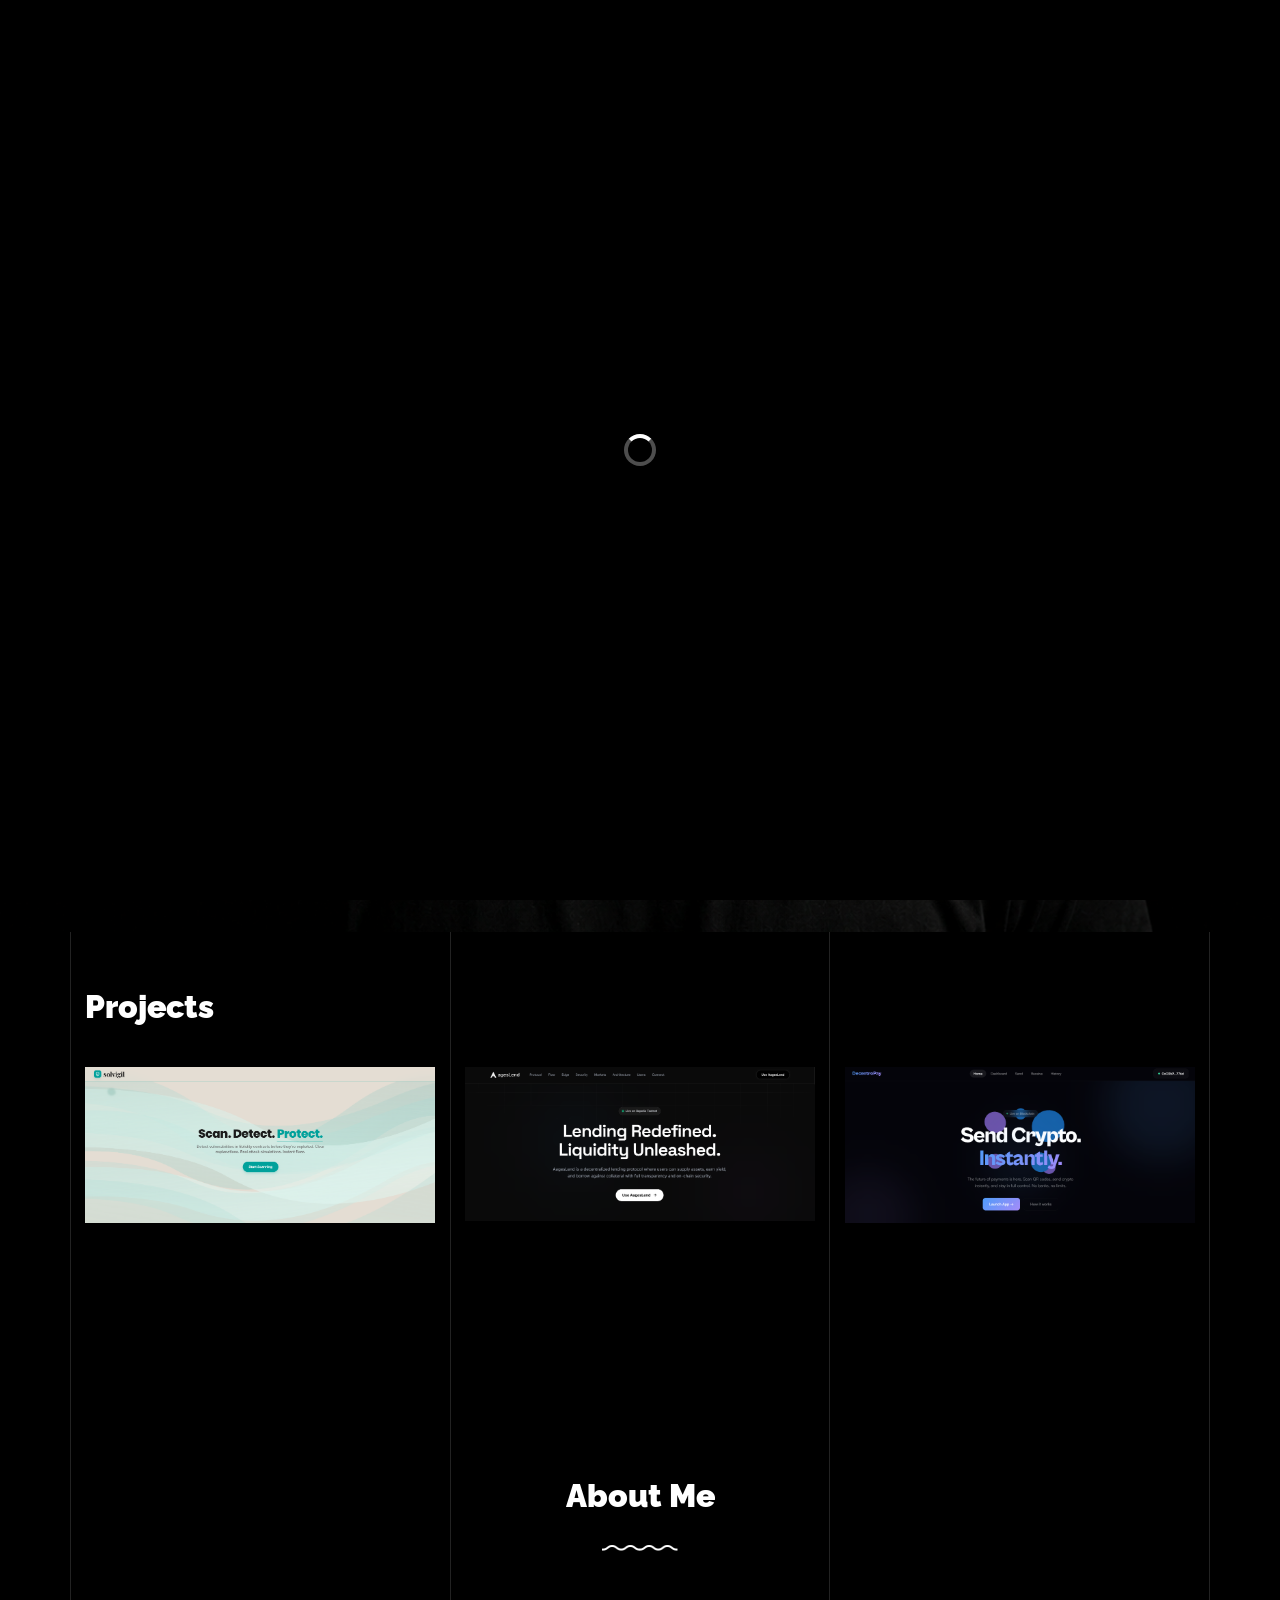
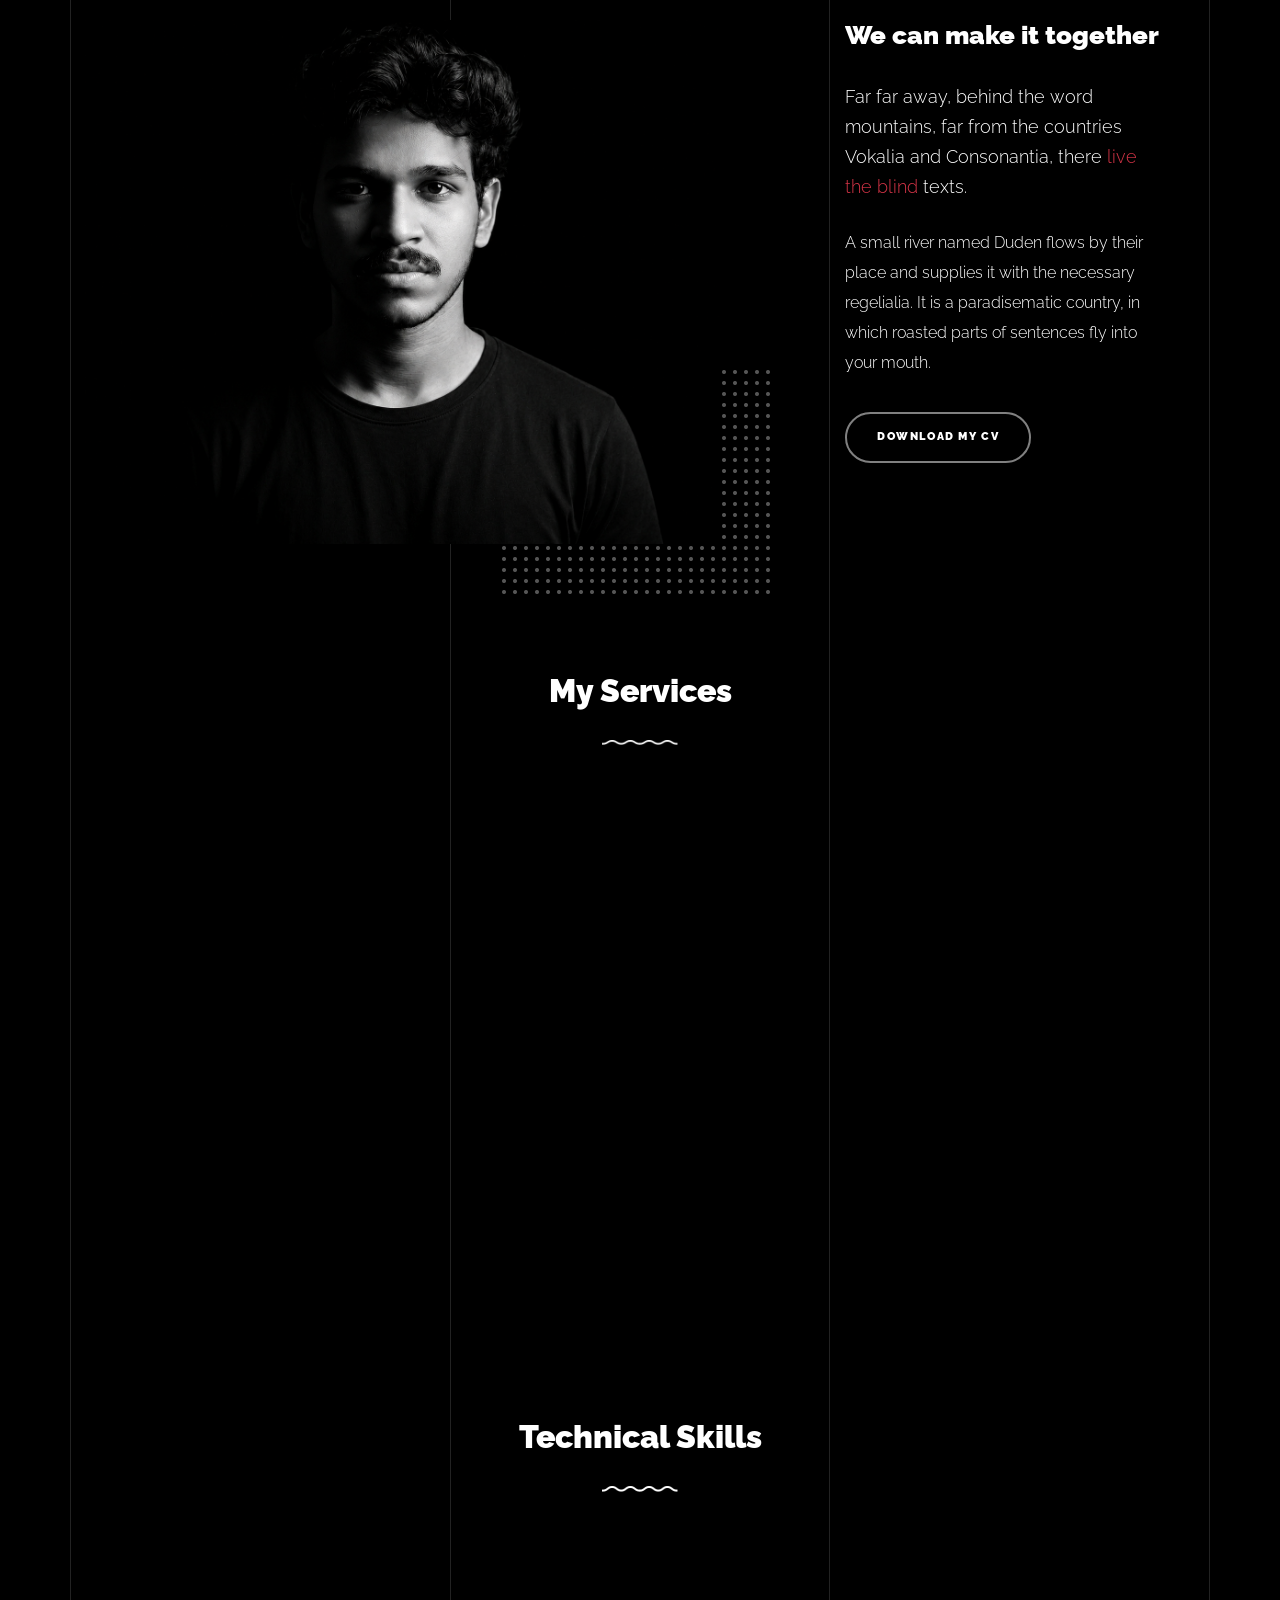
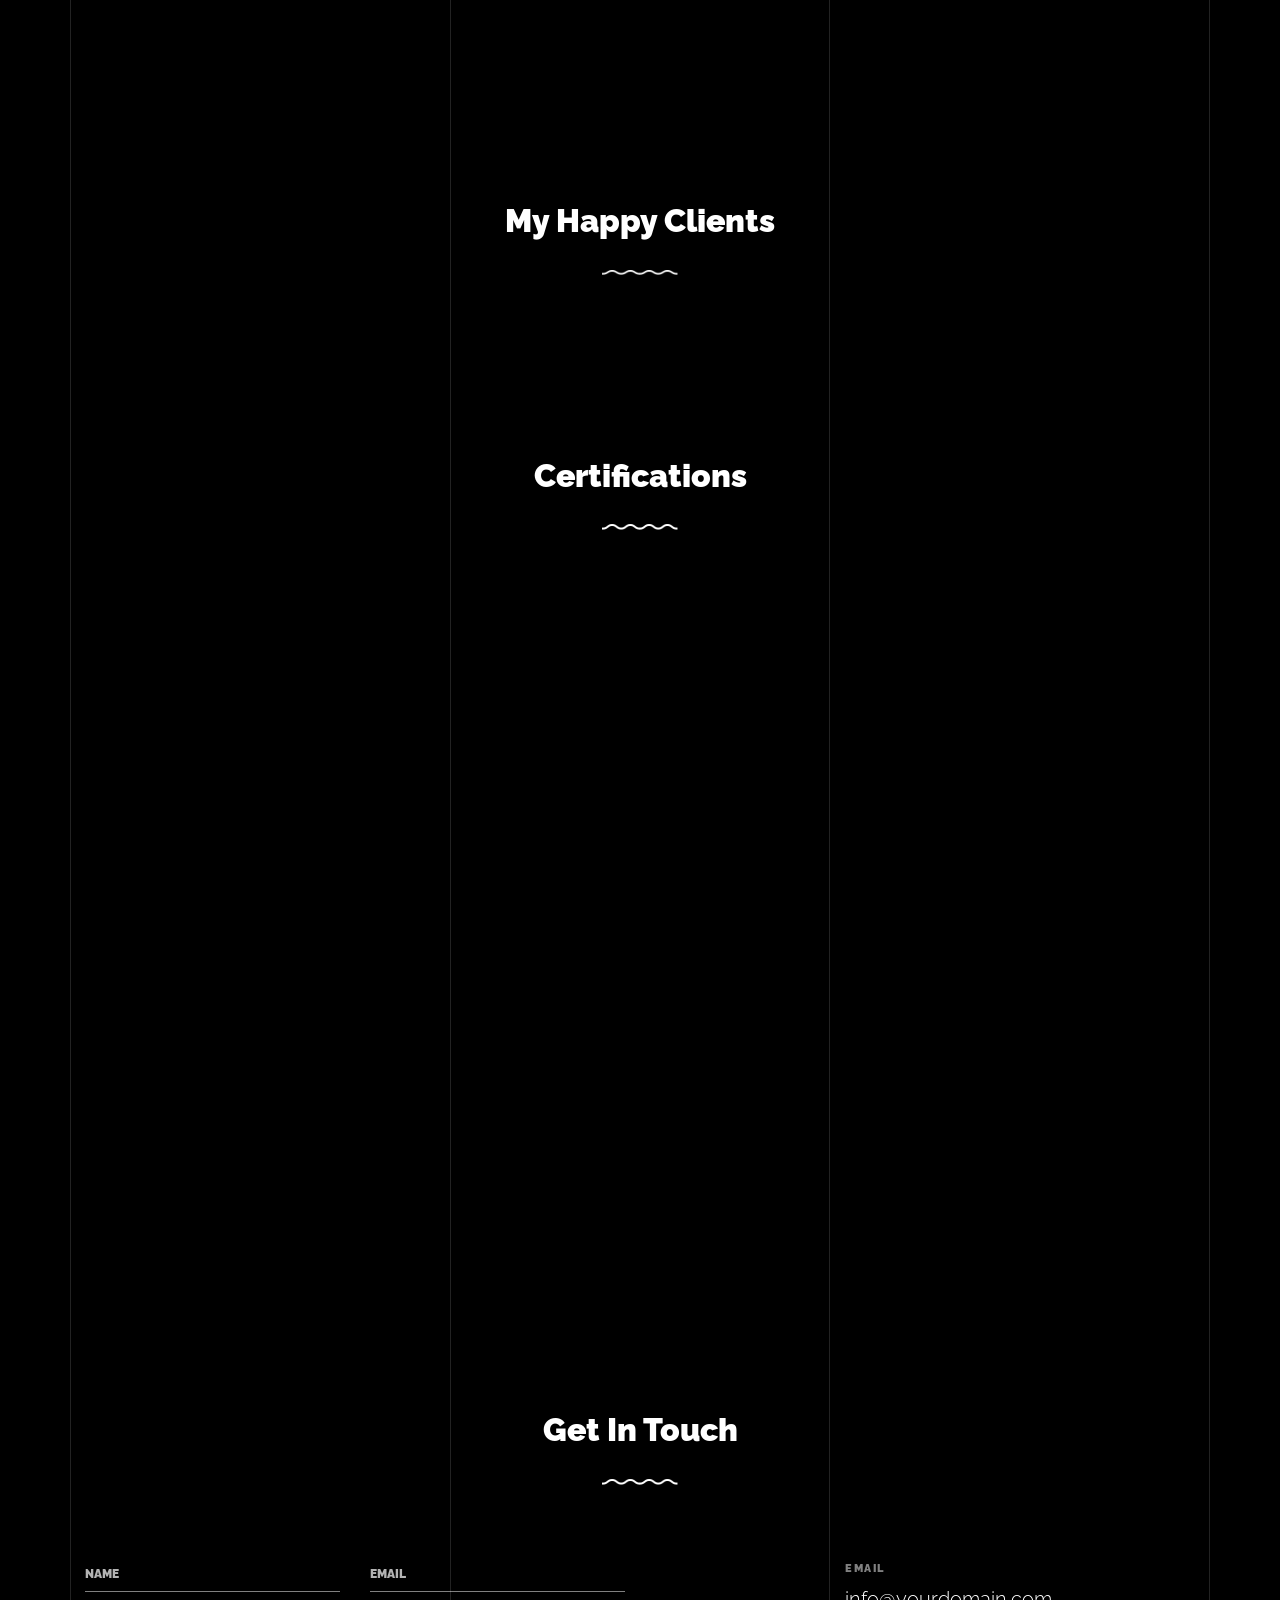
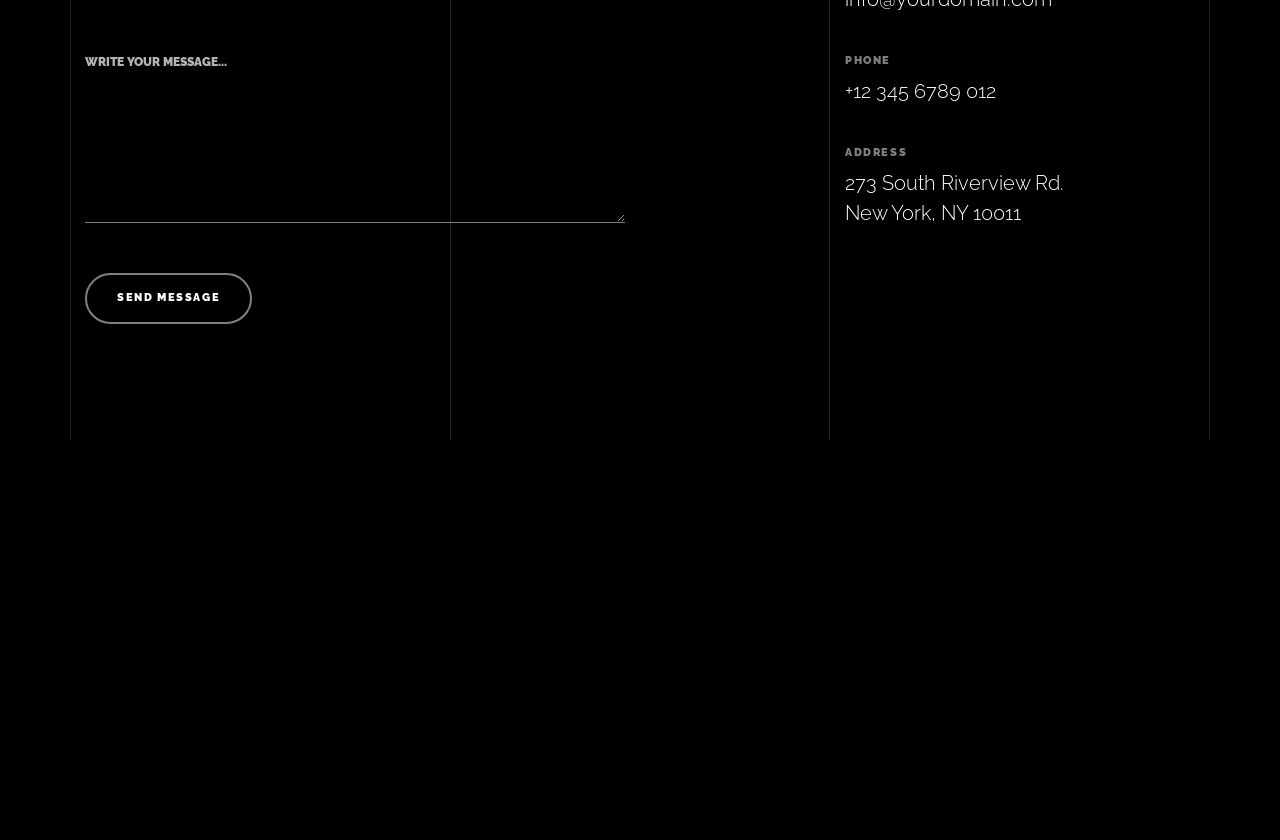
==== index.html @ a4828976 "Restored Owl Carousel Layout instead of single-slider" ====
<!doctype html>
<html lang="en">

<head>
  <title>Anand Doddi &mdash; Blockchain Developer & Smart Contract Security Expert</title>
  <meta charset="utf-8">
  <meta name="viewport" content="width=device-width, initial-scale=1, shrink-to-fit=no">

  <meta name="description" content="">
  <meta name="keywords" content="html, css, javascript, jquery">
  <meta name="author" content="">

  <link rel="stylesheet" href="css/vendor/icomoon/style.css">
  <link rel="stylesheet" href="css/vendor/owl.carousel.min.css">
  <link rel="stylesheet" href="css/vendor/animate.min.css">
  <link rel="stylesheet" href="css/vendor/aos.css">
  <link rel="stylesheet" href="css/vendor/bootstrap.min.css">
  <link rel="stylesheet" href="css/vendor/jquery.fancybox.min.css">


  <!-- Theme Style -->
  <link rel="stylesheet" href="css/style.css">

</head>

<body data-spy="scroll" data-target=".site-nav-target" data-offset="200">

  <nav class="unslate_co--site-mobile-menu">
    <div class="close-wrap d-flex">
      <a href="#" class="d-flex ml-auto js-menu-toggle">
        <span class="close-label">Close</span>
        <div class="close-times">
          <span class="bar1"></span>
          <span class="bar2"></span>
        </div>
      </a>
    </div>
    <div class="site-mobile-inner"></div>
  </nav>


  <div class="unslate_co--site-wrap">

    <div class="unslate_co--site-inner">

      <div class="lines-wrap">
        <div class="lines-inner">
          <div class="lines"></div>
        </div>
      </div>
      <!-- END lines -->

      <nav class="unslate_co--site-nav site-nav-target">

        <div class="container">

          <div class="row align-items-center justify-content-between text-left">
            <div class="col-md-5 text-right">
              <ul class="site-nav-ul js-clone-nav text-left d-none d-lg-inline-block">
                <li><a href="#home-section" class="nav-link">Home</a></li>
                <li><a href="#portfolio-section" class="nav-link">Projects</a></li>
                <li><a href="#skills-section" class="nav-link">Technical Skills</a></li>
              </ul>
            </div>
            <div class="site-logo pos-absolute">
              <a href="index.html" class="unslate_co--site-logo">Anand<span>.</span></a>
            </div>
            <div class="col-md-5 text-right text-lg-left">
              <ul class="site-nav-ul js-clone-nav text-left d-none d-lg-inline-block">
                <li><a href="#about-section" class="nav-link">About Me</a></li>
                <li><a href="#certifications-section" class="nav-link">Certifications</a></li>
                <li><a href="#contact-section" class="nav-link">Contact</a></li>
              </ul>

              <ul class="site-nav-ul-none-onepage text-right d-inline-block d-lg-none">
                <li><a href="#" class="js-menu-toggle">Menu</a></li>
              </ul>

            </div>
          </div>
        </div>

      </nav>
      <!-- END nav -->

      <div class="cover-v1 jarallax" style="background-image: url('images/PortfolioBackground_Picture.png');"
        id="home-section">
        <div class="container">
          <div class="row align-items-center">

            <div class="col-md-7 mx-auto text-center">
              <h1 class="heading gsap-reveal-hero">Anand Doddi</h1>
              <h2 class="subheading gsap-reveal-hero">Building Secure Web3 Solutions | Solidity Developer | DeFi
                Architect</h2>
              <p class="gsap-reveal-hero lead text-white-50 mt-3">Specializing in Smart Contract Development, DeFi
                Protocols, and Blockchain Security</p>
            </div>

          </div>
        </div>


        <a href="#portfolio-section" class="mouse-wrap smoothscroll">
          <span class="mouse">
            <span class="scroll"></span>
          </span>
          <span class="mouse-label">Scroll</span>
        </a>

      </div>
      <!-- END .cover-v1 -->


      <div class="unslate_co--section" id="portfolio-section">
        <div class="container">


          <div class="relative">
            <div class="loader-portfolio-wrap">
              <div class="loader-portfolio"></div>
            </div>
          </div>
          <div id="portfolio-single-holder"></div>

          <div class="portfolio-wrapper">

            <div class="d-flex align-items-center mb-4 gsap-reveal gsap-reveal-filter">
              <h2 class="mr-auto heading-h2"><span class="gsap-reveal">Projects</span></h2>

              <!-- <a href="#" class="text-white js-filter d-inline-block d-lg-none">Filter</a>
              
              <div class="filter-wrap">
                <div class="filter ml-auto" id="filters">
                  <a href="#" class="active" data-filter="*">All</a>
                  <a href="#" data-filter=".web">Web</a>
                  <a href="#" data-filter=".branding">Branding</a>
                  <a href="#" data-filter=".illustration">Illustration</a>
                  <a href="#" data-filter=".packaging">Packaging</a>
                </div>
              </div> -->
            </div>



            <div id="posts" class="row gutter-isotope-item">
              <!-- PROJECT 1: Solvigil Security Scanner -->
              <div class="item col-sm-6 col-md-6 col-lg-4 isotope-mb-2">
                <a href="portfolio-single-1.html" class="portfolio-item ajax-load-page isotope-item gsap-reveal-img"
                  data-id="1">
                  <div class="overlay">
                    <span class="wrap-icon icon-link2"></span>
                    <div class="portfolio-item-content">
                      <h3>Solvigil Scanner</h3>
                      <p>Solidity, Node.js, React, Security Analysis</p>
                    </div>
                  </div>
                  <img src="images/solvigil_scanner.png" class="lazyload img-fluid" alt="Solvigil Security Scanner" />
                </a>
              </div>

              <!-- PROJECT 2: AagesLend Finance -->
              <div class="item col-sm-6 col-md-6 col-lg-4 isotope-mb-2">
                <a href="portfolio-single-2.html" class="portfolio-item ajax-load-page isotope-item gsap-reveal-img"
                  data-id="2">
                  <div class="overlay">
                    <span class="wrap-icon icon-link2"></span>
                    <div class="portfolio-item-content">
                      <h3>AagesLend Finance</h3>
                      <p>Solidity, DeFi, Gas Optimization, Web3</p>
                    </div>
                  </div>
                  <img src="images/aageslend_finance.png" class="lazyload img-fluid" alt="AagesLend DeFi Lending" />
                </a>
              </div>

              <!-- PROJECT 3: DecentroPay -->
              <div class="item col-sm-6 col-md-6 col-lg-4 isotope-mb-2">
                <a href="portfolio-single-3.html" class="portfolio-item ajax-load-page isotope-item gsap-reveal-img"
                  data-id="3">
                  <div class="overlay">
                    <span class="wrap-icon icon-link2"></span>
                    <div class="portfolio-item-content">
                      <h3>DecentroPay</h3>
                      <p>Polygon, Web3.js, Payment Processing, L2</p>
                    </div>
                  </div>
                  <img src="images/decentropay.png" class="lazyload img-fluid" alt="DecentroPay Layer 2 Payment" />
                </a>
              </div>
            </div>

          </div>


        </div>
      </div>


      <div class="unslate_co--section">
        <div class="container">
          <div class="owl-carousel logo-slider">
            <div class="logo-v1 gsap-reveal">
              <img src="images/logo-google.png" alt="Image" class="img-fluid">
            </div>
            <div class="logo-v1 gsap-reveal">
              <img src="images/logo-puma.png" alt="Image" class="img-fluid">
            </div>
            <div class="logo-v1 gsap-reveal">
              <img src="images/logo-paypal.png" alt="Image" class="img-fluid">
            </div>
            <div class="logo-v1 gsap-reveal">
              <img src="images/logo-adobe.png" alt="Image" class="img-fluid">
            </div>
          </div>
        </div>
      </div>


      <div class="unslate_co--section" id="about-section">
        <div class="container">

          <div class="section-heading-wrap text-center mb-5">
            <h2 class="heading-h2 text-center divider"><span class="gsap-reveal">About Me</span></h2>
            <span class="gsap-reveal">
              <img src="images/divider.png" alt="divider" width="76">
            </span>
          </div>


          <div class="row mt-5 justify-content-between">
            <div class="col-lg-7 mb-5 mb-lg-0">
              <figure class="dotted-bg gsap-reveal-img ">
                <img src="images/PortfolioBackground_Picture.png" alt="Image" class="img-fluid">
              </figure>
            </div>
            <div class="col-lg-4 pr-lg-5">
              <h3 class="mb-4 heading-h3"><span class="gsap-reveal">We can make it together</span></h3>
              <p class="lead gsap-reveal">Far far away, behind the word mountains, far from the countries Vokalia and
                Consonantia, there <a href="#">live the blind</a> texts. </p>
              <p class="mb-4 gsap-reveal">A small river named Duden flows by their place and supplies it with the
                necessary regelialia. It is a paradisematic country, in which roasted parts of sentences fly into your
                mouth.</p>
              <p class="gsap-reveal"><a href="#" class="btn btn-outline-pill btn-custom-light">Download my CV</a></p>
            </div>
          </div>
        </div>
      </div>

      <div class="unslate_co--section" id="services-section">
        <div class="container">

          <div class="section-heading-wrap text-center mb-5">
            <h2 class="heading-h2 text-center divider"><span class="gsap-reveal">My Services</span></h2>
            <span class="gsap-reveal"><img src="images/divider.png" alt="divider" width="76"></span>
          </div>

          <div class="row gutter-v3">
            <div class="col-md-6 col-lg-4 mb-4">
              <div class="feature-v1" data-aos="fade-up" data-aos-delay="0">
                <div class="wrap-icon mb-3">
                  <img src="images/svg/001-options.svg" alt="Image" width="45">
                </div>
                <h3>Digital <br> Strategy</h3>
                <p>A small river named Duden flows by their place and supplies it with the necessary regelialia. </p>
              </div>
            </div>
            <div class="col-md-6 col-lg-4 mb-4">
              <div class="feature-v1" data-aos="fade-up" data-aos-delay="100">
                <div class="wrap-icon mb-3">
                  <img src="images/svg/002-chat.svg" alt="Icon" width="45">
                </div>
                <h3>Web <br> Design</h3>
                <p>A small river named Duden flows by their place and supplies it with the necessary regelialia. </p>
              </div>
            </div>
            <div class="col-md-6 col-lg-4 mb-4">
              <div class="feature-v1" data-aos="fade-up" data-aos-delay="200">
                <div class="wrap-icon mb-3">
                  <img src="images/svg/003-contact-book.svg" alt="Image" class="img-fluid" width="45">
                </div>
                <h3>User <br> Experience</h3>
                <p>A small river named Duden flows by their place and supplies it with the necessary regelialia. </p>
              </div>
            </div>

            <div class="col-md-6 col-lg-4 mb-4">
              <div class="feature-v1" data-aos="fade-up" data-aos-delay="0">
                <div class="wrap-icon mb-3">
                  <img src="images/svg/004-percentage.svg" alt="Image" width="45">
                </div>
                <h3>Web <br> Development</h3>
                <p>A small river named Duden flows by their place and supplies it with the necessary regelialia. </p>
              </div>
            </div>
            <div class="col-md-6 col-lg-4 mb-4">
              <div class="feature-v1" data-aos="fade-up" data-aos-delay="100">
                <div class="wrap-icon mb-3">
                  <img src="images/svg/006-goal.svg" alt="Image" width="45">
                </div>
                <h3>WordPress <br> Solutions</h3>
                <p>A small river named Duden flows by their place and supplies it with the necessary regelialia. </p>
              </div>
            </div>
            <div class="col-md-6 col-lg-4 mb-4">
              <div class="feature-v1" data-aos="fade-up" data-aos-delay="200">
                <div class="wrap-icon mb-3">
                  <img src="images/svg/005-line-chart.svg" alt="Image" width="45">
                </div>
                <h3>Mobile <br> Applications</h3>
                <p>A small river named Duden flows by their place and supplies it with the necessary regelialia. </p>
              </div>
            </div>

          </div>
        </div>
      </div>

      <div class="unslate_co--section section-counter" id="skills-section">
        <div class="container">
          <div class="section-heading-wrap text-center mb-5">
            <h2 class="heading-h2 text-center divider"><span class="gsap-reveal">Technical Skills</span></h2>
            <span class="gsap-reveal"><img src="images/divider.png" alt="divider" width="76"></span>
          </div>


          <div class="row pt-5">
            <div class="col-6 col-sm-6 mb-5 mb-lg-0 col-md-6 col-lg-3" data-aos="fade-up" data-aos-delay="0">
              <div class="counter-v1 text-center">
                <span class="number-wrap">
                  <span class="number number-counter" data-number="90">0</span>
                  <span class="append-text">%</span>
                </span>
                <span class="counter-label">WordPress</span>
              </div>
            </div>
            <div class="col-6 col-sm-6 mb-5 mb-lg-0 col-md-6 col-lg-3" data-aos="fade-up" data-aos-delay="100">
              <div class="counter-v1 text-center">
                <span class="number-wrap">
                  <span class="number number-counter" data-number="99">0</span>
                  <span class="append-text">%</span>
                </span>
                <span class="counter-label">HTML/CSS</span>
              </div>
            </div>
            <div class="col-6 col-sm-6 mb-5 mb-lg-0 col-md-6 col-lg-3" data-aos="fade-up" data-aos-delay="200">
              <div class="counter-v1 text-center">
                <span class="number-wrap">
                  <span class="number number-counter" data-number="95">0</span>
                  <span class="append-text">%</span>
                </span>
                <span class="counter-label">jQuery</span>
              </div>
            </div>
            <div class="col-6 col-sm-6 mb-5 mb-lg-0 col-md-6 col-lg-3" data-aos="fade-up" data-aos-delay="300">
              <div class="counter-v1 text-center">
                <span class="number-wrap">
                  <span class="number number-counter" data-number="100">0</span>
                  <span class="append-text">%</span>
                </span>
                <span class="counter-label">Design</span>
              </div>
            </div>
          </div>
        </div>
      </div>
      <!-- END .counter -->

      <div class="unslate_co--section" id="testimonial-section">
        <div class="container">
          <div class="section-heading-wrap text-center mb-5">
            <h2 class="heading-h2 text-center divider"><span class="gsap-reveal">My Happy Clients</span></h2>
            <span class="gsap-reveal"><img src="images/divider.png" alt="divider" width="76"></span>
          </div>
        </div>

        <div class="owl-carousel testimonial-slider" data-aos="fade-up">
          <div>
            <div class="testimonial-v1">
              <div class="testimonial-inner-bg">
                <span class="quote">&ldquo;</span>
                <blockquote>
                  Far far away, behind the word mountains, far from the countries Vokalia and Consonantia, there live
                  the blind texts. Separated they live in Bookmarksgrove right at the coast of the Semantics, a large
                  language ocean. A small river named Duden flows by their place and supplies it with the necessary
                  regelialia. It is a paradisematic country, in which roasted parts of sentences fly into your mouth.
                </blockquote>
              </div>

              <div class="testimonial-author-info">
                <img src="images/person_man_1.jpg" alt="Image">
                <h3>Eric Ingram</h3>
                <span class="d-block position">Product Designer @facebook</span>
              </div>

            </div>
          </div>
          <div>
            <div class="testimonial-v1">
              <div class="testimonial-inner-bg">
                <span class="quote">&ldquo;</span>
                <blockquote>
                  Far far away, behind the word mountains, far from the countries Vokalia and Consonantia, there live
                  the blind texts. Separated they live in Bookmarksgrove right at the coast of the Semantics, a large
                  language ocean. A small river named Duden flows by their place and supplies it with the necessary
                  regelialia. It is a paradisematic country, in which roasted parts of sentences fly into your mouth.
                </blockquote>
              </div>

              <div class="testimonial-author-info">
                <img src="images/person_man_2.jpg" alt="Image">
                <h3>Ryan Mullins</h3>
                <span class="d-block position">Product Designer @Shopify</span>
              </div>

            </div>
          </div>
          <div>
            <div class="testimonial-v1">
              <div class="testimonial-inner-bg">
                <span class="quote">&ldquo;</span>
                <blockquote>
                  Far far away, behind the word mountains, far from the countries Vokalia and Consonantia, there live
                  the blind texts. Separated they live in Bookmarksgrove right at the coast of the Semantics, a large
                  language ocean. A small river named Duden flows by their place and supplies it with the necessary
                  regelialia. It is a paradisematic country, in which roasted parts of sentences fly into your mouth.
                </blockquote>
              </div>

              <div class="testimonial-author-info">
                <img src="images/person_woman_1.jpg" alt="Image">
                <h3>Erica Miller</h3>
                <span class="d-block position">Product Designer @Twitter</span>
              </div>

            </div>
          </div>
        </div>

      </div>
      <!-- END testimonial -->

      <div class="unslate_co--section" id="certifications-section">
        <div class="container">
          <div class="section-heading-wrap text-center mb-5">
            <h2 class="heading-h2 text-center divider"><span class="gsap-reveal">Certifications</span></h2>
            <span class="gsap-reveal"><img src="images/divider.png" alt="divider" width="76"></span>
          </div>


          <div class="row gutter-v4 align-items-stretch">
            <div class="col-sm-6 col-md-6 col-lg-8 blog-post-entry" data-aos="fade-up" data-aos-delay="0">

              <a href="blog-single.html" class="grid-item blog-item w-100 h-100">
                <div class="overlay">
                  <div class="portfolio-item-content">
                    <h3>A Mounteering Guide For Beginners</h3>
                    <p class="post-meta">By Joefrey <span class="small">&bullet;</span> 5 mins read</p>
                  </div>
                </div>
                <img src="images/post_1.jpg" class="lazyload" alt="Image" />
              </a>


            </div>
            <div class="col-sm-6 col-md-6 col-lg-4 blog-post-entry" data-aos="fade-up" data-aos-delay="100">
              <a href="blog-single.html" class="grid-item blog-item w-100 h-100">
                <div class="overlay">
                  <div class="portfolio-item-content">
                    <h3>A Mounteering Guide For Beginners</h3>
                    <p class="post-meta">By Joefrey <span class="small">&bullet;</span> 5 mins read</p>
                  </div>
                </div>
                <img src="images/post_2.jpg" class="lazyload" alt="Image" />
              </a>
            </div>


            <div class="col-sm-6 col-md-6 col-lg-4 blog-post-entry" data-aos="fade-up" data-aos-delay="0">

              <a href="blog-single.html" class="grid-item blog-item w-100 h-100">
                <div class="overlay">
                  <div class="portfolio-item-content">
                    <h3>A Mounteering Guide For Beginners</h3>
                    <p class="post-meta">By Joefrey <span class="small">&bullet;</span> 5 mins read</p>
                  </div>
                </div>
                <img src="images/post_3.jpg" class="lazyload" alt="Image" />
              </a>


            </div>
            <div class="col-sm-6 col-md-6 col-lg-4 blog-post-entry" data-aos="fade-up" data-aos-delay="100">
              <a href="blog-single.html" class="grid-item blog-item w-100 h-100">
                <div class="overlay">
                  <div class="portfolio-item-content">
                    <h3>A Mounteering Guide For Beginners</h3>
                    <p class="post-meta">By Joefrey <span class="small">&bullet;</span> 5 mins read</p>
                  </div>
                </div>
                <img src="images/post_4.jpg" class="lazyload" alt="Image" />
              </a>
            </div>

            <div class="col-sm-6 col-md-6 col-lg-4 blog-post-entry" data-aos="fade-up" data-aos-delay="200">
              <a href="blog-single.html" class="grid-item blog-item w-100 h-100">
                <div class="overlay">
                  <div class="portfolio-item-content">
                    <h3>A Mounteering Guide For Beginners</h3>
                    <p class="post-meta">By Joefrey <span class="small">&bullet;</span> 5 mins read</p>
                  </div>
                </div>
                <img src="images/post_5.jpg" class="lazyload" alt="Image" />
              </a>
            </div>


          </div>

        </div>
      </div>
      <!-- END blog posts -->


      <div class="unslate_co--section" id="contact-section">
        <div class="container">
          <div class="section-heading-wrap text-center mb-5">
            <h2 class="heading-h2 text-center divider"><span class="gsap-reveal">Get In Touch</span></h2>
            <span class="gsap-reveal"><img src="images/divider.png" alt="divider" width="76"></span>
          </div>


          <div class="row justify-content-between">

            <div class="col-md-6">
              <form method="post" class="form-outline-style-v1" id="contactForm">
                <div class="form-group row mb-0">

                  <div class="col-lg-6 form-group gsap-reveal">
                    <label for="name">Name</label>
                    <input name="name" type="text" class="form-control" id="name">
                  </div>
                  <div class="col-lg-6 form-group gsap-reveal">
                    <label for="email">Email</label>
                    <input name="email" type="email" class="form-control" id="email">
                  </div>
                  <div class="col-lg-12 form-group gsap-reveal">
                    <label for="message">Write your message...</label>
                    <textarea name="message" id="message" cols="30" rows="7" class="form-control"></textarea>
                  </div>
                </div>
                <div class="form-group row gsap-reveal">
                  <div class="col-md-12 d-flex align-items-center">
                    <input type="submit" class="btn btn-outline-pill btn-custom-light mr-3" value="Send Message">
                    <span class="submitting"></span>
                  </div>
                </div>
              </form>
              <div id="form-message-warning" class="mt-4"></div>
              <div id="form-message-success">
                Your message was sent, thank you!
              </div>

            </div>

            <div class="col-md-4">
              <div class="contact-info-v1">
                <div class="gsap-reveal d-block">
                  <span class="d-block contact-info-label">Email</span>
                  <a href="#" class="contact-info-val">info@yourdomain.com</a>
                </div>
                <div class="gsap-reveal d-block">
                  <span class="d-block contact-info-label">Phone</span>
                  <a href="#" class="contact-info-val">+12 345 6789 012</a>
                </div>
                <div class="gsap-reveal d-block">
                  <span class="d-block contact-info-label">Address</span>
                  <address class="contact-info-val">273 South Riverview Rd. <br> New York, NY 10011</address>
                </div>
              </div>
            </div>

          </div>
        </div>
      </div>
    </div> <!-- END .unslate_co-site-inner -->

    <footer class="unslate_co--footer unslate_co--section">
      <div class="container">
        <div class="row justify-content-center">
          <div class="col-md-7">

            <div class="footer-site-logo"><a href="#">Anand<span>.</span></a></div>

            <ul class="footer-site-social">
              <li><a href="#">Facebook</a></li>
              <li><a href="#">Twitter</a></li>
              <li><a href="#">Instagram</a></li>
              <li><a href="#">Dribbble</a></li>
              <li><a href="#">Behance</a></li>
            </ul>

            <p class="site-copyright">

              <!-- Link back to Colorlib can't be removed. Template is licensed under CC BY 3.0. -->
              Copyright &copy;
              <script>
                document.write(new Date().getFullYear());
              </script> All rights reserved | This template is made with <i class="icon-heart" aria-hidden="true"></i>
              by <a href="https://colorlib.com" target="_blank">Colorlib</a>
              <!-- Link back to Colorlib can't be removed. Template is licensed under CC BY 3.0. -->

            </p>

          </div>
        </div>
      </div>
    </footer>


  </div>


  <!-- Loader -->
  <div id="unslate_co--overlayer"></div>
  <div class="site-loader-wrap">
    <div class="site-loader"></div>
  </div>

  <script src="js/scripts-dist.js"></script>
  <script src="js/main.js"></script>

</body>

</html>
---- css/vendor/icomoon/style.css ----
@font-face {
  font-family: 'icomoon';
  src:  url('fonts/icomoon.eot?10si43');
  src:  url('fonts/icomoon.eot?10si43#iefix') format('embedded-opentype'),
    url('fonts/icomoon.ttf?10si43') format('truetype'),
    url('fonts/icomoon.woff?10si43') format('woff'),
    url('fonts/icomoon.svg?10si43#icomoon') format('svg');
  font-weight: normal;
  font-style: normal;
}

[class^="icon-"], [class*=" icon-"] {
  /* use !important to prevent issues with browser extensions that change fonts */
  font-family: 'icomoon' !important;
  speak: none;
  font-style: normal;
  font-weight: normal;
  font-variant: normal;
  text-transform: none;
  line-height: 1;

  /* Better Font Rendering =========== */
  -webkit-font-smoothing: antialiased;
  -moz-osx-font-smoothing: grayscale;
}

.icon-asterisk:before {
  content: "\f069";
}
.icon-plus:before {
  content: "\f067";
}
.icon-question:before {
  content: "\f128";
}
.icon-minus:before {
  content: "\f068";
}
.icon-glass:before {
  content: "\f000";
}
.icon-music:before {
  content: "\f001";
}
.icon-search:before {
  content: "\f002";
}
.icon-envelope-o:before {
  content: "\f003";
}
.icon-heart:before {
  content: "\f004";
}
.icon-star:before {
  content: "\f005";
}
.icon-star-o:before {
  content: "\f006";
}
.icon-user:before {
  content: "\f007";
}
.icon-film:before {
  content: "\f008";
}
.icon-th-large:before {
  content: "\f009";
}
.icon-th:before {
  content: "\f00a";
}
.icon-th-list:before {
  content: "\f00b";
}
.icon-check:before {
  content: "\f00c";
}
.icon-close:before {
  content: "\f00d";
}
.icon-remove:before {
  content: "\f00d";
}
.icon-times:before {
  content: "\f00d";
}
.icon-search-plus:before {
  content: "\f00e";
}
.icon-search-minus:before {
  content: "\f010";
}
.icon-power-off:before {
  content: "\f011";
}
.icon-signal:before {
  content: "\f012";
}
.icon-cog:before {
  content: "\f013";
}
.icon-gear:before {
  content: "\f013";
}
.icon-trash-o:before {
  content: "\f014";
}
.icon-home:before {
  content: "\f015";
}
.icon-file-o:before {
  content: "\f016";
}
.icon-clock-o:before {
  content: "\f017";
}
.icon-road:before {
  content: "\f018";
}
.icon-download:before {
  content: "\f019";
}
.icon-arrow-circle-o-down:before {
  content: "\f01a";
}
.icon-arrow-circle-o-up:before {
  content: "\f01b";
}
.icon-inbox:before {
  content: "\f01c";
}
.icon-play-circle-o:before {
  content: "\f01d";
}
.icon-repeat:before {
  content: "\f01e";
}
.icon-rotate-right:before {
  content: "\f01e";
}
.icon-refresh:before {
  content: "\f021";
}
.icon-list-alt:before {
  content: "\f022";
}
.icon-lock:before {
  content: "\f023";
}
.icon-flag:before {
  content: "\f024";
}
.icon-headphones:before {
  content: "\f025";
}
.icon-volume-off:before {
  content: "\f026";
}
.icon-volume-down:before {
  content: "\f027";
}
.icon-volume-up:before {
  content: "\f028";
}
.icon-qrcode:before {
  content: "\f029";
}
.icon-barcode:before {
  content: "\f02a";
}
.icon-tag:before {
  content: "\f02b";
}
.icon-tags:before {
  content: "\f02c";
}
.icon-book:before {
  content: "\f02d";
}
.icon-bookmark:before {
  content: "\f02e";
}
.icon-print:before {
  content: "\f02f";
}
.icon-camera:before {
  content: "\f030";
}
.icon-font:before {
  content: "\f031";
}
.icon-bold:before {
  content: "\f032";
}
.icon-italic:before {
  content: "\f033";
}
.icon-text-height:before {
  content: "\f034";
}
.icon-text-width:before {
  content: "\f035";
}
.icon-align-left:before {
  content: "\f036";
}
.icon-align-center:before {
  content: "\f037";
}
.icon-align-right:before {
  content: "\f038";
}
.icon-align-justify:before {
  content: "\f039";
}
.icon-list:before {
  content: "\f03a";
}
.icon-dedent:before {
  content: "\f03b";
}
.icon-outdent:before {
  content: "\f03b";
}
.icon-indent:before {
  content: "\f03c";
}
.icon-video-camera:before {
  content: "\f03d";
}
.icon-image:before {
  content: "\f03e";
}
.icon-photo:before {
  content: "\f03e";
}
.icon-picture-o:before {
  content: "\f03e";
}
.icon-pencil:before {
  content: "\f040";
}
.icon-map-marker:before {
  content: "\f041";
}
.icon-adjust:before {
  content: "\f042";
}
.icon-tint:before {
  content: "\f043";
}
.icon-edit:before {
  content: "\f044";
}
.icon-pencil-square-o:before {
  content: "\f044";
}
.icon-share-square-o:before {
  content: "\f045";
}
.icon-check-square-o:before {
  content: "\f046";
}
.icon-arrows:before {
  content: "\f047";
}
.icon-step-backward:before {
  content: "\f048";
}
.icon-fast-backward:before {
  content: "\f049";
}
.icon-backward:before {
  content: "\f04a";
}
.icon-play:before {
  content: "\f04b";
}
.icon-pause:before {
  content: "\f04c";
}
.icon-stop:before {
  content: "\f04d";
}
.icon-forward:before {
  content: "\f04e";
}
.icon-fast-forward:before {
  content: "\f050";
}
.icon-step-forward:before {
  content: "\f051";
}
.icon-eject:before {
  content: "\f052";
}
.icon-chevron-left:before {
  content: "\f053";
}
.icon-chevron-right:before {
  content: "\f054";
}
.icon-plus-circle:before {
  content: "\f055";
}
.icon-minus-circle:before {
  content: "\f056";
}
.icon-times-circle:before {
  content: "\f057";
}
.icon-check-circle:before {
  content: "\f058";
}
.icon-question-circle:before {
  content: "\f059";
}
.icon-info-circle:before {
  content: "\f05a";
}
.icon-crosshairs:before {
  content: "\f05b";
}
.icon-times-circle-o:before {
  content: "\f05c";
}
.icon-check-circle-o:before {
  content: "\f05d";
}
.icon-ban:before {
  content: "\f05e";
}
.icon-arrow-left:before {
  content: "\f060";
}
.icon-arrow-right:before {
  content: "\f061";
}
.icon-arrow-up:before {
  content: "\f062";
}
.icon-arrow-down:before {
  content: "\f063";
}
.icon-mail-forward:before {
  content: "\f064";
}
.icon-share:before {
  content: "\f064";
}
.icon-expand:before {
  content: "\f065";
}
.icon-compress:before {
  content: "\f066";
}
.icon-exclamation-circle:before {
  content: "\f06a";
}
.icon-gift:before {
  content: "\f06b";
}
.icon-leaf:before {
  content: "\f06c";
}
.icon-fire:before {
  content: "\f06d";
}
.icon-eye:before {
  content: "\f06e";
}
.icon-eye-slash:before {
  content: "\f070";
}
.icon-exclamation-triangle:before {
  content: "\f071";
}
.icon-warning:before {
  content: "\f071";
}
.icon-plane:before {
  content: "\f072";
}
.icon-calendar:before {
  content: "\f073";
}
.icon-random:before {
  content: "\f074";
}
.icon-comment:before {
  content: "\f075";
}
.icon-magnet:before {
  content: "\f076";
}
.icon-chevron-up:before {
  content: "\f077";
}
.icon-chevron-down:before {
  content: "\f078";
}
.icon-retweet:before {
  content: "\f079";
}
.icon-shopping-cart:before {
  content: "\f07a";
}
.icon-folder:before {
  content: "\f07b";
}
.icon-folder-open:before {
  content: "\f07c";
}
.icon-arrows-v:before {
  content: "\f07d";
}
.icon-arrows-h:before {
  content: "\f07e";
}
.icon-bar-chart:before {
  content: "\f080";
}
.icon-bar-chart-o:before {
  content: "\f080";
}
.icon-twitter-square:before {
  content: "\f081";
}
.icon-facebook-square:before {
  content: "\f082";
}
.icon-camera-retro:before {
  content: "\f083";
}
.icon-key:before {
  content: "\f084";
}
.icon-cogs:before {
  content: "\f085";
}
.icon-gears:before {
  content: "\f085";
}
.icon-comments:before {
  content: "\f086";
}
.icon-thumbs-o-up:before {
  content: "\f087";
}
.icon-thumbs-o-down:before {
  content: "\f088";
}
.icon-star-half:before {
  content: "\f089";
}
.icon-heart-o:before {
  content: "\f08a";
}
.icon-sign-out:before {
  content: "\f08b";
}
.icon-linkedin-square:before {
  content: "\f08c";
}
.icon-thumb-tack:before {
  content: "\f08d";
}
.icon-external-link:before {
  content: "\f08e";
}
.icon-sign-in:before {
  content: "\f090";
}
.icon-trophy:before {
  content: "\f091";
}
.icon-github-square:before {
  content: "\f092";
}
.icon-upload:before {
  content: "\f093";
}
.icon-lemon-o:before {
  content: "\f094";
}
.icon-phone:before {
  content: "\f095";
}
.icon-square-o:before {
  content: "\f096";
}
.icon-bookmark-o:before {
  content: "\f097";
}
.icon-phone-square:before {
  content: "\f098";
}
.icon-twitter:before {
  content: "\f099";
}
.icon-facebook:before {
  content: "\f09a";
}
.icon-facebook-f:before {
  content: "\f09a";
}
.icon-github:before {
  content: "\f09b";
}
.icon-unlock:before {
  content: "\f09c";
}
.icon-credit-card:before {
  content: "\f09d";
}
.icon-feed:before {
  content: "\f09e";
}
.icon-rss:before {
  content: "\f09e";
}
.icon-hdd-o:before {
  content: "\f0a0";
}
.icon-bullhorn:before {
  content: "\f0a1";
}
.icon-bell-o:before {
  content: "\f0a2";
}
.icon-certificate:before {
  content: "\f0a3";
}
.icon-hand-o-right:before {
  content: "\f0a4";
}
.icon-hand-o-left:before {
  content: "\f0a5";
}
.icon-hand-o-up:before {
  content: "\f0a6";
}
.icon-hand-o-down:before {
  content: "\f0a7";
}
.icon-arrow-circle-left:before {
  content: "\f0a8";
}
.icon-arrow-circle-right:before {
  content: "\f0a9";
}
.icon-arrow-circle-up:before {
  content: "\f0aa";
}
.icon-arrow-circle-down:before {
  content: "\f0ab";
}
.icon-globe:before {
  content: "\f0ac";
}
.icon-wrench:before {
  content: "\f0ad";
}
.icon-tasks:before {
  content: "\f0ae";
}
.icon-filter:before {
  content: "\f0b0";
}
.icon-briefcase:before {
  content: "\f0b1";
}
.icon-arrows-alt:before {
  content: "\f0b2";
}
.icon-group:before {
  content: "\f0c0";
}
.icon-users:before {
  content: "\f0c0";
}
.icon-chain:before {
  content: "\f0c1";
}
.icon-link:before {
  content: "\f0c1";
}
.icon-cloud:before {
  content: "\f0c2";
}
.icon-flask:before {
  content: "\f0c3";
}
.icon-cut:before {
  content: "\f0c4";
}
.icon-scissors:before {
  content: "\f0c4";
}
.icon-copy:before {
  content: "\f0c5";
}
.icon-files-o:before {
  content: "\f0c5";
}
.icon-paperclip:before {
  content: "\f0c6";
}
.icon-floppy-o:before {
  content: "\f0c7";
}
.icon-save:before {
  content: "\f0c7";
}
.icon-square:before {
  content: "\f0c8";
}
.icon-bars:before {
  content: "\f0c9";
}
.icon-navicon:before {
  content: "\f0c9";
}
.icon-reorder:before {
  content: "\f0c9";
}
.icon-list-ul:before {
  content: "\f0ca";
}
.icon-list-ol:before {
  content: "\f0cb";
}
.icon-strikethrough:before {
  content: "\f0cc";
}
.icon-underline:before {
  content: "\f0cd";
}
.icon-table:before {
  content: "\f0ce";
}
.icon-magic:before {
  content: "\f0d0";
}
.icon-truck:before {
  content: "\f0d1";
}
.icon-pinterest:before {
  content: "\f0d2";
}
.icon-pinterest-square:before {
  content: "\f0d3";
}
.icon-google-plus-square:before {
  content: "\f0d4";
}
.icon-google-plus:before {
  content: "\f0d5";
}
.icon-money:before {
  content: "\f0d6";
}
.icon-caret-down:before {
  content: "\f0d7";
}
.icon-caret-up:before {
  content: "\f0d8";
}
.icon-caret-left:before {
  content: "\f0d9";
}
.icon-caret-right:before {
  content: "\f0da";
}
.icon-columns:before {
  content: "\f0db";
}
.icon-sort:before {
  content: "\f0dc";
}
.icon-unsorted:before {
  content: "\f0dc";
}
.icon-sort-desc:before {
  content: "\f0dd";
}
.icon-sort-down:before {
  content: "\f0dd";
}
.icon-sort-asc:before {
  content: "\f0de";
}
.icon-sort-up:before {
  content: "\f0de";
}
.icon-envelope:before {
  content: "\f0e0";
}
.icon-linkedin:before {
  content: "\f0e1";
}
.icon-rotate-left:before {
  content: "\f0e2";
}
.icon-undo:before {
  content: "\f0e2";
}
.icon-gavel:before {
  content: "\f0e3";
}
.icon-legal:before {
  content: "\f0e3";
}
.icon-dashboard:before {
  content: "\f0e4";
}
.icon-tachometer:before {
  content: "\f0e4";
}
.icon-comment-o:before {
  content: "\f0e5";
}
.icon-comments-o:before {
  content: "\f0e6";
}
.icon-bolt:before {
  content: "\f0e7";
}
.icon-flash:before {
  content: "\f0e7";
}
.icon-sitemap:before {
  content: "\f0e8";
}
.icon-umbrella:before {
  content: "\f0e9";
}
.icon-clipboard:before {
  content: "\f0ea";
}
.icon-paste:before {
  content: "\f0ea";
}
.icon-lightbulb-o:before {
  content: "\f0eb";
}
.icon-exchange:before {
  content: "\f0ec";
}
.icon-cloud-download:before {
  content: "\f0ed";
}
.icon-cloud-upload:before {
  content: "\f0ee";
}
.icon-user-md:before {
  content: "\f0f0";
}
.icon-stethoscope:before {
  content: "\f0f1";
}
.icon-suitcase:before {
  content: "\f0f2";
}
.icon-bell:before {
  content: "\f0f3";
}
.icon-coffee:before {
  content: "\f0f4";
}
.icon-cutlery:before {
  content: "\f0f5";
}
.icon-file-text-o:before {
  content: "\f0f6";
}
.icon-building-o:before {
  content: "\f0f7";
}
.icon-hospital-o:before {
  content: "\f0f8";
}
.icon-ambulance:before {
  content: "\f0f9";
}
.icon-medkit:before {
  content: "\f0fa";
}
.icon-fighter-jet:before {
  content: "\f0fb";
}
.icon-beer:before {
  content: "\f0fc";
}
.icon-h-square:before {
  content: "\f0fd";
}
.icon-plus-square:before {
  content: "\f0fe";
}
.icon-angle-double-left:before {
  content: "\f100";
}
.icon-angle-double-right:before {
  content: "\f101";
}
.icon-angle-double-up:before {
  content: "\f102";
}
.icon-angle-double-down:before {
  content: "\f103";
}
.icon-angle-left:before {
  content: "\f104";
}
.icon-angle-right:before {
  content: "\f105";
}
.icon-angle-up:before {
  content: "\f106";
}
.icon-angle-down:before {
  content: "\f107";
}
.icon-desktop:before {
  content: "\f108";
}
.icon-laptop:before {
  content: "\f109";
}
.icon-tablet:before {
  content: "\f10a";
}
.icon-mobile:before {
  content: "\f10b";
}
.icon-mobile-phone:before {
  content: "\f10b";
}
.icon-circle-o:before {
  content: "\f10c";
}
.icon-quote-left:before {
  content: "\f10d";
}
.icon-quote-right:before {
  content: "\f10e";
}
.icon-spinner:before {
  content: "\f110";
}
.icon-circle:before {
  content: "\f111";
}
.icon-mail-reply:before {
  content: "\f112";
}
.icon-reply:before {
  content: "\f112";
}
.icon-github-alt:before {
  content: "\f113";
}
.icon-folder-o:before {
  content: "\f114";
}
.icon-folder-open-o:before {
  content: "\f115";
}
.icon-smile-o:before {
  content: "\f118";
}
.icon-frown-o:before {
  content: "\f119";
}
.icon-meh-o:before {
  content: "\f11a";
}
.icon-gamepad:before {
  content: "\f11b";
}
.icon-keyboard-o:before {
  content: "\f11c";
}
.icon-flag-o:before {
  content: "\f11d";
}
.icon-flag-checkered:before {
  content: "\f11e";
}
.icon-terminal:before {
  content: "\f120";
}
.icon-code:before {
  content: "\f121";
}
.icon-mail-reply-all:before {
  content: "\f122";
}
.icon-reply-all:before {
  content: "\f122";
}
.icon-star-half-empty:before {
  content: "\f123";
}
.icon-star-half-full:before {
  content: "\f123";
}
.icon-star-half-o:before {
  content: "\f123";
}
.icon-location-arrow:before {
  content: "\f124";
}
.icon-crop:before {
  content: "\f125";
}
.icon-code-fork:before {
  content: "\f126";
}
.icon-chain-broken:before {
  content: "\f127";
}
.icon-unlink:before {
  content: "\f127";
}
.icon-info:before {
  content: "\f129";
}
.icon-exclamation:before {
  content: "\f12a";
}
.icon-superscript:before {
  content: "\f12b";
}
.icon-subscript:before {
  content: "\f12c";
}
.icon-eraser:before {
  content: "\f12d";
}
.icon-puzzle-piece:before {
  content: "\f12e";
}
.icon-microphone:before {
  content: "\f130";
}
.icon-microphone-slash:before {
  content: "\f131";
}
.icon-shield:before {
  content: "\f132";
}
.icon-calendar-o:before {
  content: "\f133";
}
.icon-fire-extinguisher:before {
  content: "\f134";
}
.icon-rocket:before {
  content: "\f135";
}
.icon-maxcdn:before {
  content: "\f136";
}
.icon-chevron-circle-left:before {
  content: "\f137";
}
.icon-chevron-circle-right:before {
  content: "\f138";
}
.icon-chevron-circle-up:before {
  content: "\f139";
}
.icon-chevron-circle-down:before {
  content: "\f13a";
}
.icon-html5:before {
  content: "\f13b";
}
.icon-css3:before {
  content: "\f13c";
}
.icon-anchor:before {
  content: "\f13d";
}
.icon-unlock-alt:before {
  content: "\f13e";
}
.icon-bullseye:before {
  content: "\f140";
}
.icon-ellipsis-h:before {
  content: "\f141";
}
.icon-ellipsis-v:before {
  content: "\f142";
}
.icon-rss-square:before {
  content: "\f143";
}
.icon-play-circle:before {
  content: "\f144";
}
.icon-ticket:before {
  content: "\f145";
}
.icon-minus-square:before {
  content: "\f146";
}
.icon-minus-square-o:before {
  content: "\f147";
}
.icon-level-up:before {
  content: "\f148";
}
.icon-level-down:before {
  content: "\f149";
}
.icon-check-square:before {
  content: "\f14a";
}
.icon-pencil-square:before {
  content: "\f14b";
}
.icon-external-link-square:before {
  content: "\f14c";
}
.icon-share-square:before {
  content: "\f14d";
}
.icon-compass:before {
  content: "\f14e";
}
.icon-caret-square-o-down:before {
  content: "\f150";
}
.icon-toggle-down:before {
  content: "\f150";
}
.icon-caret-square-o-up:before {
  content: "\f151";
}
.icon-toggle-up:before {
  content: "\f151";
}
.icon-caret-square-o-right:before {
  content: "\f152";
}
.icon-toggle-right:before {
  content: "\f152";
}
.icon-eur:before {
  content: "\f153";
}
.icon-euro:before {
  content: "\f153";
}
.icon-gbp:before {
  content: "\f154";
}
.icon-dollar:before {
  content: "\f155";
}
.icon-usd:before {
  content: "\f155";
}
.icon-inr:before {
  content: "\f156";
}
.icon-rupee:before {
  content: "\f156";
}
.icon-cny:before {
  content: "\f157";
}
.icon-jpy:before {
  content: "\f157";
}
.icon-rmb:before {
  content: "\f157";
}
.icon-yen:before {
  content: "\f157";
}
.icon-rouble:before {
  content: "\f158";
}
.icon-rub:before {
  content: "\f158";
}
.icon-ruble:before {
  content: "\f158";
}
.icon-krw:before {
  content: "\f159";
}
.icon-won:before {
  content: "\f159";
}
.icon-bitcoin:before {
  content: "\f15a";
}
.icon-btc:before {
  content: "\f15a";
}
.icon-file:before {
  content: "\f15b";
}
.icon-file-text:before {
  content: "\f15c";
}
.icon-sort-alpha-asc:before {
  content: "\f15d";
}
.icon-sort-alpha-desc:before {
  content: "\f15e";
}
.icon-sort-amount-asc:before {
  content: "\f160";
}
.icon-sort-amount-desc:before {
  content: "\f161";
}
.icon-sort-numeric-asc:before {
  content: "\f162";
}
.icon-sort-numeric-desc:before {
  content: "\f163";
}
.icon-thumbs-up:before {
  content: "\f164";
}
.icon-thumbs-down:before {
  content: "\f165";
}
.icon-youtube-square:before {
  content: "\f166";
}
.icon-youtube:before {
  content: "\f167";
}
.icon-xing:before {
  content: "\f168";
}
.icon-xing-square:before {
  content: "\f169";
}
.icon-youtube-play:before {
  content: "\f16a";
}
.icon-dropbox:before {
  content: "\f16b";
}
.icon-stack-overflow:before {
  content: "\f16c";
}
.icon-instagram:before {
  content: "\f16d";
}
.icon-flickr:before {
  content: "\f16e";
}
.icon-adn:before {
  content: "\f170";
}
.icon-bitbucket:before {
  content: "\f171";
}
.icon-bitbucket-square:before {
  content: "\f172";
}
.icon-tumblr:before {
  content: "\f173";
}
.icon-tumblr-square:before {
  content: "\f174";
}
.icon-long-arrow-down:before {
  content: "\f175";
}
.icon-long-arrow-up:before {
  content: "\f176";
}
.icon-long-arrow-left:before {
  content: "\f177";
}
.icon-long-arrow-right:before {
  content: "\f178";
}
.icon-apple:before {
  content: "\f179";
}
.icon-windows:before {
  content: "\f17a";
}
.icon-android:before {
  content: "\f17b";
}
.icon-linux:before {
  content: "\f17c";
}
.icon-dribbble:before {
  content: "\f17d";
}
.icon-skype:before {
  content: "\f17e";
}
.icon-foursquare:before {
  content: "\f180";
}
.icon-trello:before {
  content: "\f181";
}
.icon-female:before {
  content: "\f182";
}
.icon-male:before {
  content: "\f183";
}
.icon-gittip:before {
  content: "\f184";
}
.icon-gratipay:before {
  content: "\f184";
}
.icon-sun-o:before {
  content: "\f185";
}
.icon-moon-o:before {
  content: "\f186";
}
.icon-archive:before {
  content: "\f187";
}
.icon-bug:before {
  content: "\f188";
}
.icon-vk:before {
  content: "\f189";
}
.icon-weibo:before {
  content: "\f18a";
}
.icon-renren:before {
  content: "\f18b";
}
.icon-pagelines:before {
  content: "\f18c";
}
.icon-stack-exchange:before {
  content: "\f18d";
}
.icon-arrow-circle-o-right:before {
  content: "\f18e";
}
.icon-arrow-circle-o-left:before {
  content: "\f190";
}
.icon-caret-square-o-left:before {
  content: "\f191";
}
.icon-toggle-left:before {
  content: "\f191";
}
.icon-dot-circle-o:before {
  content: "\f192";
}
.icon-wheelchair:before {
  content: "\f193";
}
.icon-vimeo-square:before {
  content: "\f194";
}
.icon-try:before {
  content: "\f195";
}
.icon-turkish-lira:before {
  content: "\f195";
}
.icon-plus-square-o:before {
  content: "\f196";
}
.icon-space-shuttle:before {
  content: "\f197";
}
.icon-slack:before {
  content: "\f198";
}
.icon-envelope-square:before {
  content: "\f199";
}
.icon-wordpress:before {
  content: "\f19a";
}
.icon-openid:before {
  content: "\f19b";
}
.icon-bank:before {
  content: "\f19c";
}
.icon-institution:before {
  content: "\f19c";
}
.icon-university:before {
  content: "\f19c";
}
.icon-graduation-cap:before {
  content: "\f19d";
}
.icon-mortar-board:before {
  content: "\f19d";
}
.icon-yahoo:before {
  content: "\f19e";
}
.icon-google:before {
  content: "\f1a0";
}
.icon-reddit:before {
  content: "\f1a1";
}
.icon-reddit-square:before {
  content: "\f1a2";
}
.icon-stumbleupon-circle:before {
  content: "\f1a3";
}
.icon-stumbleupon:before {
  content: "\f1a4";
}
.icon-delicious:before {
  content: "\f1a5";
}
.icon-digg:before {
  content: "\f1a6";
}
.icon-pied-piper-pp:before {
  content: "\f1a7";
}
.icon-pied-piper-alt:before {
  content: "\f1a8";
}
.icon-drupal:before {
  content: "\f1a9";
}
.icon-joomla:before {
  content: "\f1aa";
}
.icon-language:before {
  content: "\f1ab";
}
.icon-fax:before {
  content: "\f1ac";
}
.icon-building:before {
  content: "\f1ad";
}
.icon-child:before {
  content: "\f1ae";
}
.icon-paw:before {
  content: "\f1b0";
}
.icon-spoon:before {
  content: "\f1b1";
}
.icon-cube:before {
  content: "\f1b2";
}
.icon-cubes:before {
  content: "\f1b3";
}
.icon-behance:before {
  content: "\f1b4";
}
.icon-behance-square:before {
  content: "\f1b5";
}
.icon-steam:before {
  content: "\f1b6";
}
.icon-steam-square:before {
  content: "\f1b7";
}
.icon-recycle:before {
  content: "\f1b8";
}
.icon-automobile:before {
  content: "\f1b9";
}
.icon-car:before {
  content: "\f1b9";
}
.icon-cab:before {
  content: "\f1ba";
}
.icon-taxi:before {
  content: "\f1ba";
}
.icon-tree:before {
  content: "\f1bb";
}
.icon-spotify:before {
  content: "\f1bc";
}
.icon-deviantart:before {
  content: "\f1bd";
}
.icon-soundcloud:before {
  content: "\f1be";
}
.icon-database:before {
  content: "\f1c0";
}
.icon-file-pdf-o:before {
  content: "\f1c1";
}
.icon-file-word-o:before {
  content: "\f1c2";
}
.icon-file-excel-o:before {
  content: "\f1c3";
}
.icon-file-powerpoint-o:before {
  content: "\f1c4";
}
.icon-file-image-o:before {
  content: "\f1c5";
}
.icon-file-photo-o:before {
  content: "\f1c5";
}
.icon-file-picture-o:before {
  content: "\f1c5";
}
.icon-file-archive-o:before {
  content: "\f1c6";
}
.icon-file-zip-o:before {
  content: "\f1c6";
}
.icon-file-audio-o:before {
  content: "\f1c7";
}
.icon-file-sound-o:before {
  content: "\f1c7";
}
.icon-file-movie-o:before {
  content: "\f1c8";
}
.icon-file-video-o:before {
  content: "\f1c8";
}
.icon-file-code-o:before {
  content: "\f1c9";
}
.icon-vine:before {
  content: "\f1ca";
}
.icon-codepen:before {
  content: "\f1cb";
}
.icon-jsfiddle:before {
  content: "\f1cc";
}
.icon-life-bouy:before {
  content: "\f1cd";
}
.icon-life-buoy:before {
  content: "\f1cd";
}
.icon-life-ring:before {
  content: "\f1cd";
}
.icon-life-saver:before {
  content: "\f1cd";
}
.icon-support:before {
  content: "\f1cd";
}
.icon-circle-o-notch:before {
  content: "\f1ce";
}
.icon-ra:before {
  content: "\f1d0";
}
.icon-rebel:before {
  content: "\f1d0";
}
.icon-resistance:before {
  content: "\f1d0";
}
.icon-empire:before {
  content: "\f1d1";
}
.icon-ge:before {
  content: "\f1d1";
}
.icon-git-square:before {
  content: "\f1d2";
}
.icon-git:before {
  content: "\f1d3";
}
.icon-hacker-news:before {
  content: "\f1d4";
}
.icon-y-combinator-square:before {
  content: "\f1d4";
}
.icon-yc-square:before {
  content: "\f1d4";
}
.icon-tencent-weibo:before {
  content: "\f1d5";
}
.icon-qq:before {
  content: "\f1d6";
}
.icon-wechat:before {
  content: "\f1d7";
}
.icon-weixin:before {
  content: "\f1d7";
}
.icon-paper-plane:before {
  content: "\f1d8";
}
.icon-send:before {
  content: "\f1d8";
}
.icon-paper-plane-o:before {
  content: "\f1d9";
}
.icon-send-o:before {
  content: "\f1d9";
}
.icon-history:before {
  content: "\f1da";
}
.icon-circle-thin:before {
  content: "\f1db";
}
.icon-header:before {
  content: "\f1dc";
}
.icon-paragraph:before {
  content: "\f1dd";
}
.icon-sliders:before {
  content: "\f1de";
}
.icon-share-alt:before {
  content: "\f1e0";
}
.icon-share-alt-square:before {
  content: "\f1e1";
}
.icon-bomb:before {
  content: "\f1e2";
}
.icon-futbol-o:before {
  content: "\f1e3";
}
.icon-soccer-ball-o:before {
  content: "\f1e3";
}
.icon-tty:before {
  content: "\f1e4";
}
.icon-binoculars:before {
  content: "\f1e5";
}
.icon-plug:before {
  content: "\f1e6";
}
.icon-slideshare:before {
  content: "\f1e7";
}
.icon-twitch:before {
  content: "\f1e8";
}
.icon-yelp:before {
  content: "\f1e9";
}
.icon-newspaper-o:before {
  content: "\f1ea";
}
.icon-wifi:before {
  content: "\f1eb";
}
.icon-calculator:before {
  content: "\f1ec";
}
.icon-paypal:before {
  content: "\f1ed";
}
.icon-google-wallet:before {
  content: "\f1ee";
}
.icon-cc-visa:before {
  content: "\f1f0";
}
.icon-cc-mastercard:before {
  content: "\f1f1";
}
.icon-cc-discover:before {
  content: "\f1f2";
}
.icon-cc-amex:before {
  content: "\f1f3";
}
.icon-cc-paypal:before {
  content: "\f1f4";
}
.icon-cc-stripe:before {
  content: "\f1f5";
}
.icon-bell-slash:before {
  content: "\f1f6";
}
.icon-bell-slash-o:before {
  content: "\f1f7";
}
.icon-trash:before {
  content: "\f1f8";
}
.icon-copyright:before {
  content: "\f1f9";
}
.icon-at:before {
  content: "\f1fa";
}
.icon-eyedropper:before {
  content: "\f1fb";
}
.icon-paint-brush:before {
  content: "\f1fc";
}
.icon-birthday-cake:before {
  content: "\f1fd";
}
.icon-area-chart:before {
  content: "\f1fe";
}
.icon-pie-chart:before {
  content: "\f200";
}
.icon-line-chart:before {
  content: "\f201";
}
.icon-lastfm:before {
  content: "\f202";
}
.icon-lastfm-square:before {
  content: "\f203";
}
.icon-toggle-off:before {
  content: "\f204";
}
.icon-toggle-on:before {
  content: "\f205";
}
.icon-bicycle:before {
  content: "\f206";
}
.icon-bus:before {
  content: "\f207";
}
.icon-ioxhost:before {
  content: "\f208";
}
.icon-angellist:before {
  content: "\f209";
}
.icon-cc:before {
  content: "\f20a";
}
.icon-ils:before {
  content: "\f20b";
}
.icon-shekel:before {
  content: "\f20b";
}
.icon-sheqel:before {
  content: "\f20b";
}
.icon-meanpath:before {
  content: "\f20c";
}
.icon-buysellads:before {
  content: "\f20d";
}
.icon-connectdevelop:before {
  content: "\f20e";
}
.icon-dashcube:before {
  content: "\f210";
}
.icon-forumbee:before {
  content: "\f211";
}
.icon-leanpub:before {
  content: "\f212";
}
.icon-sellsy:before {
  content: "\f213";
}
.icon-shirtsinbulk:before {
  content: "\f214";
}
.icon-simplybuilt:before {
  content: "\f215";
}
.icon-skyatlas:before {
  content: "\f216";
}
.icon-cart-plus:before {
  content: "\f217";
}
.icon-cart-arrow-down:before {
  content: "\f218";
}
.icon-diamond:before {
  content: "\f219";
}
.icon-ship:before {
  content: "\f21a";
}
.icon-user-secret:before {
  content: "\f21b";
}
.icon-motorcycle:before {
  content: "\f21c";
}
.icon-street-view:before {
  content: "\f21d";
}
.icon-heartbeat:before {
  content: "\f21e";
}
.icon-venus:before {
  content: "\f221";
}
.icon-mars:before {
  content: "\f222";
}
.icon-mercury:before {
  content: "\f223";
}
.icon-intersex:before {
  content: "\f224";
}
.icon-transgender:before {
  content: "\f224";
}
.icon-transgender-alt:before {
  content: "\f225";
}
.icon-venus-double:before {
  content: "\f226";
}
.icon-mars-double:before {
  content: "\f227";
}
.icon-venus-mars:before {
  content: "\f228";
}
.icon-mars-stroke:before {
  content: "\f229";
}
.icon-mars-stroke-v:before {
  content: "\f22a";
}
.icon-mars-stroke-h:before {
  content: "\f22b";
}
.icon-neuter:before {
  content: "\f22c";
}
.icon-genderless:before {
  content: "\f22d";
}
.icon-facebook-official:before {
  content: "\f230";
}
.icon-pinterest-p:before {
  content: "\f231";
}
.icon-whatsapp:before {
  content: "\f232";
}
.icon-server:before {
  content: "\f233";
}
.icon-user-plus:before {
  content: "\f234";
}
.icon-user-times:before {
  content: "\f235";
}
.icon-bed:before {
  content: "\f236";
}
.icon-hotel:before {
  content: "\f236";
}
.icon-viacoin:before {
  content: "\f237";
}
.icon-train:before {
  content: "\f238";
}
.icon-subway:before {
  content: "\f239";
}
.icon-medium:before {
  content: "\f23a";
}
.icon-y-combinator:before {
  content: "\f23b";
}
.icon-yc:before {
  content: "\f23b";
}
.icon-optin-monster:before {
  content: "\f23c";
}
.icon-opencart:before {
  content: "\f23d";
}
.icon-expeditedssl:before {
  content: "\f23e";
}
.icon-battery:before {
  content: "\f240";
}
.icon-battery-4:before {
  content: "\f240";
}
.icon-battery-full:before {
  content: "\f240";
}
.icon-battery-3:before {
  content: "\f241";
}
.icon-battery-three-quarters:before {
  content: "\f241";
}
.icon-battery-2:before {
  content: "\f242";
}
.icon-battery-half:before {
  content: "\f242";
}
.icon-battery-1:before {
  content: "\f243";
}
.icon-battery-quarter:before {
  content: "\f243";
}
.icon-battery-0:before {
  content: "\f244";
}
.icon-battery-empty:before {
  content: "\f244";
}
.icon-mouse-pointer:before {
  content: "\f245";
}
.icon-i-cursor:before {
  content: "\f246";
}
.icon-object-group:before {
  content: "\f247";
}
.icon-object-ungroup:before {
  content: "\f248";
}
.icon-sticky-note:before {
  content: "\f249";
}
.icon-sticky-note-o:before {
  content: "\f24a";
}
.icon-cc-jcb:before {
  content: "\f24b";
}
.icon-cc-diners-club:before {
  content: "\f24c";
}
.icon-clone:before {
  content: "\f24d";
}
.icon-balance-scale:before {
  content: "\f24e";
}
.icon-hourglass-o:before {
  content: "\f250";
}
.icon-hourglass-1:before {
  content: "\f251";
}
.icon-hourglass-start:before {
  content: "\f251";
}
.icon-hourglass-2:before {
  content: "\f252";
}
.icon-hourglass-half:before {
  content: "\f252";
}
.icon-hourglass-3:before {
  content: "\f253";
}
.icon-hourglass-end:before {
  content: "\f253";
}
.icon-hourglass:before {
  content: "\f254";
}
.icon-hand-grab-o:before {
  content: "\f255";
}
.icon-hand-rock-o:before {
  content: "\f255";
}
.icon-hand-paper-o:before {
  content: "\f256";
}
.icon-hand-stop-o:before {
  content: "\f256";
}
.icon-hand-scissors-o:before {
  content: "\f257";
}
.icon-hand-lizard-o:before {
  content: "\f258";
}
.icon-hand-spock-o:before {
  content: "\f259";
}
.icon-hand-pointer-o:before {
  content: "\f25a";
}
.icon-hand-peace-o:before {
  content: "\f25b";
}
.icon-trademark:before {
  content: "\f25c";
}
.icon-registered:before {
  content: "\f25d";
}
.icon-creative-commons:before {
  content: "\f25e";
}
.icon-gg:before {
  content: "\f260";
}
.icon-gg-circle:before {
  content: "\f261";
}
.icon-tripadvisor:before {
  content: "\f262";
}
.icon-odnoklassniki:before {
  content: "\f263";
}
.icon-odnoklassniki-square:before {
  content: "\f264";
}
.icon-get-pocket:before {
  content: "\f265";
}
.icon-wikipedia-w:before {
  content: "\f266";
}
.icon-safari:before {
  content: "\f267";
}
.icon-chrome:before {
  content: "\f268";
}
.icon-firefox:before {
  content: "\f269";
}
.icon-opera:before {
  content: "\f26a";
}
.icon-internet-explorer:before {
  content: "\f26b";
}
.icon-television:before {
  content: "\f26c";
}
.icon-tv:before {
  content: "\f26c";
}
.icon-contao:before {
  content: "\f26d";
}
.icon-500px:before {
  content: "\f26e";
}
.icon-amazon:before {
  content: "\f270";
}
.icon-calendar-plus-o:before {
  content: "\f271";
}
.icon-calendar-minus-o:before {
  content: "\f272";
}
.icon-calendar-times-o:before {
  content: "\f273";
}
.icon-calendar-check-o:before {
  content: "\f274";
}
.icon-industry:before {
  content: "\f275";
}
.icon-map-pin:before {
  content: "\f276";
}
.icon-map-signs:before {
  content: "\f277";
}
.icon-map-o:before {
  content: "\f278";
}
.icon-map:before {
  content: "\f279";
}
.icon-commenting:before {
  content: "\f27a";
}
.icon-commenting-o:before {
  content: "\f27b";
}
.icon-houzz:before {
  content: "\f27c";
}
.icon-vimeo:before {
  content: "\f27d";
}
.icon-black-tie:before {
  content: "\f27e";
}
.icon-fonticons:before {
  content: "\f280";
}
.icon-reddit-alien:before {
  content: "\f281";
}
.icon-edge:before {
  content: "\f282";
}
.icon-credit-card-alt:before {
  content: "\f283";
}
.icon-codiepie:before {
  content: "\f284";
}
.icon-modx:before {
  content: "\f285";
}
.icon-fort-awesome:before {
  content: "\f286";
}
.icon-usb:before {
  content: "\f287";
}
.icon-product-hunt:before {
  content: "\f288";
}
.icon-mixcloud:before {
  content: "\f289";
}
.icon-scribd:before {
  content: "\f28a";
}
.icon-pause-circle:before {
  content: "\f28b";
}
.icon-pause-circle-o:before {
  content: "\f28c";
}
.icon-stop-circle:before {
  content: "\f28d";
}
.icon-stop-circle-o:before {
  content: "\f28e";
}
.icon-shopping-bag:before {
  content: "\f290";
}
.icon-shopping-basket:before {
  content: "\f291";
}
.icon-hashtag:before {
  content: "\f292";
}
.icon-bluetooth:before {
  content: "\f293";
}
.icon-bluetooth-b:before {
  content: "\f294";
}
.icon-percent:before {
  content: "\f295";
}
.icon-gitlab:before {
  content: "\f296";
}
.icon-wpbeginner:before {
  content: "\f297";
}
.icon-wpforms:before {
  content: "\f298";
}
.icon-envira:before {
  content: "\f299";
}
.icon-universal-access:before {
  content: "\f29a";
}
.icon-wheelchair-alt:before {
  content: "\f29b";
}
.icon-question-circle-o:before {
  content: "\f29c";
}
.icon-blind:before {
  content: "\f29d";
}
.icon-audio-description:before {
  content: "\f29e";
}
.icon-volume-control-phone:before {
  content: "\f2a0";
}
.icon-braille:before {
  content: "\f2a1";
}
.icon-assistive-listening-systems:before {
  content: "\f2a2";
}
.icon-american-sign-language-interpreting:before {
  content: "\f2a3";
}
.icon-asl-interpreting:before {
  content: "\f2a3";
}
.icon-deaf:before {
  content: "\f2a4";
}
.icon-deafness:before {
  content: "\f2a4";
}
.icon-hard-of-hearing:before {
  content: "\f2a4";
}
.icon-glide:before {
  content: "\f2a5";
}
.icon-glide-g:before {
  content: "\f2a6";
}
.icon-sign-language:before {
  content: "\f2a7";
}
.icon-signing:before {
  content: "\f2a7";
}
.icon-low-vision:before {
  content: "\f2a8";
}
.icon-viadeo:before {
  content: "\f2a9";
}
.icon-viadeo-square:before {
  content: "\f2aa";
}
.icon-snapchat:before {
  content: "\f2ab";
}
.icon-snapchat-ghost:before {
  content: "\f2ac";
}
.icon-snapchat-square:before {
  content: "\f2ad";
}
.icon-pied-piper:before {
  content: "\f2ae";
}
.icon-first-order:before {
  content: "\f2b0";
}
.icon-yoast:before {
  content: "\f2b1";
}
.icon-themeisle:before {
  content: "\f2b2";
}
.icon-google-plus-circle:before {
  content: "\f2b3";
}
.icon-google-plus-official:before {
  content: "\f2b3";
}
.icon-fa:before {
  content: "\f2b4";
}
.icon-font-awesome:before {
  content: "\f2b4";
}
.icon-handshake-o:before {
  content: "\f2b5";
}
.icon-envelope-open:before {
  content: "\f2b6";
}
.icon-envelope-open-o:before {
  content: "\f2b7";
}
.icon-linode:before {
  content: "\f2b8";
}
.icon-address-book:before {
  content: "\f2b9";
}
.icon-address-book-o:before {
  content: "\f2ba";
}
.icon-address-card:before {
  content: "\f2bb";
}
.icon-vcard:before {
  content: "\f2bb";
}
.icon-address-card-o:before {
  content: "\f2bc";
}
.icon-vcard-o:before {
  content: "\f2bc";
}
.icon-user-circle:before {
  content: "\f2bd";
}
.icon-user-circle-o:before {
  content: "\f2be";
}
.icon-user-o:before {
  content: "\f2c0";
}
.icon-id-badge:before {
  content: "\f2c1";
}
.icon-drivers-license:before {
  content: "\f2c2";
}
.icon-id-card:before {
  content: "\f2c2";
}
.icon-drivers-license-o:before {
  content: "\f2c3";
}
.icon-id-card-o:before {
  content: "\f2c3";
}
.icon-quora:before {
  content: "\f2c4";
}
.icon-free-code-camp:before {
  content: "\f2c5";
}
.icon-telegram:before {
  content: "\f2c6";
}
.icon-thermometer:before {
  content: "\f2c7";
}
.icon-thermometer-4:before {
  content: "\f2c7";
}
.icon-thermometer-full:before {
  content: "\f2c7";
}
.icon-thermometer-3:before {
  content: "\f2c8";
}
.icon-thermometer-three-quarters:before {
  content: "\f2c8";
}
.icon-thermometer-2:before {
  content: "\f2c9";
}
.icon-thermometer-half:before {
  content: "\f2c9";
}
.icon-thermometer-1:before {
  content: "\f2ca";
}
.icon-thermometer-quarter:before {
  content: "\f2ca";
}
.icon-thermometer-0:before {
  content: "\f2cb";
}
.icon-thermometer-empty:before {
  content: "\f2cb";
}
.icon-shower:before {
  content: "\f2cc";
}
.icon-bath:before {
  content: "\f2cd";
}
.icon-bathtub:before {
  content: "\f2cd";
}
.icon-s15:before {
  content: "\f2cd";
}
.icon-podcast:before {
  content: "\f2ce";
}
.icon-window-maximize:before {
  content: "\f2d0";
}
.icon-window-minimize:before {
  content: "\f2d1";
}
.icon-window-restore:before {
  content: "\f2d2";
}
.icon-times-rectangle:before {
  content: "\f2d3";
}
.icon-window-close:before {
  content: "\f2d3";
}
.icon-times-rectangle-o:before {
  content: "\f2d4";
}
.icon-window-close-o:before {
  content: "\f2d4";
}
.icon-bandcamp:before {
  content: "\f2d5";
}
.icon-grav:before {
  content: "\f2d6";
}
.icon-etsy:before {
  content: "\f2d7";
}
.icon-imdb:before {
  content: "\f2d8";
}
.icon-ravelry:before {
  content: "\f2d9";
}
.icon-eercast:before {
  content: "\f2da";
}
.icon-microchip:before {
  content: "\f2db";
}
.icon-snowflake-o:before {
  content: "\f2dc";
}
.icon-superpowers:before {
  content: "\f2dd";
}
.icon-wpexplorer:before {
  content: "\f2de";
}
.icon-meetup:before {
  content: "\f2e0";
}
.icon-3d_rotation:before {
  content: "\e84d";
}
.icon-ac_unit:before {
  content: "\eb3b";
}
.icon-alarm:before {
  content: "\e855";
}
.icon-access_alarms:before {
  content: "\e191";
}
.icon-schedule:before {
  content: "\e8b5";
}
.icon-accessibility:before {
  content: "\e84e";
}
.icon-accessible:before {
  content: "\e914";
}
.icon-account_balance:before {
  content: "\e84f";
}
.icon-account_balance_wallet:before {
  content: "\e850";
}
.icon-account_box:before {
  content: "\e851";
}
.icon-account_circle:before {
  content: "\e853";
}
.icon-adb:before {
  content: "\e60e";
}
.icon-add:before {
  content: "\e145";
}
.icon-add_a_photo:before {
  content: "\e439";
}
.icon-alarm_add:before {
  content: "\e856";
}
.icon-add_alert:before {
  content: "\e003";
}
.icon-add_box:before {
  content: "\e146";
}
.icon-add_circle:before {
  content: "\e147";
}
.icon-control_point:before {
  content: "\e3ba";
}
.icon-add_location:before {
  content: "\e567";
}
.icon-add_shopping_cart:before {
  content: "\e854";
}
.icon-queue:before {
  content: "\e03c";
}
.icon-add_to_queue:before {
  content: "\e05c";
}
.icon-adjust2:before {
  content: "\e39e";
}
.icon-airline_seat_flat:before {
  content: "\e630";
}
.icon-airline_seat_flat_angled:before {
  content: "\e631";
}
.icon-airline_seat_individual_suite:before {
  content: "\e632";
}
.icon-airline_seat_legroom_extra:before {
  content: "\e633";
}
.icon-airline_seat_legroom_normal:before {
  content: "\e634";
}
.icon-airline_seat_legroom_reduced:before {
  content: "\e635";
}
.icon-airline_seat_recline_extra:before {
  content: "\e636";
}
.icon-airline_seat_recline_normal:before {
  content: "\e637";
}
.icon-flight:before {
  content: "\e539";
}
.icon-airplanemode_inactive:before {
  content: "\e194";
}
.icon-airplay:before {
  content: "\e055";
}
.icon-airport_shuttle:before {
  content: "\eb3c";
}
.icon-alarm_off:before {
  content: "\e857";
}
.icon-alarm_on:before {
  content: "\e858";
}
.icon-album:before {
  content: "\e019";
}
.icon-all_inclusive:before {
  content: "\eb3d";
}
.icon-all_out:before {
  content: "\e90b";
}
.icon-android2:before {
  content: "\e859";
}
.icon-announcement:before {
  content: "\e85a";
}
.icon-apps:before {
  content: "\e5c3";
}
.icon-archive2:before {
  content: "\e149";
}
.icon-arrow_back:before {
  content: "\e5c4";
}
.icon-arrow_downward:before {
  content: "\e5db";
}
.icon-arrow_drop_down:before {
  content: "\e5c5";
}
.icon-arrow_drop_down_circle:before {
  content: "\e5c6";
}
.icon-arrow_drop_up:before {
  content: "\e5c7";
}
.icon-arrow_forward:before {
  content: "\e5c8";
}
.icon-arrow_upward:before {
  content: "\e5d8";
}
.icon-art_track:before {
  content: "\e060";
}
.icon-aspect_ratio:before {
  content: "\e85b";
}
.icon-poll:before {
  content: "\e801";
}
.icon-assignment:before {
  content: "\e85d";
}
.icon-assignment_ind:before {
  content: "\e85e";
}
.icon-assignment_late:before {
  content: "\e85f";
}
.icon-assignment_return:before {
  content: "\e860";
}
.icon-assignment_returned:before {
  content: "\e861";
}
.icon-assignment_turned_in:before {
  content: "\e862";
}
.icon-assistant:before {
  content: "\e39f";
}
.icon-flag2:before {
  content: "\e153";
}
.icon-attach_file:before {
  content: "\e226";
}
.icon-attach_money:before {
  content: "\e227";
}
.icon-attachment:before {
  content: "\e2bc";
}
.icon-audiotrack:before {
  content: "\e3a1";
}
.icon-autorenew:before {
  content: "\e863";
}
.icon-av_timer:before {
  content: "\e01b";
}
.icon-backspace:before {
  content: "\e14a";
}
.icon-cloud_upload:before {
  content: "\e2c3";
}
.icon-battery_alert:before {
  content: "\e19c";
}
.icon-battery_charging_full:before {
  content: "\e1a3";
}
.icon-battery_std:before {
  content: "\e1a5";
}
.icon-battery_unknown:before {
  content: "\e1a6";
}
.icon-beach_access:before {
  content: "\eb3e";
}
.icon-beenhere:before {
  content: "\e52d";
}
.icon-block:before {
  content: "\e14b";
}
.icon-bluetooth2:before {
  content: "\e1a7";
}
.icon-bluetooth_searching:before {
  content: "\e1aa";
}
.icon-bluetooth_connected:before {
  content: "\e1a8";
}
.icon-bluetooth_disabled:before {
  content: "\e1a9";
}
.icon-blur_circular:before {
  content: "\e3a2";
}
.icon-blur_linear:before {
  content: "\e3a3";
}
.icon-blur_off:before {
  content: "\e3a4";
}
.icon-blur_on:before {
  content: "\e3a5";
}
.icon-class:before {
  content: "\e86e";
}
.icon-turned_in:before {
  content: "\e8e6";
}
.icon-turned_in_not:before {
  content: "\e8e7";
}
.icon-border_all:before {
  content: "\e228";
}
.icon-border_bottom:before {
  content: "\e229";
}
.icon-border_clear:before {
  content: "\e22a";
}
.icon-border_color:before {
  content: "\e22b";
}
.icon-border_horizontal:before {
  content: "\e22c";
}
.icon-border_inner:before {
  content: "\e22d";
}
.icon-border_left:before {
  content: "\e22e";
}
.icon-border_outer:before {
  content: "\e22f";
}
.icon-border_right:before {
  content: "\e230";
}
.icon-border_style:before {
  content: "\e231";
}
.icon-border_top:before {
  content: "\e232";
}
.icon-border_vertical:before {
  content: "\e233";
}
.icon-branding_watermark:before {
  content: "\e06b";
}
.icon-brightness_1:before {
  content: "\e3a6";
}
.icon-brightness_2:before {
  content: "\e3a7";
}
.icon-brightness_3:before {
  content: "\e3a8";
}
.icon-brightness_4:before {
  content: "\e3a9";
}
.icon-brightness_low:before {
  content: "\e1ad";
}
.icon-brightness_medium:before {
  content: "\e1ae";
}
.icon-brightness_high:before {
  content: "\e1ac";
}
.icon-brightness_auto:before {
  content: "\e1ab";
}
.icon-broken_image:before {
  content: "\e3ad";
}
.icon-brush:before {
  content: "\e3ae";
}
.icon-bubble_chart:before {
  content: "\e6dd";
}
.icon-bug_report:before {
  content: "\e868";
}
.icon-build:before {
  content: "\e869";
}
.icon-burst_mode:before {
  content: "\e43c";
}
.icon-domain:before {
  content: "\e7ee";
}
.icon-business_center:before {
  content: "\eb3f";
}
.icon-cached:before {
  content: "\e86a";
}
.icon-cake:before {
  content: "\e7e9";
}
.icon-phone2:before {
  content: "\e0cd";
}
.icon-call_end:before {
  content: "\e0b1";
}
.icon-call_made:before {
  content: "\e0b2";
}
.icon-merge_type:before {
  content: "\e252";
}
.icon-call_missed:before {
  content: "\e0b4";
}
.icon-call_missed_outgoing:before {
  content: "\e0e4";
}
.icon-call_received:before {
  content: "\e0b5";
}
.icon-call_split:before {
  content: "\e0b6";
}
.icon-call_to_action:before {
  content: "\e06c";
}
.icon-camera2:before {
  content: "\e3af";
}
.icon-photo_camera:before {
  content: "\e412";
}
.icon-camera_enhance:before {
  content: "\e8fc";
}
.icon-camera_front:before {
  content: "\e3b1";
}
.icon-camera_rear:before {
  content: "\e3b2";
}
.icon-camera_roll:before {
  content: "\e3b3";
}
.icon-cancel:before {
  content: "\e5c9";
}
.icon-redeem:before {
  content: "\e8b1";
}
.icon-card_membership:before {
  content: "\e8f7";
}
.icon-card_travel:before {
  content: "\e8f8";
}
.icon-casino:before {
  content: "\eb40";
}
.icon-cast:before {
  content: "\e307";
}
.icon-cast_connected:before {
  content: "\e308";
}
.icon-center_focus_strong:before {
  content: "\e3b4";
}
.icon-center_focus_weak:before {
  content: "\e3b5";
}
.icon-change_history:before {
  content: "\e86b";
}
.icon-chat:before {
  content: "\e0b7";
}
.icon-chat_bubble:before {
  content: "\e0ca";
}
.icon-chat_bubble_outline:before {
  content: "\e0cb";
}
.icon-check2:before {
  content: "\e5ca";
}
.icon-check_box:before {
  content: "\e834";
}
.icon-check_box_outline_blank:before {
  content: "\e835";
}
.icon-check_circle:before {
  content: "\e86c";
}
.icon-navigate_before:before {
  content: "\e408";
}
.icon-navigate_next:before {
  content: "\e409";
}
.icon-child_care:before {
  content: "\eb41";
}
.icon-child_friendly:before {
  content: "\eb42";
}
.icon-chrome_reader_mode:before {
  content: "\e86d";
}
.icon-close2:before {
  content: "\e5cd";
}
.icon-clear_all:before {
  content: "\e0b8";
}
.icon-closed_caption:before {
  content: "\e01c";
}
.icon-wb_cloudy:before {
  content: "\e42d";
}
.icon-cloud_circle:before {
  content: "\e2be";
}
.icon-cloud_done:before {
  content: "\e2bf";
}
.icon-cloud_download:before {
  content: "\e2c0";
}
.icon-cloud_off:before {
  content: "\e2c1";
}
.icon-cloud_queue:before {
  content: "\e2c2";
}
.icon-code2:before {
  content: "\e86f";
}
.icon-photo_library:before {
  content: "\e413";
}
.icon-collections_bookmark:before {
  content: "\e431";
}
.icon-palette:before {
  content: "\e40a";
}
.icon-colorize:before {
  content: "\e3b8";
}
.icon-comment2:before {
  content: "\e0b9";
}
.icon-compare:before {
  content: "\e3b9";
}
.icon-compare_arrows:before {
  content: "\e915";
}
.icon-laptop2:before {
  content: "\e31e";
}
.icon-confirmation_number:before {
  content: "\e638";
}
.icon-contact_mail:before {
  content: "\e0d0";
}
.icon-contact_phone:before {
  content: "\e0cf";
}
.icon-contacts:before {
  content: "\e0ba";
}
.icon-content_copy:before {
  content: "\e14d";
}
.icon-content_cut:before {
  content: "\e14e";
}
.icon-content_paste:before {
  content: "\e14f";
}
.icon-control_point_duplicate:before {
  content: "\e3bb";
}
.icon-copyright2:before {
  content: "\e90c";
}
.icon-mode_edit:before {
  content: "\e254";
}
.icon-create_new_folder:before {
  content: "\e2cc";
}
.icon-payment:before {
  content: "\e8a1";
}
.icon-crop2:before {
  content: "\e3be";
}
.icon-crop_16_9:before {
  content: "\e3bc";
}
.icon-crop_3_2:before {
  content: "\e3bd";
}
.icon-crop_landscape:before {
  content: "\e3c3";
}
.icon-crop_7_5:before {
  content: "\e3c0";
}
.icon-crop_din:before {
  content: "\e3c1";
}
.icon-crop_free:before {
  content: "\e3c2";
}
.icon-crop_original:before {
  content: "\e3c4";
}
.icon-crop_portrait:before {
  content: "\e3c5";
}
.icon-crop_rotate:before {
  content: "\e437";
}
.icon-crop_square:before {
  content: "\e3c6";
}
.icon-dashboard2:before {
  content: "\e871";
}
.icon-data_usage:before {
  content: "\e1af";
}
.icon-date_range:before {
  content: "\e916";
}
.icon-dehaze:before {
  content: "\e3c7";
}
.icon-delete:before {
  content: "\e872";
}
.icon-delete_forever:before {
  content: "\e92b";
}
.icon-delete_sweep:before {
  content: "\e16c";
}
.icon-description:before {
  content: "\e873";
}
.icon-desktop_mac:before {
  content: "\e30b";
}
.icon-desktop_windows:before {
  content: "\e30c";
}
.icon-details:before {
  content: "\e3c8";
}
.icon-developer_board:before {
  content: "\e30d";
}
.icon-developer_mode:before {
  content: "\e1b0";
}
.icon-device_hub:before {
  content: "\e335";
}
.icon-phonelink:before {
  content: "\e326";
}
.icon-devices_other:before {
  content: "\e337";
}
.icon-dialer_sip:before {
  content: "\e0bb";
}
.icon-dialpad:before {
  content: "\e0bc";
}
.icon-directions:before {
  content: "\e52e";
}
.icon-directions_bike:before {
  content: "\e52f";
}
.icon-directions_boat:before {
  content: "\e532";
}
.icon-directions_bus:before {
  content: "\e530";
}
.icon-directions_car:before {
  content: "\e531";
}
.icon-directions_railway:before {
  content: "\e534";
}
.icon-directions_run:before {
  content: "\e566";
}
.icon-directions_transit:before {
  content: "\e535";
}
.icon-directions_walk:before {
  content: "\e536";
}
.icon-disc_full:before {
  content: "\e610";
}
.icon-dns:before {
  content: "\e875";
}
.icon-not_interested:before {
  content: "\e033";
}
.icon-do_not_disturb_alt:before {
  content: "\e611";
}
.icon-do_not_disturb_off:before {
  content: "\e643";
}
.icon-remove_circle:before {
  content: "\e15c";
}
.icon-dock:before {
  content: "\e30e";
}
.icon-done:before {
  content: "\e876";
}
.icon-done_all:before {
  content: "\e877";
}
.icon-donut_large:before {
  content: "\e917";
}
.icon-donut_small:before {
  content: "\e918";
}
.icon-drafts:before {
  content: "\e151";
}
.icon-drag_handle:before {
  content: "\e25d";
}
.icon-time_to_leave:before {
  content: "\e62c";
}
.icon-dvr:before {
  content: "\e1b2";
}
.icon-edit_location:before {
  content: "\e568";
}
.icon-eject2:before {
  content: "\e8fb";
}
.icon-markunread:before {
  content: "\e159";
}
.icon-enhanced_encryption:before {
  content: "\e63f";
}
.icon-equalizer:before {
  content: "\e01d";
}
.icon-error:before {
  content: "\e000";
}
.icon-error_outline:before {
  content: "\e001";
}
.icon-euro_symbol:before {
  content: "\e926";
}
.icon-ev_station:before {
  content: "\e56d";
}
.icon-insert_invitation:before {
  content: "\e24f";
}
.icon-event_available:before {
  content: "\e614";
}
.icon-event_busy:before {
  content: "\e615";
}
.icon-event_note:before {
  content: "\e616";
}
.icon-event_seat:before {
  content: "\e903";
}
.icon-exit_to_app:before {
  content: "\e879";
}
.icon-expand_less:before {
  content: "\e5ce";
}
.icon-expand_more:before {
  content: "\e5cf";
}
.icon-explicit:before {
  content: "\e01e";
}
.icon-explore:before {
  content: "\e87a";
}
.icon-exposure:before {
  content: "\e3ca";
}
.icon-exposure_neg_1:before {
  content: "\e3cb";
}
.icon-exposure_neg_2:before {
  content: "\e3cc";
}
.icon-exposure_plus_1:before {
  content: "\e3cd";
}
.icon-exposure_plus_2:before {
  content: "\e3ce";
}
.icon-exposure_zero:before {
  content: "\e3cf";
}
.icon-extension:before {
  content: "\e87b";
}
.icon-face:before {
  content: "\e87c";
}
.icon-fast_forward:before {
  content: "\e01f";
}
.icon-fast_rewind:before {
  content: "\e020";
}
.icon-favorite:before {
  content: "\e87d";
}
.icon-favorite_border:before {
  content: "\e87e";
}
.icon-featured_play_list:before {
  content: "\e06d";
}
.icon-featured_video:before {
  content: "\e06e";
}
.icon-sms_failed:before {
  content: "\e626";
}
.icon-fiber_dvr:before {
  content: "\e05d";
}
.icon-fiber_manual_record:before {
  content: "\e061";
}
.icon-fiber_new:before {
  content: "\e05e";
}
.icon-fiber_pin:before {
  content: "\e06a";
}
.icon-fiber_smart_record:before {
  content: "\e062";
}
.icon-get_app:before {
  content: "\e884";
}
.icon-file_upload:before {
  content: "\e2c6";
}
.icon-filter2:before {
  content: "\e3d3";
}
.icon-filter_1:before {
  content: "\e3d0";
}
.icon-filter_2:before {
  content: "\e3d1";
}
.icon-filter_3:before {
  content: "\e3d2";
}
.icon-filter_4:before {
  content: "\e3d4";
}
.icon-filter_5:before {
  content: "\e3d5";
}
.icon-filter_6:before {
  content: "\e3d6";
}
.icon-filter_7:before {
  content: "\e3d7";
}
.icon-filter_8:before {
  content: "\e3d8";
}
.icon-filter_9:before {
  content: "\e3d9";
}
.icon-filter_9_plus:before {
  content: "\e3da";
}
.icon-filter_b_and_w:before {
  content: "\e3db";
}
.icon-filter_center_focus:before {
  content: "\e3dc";
}
.icon-filter_drama:before {
  content: "\e3dd";
}
.icon-filter_frames:before {
  content: "\e3de";
}
.icon-terrain:before {
  content: "\e564";
}
.icon-filter_list:before {
  content: "\e152";
}
.icon-filter_none:before {
  content: "\e3e0";
}
.icon-filter_tilt_shift:before {
  content: "\e3e2";
}
.icon-filter_vintage:before {
  content: "\e3e3";
}
.icon-find_in_page:before {
  content: "\e880";
}
.icon-find_replace:before {
  content: "\e881";
}
.icon-fingerprint:before {
  content: "\e90d";
}
.icon-first_page:before {
  content: "\e5dc";
}
.icon-fitness_center:before {
  content: "\eb43";
}
.icon-flare:before {
  content: "\e3e4";
}
.icon-flash_auto:before {
  content: "\e3e5";
}
.icon-flash_off:before {
  content: "\e3e6";
}
.icon-flash_on:before {
  content: "\e3e7";
}
.icon-flight_land:before {
  content: "\e904";
}
.icon-flight_takeoff:before {
  content: "\e905";
}
.icon-flip:before {
  content: "\e3e8";
}
.icon-flip_to_back:before {
  content: "\e882";
}
.icon-flip_to_front:before {
  content: "\e883";
}
.icon-folder2:before {
  content: "\e2c7";
}
.icon-folder_open:before {
  content: "\e2c8";
}
.icon-folder_shared:before {
  content: "\e2c9";
}
.icon-folder_special:before {
  content: "\e617";
}
.icon-font_download:before {
  content: "\e167";
}
.icon-format_align_center:before {
  content: "\e234";
}
.icon-format_align_justify:before {
  content: "\e235";
}
.icon-format_align_left:before {
  content: "\e236";
}
.icon-format_align_right:before {
  content: "\e237";
}
.icon-format_bold:before {
  content: "\e238";
}
.icon-format_clear:before {
  content: "\e239";
}
.icon-format_color_fill:before {
  content: "\e23a";
}
.icon-format_color_reset:before {
  content: "\e23b";
}
.icon-format_color_text:before {
  content: "\e23c";
}
.icon-format_indent_decrease:before {
  content: "\e23d";
}
.icon-format_indent_increase:before {
  content: "\e23e";
}
.icon-format_italic:before {
  content: "\e23f";
}
.icon-format_line_spacing:before {
  content: "\e240";
}
.icon-format_list_bulleted:before {
  content: "\e241";
}
.icon-format_list_numbered:before {
  content: "\e242";
}
.icon-format_paint:before {
  content: "\e243";
}
.icon-format_quote:before {
  content: "\e244";
}
.icon-format_shapes:before {
  content: "\e25e";
}
.icon-format_size:before {
  content: "\e245";
}
.icon-format_strikethrough:before {
  content: "\e246";
}
.icon-format_textdirection_l_to_r:before {
  content: "\e247";
}
.icon-format_textdirection_r_to_l:before {
  content: "\e248";
}
.icon-format_underlined:before {
  content: "\e249";
}
.icon-question_answer:before {
  content: "\e8af";
}
.icon-forward2:before {
  content: "\e154";
}
.icon-forward_10:before {
  content: "\e056";
}
.icon-forward_30:before {
  content: "\e057";
}
.icon-forward_5:before {
  content: "\e058";
}
.icon-free_breakfast:before {
  content: "\eb44";
}
.icon-fullscreen:before {
  content: "\e5d0";
}
.icon-fullscreen_exit:before {
  content: "\e5d1";
}
.icon-functions:before {
  content: "\e24a";
}
.icon-g_translate:before {
  content: "\e927";
}
.icon-games:before {
  content: "\e021";
}
.icon-gavel2:before {
  content: "\e90e";
}
.icon-gesture:before {
  content: "\e155";
}
.icon-gif:before {
  content: "\e908";
}
.icon-goat:before {
  content: "\e900";
}
.icon-golf_course:before {
  content: "\eb45";
}
.icon-my_location:before {
  content: "\e55c";
}
.icon-location_searching:before {
  content: "\e1b7";
}
.icon-location_disabled:before {
  content: "\e1b6";
}
.icon-star2:before {
  content: "\e838";
}
.icon-gradient:before {
  content: "\e3e9";
}
.icon-grain:before {
  content: "\e3ea";
}
.icon-graphic_eq:before {
  content: "\e1b8";
}
.icon-grid_off:before {
  content: "\e3eb";
}
.icon-grid_on:before {
  content: "\e3ec";
}
.icon-people:before {
  content: "\e7fb";
}
.icon-group_add:before {
  content: "\e7f0";
}
.icon-group_work:before {
  content: "\e886";
}
.icon-hd:before {
  content: "\e052";
}
.icon-hdr_off:before {
  content: "\e3ed";
}
.icon-hdr_on:before {
  content: "\e3ee";
}
.icon-hdr_strong:before {
  content: "\e3f1";
}
.icon-hdr_weak:before {
  content: "\e3f2";
}
.icon-headset:before {
  content: "\e310";
}
.icon-headset_mic:before {
  content: "\e311";
}
.icon-healing:before {
  content: "\e3f3";
}
.icon-hearing:before {
  content: "\e023";
}
.icon-help:before {
  content: "\e887";
}
.icon-help_outline:before {
  content: "\e8fd";
}
.icon-high_quality:before {
  content: "\e024";
}
.icon-highlight:before {
  content: "\e25f";
}
.icon-highlight_off:before {
  content: "\e888";
}
.icon-restore:before {
  content: "\e8b3";
}
.icon-home2:before {
  content: "\e88a";
}
.icon-hot_tub:before {
  content: "\eb46";
}
.icon-local_hotel:before {
  content: "\e549";
}
.icon-hourglass_empty:before {
  content: "\e88b";
}
.icon-hourglass_full:before {
  content: "\e88c";
}
.icon-http:before {
  content: "\e902";
}
.icon-lock2:before {
  content: "\e897";
}
.icon-photo2:before {
  content: "\e410";
}
.icon-image_aspect_ratio:before {
  content: "\e3f5";
}
.icon-import_contacts:before {
  content: "\e0e0";
}
.icon-import_export:before {
  content: "\e0c3";
}
.icon-important_devices:before {
  content: "\e912";
}
.icon-inbox2:before {
  content: "\e156";
}
.icon-indeterminate_check_box:before {
  content: "\e909";
}
.icon-info2:before {
  content: "\e88e";
}
.icon-info_outline:before {
  content: "\e88f";
}
.icon-input:before {
  content: "\e890";
}
.icon-insert_comment:before {
  content: "\e24c";
}
.icon-insert_drive_file:before {
  content: "\e24d";
}
.icon-tag_faces:before {
  content: "\e420";
}
.icon-link2:before {
  content: "\e157";
}
.icon-invert_colors:before {
  content: "\e891";
}
.icon-invert_colors_off:before {
  content: "\e0c4";
}
.icon-iso:before {
  content: "\e3f6";
}
.icon-keyboard:before {
  content: "\e312";
}
.icon-keyboard_arrow_down:before {
  content: "\e313";
}
.icon-keyboard_arrow_left:before {
  content: "\e314";
}
.icon-keyboard_arrow_right:before {
  content: "\e315";
}
.icon-keyboard_arrow_up:before {
  content: "\e316";
}
.icon-keyboard_backspace:before {
  content: "\e317";
}
.icon-keyboard_capslock:before {
  content: "\e318";
}
.icon-keyboard_hide:before {
  content: "\e31a";
}
.icon-keyboard_return:before {
  content: "\e31b";
}
.icon-keyboard_tab:before {
  content: "\e31c";
}
.icon-keyboard_voice:before {
  content: "\e31d";
}
.icon-kitchen:before {
  content: "\eb47";
}
.icon-label:before {
  content: "\e892";
}
.icon-label_outline:before {
  content: "\e893";
}
.icon-language2:before {
  content: "\e894";
}
.icon-laptop_chromebook:before {
  content: "\e31f";
}
.icon-laptop_mac:before {
  content: "\e320";
}
.icon-laptop_windows:before {
  content: "\e321";
}
.icon-last_page:before {
  content: "\e5dd";
}
.icon-open_in_new:before {
  content: "\e89e";
}
.icon-layers:before {
  content: "\e53b";
}
.icon-layers_clear:before {
  content: "\e53c";
}
.icon-leak_add:before {
  content: "\e3f8";
}
.icon-leak_remove:before {
  content: "\e3f9";
}
.icon-lens:before {
  content: "\e3fa";
}
.icon-library_books:before {
  content: "\e02f";
}
.icon-library_music:before {
  content: "\e030";
}
.icon-lightbulb_outline:before {
  content: "\e90f";
}
.icon-line_style:before {
  content: "\e919";
}
.icon-line_weight:before {
  content: "\e91a";
}
.icon-linear_scale:before {
  content: "\e260";
}
.icon-linked_camera:before {
  content: "\e438";
}
.icon-list2:before {
  content: "\e896";
}
.icon-live_help:before {
  content: "\e0c6";
}
.icon-live_tv:before {
  content: "\e639";
}
.icon-local_play:before {
  content: "\e553";
}
.icon-local_airport:before {
  content: "\e53d";
}
.icon-local_atm:before {
  content: "\e53e";
}
.icon-local_bar:before {
  content: "\e540";
}
.icon-local_cafe:before {
  content: "\e541";
}
.icon-local_car_wash:before {
  content: "\e542";
}
.icon-local_convenience_store:before {
  content: "\e543";
}
.icon-restaurant_menu:before {
  content: "\e561";
}
.icon-local_drink:before {
  content: "\e544";
}
.icon-local_florist:before {
  content: "\e545";
}
.icon-local_gas_station:before {
  content: "\e546";
}
.icon-shopping_cart:before {
  content: "\e8cc";
}
.icon-local_hospital:before {
  content: "\e548";
}
.icon-local_laundry_service:before {
  content: "\e54a";
}
.icon-local_library:before {
  content: "\e54b";
}
.icon-local_mall:before {
  content: "\e54c";
}
.icon-theaters:before {
  content: "\e8da";
}
.icon-local_offer:before {
  content: "\e54e";
}
.icon-local_parking:before {
  content: "\e54f";
}
.icon-local_pharmacy:before {
  content: "\e550";
}
.icon-local_pizza:before {
  content: "\e552";
}
.icon-print2:before {
  content: "\e8ad";
}
.icon-local_shipping:before {
  content: "\e558";
}
.icon-local_taxi:before {
  content: "\e559";
}
.icon-location_city:before {
  content: "\e7f1";
}
.icon-location_off:before {
  content: "\e0c7";
}
.icon-room:before {
  content: "\e8b4";
}
.icon-lock_open:before {
  content: "\e898";
}
.icon-lock_outline:before {
  content: "\e899";
}
.icon-looks:before {
  content: "\e3fc";
}
.icon-looks_3:before {
  content: "\e3fb";
}
.icon-looks_4:before {
  content: "\e3fd";
}
.icon-looks_5:before {
  content: "\e3fe";
}
.icon-looks_6:before {
  content: "\e3ff";
}
.icon-looks_one:before {
  content: "\e400";
}
.icon-looks_two:before {
  content: "\e401";
}
.icon-sync:before {
  content: "\e627";
}
.icon-loupe:before {
  content: "\e402";
}
.icon-low_priority:before {
  content: "\e16d";
}
.icon-loyalty:before {
  content: "\e89a";
}
.icon-mail_outline:before {
  content: "\e0e1";
}
.icon-map2:before {
  content: "\e55b";
}
.icon-markunread_mailbox:before {
  content: "\e89b";
}
.icon-memory:before {
  content: "\e322";
}
.icon-menu:before {
  content: "\e5d2";
}
.icon-message:before {
  content: "\e0c9";
}
.icon-mic:before {
  content: "\e029";
}
.icon-mic_none:before {
  content: "\e02a";
}
.icon-mic_off:before {
  content: "\e02b";
}
.icon-mms:before {
  content: "\e618";
}
.icon-mode_comment:before {
  content: "\e253";
}
.icon-monetization_on:before {
  content: "\e263";
}
.icon-money_off:before {
  content: "\e25c";
}
.icon-monochrome_photos:before {
  content: "\e403";
}
.icon-mood_bad:before {
  content: "\e7f3";
}
.icon-more:before {
  content: "\e619";
}
.icon-more_horiz:before {
  content: "\e5d3";
}
.icon-more_vert:before {
  content: "\e5d4";
}
.icon-motorcycle2:before {
  content: "\e91b";
}
.icon-mouse:before {
  content: "\e323";
}
.icon-move_to_inbox:before {
  content: "\e168";
}
.icon-movie_creation:before {
  content: "\e404";
}
.icon-movie_filter:before {
  content: "\e43a";
}
.icon-multiline_chart:before {
  content: "\e6df";
}
.icon-music_note:before {
  content: "\e405";
}
.icon-music_video:before {
  content: "\e063";
}
.icon-nature:before {
  content: "\e406";
}
.icon-nature_people:before {
  content: "\e407";
}
.icon-navigation:before {
  content: "\e55d";
}
.icon-near_me:before {
  content: "\e569";
}
.icon-network_cell:before {
  content: "\e1b9";
}
.icon-network_check:before {
  content: "\e640";
}
.icon-network_locked:before {
  content: "\e61a";
}
.icon-network_wifi:before {
  content: "\e1ba";
}
.icon-new_releases:before {
  content: "\e031";
}
.icon-next_week:before {
  content: "\e16a";
}
.icon-nfc:before {
  content: "\e1bb";
}
.icon-no_encryption:before {
  content: "\e641";
}
.icon-signal_cellular_no_sim:before {
  content: "\e1ce";
}
.icon-note:before {
  content: "\e06f";
}
.icon-note_add:before {
  content: "\e89c";
}
.icon-notifications:before {
  content: "\e7f4";
}
.icon-notifications_active:before {
  content: "\e7f7";
}
.icon-notifications_none:before {
  content: "\e7f5";
}
.icon-notifications_off:before {
  content: "\e7f6";
}
.icon-notifications_paused:before {
  content: "\e7f8";
}
.icon-offline_pin:before {
  content: "\e90a";
}
.icon-ondemand_video:before {
  content: "\e63a";
}
.icon-opacity:before {
  content: "\e91c";
}
.icon-open_in_browser:before {
  content: "\e89d";
}
.icon-open_with:before {
  content: "\e89f";
}
.icon-pages:before {
  content: "\e7f9";
}
.icon-pageview:before {
  content: "\e8a0";
}
.icon-pan_tool:before {
  content: "\e925";
}
.icon-panorama:before {
  content: "\e40b";
}
.icon-radio_button_unchecked:before {
  content: "\e836";
}
.icon-panorama_horizontal:before {
  content: "\e40d";
}
.icon-panorama_vertical:before {
  content: "\e40e";
}
.icon-panorama_wide_angle:before {
  content: "\e40f";
}
.icon-party_mode:before {
  content: "\e7fa";
}
.icon-pause2:before {
  content: "\e034";
}
.icon-pause_circle_filled:before {
  content: "\e035";
}
.icon-pause_circle_outline:before {
  content: "\e036";
}
.icon-people_outline:before {
  content: "\e7fc";
}
.icon-perm_camera_mic:before {
  content: "\e8a2";
}
.icon-perm_contact_calendar:before {
  content: "\e8a3";
}
.icon-perm_data_setting:before {
  content: "\e8a4";
}
.icon-perm_device_information:before {
  content: "\e8a5";
}
.icon-person_outline:before {
  content: "\e7ff";
}
.icon-perm_media:before {
  content: "\e8a7";
}
.icon-perm_phone_msg:before {
  content: "\e8a8";
}
.icon-perm_scan_wifi:before {
  content: "\e8a9";
}
.icon-person:before {
  content: "\e7fd";
}
.icon-person_add:before {
  content: "\e7fe";
}
.icon-person_pin:before {
  content: "\e55a";
}
.icon-person_pin_circle:before {
  content: "\e56a";
}
.icon-personal_video:before {
  content: "\e63b";
}
.icon-pets:before {
  content: "\e91d";
}
.icon-phone_android:before {
  content: "\e324";
}
.icon-phone_bluetooth_speaker:before {
  content: "\e61b";
}
.icon-phone_forwarded:before {
  content: "\e61c";
}
.icon-phone_in_talk:before {
  content: "\e61d";
}
.icon-phone_iphone:before {
  content: "\e325";
}
.icon-phone_locked:before {
  content: "\e61e";
}
.icon-phone_missed:before {
  content: "\e61f";
}
.icon-phone_paused:before {
  content: "\e620";
}
.icon-phonelink_erase:before {
  content: "\e0db";
}
.icon-phonelink_lock:before {
  content: "\e0dc";
}
.icon-phonelink_off:before {
  content: "\e327";
}
.icon-phonelink_ring:before {
  content: "\e0dd";
}
.icon-phonelink_setup:before {
  content: "\e0de";
}
.icon-photo_album:before {
  content: "\e411";
}
.icon-photo_filter:before {
  content: "\e43b";
}
.icon-photo_size_select_actual:before {
  content: "\e432";
}
.icon-photo_size_select_large:before {
  content: "\e433";
}
.icon-photo_size_select_small:before {
  content: "\e434";
}
.icon-picture_as_pdf:before {
  content: "\e415";
}
.icon-picture_in_picture:before {
  content: "\e8aa";
}
.icon-picture_in_picture_alt:before {
  content: "\e911";
}
.icon-pie_chart:before {
  content: "\e6c4";
}
.icon-pie_chart_outlined:before {
  content: "\e6c5";
}
.icon-pin_drop:before {
  content: "\e55e";
}
.icon-play_arrow:before {
  content: "\e037";
}
.icon-play_circle_filled:before {
  content: "\e038";
}
.icon-play_circle_outline:before {
  content: "\e039";
}
.icon-play_for_work:before {
  content: "\e906";
}
.icon-playlist_add:before {
  content: "\e03b";
}
.icon-playlist_add_check:before {
  content: "\e065";
}
.icon-playlist_play:before {
  content: "\e05f";
}
.icon-plus_one:before {
  content: "\e800";
}
.icon-polymer:before {
  content: "\e8ab";
}
.icon-pool:before {
  content: "\eb48";
}
.icon-portable_wifi_off:before {
  content: "\e0ce";
}
.icon-portrait:before {
  content: "\e416";
}
.icon-power:before {
  content: "\e63c";
}
.icon-power_input:before {
  content: "\e336";
}
.icon-power_settings_new:before {
  content: "\e8ac";
}
.icon-pregnant_woman:before {
  content: "\e91e";
}
.icon-present_to_all:before {
  content: "\e0df";
}
.icon-priority_high:before {
  content: "\e645";
}
.icon-public:before {
  content: "\e80b";
}
.icon-publish:before {
  content: "\e255";
}
.icon-queue_music:before {
  content: "\e03d";
}
.icon-queue_play_next:before {
  content: "\e066";
}
.icon-radio:before {
  content: "\e03e";
}
.icon-radio_button_checked:before {
  content: "\e837";
}
.icon-rate_review:before {
  content: "\e560";
}
.icon-receipt:before {
  content: "\e8b0";
}
.icon-recent_actors:before {
  content: "\e03f";
}
.icon-record_voice_over:before {
  content: "\e91f";
}
.icon-redo:before {
  content: "\e15a";
}
.icon-refresh2:before {
  content: "\e5d5";
}
.icon-remove2:before {
  content: "\e15b";
}
.icon-remove_circle_outline:before {
  content: "\e15d";
}
.icon-remove_from_queue:before {
  content: "\e067";
}
.icon-visibility:before {
  content: "\e8f4";
}
.icon-remove_shopping_cart:before {
  content: "\e928";
}
.icon-reorder2:before {
  content: "\e8fe";
}
.icon-repeat2:before {
  content: "\e040";
}
.icon-repeat_one:before {
  content: "\e041";
}
.icon-replay:before {
  content: "\e042";
}
.icon-replay_10:before {
  content: "\e059";
}
.icon-replay_30:before {
  content: "\e05a";
}
.icon-replay_5:before {
  content: "\e05b";
}
.icon-reply2:before {
  content: "\e15e";
}
.icon-reply_all:before {
  content: "\e15f";
}
.icon-report:before {
  content: "\e160";
}
.icon-warning2:before {
  content: "\e002";
}
.icon-restaurant:before {
  content: "\e56c";
}
.icon-restore_page:before {
  content: "\e929";
}
.icon-ring_volume:before {
  content: "\e0d1";
}
.icon-room_service:before {
  content: "\eb49";
}
.icon-rotate_90_degrees_ccw:before {
  content: "\e418";
}
.icon-rotate_left:before {
  content: "\e419";
}
.icon-rotate_right:before {
  content: "\e41a";
}
.icon-rounded_corner:before {
  content: "\e920";
}
.icon-router:before {
  content: "\e328";
}
.icon-rowing:before {
  content: "\e921";
}
.icon-rss_feed:before {
  content: "\e0e5";
}
.icon-rv_hookup:before {
  content: "\e642";
}
.icon-satellite:before {
  content: "\e562";
}
.icon-save2:before {
  content: "\e161";
}
.icon-scanner:before {
  content: "\e329";
}
.icon-school:before {
  content: "\e80c";
}
.icon-screen_lock_landscape:before {
  content: "\e1be";
}
.icon-screen_lock_portrait:before {
  content: "\e1bf";
}
.icon-screen_lock_rotation:before {
  content: "\e1c0";
}
.icon-screen_rotation:before {
  content: "\e1c1";
}
.icon-screen_share:before {
  content: "\e0e2";
}
.icon-sd_storage:before {
  content: "\e1c2";
}
.icon-search2:before {
  content: "\e8b6";
}
.icon-security:before {
  content: "\e32a";
}
.icon-select_all:before {
  content: "\e162";
}
.icon-send2:before {
  content: "\e163";
}
.icon-sentiment_dissatisfied:before {
  content: "\e811";
}
.icon-sentiment_neutral:before {
  content: "\e812";
}
.icon-sentiment_satisfied:before {
  content: "\e813";
}
.icon-sentiment_very_dissatisfied:before {
  content: "\e814";
}
.icon-sentiment_very_satisfied:before {
  content: "\e815";
}
.icon-settings:before {
  content: "\e8b8";
}
.icon-settings_applications:before {
  content: "\e8b9";
}
.icon-settings_backup_restore:before {
  content: "\e8ba";
}
.icon-settings_bluetooth:before {
  content: "\e8bb";
}
.icon-settings_brightness:before {
  content: "\e8bd";
}
.icon-settings_cell:before {
  content: "\e8bc";
}
.icon-settings_ethernet:before {
  content: "\e8be";
}
.icon-settings_input_antenna:before {
  content: "\e8bf";
}
.icon-settings_input_composite:before {
  content: "\e8c1";
}
.icon-settings_input_hdmi:before {
  content: "\e8c2";
}
.icon-settings_input_svideo:before {
  content: "\e8c3";
}
.icon-settings_overscan:before {
  content: "\e8c4";
}
.icon-settings_phone:before {
  content: "\e8c5";
}
.icon-settings_power:before {
  content: "\e8c6";
}
.icon-settings_remote:before {
  content: "\e8c7";
}
.icon-settings_system_daydream:before {
  content: "\e1c3";
}
.icon-settings_voice:before {
  content: "\e8c8";
}
.icon-share2:before {
  content: "\e80d";
}
.icon-shop:before {
  content: "\e8c9";
}
.icon-shop_two:before {
  content: "\e8ca";
}
.icon-shopping_basket:before {
  content: "\e8cb";
}
.icon-short_text:before {
  content: "\e261";
}
.icon-show_chart:before {
  content: "\e6e1";
}
.icon-shuffle:before {
  content: "\e043";
}
.icon-signal_cellular_4_bar:before {
  content: "\e1c8";
}
.icon-signal_cellular_connected_no_internet_4_bar:before {
  content: "\e1cd";
}
.icon-signal_cellular_null:before {
  content: "\e1cf";
}
.icon-signal_cellular_off:before {
  content: "\e1d0";
}
.icon-signal_wifi_4_bar:before {
  content: "\e1d8";
}
.icon-signal_wifi_4_bar_lock:before {
  content: "\e1d9";
}
.icon-signal_wifi_off:before {
  content: "\e1da";
}
.icon-sim_card:before {
  content: "\e32b";
}
.icon-sim_card_alert:before {
  content: "\e624";
}
.icon-skip_next:before {
  content: "\e044";
}
.icon-skip_previous:before {
  content: "\e045";
}
.icon-slideshow:before {
  content: "\e41b";
}
.icon-slow_motion_video:before {
  content: "\e068";
}
.icon-stay_primary_portrait:before {
  content: "\e0d6";
}
.icon-smoke_free:before {
  content: "\eb4a";
}
.icon-smoking_rooms:before {
  content: "\eb4b";
}
.icon-textsms:before {
  content: "\e0d8";
}
.icon-snooze:before {
  content: "\e046";
}
.icon-sort2:before {
  content: "\e164";
}
.icon-sort_by_alpha:before {
  content: "\e053";
}
.icon-spa:before {
  content: "\eb4c";
}
.icon-space_bar:before {
  content: "\e256";
}
.icon-speaker:before {
  content: "\e32d";
}
.icon-speaker_group:before {
  content: "\e32e";
}
.icon-speaker_notes:before {
  content: "\e8cd";
}
.icon-speaker_notes_off:before {
  content: "\e92a";
}
.icon-speaker_phone:before {
  content: "\e0d2";
}
.icon-spellcheck:before {
  content: "\e8ce";
}
.icon-star_border:before {
  content: "\e83a";
}
.icon-star_half:before {
  content: "\e839";
}
.icon-stars:before {
  content: "\e8d0";
}
.icon-stay_primary_landscape:before {
  content: "\e0d5";
}
.icon-stop2:before {
  content: "\e047";
}
.icon-stop_screen_share:before {
  content: "\e0e3";
}
.icon-storage:before {
  content: "\e1db";
}
.icon-store_mall_directory:before {
  content: "\e563";
}
.icon-straighten:before {
  content: "\e41c";
}
.icon-streetview:before {
  content: "\e56e";
}
.icon-strikethrough_s:before {
  content: "\e257";
}
.icon-style:before {
  content: "\e41d";
}
.icon-subdirectory_arrow_left:before {
  content: "\e5d9";
}
.icon-subdirectory_arrow_right:before {
  content: "\e5da";
}
.icon-subject:before {
  content: "\e8d2";
}
.icon-subscriptions:before {
  content: "\e064";
}
.icon-subtitles:before {
  content: "\e048";
}
.icon-subway2:before {
  content: "\e56f";
}
.icon-supervisor_account:before {
  content: "\e8d3";
}
.icon-surround_sound:before {
  content: "\e049";
}
.icon-swap_calls:before {
  content: "\e0d7";
}
.icon-swap_horiz:before {
  content: "\e8d4";
}
.icon-swap_vert:before {
  content: "\e8d5";
}
.icon-swap_vertical_circle:before {
  content: "\e8d6";
}
.icon-switch_camera:before {
  content: "\e41e";
}
.icon-switch_video:before {
  content: "\e41f";
}
.icon-sync_disabled:before {
  content: "\e628";
}
.icon-sync_problem:before {
  content: "\e629";
}
.icon-system_update:before {
  content: "\e62a";
}
.icon-system_update_alt:before {
  content: "\e8d7";
}
.icon-tab:before {
  content: "\e8d8";
}
.icon-tab_unselected:before {
  content: "\e8d9";
}
.icon-tablet2:before {
  content: "\e32f";
}
.icon-tablet_android:before {
  content: "\e330";
}
.icon-tablet_mac:before {
  content: "\e331";
}
.icon-tap_and_play:before {
  content: "\e62b";
}
.icon-text_fields:before {
  content: "\e262";
}
.icon-text_format:before {
  content: "\e165";
}
.icon-texture:before {
  content: "\e421";
}
.icon-thumb_down:before {
  content: "\e8db";
}
.icon-thumb_up:before {
  content: "\e8dc";
}
.icon-thumbs_up_down:before {
  content: "\e8dd";
}
.icon-timelapse:before {
  content: "\e422";
}
.icon-timeline:before {
  content: "\e922";
}
.icon-timer:before {
  content: "\e425";
}
.icon-timer_10:before {
  content: "\e423";
}
.icon-timer_3:before {
  content: "\e424";
}
.icon-timer_off:before {
  content: "\e426";
}
.icon-title:before {
  content: "\e264";
}
.icon-toc:before {
  content: "\e8de";
}
.icon-today:before {
  content: "\e8df";
}
.icon-toll:before {
  content: "\e8e0";
}
.icon-tonality:before {
  content: "\e427";
}
.icon-touch_app:before {
  content: "\e913";
}
.icon-toys:before {
  content: "\e332";
}
.icon-track_changes:before {
  content: "\e8e1";
}
.icon-traffic:before {
  content: "\e565";
}
.icon-train2:before {
  content: "\e570";
}
.icon-tram:before {
  content: "\e571";
}
.icon-transfer_within_a_station:before {
  content: "\e572";
}
.icon-transform:before {
  content: "\e428";
}
.icon-translate:before {
  content: "\e8e2";
}
.icon-trending_down:before {
  content: "\e8e3";
}
.icon-trending_flat:before {
  content: "\e8e4";
}
.icon-trending_up:before {
  content: "\e8e5";
}
.icon-tune:before {
  content: "\e429";
}
.icon-tv2:before {
  content: "\e333";
}
.icon-unarchive:before {
  content: "\e169";
}
.icon-undo2:before {
  content: "\e166";
}
.icon-unfold_less:before {
  content: "\e5d6";
}
.icon-unfold_more:before {
  content: "\e5d7";
}
.icon-update:before {
  content: "\e923";
}
.icon-usb2:before {
  content: "\e1e0";
}
.icon-verified_user:before {
  content: "\e8e8";
}
.icon-vertical_align_bottom:before {
  content: "\e258";
}
.icon-vertical_align_center:before {
  content: "\e259";
}
.icon-vertical_align_top:before {
  content: "\e25a";
}
.icon-vibration:before {
  content: "\e62d";
}
.icon-video_call:before {
  content: "\e070";
}
.icon-video_label:before {
  content: "\e071";
}
.icon-video_library:before {
  content: "\e04a";
}
.icon-videocam:before {
  content: "\e04b";
}
.icon-videocam_off:before {
  content: "\e04c";
}
.icon-videogame_asset:before {
  content: "\e338";
}
.icon-view_agenda:before {
  content: "\e8e9";
}
.icon-view_array:before {
  content: "\e8ea";
}
.icon-view_carousel:before {
  content: "\e8eb";
}
.icon-view_column:before {
  content: "\e8ec";
}
.icon-view_comfy:before {
  content: "\e42a";
}
.icon-view_compact:before {
  content: "\e42b";
}
.icon-view_day:before {
  content: "\e8ed";
}
.icon-view_headline:before {
  content: "\e8ee";
}
.icon-view_list:before {
  content: "\e8ef";
}
.icon-view_module:before {
  content: "\e8f0";
}
.icon-view_quilt:before {
  content: "\e8f1";
}
.icon-view_stream:before {
  content: "\e8f2";
}
.icon-view_week:before {
  content: "\e8f3";
}
.icon-vignette:before {
  content: "\e435";
}
.icon-visibility_off:before {
  content: "\e8f5";
}
.icon-voice_chat:before {
  content: "\e62e";
}
.icon-voicemail:before {
  content: "\e0d9";
}
.icon-volume_down:before {
  content: "\e04d";
}
.icon-volume_mute:before {
  content: "\e04e";
}
.icon-volume_off:before {
  content: "\e04f";
}
.icon-volume_up:before {
  content: "\e050";
}
.icon-vpn_key:before {
  content: "\e0da";
}
.icon-vpn_lock:before {
  content: "\e62f";
}
.icon-wallpaper:before {
  content: "\e1bc";
}
.icon-watch:before {
  content: "\e334";
}
.icon-watch_later:before {
  content: "\e924";
}
.icon-wb_auto:before {
  content: "\e42c";
}
.icon-wb_incandescent:before {
  content: "\e42e";
}
.icon-wb_iridescent:before {
  content: "\e436";
}
.icon-wb_sunny:before {
  content: "\e430";
}
.icon-wc:before {
  content: "\e63d";
}
.icon-web:before {
  content: "\e051";
}
.icon-web_asset:before {
  content: "\e069";
}
.icon-weekend:before {
  content: "\e16b";
}
.icon-whatshot:before {
  content: "\e80e";
}
.icon-widgets:before {
  content: "\e1bd";
}
.icon-wifi2:before {
  content: "\e63e";
}
.icon-wifi_lock:before {
  content: "\e1e1";
}
.icon-wifi_tethering:before {
  content: "\e1e2";
}
.icon-work:before {
  content: "\e8f9";
}
.icon-wrap_text:before {
  content: "\e25b";
}
.icon-youtube_searched_for:before {
  content: "\e8fa";
}
.icon-zoom_in:before {
  content: "\e8ff";
}
.icon-zoom_out:before {
  content: "\e901";
}
.icon-zoom_out_map:before {
  content: "\e56b";
}
---- css/style.css ----
@import url("https://fonts.googleapis.com/css?family=Arimo:400|Raleway:300,400,700&display=swap");

body {
  font-family: "Raleway", sans-serif;
  color: #fff;
  font-size: 16px;
  line-height: 30px;
  font-weight: 300;
  position: relative;
}

body:before {
  content: "";
  position: absolute;
  left: 0;
  right: 0;
  bottom: 0;
  top: 0;
  background: rgba(0, 0, 0, 0.5);
  visibility: hidden;
  opacity: 0;
  -webkit-transition: .3s all ease;
  -o-transition: .3s all ease;
  transition: .3s all ease;
  z-index: 8;
}

body.offcanvas {
  overflow: hidden;
}

body.offcanvas:before {
  visibility: visible;
  opacity: 1;
}

body,
.unslate_co--site-inner {
  background: #000;
}

::-moz-selection {
  background: #000;
  color: #fff;
}

::selection {
  background: #000;
  color: #fff;
}

a {
  -webkit-transition: .3s all ease;
  -o-transition: .3s all ease;
  transition: .3s all ease;
}

a,
a:hover {
  text-decoration: none !important;
}

.unslate_co--site-inner {
  margin-bottom: 400px;
  position: relative;
  width: 100%;
  z-index: 1;
}

@media (max-width: 991.98px) {
  .unslate_co--site-inner {
    margin-bottom: auto !important;
  }
}

.unslate_co--footer {
  position: fixed !important;
  width: 100%;
  background-color: #191919;
  color: #fff;
  left: 0;
  right: 0;
  bottom: 0px;
  z-index: -1;
  height: 400px;
}

@media (max-width: 991.98px) {
  .unslate_co--footer {
    height: auto !important;
    position: relative !important;
  }
}

.btn {
  font-size: 11px;
  border-radius: 30px;
  padding-top: 15px;
  padding-bottom: 15px;
  padding-left: 30px;
  padding-right: 30px;
  letter-spacing: .1rem;
  text-transform: uppercase;
  font-weight: 900;
}

.btn:active,
.btn:focus {
  outline: none;
  -webkit-box-shadow: none;
  box-shadow: none;
}

.btn.btn-outline-pill.btn-custom-light {
  color: #fff;
  border: 2px solid rgba(255, 255, 255, 0.5);
  -webkit-transition: .3s all ease;
  -o-transition: .3s all ease;
  transition: .3s all ease;
}

.btn.btn-outline-pill.btn-custom-light:hover,
.btn.btn-outline-pill.btn-custom-light:active,
.btn.btn-outline-pill.btn-custom-light:focus {
  border-color: #fff;
}

.btn.btn-bg-white--hover:hover {
  background-color: #fff;
  color: #000;
}

#unslate_co--overlayer {
  width: 100%;
  height: 100%;
  position: fixed;
  z-index: 7100;
  background: #000;
  top: 0;
  left: 0;
  right: 0;
  bottom: 0;
}

.site-loader-wrap {
  z-index: 7700;
  position: fixed;
  top: 50%;
  left: 50%;
  -webkit-transform: translate(-50%, -50%);
  -ms-transform: translate(-50%, -50%);
  transform: translate(-50%, -50%);
}

.unslate_co--site-nav {
  padding-top: 30px;
  padding-bottom: 30px;
  position: absolute;
  left: 0;
  font-weight: 400;
  z-index: 1002;
  width: 100%;
  top: 0;
}

.unslate_co--site-nav .container {
  position: relative;
}

.unslate_co--site-nav .site-logo {
  z-index: 99;
}

.unslate_co--site-nav .site-logo.pos-absolute {
  position: absolute;
  left: 50%;
  -webkit-transform: translateX(-50%);
  -ms-transform: translateX(-50%);
  transform: translateX(-50%);
}

.unslate_co--site-nav .site-nav-ul-wrap {
  width: 100%;
  margin: 0 auto;
  z-index: 1;
  position: relative;
}

.unslate_co--site-nav .unslate_co--site-logo {
  font-size: 1.7rem;
  color: #fff;
  font-weight: 700;
}

.unslate_co--site-nav .unslate_co--site-logo span {
  color: #D63447;
}

.unslate_co--site-nav .site-nav-ul,
.unslate_co--site-nav .site-nav-ul-none-onepage {
  text-align: center;
}

.unslate_co--site-nav .site-nav-ul,
.unslate_co--site-nav .site-nav-ul>li,
.unslate_co--site-nav .site-nav-ul-none-onepage,
.unslate_co--site-nav .site-nav-ul-none-onepage>li {
  padding: 0;
  margin: 0;
  list-style: none;
}

.unslate_co--site-nav .site-nav-ul>li,
.unslate_co--site-nav .site-nav-ul-none-onepage>li {
  text-align: left;
  display: inline-block;
}

.unslate_co--site-nav .site-nav-ul>li>a,
.unslate_co--site-nav .site-nav-ul-none-onepage>li>a {
  padding: 10px 7px;
  display: block;
  color: #fff;
  font-size: 14px;
  position: relative;
}

.unslate_co--site-nav .site-nav-ul>li>a:before,
.unslate_co--site-nav .site-nav-ul-none-onepage>li>a:before {
  left: 7px;
  right: 7px;
  content: "";
  position: absolute;
  height: 1px;
  background: #fff;
  bottom: 0;
  width: 0%;
  -webkit-transition: .2s width ease-in-out;
  -o-transition: .2s width ease-in-out;
  transition: .2s width ease-in-out;
}

.unslate_co--site-nav .site-nav-ul>li>a:hover,
.unslate_co--site-nav .site-nav-ul-none-onepage>li>a:hover {
  color: #fff;
}

.unslate_co--site-nav .site-nav-ul>li>a:hover:before,
.unslate_co--site-nav .site-nav-ul-none-onepage>li>a:hover:before {
  width: calc(100% - 14px);
}

.unslate_co--site-nav .site-nav-ul>li>a.active,
.unslate_co--site-nav .site-nav-ul-none-onepage>li>a.active {
  position: relative;
}

.unslate_co--site-nav .site-nav-ul>li>a.active:before,
.unslate_co--site-nav .site-nav-ul-none-onepage>li>a.active:before {
  color: #fff;
  width: calc(100% - 14px);
}

.unslate_co--site-nav .site-nav-ul>li.has-children,
.unslate_co--site-nav .site-nav-ul-none-onepage>li.has-children {
  position: relative;
}

.unslate_co--site-nav .site-nav-ul>li.has-children>.dropdown,
.unslate_co--site-nav .site-nav-ul>li.has-children>ul,
.unslate_co--site-nav .site-nav-ul-none-onepage>li.has-children>.dropdown,
.unslate_co--site-nav .site-nav-ul-none-onepage>li.has-children>ul {
  visibility: hidden;
  opacity: 0;
  z-index: 2;
  position: absolute;
  left: 0;
  top: 100%;
  min-width: 200px;
  background: #fff;
  padding: 20px 0px;
  margin-top: 20px;
  -webkit-box-shadow: 0 15px 30px 0 rgba(0, 0, 0, 0.2);
  box-shadow: 0 15px 30px 0 rgba(0, 0, 0, 0.2);
  -webkit-transition: 0.2s 0s;
  -o-transition: 0.2s 0s;
  transition: 0.2s 0s;
}

.unslate_co--site-nav .site-nav-ul>li.has-children>.dropdown>li,
.unslate_co--site-nav .site-nav-ul>li.has-children>ul>li,
.unslate_co--site-nav .site-nav-ul-none-onepage>li.has-children>.dropdown>li,
.unslate_co--site-nav .site-nav-ul-none-onepage>li.has-children>ul>li {
  padding: 0;
  margin: 0;
  list-style: none;
  line-height: 1.5;
}

.unslate_co--site-nav .site-nav-ul>li.has-children>.dropdown>li,
.unslate_co--site-nav .site-nav-ul>li.has-children>ul>li,
.unslate_co--site-nav .site-nav-ul-none-onepage>li.has-children>.dropdown>li,
.unslate_co--site-nav .site-nav-ul-none-onepage>li.has-children>ul>li {
  display: block;
  /* 2nd level hover*/
}

.unslate_co--site-nav .site-nav-ul>li.has-children>.dropdown>li a,
.unslate_co--site-nav .site-nav-ul>li.has-children>ul>li a,
.unslate_co--site-nav .site-nav-ul-none-onepage>li.has-children>.dropdown>li a,
.unslate_co--site-nav .site-nav-ul-none-onepage>li.has-children>ul>li a {
  font-size: 14px;
  padding-top: 5px;
  padding-bottom: 5px;
  padding-left: 30px;
  padding-right: 30px;
  display: block;
  color: gray;
}

.unslate_co--site-nav .site-nav-ul>li.has-children>.dropdown>li a:hover,
.unslate_co--site-nav .site-nav-ul>li.has-children>ul>li a:hover,
.unslate_co--site-nav .site-nav-ul-none-onepage>li.has-children>.dropdown>li a:hover,
.unslate_co--site-nav .site-nav-ul-none-onepage>li.has-children>ul>li a:hover {
  color: #000;
  background: #f9f9f9;
  padding-left: 30px;
}

.unslate_co--site-nav .site-nav-ul>li.has-children>.dropdown>li.has-children,
.unslate_co--site-nav .site-nav-ul>li.has-children>ul>li.has-children,
.unslate_co--site-nav .site-nav-ul-none-onepage>li.has-children>.dropdown>li.has-children,
.unslate_co--site-nav .site-nav-ul-none-onepage>li.has-children>ul>li.has-children {
  position: relative;
}

.unslate_co--site-nav .site-nav-ul>li.has-children>.dropdown>li.has-children>a,
.unslate_co--site-nav .site-nav-ul>li.has-children>ul>li.has-children>a,
.unslate_co--site-nav .site-nav-ul-none-onepage>li.has-children>.dropdown>li.has-children>a,
.unslate_co--site-nav .site-nav-ul-none-onepage>li.has-children>ul>li.has-children>a {
  position: relative;
}

.unslate_co--site-nav .site-nav-ul>li.has-children>.dropdown>li.has-children>a:before,
.unslate_co--site-nav .site-nav-ul>li.has-children>ul>li.has-children>a:before,
.unslate_co--site-nav .site-nav-ul-none-onepage>li.has-children>.dropdown>li.has-children>a:before,
.unslate_co--site-nav .site-nav-ul-none-onepage>li.has-children>ul>li.has-children>a:before {
  position: absolute;
  content: "\e315";
  font-size: 16px;
  top: 50%;
  color: #000;
  right: 20px;
  -webkit-transform: translateY(-50%);
  -ms-transform: translateY(-50%);
  transform: translateY(-50%);
  font-family: 'icomoon';
}

.unslate_co--site-nav .site-nav-ul>li.has-children>.dropdown>li.has-children>.dropdown,
.unslate_co--site-nav .site-nav-ul>li.has-children>.dropdown>li.has-children>ul,
.unslate_co--site-nav .site-nav-ul>li.has-children>ul>li.has-children>.dropdown,
.unslate_co--site-nav .site-nav-ul>li.has-children>ul>li.has-children>ul,
.unslate_co--site-nav .site-nav-ul-none-onepage>li.has-children>.dropdown>li.has-children>.dropdown,
.unslate_co--site-nav .site-nav-ul-none-onepage>li.has-children>.dropdown>li.has-children>ul,
.unslate_co--site-nav .site-nav-ul-none-onepage>li.has-children>ul>li.has-children>.dropdown,
.unslate_co--site-nav .site-nav-ul-none-onepage>li.has-children>ul>li.has-children>ul {
  z-index: 1;
  visibility: hidden;
  opacity: 0;
  position: absolute;
  left: 0;
  z-index: 22;
  list-style: none;
  top: 0;
  left: 100%;
  min-width: 200px;
  background: #fff;
  padding: 20px 0px;
  margin-top: 20px;
  -webkit-box-shadow: 0 15px 30px 0 rgba(0, 0, 0, 0.2);
  box-shadow: 0 15px 30px 0 rgba(0, 0, 0, 0.2);
  -webkit-transition: 0.2s 0s;
  -o-transition: 0.2s 0s;
  transition: 0.2s 0s;
}

.unslate_co--site-nav .site-nav-ul>li.has-children>.dropdown>li.has-children>.dropdown a,
.unslate_co--site-nav .site-nav-ul>li.has-children>.dropdown>li.has-children>ul a,
.unslate_co--site-nav .site-nav-ul>li.has-children>ul>li.has-children>.dropdown a,
.unslate_co--site-nav .site-nav-ul>li.has-children>ul>li.has-children>ul a,
.unslate_co--site-nav .site-nav-ul-none-onepage>li.has-children>.dropdown>li.has-children>.dropdown a,
.unslate_co--site-nav .site-nav-ul-none-onepage>li.has-children>.dropdown>li.has-children>ul a,
.unslate_co--site-nav .site-nav-ul-none-onepage>li.has-children>ul>li.has-children>.dropdown a,
.unslate_co--site-nav .site-nav-ul-none-onepage>li.has-children>ul>li.has-children>ul a {
  padding-left: 30px;
  padding-right: 30px;
}

.unslate_co--site-nav .site-nav-ul>li.has-children>.dropdown>li:hover,
.unslate_co--site-nav .site-nav-ul>li.has-children>.dropdown>li:focus,
.unslate_co--site-nav .site-nav-ul>li.has-children>.dropdown>li:active,
.unslate_co--site-nav .site-nav-ul>li.has-children>ul>li:hover,
.unslate_co--site-nav .site-nav-ul>li.has-children>ul>li:focus,
.unslate_co--site-nav .site-nav-ul>li.has-children>ul>li:active,
.unslate_co--site-nav .site-nav-ul-none-onepage>li.has-children>.dropdown>li:hover,
.unslate_co--site-nav .site-nav-ul-none-onepage>li.has-children>.dropdown>li:focus,
.unslate_co--site-nav .site-nav-ul-none-onepage>li.has-children>.dropdown>li:active,
.unslate_co--site-nav .site-nav-ul-none-onepage>li.has-children>ul>li:hover,
.unslate_co--site-nav .site-nav-ul-none-onepage>li.has-children>ul>li:focus,
.unslate_co--site-nav .site-nav-ul-none-onepage>li.has-children>ul>li:active {
  cursor: pointer;
}

.unslate_co--site-nav .site-nav-ul>li.has-children>.dropdown>li:hover>.dropdown,
.unslate_co--site-nav .site-nav-ul>li.has-children>.dropdown>li:focus>.dropdown,
.unslate_co--site-nav .site-nav-ul>li.has-children>.dropdown>li:active>.dropdown,
.unslate_co--site-nav .site-nav-ul>li.has-children>ul>li:hover>.dropdown,
.unslate_co--site-nav .site-nav-ul>li.has-children>ul>li:focus>.dropdown,
.unslate_co--site-nav .site-nav-ul>li.has-children>ul>li:active>.dropdown,
.unslate_co--site-nav .site-nav-ul-none-onepage>li.has-children>.dropdown>li:hover>.dropdown,
.unslate_co--site-nav .site-nav-ul-none-onepage>li.has-children>.dropdown>li:focus>.dropdown,
.unslate_co--site-nav .site-nav-ul-none-onepage>li.has-children>.dropdown>li:active>.dropdown,
.unslate_co--site-nav .site-nav-ul-none-onepage>li.has-children>ul>li:hover>.dropdown,
.unslate_co--site-nav .site-nav-ul-none-onepage>li.has-children>ul>li:focus>.dropdown,
.unslate_co--site-nav .site-nav-ul-none-onepage>li.has-children>ul>li:active>.dropdown {
  -webkit-transition-delay: 0s;
  -o-transition-delay: 0s;
  transition-delay: 0s;
  margin-top: 0px;
  visibility: visible;
  opacity: 1;
}

.unslate_co--site-nav .site-nav-ul>li.has-children:hover,
.unslate_co--site-nav .site-nav-ul>li.has-children:focus,
.unslate_co--site-nav .site-nav-ul>li.has-children:active,
.unslate_co--site-nav .site-nav-ul-none-onepage>li.has-children:hover,
.unslate_co--site-nav .site-nav-ul-none-onepage>li.has-children:focus,
.unslate_co--site-nav .site-nav-ul-none-onepage>li.has-children:active {
  cursor: pointer;
}

.unslate_co--site-nav .site-nav-ul>li.has-children:hover>.dropdown,
.unslate_co--site-nav .site-nav-ul>li.has-children:focus>.dropdown,
.unslate_co--site-nav .site-nav-ul>li.has-children:active>.dropdown,
.unslate_co--site-nav .site-nav-ul-none-onepage>li.has-children:hover>.dropdown,
.unslate_co--site-nav .site-nav-ul-none-onepage>li.has-children:focus>.dropdown,
.unslate_co--site-nav .site-nav-ul-none-onepage>li.has-children:active>.dropdown {
  -webkit-transition-delay: 0s;
  -o-transition-delay: 0s;
  transition-delay: 0s;
  margin-top: 0px;
  visibility: visible;
  opacity: 1;
}

.unslate_co--site-nav .site-nav-ul>li.active>a,
.unslate_co--site-nav .site-nav-ul-none-onepage>li.active>a {
  position: relative;
}

.unslate_co--site-nav .site-nav-ul>li.active>a:before,
.unslate_co--site-nav .site-nav-ul-none-onepage>li.active>a:before {
  color: #fff;
  width: calc(100% - 40px);
}

.unslate_co--site-nav .burger-toggle-menu {
  display: block;
  width: 36px;
  position: relative;
  -webkit-transform: rotate(0deg);
  -moz-transform: rotate(0deg);
  -o-transform: rotate(0deg);
  -ms-transform: rotate(0deg);
  transform: rotate(0deg);
  -webkit-transition: .5s ease-in-out;
  -moz-transition: .5s ease-in-out;
  -o-transition: .5s ease-in-out;
  transition: .5s ease-in-out;
  cursor: pointer;
  z-index: 99;
}

.unslate_co--site-nav .burger-toggle-menu span {
  display: block;
  position: absolute;
  height: 2px;
  width: 100%;
  background: #fff;
  border-radius: 0px;
  opacity: 1;
  left: 0;
  -webkit-transform: rotate(0deg);
  -moz-transform: rotate(0deg);
  -o-transform: rotate(0deg);
  -ms-transform: rotate(0deg);
  transform: rotate(0deg);
  -webkit-transition: .25s ease-in-out;
  -moz-transition: .25s ease-in-out;
  -o-transition: .25s ease-in-out;
  transition: .25s ease-in-out;
}

.unslate_co--site-nav .burger-toggle-menu span:nth-child(1) {
  top: 0px;
  -webkit-transform-origin: left center;
  -moz-transform-origin: left center;
  -o-transform-origin: left center;
  -ms-transform-origin: left center;
  transform-origin: left center;
}

.unslate_co--site-nav .burger-toggle-menu span:nth-child(2) {
  top: 10px;
  -webkit-transform-origin: left center;
  -moz-transform-origin: left center;
  -o-transform-origin: left center;
  -ms-transform-origin: left center;
  transform-origin: left center;
}

.unslate_co--site-nav .burger-toggle-menu span:nth-child(3) {
  top: 20px;
  -webkit-transform-origin: left center;
  -moz-transform-origin: left center;
  -o-transform-origin: left center;
  -ms-transform-origin: left center;
  transform-origin: left center;
}

.unslate_co--site-nav .burger-toggle-menu.open span:nth-child(1) {
  -webkit-transform: rotate(45deg);
  -moz-transform: rotate(45deg);
  -o-transform: rotate(45deg);
  -ms-transform: rotate(45deg);
  transform: rotate(45deg);
  top: -3px;
  left: 0;
}

.unslate_co--site-nav .burger-toggle-menu.open span:nth-child(2) {
  width: 0%;
  opacity: 0;
}

.unslate_co--site-nav .burger-toggle-menu.open span:nth-child(3) {
  -webkit-transform: rotate(-45deg);
  -moz-transform: rotate(-45deg);
  -o-transform: rotate(-45deg);
  -ms-transform: rotate(-45deg);
  transform: rotate(-45deg);
  top: 23px;
  left: 0;
}

.unslate_co--site-nav.scrolled {
  position: fixed;
  right: 0;
  left: 0;
  top: 0;
  margin-top: -130px;
  background: #fff !important;
  -webkit-box-shadow: 0 0 10px 0 rgba(0, 0, 0, 0.1);
  box-shadow: 0 0 10px 0 rgba(0, 0, 0, 0.1);
  padding-top: 5px;
  padding-bottom: 5px;
}

.unslate_co--site-nav.scrolled .burger-toggle-menu {
  top: 10px;
}

.unslate_co--site-nav.scrolled .burger-toggle-menu span {
  background: #000;
}

.unslate_co--site-nav.scrolled .unslate_co--site-logo {
  color: #000;
}

.unslate_co--site-nav.scrolled .site-nav-ul,
.unslate_co--site-nav.scrolled .site-nav-ul-none-onepage {
  text-align: center;
}

.unslate_co--site-nav.scrolled .site-nav-ul,
.unslate_co--site-nav.scrolled .site-nav-ul>li,
.unslate_co--site-nav.scrolled .site-nav-ul-none-onepage,
.unslate_co--site-nav.scrolled .site-nav-ul-none-onepage>li {
  padding: 0;
  margin: 0;
  list-style: none;
}

.unslate_co--site-nav.scrolled .site-nav-ul>li,
.unslate_co--site-nav.scrolled .site-nav-ul-none-onepage>li {
  text-align: left;
  display: inline-block;
}

.unslate_co--site-nav.scrolled .site-nav-ul>li>a,
.unslate_co--site-nav.scrolled .site-nav-ul-none-onepage>li>a {
  display: block;
  color: #000;
}

.unslate_co--site-nav.scrolled .site-nav-ul>li>a:hover,
.unslate_co--site-nav.scrolled .site-nav-ul-none-onepage>li>a:hover {
  color: #D63447;
}

.unslate_co--site-nav.scrolled .site-nav-ul>li>a:before,
.unslate_co--site-nav.scrolled .site-nav-ul-none-onepage>li>a:before {
  background: #fff;
}

.unslate_co--site-nav.scrolled .site-nav-ul>li>a.active,
.unslate_co--site-nav.scrolled .site-nav-ul-none-onepage>li>a.active {
  color: #D63447;
}

.unslate_co--site-nav.scrolled .site-nav-ul>li>a.active:before,
.unslate_co--site-nav.scrolled .site-nav-ul-none-onepage>li>a.active:before {
  background: #fff;
}

.unslate_co--site-nav.scrolled.awake {
  margin-top: 0px;
  -webkit-transition: .3s all ease-out;
  -o-transition: .3s all ease-out;
  transition: .3s all ease-out;
}

.unslate_co--site-nav.scrolled.sleep {
  -webkit-transition: .3s all ease-out;
  -o-transition: .3s all ease-out;
  transition: .3s all ease-out;
}

/* Mobile nav */
.unslate_co--site-mobile-menu {
  position: fixed;
  z-index: 1009;
  height: 100vh;
  background: #fff;
  width: 280px;
  overflow: auto;
  padding-top: 30px;
  padding-bottom: 70px;
  width: 280px;
  left: 0;
  -webkit-transform: translateX(-100%);
  -ms-transform: translateX(-100%);
  transform: translateX(-100%);
  -webkit-transition: 1s -webkit-transform cubic-bezier(0.23, 1, 0.32, 1);
  transition: 1s -webkit-transform cubic-bezier(0.23, 1, 0.32, 1);
  -o-transition: 1s transform cubic-bezier(0.23, 1, 0.32, 1);
  transition: 1s transform cubic-bezier(0.23, 1, 0.32, 1);
  transition: 1s transform cubic-bezier(0.23, 1, 0.32, 1), 1s -webkit-transform cubic-bezier(0.23, 1, 0.32, 1);
}

.offcanvas .unslate_co--site-mobile-menu {
  -webkit-transform: translateX(0%);
  -ms-transform: translateX(0%);
  transform: translateX(0%);
}

.unslate_co--site-mobile-menu .close-wrap {
  margin-right: 20px;
  position: relative;
}

.unslate_co--site-mobile-menu .close-wrap a {
  margin-right: 15px;
}

.unslate_co--site-mobile-menu .close-wrap a:hover {
  opacity: .5;
}

.unslate_co--site-mobile-menu .close-wrap a .close-label {
  margin-right: 20px;
  color: #000;
}

.unslate_co--site-mobile-menu .close-wrap a .close-times {
  position: relative;
  margin-top: 4px;
  right: 0;
}

.unslate_co--site-mobile-menu .close-wrap a .close-times .bar1,
.unslate_co--site-mobile-menu .close-wrap a .close-times .bar2 {
  width: 2px;
  height: 20px;
  background: #000;
  position: absolute;
}

.unslate_co--site-mobile-menu .close-wrap a .close-times .bar1 {
  -webkit-transform: rotate(45deg);
  -ms-transform: rotate(45deg);
  transform: rotate(45deg);
}

.unslate_co--site-mobile-menu .close-wrap a .close-times .bar2 {
  -webkit-transform: rotate(-45deg);
  -ms-transform: rotate(-45deg);
  transform: rotate(-45deg);
}

.unslate_co--site-mobile-menu ul,
.unslate_co--site-mobile-menu ul li {
  padding: 0;
  margin: 0;
  position: relative;
}

.unslate_co--site-mobile-menu ul a,
.unslate_co--site-mobile-menu ul li a {
  position: relative;
  display: block;
  padding-top: 10px;
  padding-bottom: 10px;
  padding-left: 20px;
  padding-right: 20px;
  color: #000;
}

.unslate_co--site-mobile-menu ul a:hover,
.unslate_co--site-mobile-menu ul li a:hover {
  color: #D63447;
}

.unslate_co--site-mobile-menu ul>li>ul>li>a {
  position: relative;
  padding-left: 30px;
  font-size: 14px;
  padding-top: 5px;
  padding-bottom: 5px;
}

.unslate_co--site-mobile-menu ul>li>ul>li>ul>li>a {
  position: relative;
  padding-left: 50px;
  font-size: 14px;
  padding-top: 5px;
  padding-bottom: 5px;
}

.unslate_co--site-mobile-menu ul>li.has-children .arrow-collapse {
  position: absolute;
  right: 10px;
  top: 0px;
  z-index: 20;
  width: 45px;
  height: 45px;
  text-align: center;
  cursor: pointer;
  border-radius: 50%;
}

.unslate_co--site-mobile-menu ul>li.has-children .arrow-collapse:before {
  font-size: 11px !important;
  z-index: 20;
  font-family: "icomoon";
  content: "\f078";
  position: absolute;
  top: 50%;
  left: 50%;
  color: #000;
  -webkit-transform: translate(-50%, -50%) rotate(-180deg);
  -ms-transform: translate(-50%, -50%) rotate(-180deg);
  transform: translate(-50%, -50%) rotate(-180deg);
  -webkit-transition: .3s all ease;
  -o-transition: .3s all ease;
  transition: .3s all ease;
}

.unslate_co--site-mobile-menu ul>li.has-children .arrow-collapse.collapsed:before {
  -webkit-transform: translate(-50%, -50%);
  -ms-transform: translate(-50%, -50%);
  transform: translate(-50%, -50%);
}

.unslate_co--site-mobile-menu ul>li.has-children>ul>li.has-children .arrow-collapse {
  top: -10px;
}

.cover-v1 {
  background-size: cover;
  background-position: center center;
  background-repeat: repeat;
  width: 100%;
}

.cover-v1.gradient-bottom-black {
  position: relative;
}

.cover-v1.gradient-bottom-black:before {
  position: absolute;
  top: 0;
  left: 0;
  right: 0;
  bottom: 0;
  content: "";
  background: rgba(0, 0, 0, 0);
  background: -moz-linear-gradient(top, rgba(0, 0, 0, 0) 79%, rgba(0, 0, 0, 0.05) 80%, black 100%);
  background: -webkit-gradient(left top, left bottom, color-stop(79%, rgba(0, 0, 0, 0)), color-stop(80%, rgba(0, 0, 0, 0.05)), color-stop(100%, black));
  background: -webkit-linear-gradient(top, rgba(0, 0, 0, 0) 79%, rgba(0, 0, 0, 0.05) 80%, black 100%);
  background: -o-linear-gradient(top, rgba(0, 0, 0, 0) 79%, rgba(0, 0, 0, 0.05) 80%, black 100%);
  background: -ms-linear-gradient(top, rgba(0, 0, 0, 0) 79%, rgba(0, 0, 0, 0.05) 80%, black 100%);
  background: -webkit-gradient(linear, left top, left bottom, color-stop(79%, rgba(0, 0, 0, 0)), color-stop(80%, rgba(0, 0, 0, 0.05)), to(black));
  background: linear-gradient(to bottom, rgba(0, 0, 0, 0) 79%, rgba(0, 0, 0, 0.05) 80%, black 100%);
  filter: progid:DXImageTransform.Microsoft.gradient(startColorstr='#000000', endColorstr='#000000', GradientType=0);
}

.cover-v1.overlay {
  position: relative;
}

.cover-v1.overlay:before {
  z-index: 9;
  position: absolute;
  top: 0;
  left: 0;
  right: 0;
  bottom: 0;
  content: "";
  background: rgba(0, 0, 0, 0.4);
}

.cover-v1.overlay .mbYTP_wrapper {
  z-index: -1;
}

.cover-v1 .container {
  z-index: 9;
  position: relative;
}

.cover-v1 .container,
.cover-v1 .container>.row {
  height: 100vh;
  min-height: 650px;
}

.cover-v1 .heading {
  font-size: 5rem;
  font-weight: 900;
  color: #fff;
}

@media (max-width: 991.98px) {
  .cover-v1 .heading {
    font-size: 3rem;
  }
}

.cover-v1 .blog-heading {
  font-weight: 900;
  color: #fff;
  font-size: 4rem;
}

@media (max-width: 991.98px) {
  .cover-v1 .blog-heading {
    font-size: 2rem;
  }
}

.cover-v1 .post-meta {
  font-size: 18px;
}

.cover-v1 .subheading {
  font-size: 33px;
  color: #fff;
}

@media (max-width: 991.98px) {
  .cover-v1 .subheading {
    font-size: 24px;
  }
}

.mouse-wrap {
  position: relative;
  display: inline-block;
  left: 50%;
  -webkit-transform: translateX(-50%);
  -ms-transform: translateX(-50%);
  transform: translateX(-50%);
  bottom: 50px;
  z-index: 9;
}

.mouse-wrap:active,
.mouse-wrap:active>.mouse-label,
.mouse-wrap:focus,
.mouse-wrap:focus>.mouse-label {
  outline: none;
}

.mouse-wrap.mouse-with-slider {
  bottom: -50px;
}

.mouse-wrap .mouse-label {
  top: 0;
  color: #fff;
  font-size: 10px;
  font-weight: 700;
  letter-spacing: .05rem;
  text-transform: uppercase;
}

.mouse-wrap.dark .mouse-label {
  color: #000;
}

.mouse-wrap.dark .mouse {
  border: 2px solid #000;
}

.mouse-wrap.dark .mouse .scroll {
  background: #000;
}

.mouse-wrap .mouse {
  position: absolute;
  width: 22px;
  height: 42px;
  bottom: 30px;
  display: block;
  left: 50%;
  margin-left: -12px;
  border-radius: 15px;
  border: 2px solid #fff;
  -webkit-animation: intro 2s;
  animation: intro 2s;
}

.mouse-wrap .mouse .scroll {
  display: block;
  width: 3px;
  height: 3px;
  margin: 6px auto;
  border-radius: 4px;
  background: #fff;
  -webkit-animation: finger 2s infinite;
  animation: finger 2s infinite;
}

@-webkit-keyframes intro {
  0% {
    opacity: 0;
    -webkit-transform: translateY(40px);
    transform: translateY(40px);
  }

  100% {
    opacity: 1;
    -webkit-transform: translateY(0);
    transform: translateY(0);
  }
}

@keyframes intro {
  0% {
    opacity: 0;
    -webkit-transform: translateY(40px);
    transform: translateY(40px);
  }

  100% {
    opacity: 1;
    -webkit-transform: translateY(0);
    transform: translateY(0);
  }
}

@-webkit-keyframes finger {
  0% {
    opacity: 1;
  }

  100% {
    opacity: 0;
    -webkit-transform: translateY(20px);
    transform: translateY(20px);
  }
}

@keyframes finger {
  0% {
    opacity: 1;
  }

  100% {
    opacity: 0;
    -webkit-transform: translateY(20px);
    transform: translateY(20px);
  }
}

.hero-slider-wrap {
  position: relative;
}

.grid-item {
  position: relative;
}

.grid-item:before {
  content: '';
  display: inline-block;
  padding-top: 20rem;
}

.grid-item img {
  position: absolute;
  top: 0;
  left: 0;
  width: 100%;
  height: 100%;
  display: block;
  -o-object-fit: cover;
  object-fit: cover;
}

.blog-item {
  position: relative;
}

.blog-item img {
  position: absolute;
  top: 0;
  left: 0;
  width: 100%;
  height: 100%;
  display: block;
  -o-object-fit: cover;
  object-fit: cover;
}

.portfolio-item {
  overflow: hidden;
}

.portfolio-item img {
  -webkit-transition: .3s all ease;
  -o-transition: .3s all ease;
  transition: .3s all ease;
  position: relative;
  -webkit-transform: scale(1);
  -ms-transform: scale(1);
  transform: scale(1);
}

.portfolio-item:hover img {
  -webkit-transform: scale(1.09);
  -ms-transform: scale(1.09);
  transform: scale(1.09);
}

.portfolio-item,
.blog-item {
  display: block;
  overflow: hidden;
  position: relative;
}

.portfolio-item .overlay,
.blog-item .overlay {
  position: relative;
  z-index: 8;
  opacity: 0;
  visibility: hidden;
  -webkit-transition: .3s all ease;
  -o-transition: .3s all ease;
  transition: .3s all ease;
}

.portfolio-item .overlay,
.portfolio-item .overlay:before,
.blog-item .overlay,
.blog-item .overlay:before {
  position: absolute;
  top: 0;
  left: 0;
  right: 0;
  bottom: 0;
}

.portfolio-item .overlay:before,
.blog-item .overlay:before {
  background: rgba(0, 0, 0, 0.5);
  content: "";
}

.portfolio-item .wrap-icon,
.blog-item .wrap-icon {
  position: absolute;
  right: 20px;
  color: #fff;
  top: 20px;
}

.portfolio-item .portfolio-item-content,
.blog-item .portfolio-item-content {
  position: absolute;
  bottom: 20px;
  left: 20px;
  right: 20px;
}

.portfolio-item .portfolio-item-content h3,
.portfolio-item .portfolio-item-content p,
.blog-item .portfolio-item-content h3,
.blog-item .portfolio-item-content p {
  color: #fff;
  margin: 0;
  padding: 0;
}

.portfolio-item .portfolio-item-content h3,
.blog-item .portfolio-item-content h3 {
  font-size: 18px;
}

.portfolio-item .portfolio-item-content p,
.blog-item .portfolio-item-content p {
  font-size: 12px;
  color: rgba(255, 255, 255, 0.5);
  font-family: "Arimo", sans-serif;
}

.portfolio-item:hover .overlay,
.blog-item:hover .overlay {
  opacity: 1;
  visibility: visible;
}

.blog-item {
  margin-left: 0 !important;
}

.blog-item .overlay {
  opacity: 1;
  visibility: visible;
}

.blog-item:hover .overlay {
  opacity: 0;
  visibility: hidden;
}

.filter-wrap {
  position: relative;
}

.filter-wrap .filter {
  font-size: 14px;
  color: #fff;
}

.filter-wrap .filter a {
  margin-left: 10px;
  color: rgba(255, 255, 255, 0.5);
}

.filter-wrap .filter a:hover {
  color: #fff;
}

.filter-wrap .filter a.active {
  color: #fff;
}

@media (max-width: 991.98px) {
  .filter-wrap .filter {
    background: #000;
    z-index: 9;
    position: absolute;
    min-width: 150px;
    opacity: 0;
    visibility: hidden;
    -webkit-transition: .3s all ease;
    -o-transition: .3s all ease;
    transition: .3s all ease;
    right: 0;
    padding: 20px;
    top: 10px;
    -webkit-box-shadow: 0 2px 5px 0 rgba(0, 0, 0, 0.2);
    box-shadow: 0 2px 5px 0 rgba(0, 0, 0, 0.2);
    border-radius: 4px;
  }

  .filter-wrap .filter.active {
    opacity: 1;
    visibility: visible;
  }

  .filter-wrap .filter a {
    display: block;
  }
}

/* Isotope Transitions
------------------------------- */
.isotope,
.isotope .item {
  -webkit-transition-duration: 0.8s;
  -moz-transition-duration: 0.8s;
  -ms-transition-duration: 0.8s;
  -o-transition-duration: 0.8s;
  transition-duration: 0.8s;
}

.isotope {
  -webkit-transition-property: height, width;
  -moz-transition-property: height, width;
  -ms-transition-property: height, width;
  -o-transition-property: height, width;
  transition-property: height, width;
}

.isotope .item {
  -webkit-transition-property: -webkit-transform, opacity;
  -moz-transition-property: -moz-transform, opacity;
  -ms-transition-property: -ms-transform, opacity;
  -o-transition-property: top, left, opacity;
  -webkit-transition-property: opacity, -webkit-transform;
  transition-property: opacity, -webkit-transform;
  -o-transition-property: transform, opacity;
  transition-property: transform, opacity;
  transition-property: transform, opacity, -webkit-transform;
}

.unslate_co--section {
  padding: 3.5rem 0;
}

@media (max-width: 767.98px) {
  .unslate_co--section {
    padding: 2rem 0;
  }
}

.unslate_co--section a:hover {
  color: #fff;
}

.heading-h2 {
  font-size: 32px;
  color: #fff;
  font-weight: 900;
}

.heading-h2.divider:before {
  position: absolute;
  content: "";
}

.heading-h3 {
  font-size: 26px;
  font-weight: 900;
  color: #fff;
}

.lead {
  font-size: 18px;
  line-height: 30px;
}

.relative {
  position: relative;
}

figure.dotted-bg {
  position: relative;
}

figure.dotted-bg:before {
  z-index: -1;
  content: "";
  position: absolute;
  bottom: -50px;
  right: -50px;
  width: 268px;
  height: 224px;
  background-image: url("../images/dotted_light.png");
  background-repeat: no-repeat;
}

@media (max-width: 991.98px) {
  figure.dotted-bg:before {
    right: 0px;
  }
}

.gutter-v1 {
  margin-right: -1px !important;
  margin-left: -1px !important;
}

@media (max-width: 991.98px) {
  .gutter-v1 {
    margin-left: -15px !important;
    margin-right: -15px !important;
  }
}

.gutter-v1>.col,
.gutter-v1>[class*="col-"] {
  padding-right: 1px !important;
  padding-left: 1px !important;
}

@media (max-width: 991.98px) {

  .gutter-v1>.col,
  .gutter-v1>[class*="col-"] {
    padding-right: 15px !important;
    padding-left: 15px !important;
  }
}

.gutter-v2 {
  margin-right: -2px !important;
  margin-left: -2px !important;
}

@media (max-width: 991.98px) {
  .gutter-v2 {
    margin-left: -15px !important;
    margin-right: -15px !important;
  }
}

.gutter-v2>.col,
.gutter-v2>[class*="col-"] {
  margin-bottom: 4px;
  padding-right: 2px !important;
  padding-left: 2px !important;
}

@media (max-width: 991.98px) {

  .gutter-v2>.col,
  .gutter-v2>[class*="col-"] {
    padding-right: 15px !important;
    padding-left: 15px !important;
  }
}

.gutter-v3 {
  margin-left: -60px !important;
  margin-right: -60px !important;
}

@media (max-width: 991.98px) {
  .gutter-v3 {
    margin-left: -15px !important;
    margin-right: -15px !important;
  }
}

.gutter-v3>.col,
.gutter-v3>[class*="col-"] {
  padding-right: 60px !important;
  padding-left: 60px !important;
}

@media (max-width: 991.98px) {

  .gutter-v3>.col,
  .gutter-v3>[class*="col-"] {
    padding-right: 15px !important;
    padding-left: 15px !important;
  }
}

.gutter-v4 {
  margin-right: -10px !important;
  margin-left: -10px !important;
}

.gutter-v4>.col,
.gutter-v4>[class*="col-"] {
  margin-bottom: 20px;
  padding-right: 10px !important;
  padding-left: 10px !important;
}

.gutter-isotope-item {
  margin-right: -15px !important;
  margin-left: -15px !important;
}

@media (max-width: 991.98px) {
  .gutter-isotope-item {
    margin-left: -15px !important;
    margin-right: -15px !important;
  }
}

.gutter-isotope-item>.col,
.gutter-isotope-item>[class*="col-"] {
  padding-right: 15px !important;
  padding-left: 15px !important;
}

@media (max-width: 991.98px) {

  .gutter-isotope-item>.col,
  .gutter-isotope-item>[class*="col-"] {
    padding-right: 15px !important;
    padding-left: 15px !important;
  }
}

.isotope-mb-2 {
  margin-bottom: 30px !important;
}

.feature-v1 {
  line-height: 28px;
}

@media (max-width: 767.98px) {
  .feature-v1 {
    text-align: center;
  }
}

.feature-v1 h3 {
  font-size: 22px;
  font-weight: 900;
}

.feature-v1 p {
  font-size: 16px;
}

.counter-v1 .number-wrap {
  display: block;
}

.counter-v1 .number-wrap .number {
  font-size: 69px;
  font-weight: 900;
  font-family: "Arimo", sans-serif;
  color: #D63447;
}

.counter-v1 .number-wrap .append-text {
  position: relative;
  top: -30px;
  font-size: 28px;
  font-weight: 900;
}

.counter-v1 .counter-label {
  text-transform: uppercase;
  letter-spacing: .1rem;
  font-size: 11px;
  font-weight: 900;
}

.testimonial-v1 {
  text-align: center;
  z-index: 9;
}

.testimonial-v1 .testimonial-inner-bg {
  padding: 50px;
  padding-bottom: 70px;
  background-color: #212121;
  text-align: center;
  font-size: 20px;
  line-height: 40px;
  position: relative;
  z-index: 1;
  -webkit-box-shadow: 0px 30px 0 -20px #D63447;
  box-shadow: 0px 30px 0 -20px #D63447;
}

@media (max-width: 991.98px) {
  .testimonial-v1 .testimonial-inner-bg {
    font-size: 16px;
    line-height: 32px;
    padding: 30px 30px 50px 30px;
  }
}

.testimonial-v1 .testimonial-inner-bg .quote {
  display: block;
  font-size: 80px;
  font-family: 'Georgia', serif;
}

.testimonial-v1 .testimonial-author-info {
  z-index: 2;
  margin-top: -45px;
  position: relative;
}

.testimonial-v1 .testimonial-author-info img {
  width: 90px;
  margin: 0 auto 30px auto;
  border-radius: 50%;
}

.testimonial-v1 .testimonial-author-info h3 {
  font-size: 20px;
  margin: 0;
}

.testimonial-v1 .testimonial-author-info .position {
  font-size: 12px;
  color: rgba(255, 255, 255, 0.5);
}

.testimonial-slider .owl-stage,
.single-slider .owl-stage {
  overflow: hidden;
}

@media (max-width: 991.98px) {

  .testimonial-slider .owl-nav,
  .single-slider .owl-nav {
    display: none;
  }
}

.testimonial-slider .owl-nav .owl-prev,
.testimonial-slider .owl-nav .owl-next,
.single-slider .owl-nav .owl-prev,
.single-slider .owl-nav .owl-next {
  position: absolute;
  bottom: -70px;
  z-index: 99;
  -webkit-transform: translateY(-50%);
  -ms-transform: translateY(-50%);
  transform: translateY(-50%);
  color: #fff !important;
}

.testimonial-slider .owl-nav .owl-prev span,
.testimonial-slider .owl-nav .owl-next span,
.single-slider .owl-nav .owl-prev span,
.single-slider .owl-nav .owl-next span {
  font-size: 30px;
}

.testimonial-slider .owl-nav .owl-prev:hover,
.testimonial-slider .owl-nav .owl-next:hover,
.single-slider .owl-nav .owl-prev:hover,
.single-slider .owl-nav .owl-next:hover {
  color: #fff;
}

.testimonial-slider .owl-nav .owl-prev:active,
.testimonial-slider .owl-nav .owl-prev:focus,
.testimonial-slider .owl-nav .owl-next:active,
.testimonial-slider .owl-nav .owl-next:focus,
.single-slider .owl-nav .owl-prev:active,
.single-slider .owl-nav .owl-prev:focus,
.single-slider .owl-nav .owl-next:active,
.single-slider .owl-nav .owl-next:focus {
  outline: none;
}

.testimonial-slider .owl-nav .owl-prev,
.single-slider .owl-nav .owl-prev {
  left: 60px;
}

.testimonial-slider .owl-nav .owl-next,
.single-slider .owl-nav .owl-next {
  right: 60px;
}

.testimonial-slider .owl-dots,
.single-slider .owl-dots {
  position: absolute;
  width: 100%;
  text-align: center;
  bottom: 50px;
}

.testimonial-slider .owl-dots .owl-dot,
.single-slider .owl-dots .owl-dot {
  display: inline-block;
}

.testimonial-slider .owl-dots .owl-dot>span,
.single-slider .owl-dots .owl-dot>span {
  margin: 4px;
  display: inline-block;
  width: 8px;
  height: 8px;
  border-radius: 50%;
  background: rgba(255, 255, 255, 0.5);
  -webkit-transition: .3s all ease;
  -o-transition: .3s all ease;
  transition: .3s all ease;
}

.testimonial-slider .owl-dots .owl-dot.active>span,
.single-slider .owl-dots .owl-dot.active>span {
  background: white;
}

.testimonial-slider .owl-dots .owl-dot:active,
.testimonial-slider .owl-dots .owl-dot:focus,
.single-slider .owl-dots .owl-dot:active,
.single-slider .owl-dots .owl-dot:focus {
  outline: none;
}

.testimonial-slider .owl-dots {
  bottom: -50px;
}

.single-slider {
  margin-bottom: 90px;
}

.single-slider .owl-prev,
.single-slider .owl-next {
  position: absolute;
  top: 50%;
  -webkit-transform: translateY(-50%);
  -ms-transform: translateY(-50%);
  transform: translateY(-50%);
  z-index: 99;
  width: 60px;
  height: 60px;
  border-radius: 50%;
  background: rgba(0, 0, 0, 0.2) !important;
  -webkit-transition: .3s all ease;
  -o-transition: .3s all ease;
  transition: .3s all ease;
}

.single-slider .owl-prev:hover,
.single-slider .owl-next:hover {
  background: rgba(0, 0, 0, 0.9) !important;
}

.single-slider .owl-prev span,
.single-slider .owl-next span {
  position: absolute;
  top: 50%;
  left: 50%;
  -webkit-transform: translate(-50%, -50%);
  -ms-transform: translate(-50%, -50%);
  transform: translate(-50%, -50%);
}

.single-slider .owl-prev span:before,
.single-slider .owl-next span:before {
  font-size: 40px;
}

.blog-post-entry {
  margin-bottom: 30px;
}

.blog-post-entry .post-meta {
  font-family: "Arimo", sans-serif;
}

.form-outline-style-v1 .form-group {
  position: relative;
  margin-bottom: 50px;
}

.form-outline-style-v1 .form-group label {
  position: absolute;
  top: 5px;
  -webkit-transition: .3s all ease;
  -o-transition: .3s all ease;
  transition: .3s all ease;
}

.form-outline-style-v1 .form-group .form-control {
  border: none;
  background: none;
  padding-left: 0;
  padding-right: 0;
  border-radius: 0;
  color: #fff;
  border-bottom: 1px solid rgba(255, 255, 255, 0.5);
}

.form-outline-style-v1 .form-group .form-control:active,
.form-outline-style-v1 .form-group .form-control:focus {
  outline: none;
  -webkit-box-shadow: none;
  box-shadow: none;
  border-bottom: 1px solid white;
}

.form-outline-style-v1 .form-group label {
  font-size: 12px;
  display: block;
  margin-bottom: 0;
  color: #b3b3b3;
  text-transform: uppercase;
  font-weight: 900;
}

.form-outline-style-v1 .form-group.focus {
  background: #fff;
}

.form-outline-style-v1 .form-group.field--not-empty label {
  margin-top: -25px;
}

.form-control {
  border: none;
  background: none;
  padding-left: 0;
  padding-right: 0;
  border-radius: 0;
  color: #fff;
  border-bottom: 1px solid rgba(255, 255, 255, 0.5);
}

.form-control:active,
.form-control:focus {
  background: none;
  outline: none;
  -webkit-box-shadow: none;
  box-shadow: none;
  border-bottom: 1px solid white;
}

@media (max-width: 767.98px) {
  .contact-info-v1 {
    text-align: center;
  }
}

.contact-info-v1>div {
  margin-bottom: 30px;
}

.contact-info-v1 .contact-info-label {
  font-size: 11px;
  letter-spacing: .1rem;
  font-weight: 900;
  text-transform: uppercase;
  color: rgba(255, 255, 255, 0.5);
}

.contact-info-v1 .contact-info-val {
  font-size: 20px;
  color: #fff;
}

.portfolio-single-inner .heading-portfolio-single-h2 {
  margin-bottom: 40px;
  font-size: 50px;
  font-weight: 900;
}

@media (max-width: 991.98px) {
  .portfolio-single-inner .heading-portfolio-single-h2 {
    font-size: 30px;
  }
}

#portfolio-single-holder .portfolio-single-inner {
  position: relative;
  opacity: 0;
  display: none;
}

.unslate_co--close-portfolio {
  position: absolute;
  top: -10px;
  cursor: pointer;
  z-index: 9;
  padding: 10px 10px 10px 10px;
  right: -10px;
  border: 2px solid transparent;
  background-color: #212121;
  border-radius: 30px;
  -webkit-transition: .3s all ease;
  -o-transition: .3s all ease;
  transition: .3s all ease;
}

.unslate_co--close-portfolio .close-portfolio-label {
  font-size: 14px;
  top: 25px;
  right: -10px;
  width: 150px;
  position: absolute;
  -webkit-transform: translateY(-50%);
  -ms-transform: translateY(-50%);
  transform: translateY(-50%);
  opacity: 0;
  visibility: hidden;
  -webkit-transition: .3s all ease;
  -o-transition: .3s all ease;
  transition: .3s all ease;
}

.unslate_co--close-portfolio .wrap-icon-close {
  font-size: 30px;
  position: relative;
  -webkit-transition: .3s all ease;
  -o-transition: .3s all ease;
  transition: .3s all ease;
}

.unslate_co--close-portfolio:hover .wrap-icon-close {
  -webkit-transform: rotate(90deg);
  -ms-transform: rotate(90deg);
  transform: rotate(90deg);
}

.unslate_co--close-portfolio:hover .close-portfolio-lanel {
  opacity: 1;
  left: -10px;
  visibility: visible;
}

.unslate_co--close-portfolio:hover,
.unslate_co--close-portfolio:focus {
  border-color: #333333;
  background-color: #2e2e2e;
}

.unslate_co--close-portfolio:hover .close-portfolio-label,
.unslate_co--close-portfolio:focus .close-portfolio-label {
  right: 20px;
  opacity: 1;
  visibility: visible;
}

.close-portfolio--content {
  right: 50%;
  -webkit-transform: translateX(50%);
  -ms-transform: translateX(50%);
  transform: translateX(50%);
}

.close-portfolio--content .close-portfolio-label {
  right: 50% !important;
  -webkit-transform: translateX(50%);
  -ms-transform: translateX(50%);
  transform: translateX(50%);
  top: 50px;
}

.detail-v1 .detail-label {
  display: block;
  font-size: 11px;
  font-weight: 900;
  text-transform: uppercase;
  letter-spacing: .1rem;
  color: rgba(255, 255, 255, 0.5);
}

.detail-v1 .detail-val {
  font-size: 16px;
  color: #fff;
}

.detail-v1 .detail-val a {
  color: #fff;
}

.unslate_co--footer {
  text-align: center;
  font-weight: 300;
  color: rgba(255, 255, 255, 0.5);
}

.unslate_co--footer a {
  color: rgba(255, 255, 255, 0.6);
}

.unslate_co--footer a:hover {
  color: #fff;
}

.unslate_co--footer .footer-site-logo {
  margin-bottom: 30px;
}

.unslate_co--footer .footer-site-logo a {
  font-size: 30px;
  font-weight: 900;
  font-family: "Raleway", sans-serif;
  color: #fff;
}

.unslate_co--footer .footer-site-logo a span {
  color: #D63447;
}

.unslate_co--footer .footer-site-social {
  padding: 0;
  margin: 0;
  margin-bottom: 30px;
}

.unslate_co--footer .footer-site-social li {
  padding: 0;
  margin: 0;
  list-style: none;
  display: inline-block;
}

@media (max-width: 991.98px) {
  .unslate_co--footer .footer-site-social li {
    display: block;
  }
}

.unslate_co--footer .footer-site-social li a {
  display: inline-block;
  padding-left: 20px;
  padding-right: 20px;
  color: rgba(255, 255, 255, 0.5);
  letter-spacing: .1rem;
  text-transform: uppercase;
  font-size: 12px;
  font-weight: bold;
}

.unslate_co--footer .footer-site-social li a:hover,
.unslate_co--footer .footer-site-social li a:focus {
  color: #fff;
}

.loader-portfolio-wrap {
  text-align: center;
  display: none;
  opacity: 0;
  visibility: hidden;
  left: 50%;
  top: 0px;
  -webkit-transform: translateX(-50%);
  -ms-transform: translateX(-50%);
  transform: translateX(-50%);
  position: absolute;
}

.loader-portfolio,
.site-loader {
  width: 2rem;
  height: 2rem;
  margin: 2rem auto;
  border-radius: 50%;
  border: 0.3rem solid rgba(255, 255, 255, 0.3);
  border-top-color: #fff;
  -webkit-animation: 1.5s spin infinite linear;
  animation: 1.5s spin infinite linear;
}

.loader-portfolio.dark,
.site-loader.dark {
  border: 0.3rem solid rgba(0, 0, 0, 0.3);
  border-top-color: #000;
}

@-webkit-keyframes spin {
  to {
    -webkit-transform: rotate(360deg);
    transform: rotate(360deg);
  }
}

@keyframes spin {
  to {
    -webkit-transform: rotate(360deg);
    transform: rotate(360deg);
  }
}

.jarallax {
  position: relative;
  z-index: 0;
}

.jarallax>.jarallax-img {
  position: absolute;
  -o-object-fit: cover;
  object-fit: cover;
  /* support for plugin https://github.com/bfred-it/object-fit-images */
  font-family: 'object-fit: cover;';
  top: 0;
  left: 0;
  width: 100%;
  height: 100%;
  z-index: -1;
}

span.error {
  color: rgba(255, 255, 255, 0.5);
}

#message {
  resize: vertical;
}

#form-message-warning,
#form-message-success {
  display: none;
}

#form-message-warning {
  color: #f64b3c;
}

#form-message-success {
  color: #8cba51;
  font-size: 18px;
  font-weight: bold;
}

.submitting {
  float: left;
  width: 100%;
  padding: 10px 0;
  display: none;
  font-weight: bold;
  font-size: 13px;
  letter-spacing: .1rem;
  color: rgba(255, 255, 255, 0.5);
}

.unslate_co--sticky {
  position: -webkit-sticky;
  position: sticky;
  top: 80px;
}

.unslate_co--sticky:after,
.unslate_co--sticky:before {
  content: '';
  display: table;
}

.comment-form-wrap {
  clear: both;
}

.comment-list {
  padding: 0;
  margin: 0;
}

.comment-list .children {
  padding: 50px 0 0 40px;
  margin: 0;
  float: left;
  width: 100%;
}

.comment-list li {
  padding: 0;
  margin: 0 0 30px 0;
  float: left;
  width: 100%;
  clear: both;
  list-style: none;
}

.comment-list li .vcard {
  width: 80px;
  float: left;
}

.comment-list li .vcard img {
  width: 50px;
  border-radius: 50%;
}

.comment-list li .comment-body {
  float: right;
  width: calc(100% - 80px);
}

.comment-list li .comment-body h3 {
  font-size: 20px;
}

.comment-list li .comment-body .meta {
  text-transform: uppercase;
  font-size: 13px;
  letter-spacing: .1em;
  color: #ccc;
  margin-bottom: 20px;
}

.comment-list li .comment-body .reply {
  padding: 7px 15px;
  background: gray;
  color: #fff;
  text-transform: uppercase;
  border-radius: 30px;
  font-size: 11px;
  font-weight: 900;
  letter-spacing: .1rem;
}

.comment-list li .comment-body .reply:hover {
  color: #fff;
  background: #8c8c8c;
}

.categories_tags {
  font-weight: bold;
}

.post-single-navigation a {
  line-height: 1.5;
  font-weight: bold;
  padding-top: 2rem;
  padding-bottom: 2rem;
  display: inline-block;
}

.post-single-navigation a span {
  margin-bottom: 10px;
  font-size: 11px;
  text-transform: uppercase;
  color: rgba(255, 255, 255, 0.4);
}

.lines-wrap {
  position: absolute;
  z-index: -1;
  left: 0;
  top: 0;
  width: 100%;
  height: 100%;
  overflow: hidden;
}

@media (max-width: 767.98px) {
  .lines-wrap {
    display: none;
  }
}

.lines-wrap .lines-inner {
  position: absolute;
  width: 1140px;
  left: 50%;
  margin-left: -570px;
  top: 0;
  height: 100%;
  border-left: 1px solid #222;
  border-right: 1px solid #222;
}

.lines-wrap .lines-inner .lines {
  position: absolute;
  left: 33.333333%;
  right: 33.333333%;
  height: 100%;
  border-left: 1px solid #222;
  border-right: 1px solid #222;
}

.gsap-reveal {
  position: relative;
  display: inline-block;
  overflow: hidden;
}

@media (max-width: 991.98px) {
  .gsap-reveal.gsap-reveal-filter {
    overflow: visible !important;
  }
}

.gsap-reveal .cover {
  position: absolute;
  top: 0;
  left: 0;
  right: 0;
  bottom: 0;
  background: black;
}

.gsap-reveal-hero {
  line-height: 0;
}

.gsap-reveal-hero .reveal-wrap {
  position: relative;
  overflow: hidden;
  display: inline-block;
}

.gsap-reveal-hero .reveal-wrap .cover {
  position: absolute;
  top: 0;
  left: 0;
  width: 100%;
  height: 100%;
  background: #D63447;
  margin-left: -100%;
  z-index: 2;
}

.gsap-reveal-hero .reveal-wrap .reveal-content {
  line-height: 1.5;
  z-index: 1;
  display: inline-block;
  -webkit-transform: translateX(-100%);
  -ms-transform: translateX(-100%);
  transform: translateX(-100%);
}

.gsap-reveal-img {
  line-height: 0;
}

.gsap-reveal-img .reveal-wrap {
  position: relative;
  overflow: hidden;
}

.gsap-reveal-img .reveal-wrap .cover {
  position: absolute;
  top: 0;
  left: 0;
  width: 100%;
  height: 100%;
  background: #D63447;
  margin-left: -100%;
  z-index: 9;
}

.gsap-reveal-img .reveal-wrap .reveal-content {
  opacity: 0;
  visibility: hidden;
}

.gsap-reveal-img .reveal-wrap .reveal-content .portfolio-item-content h3 {
  margin-bottom: 10px;
}
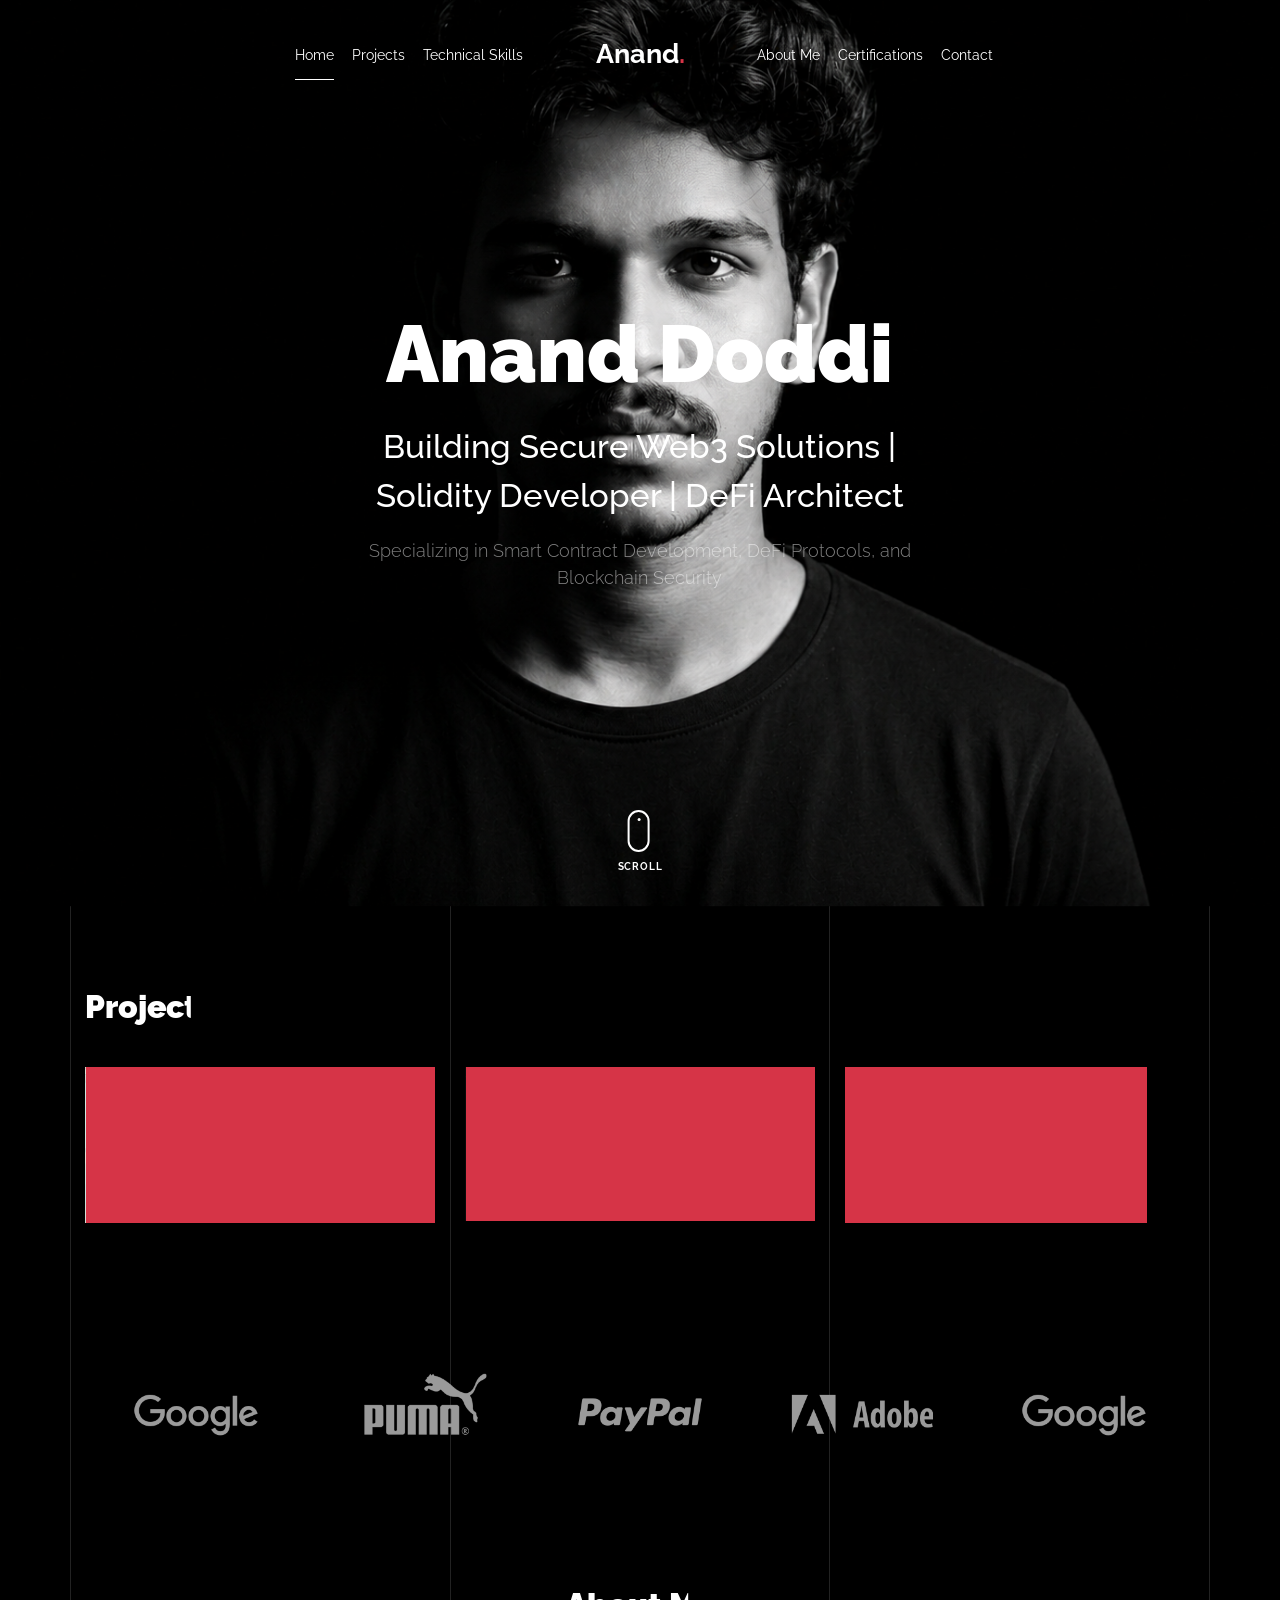
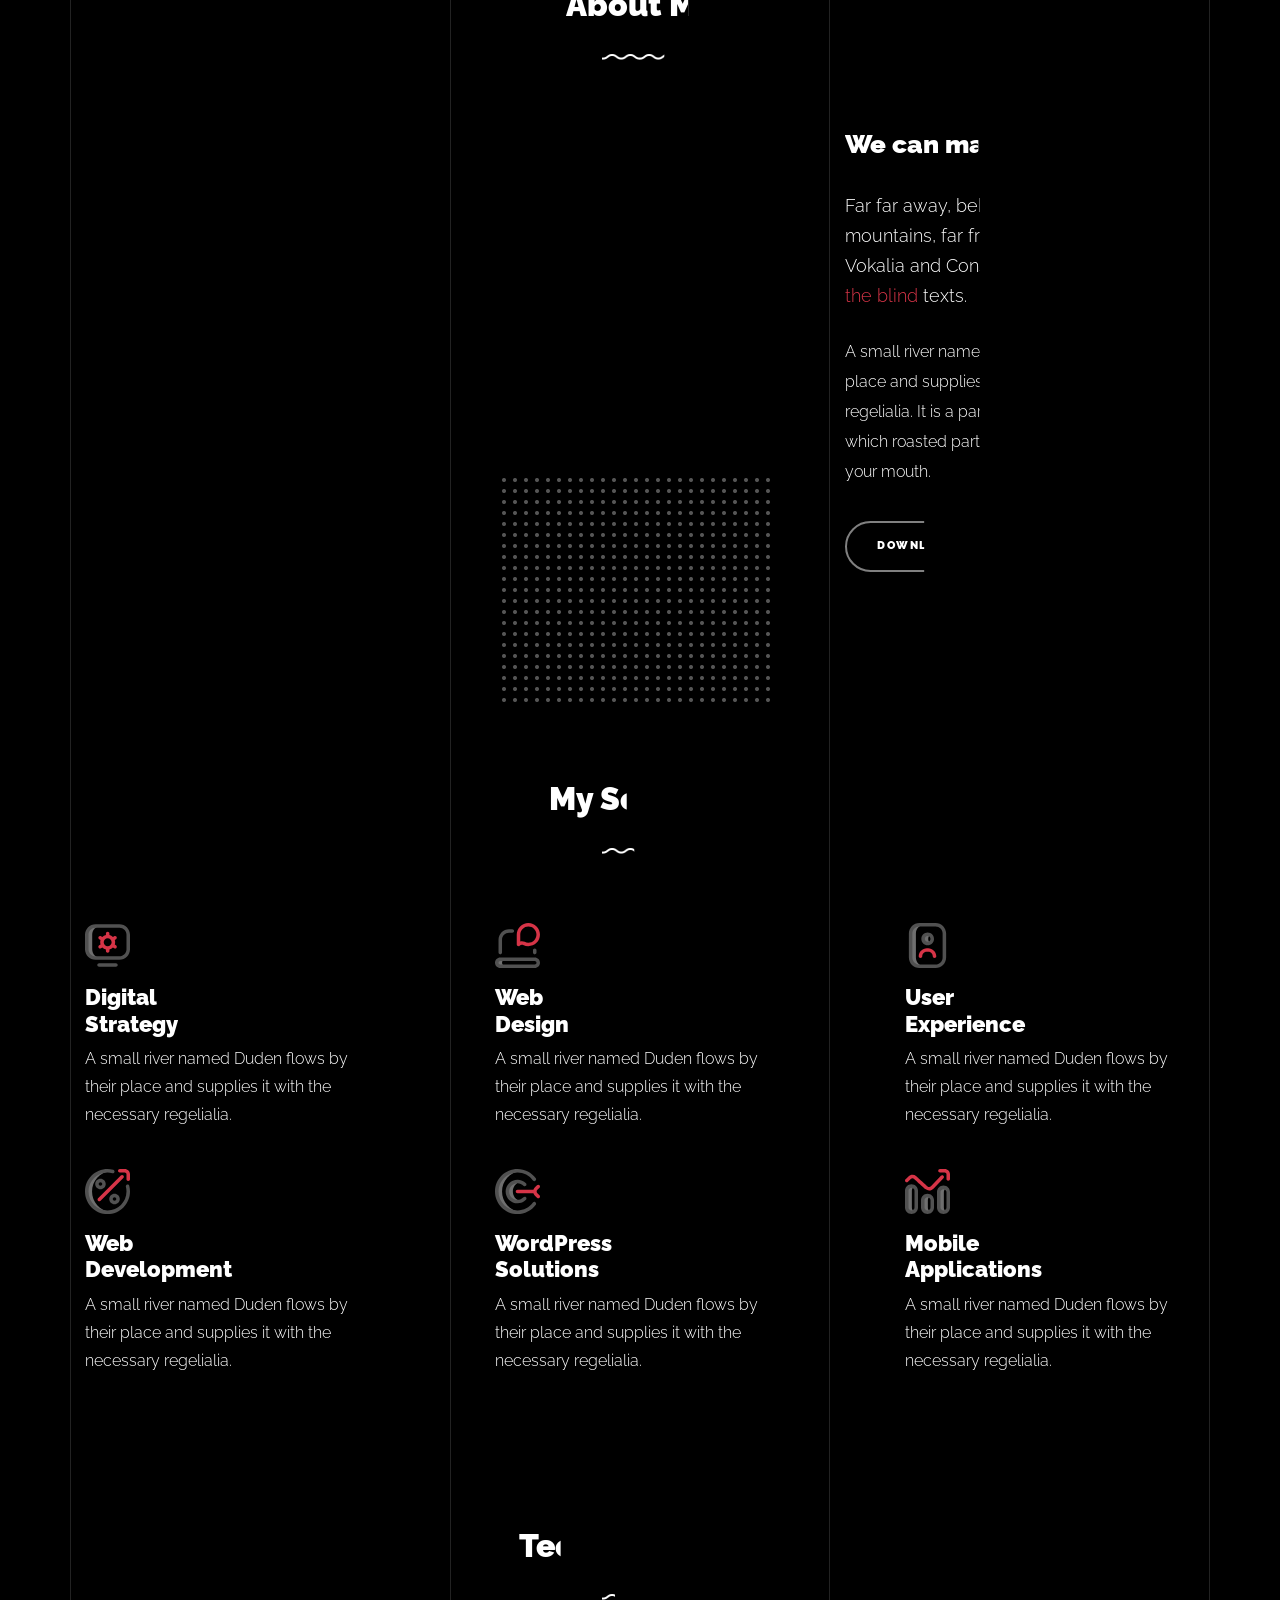
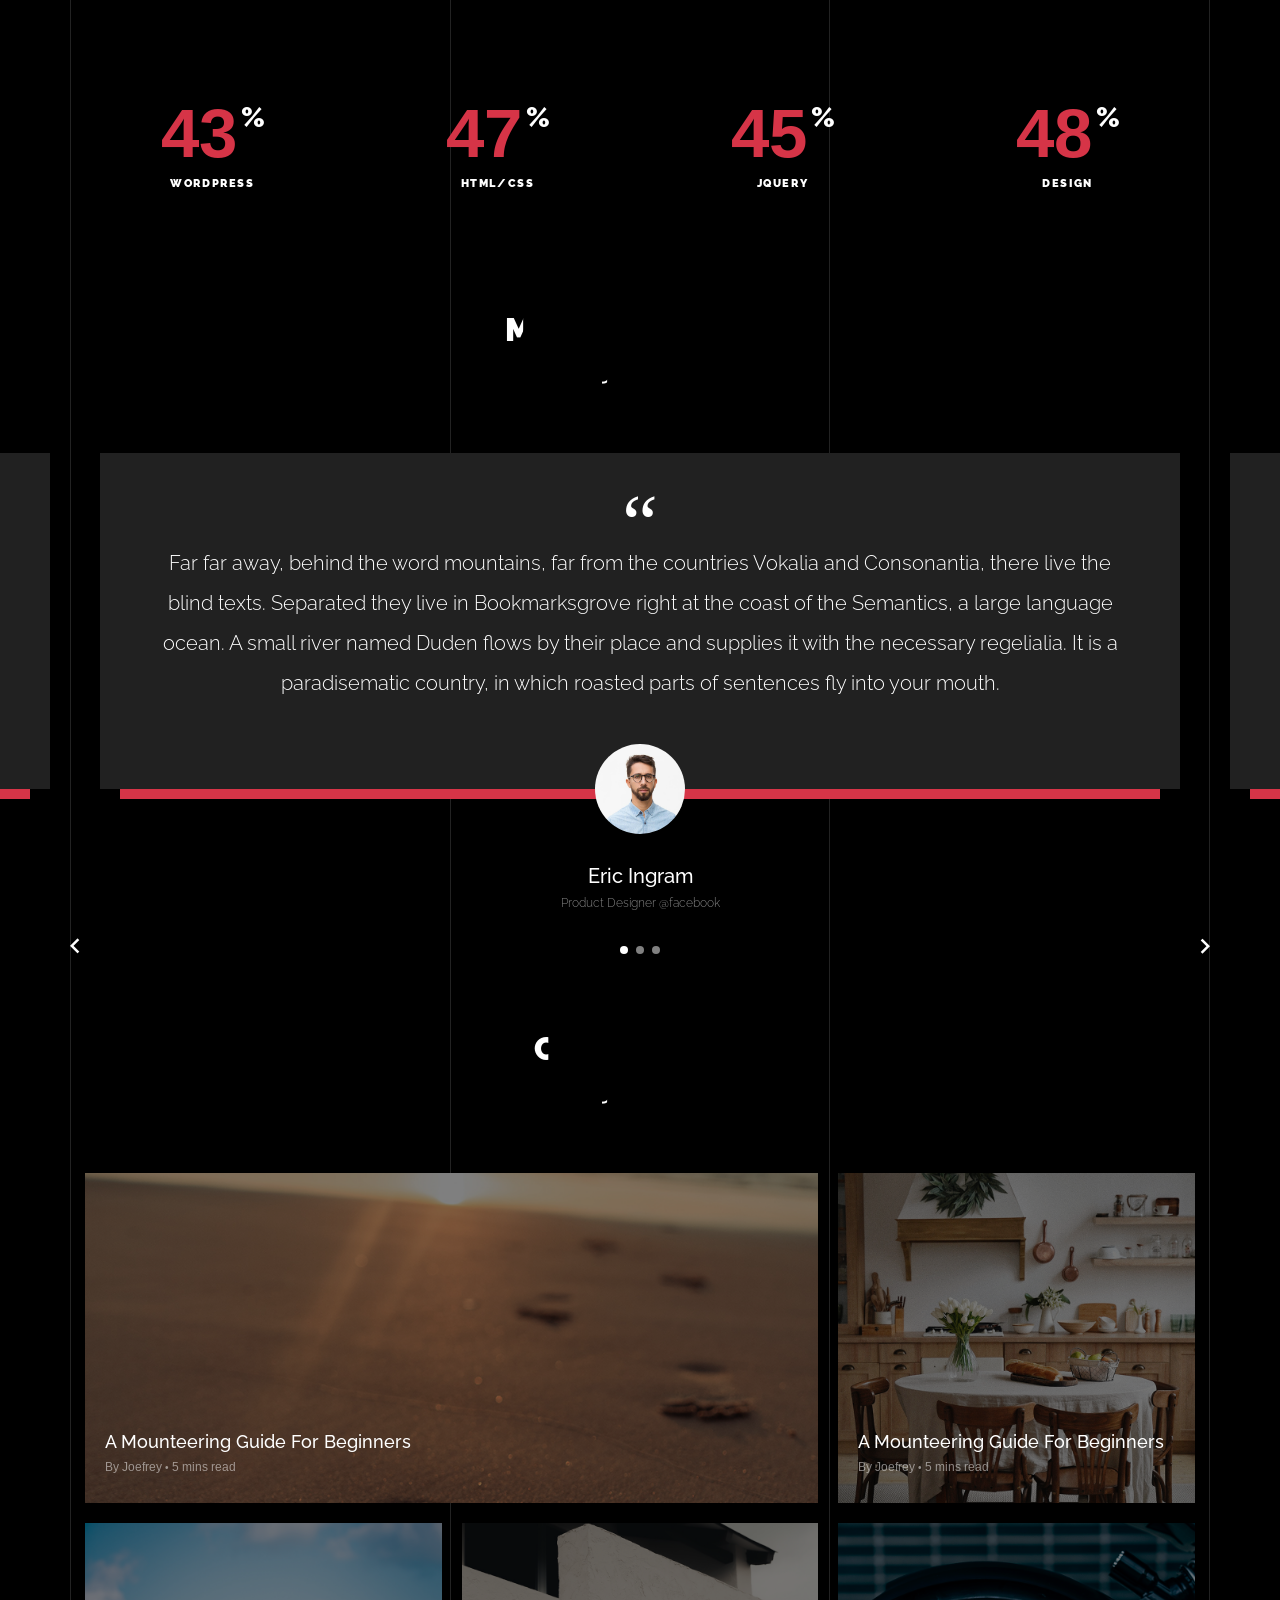
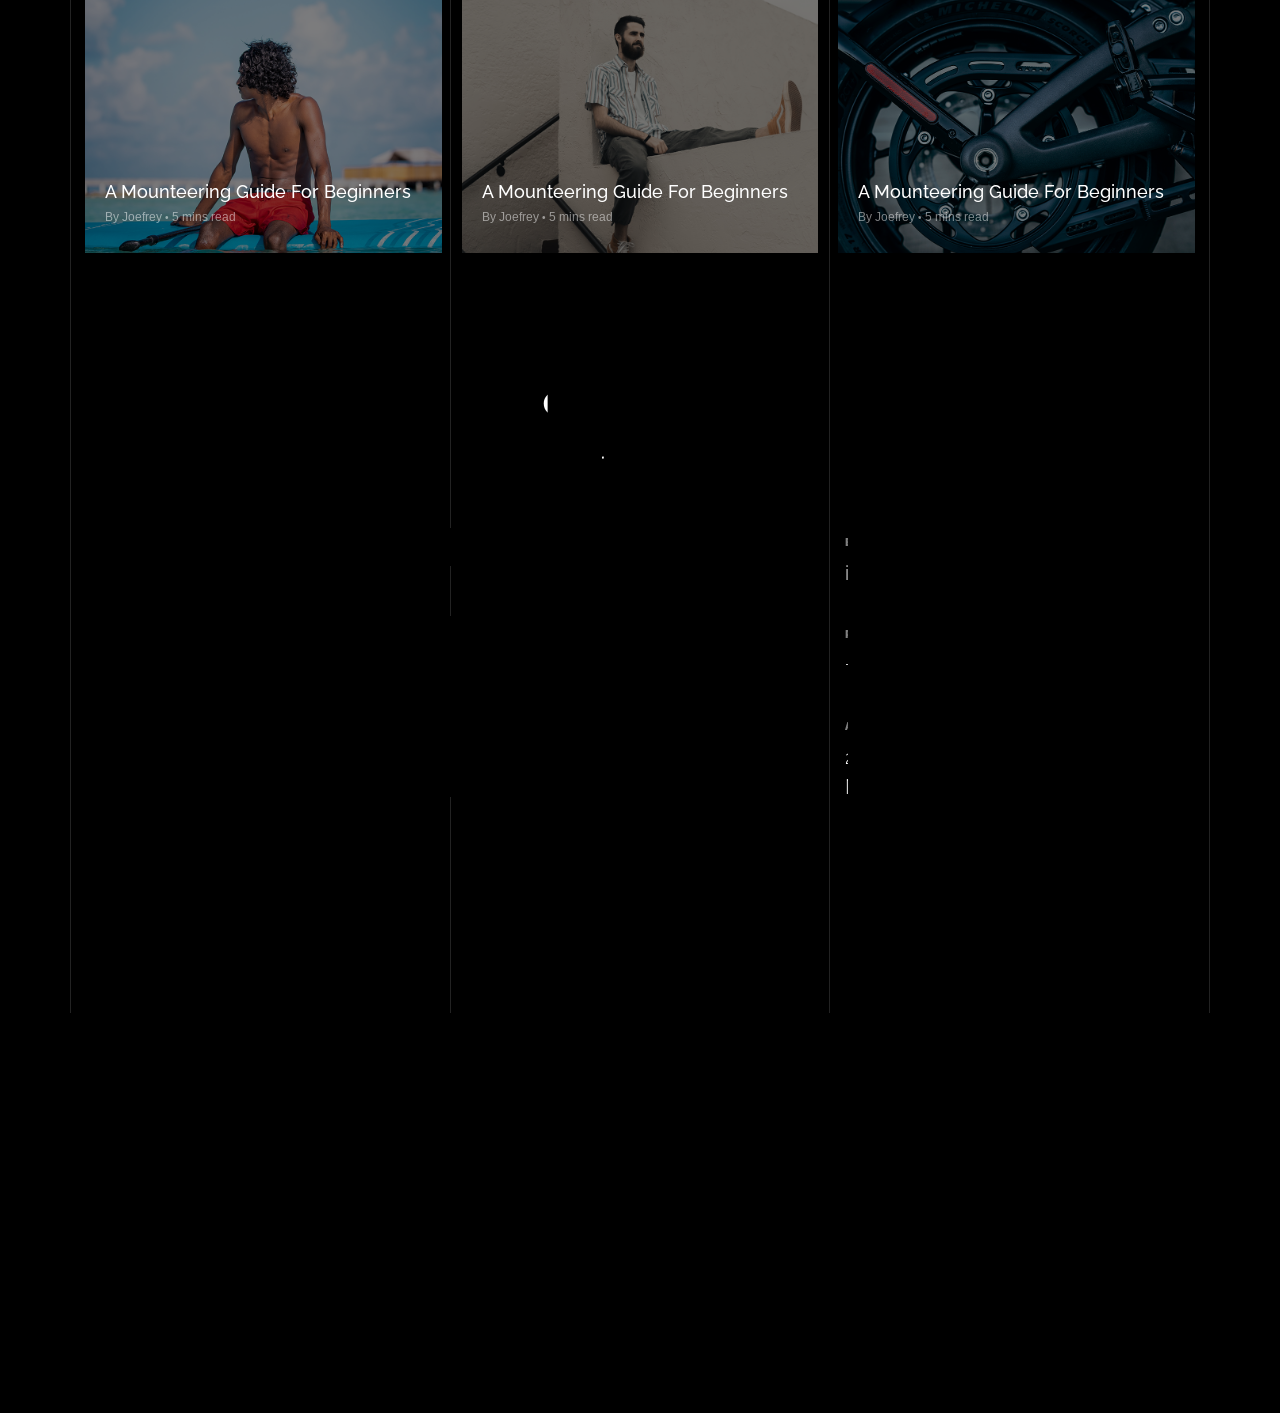
==== commit d4a0cb2e: "Updated Projects section according to requirements" ====
--- a/index.html
+++ b/index.html
@@ -154,7 +154,7 @@
                       <p>Solidity, Node.js, React, Security Analysis</p>
                     </div>
                   </div>
-                  <img src="images/solvigil_scanner.png" class="lazyload img-fluid" alt="Solvigil Security Scanner" />
+                  <img src="images/Solvigil/solvigil_scanner.png" class="lazyload img-fluid" alt="Solvigil Security Scanner" />
                 </a>
               </div>
 
@@ -169,7 +169,7 @@
                       <p>Solidity, DeFi, Gas Optimization, Web3</p>
                     </div>
                   </div>
-                  <img src="images/aageslend_finance.png" class="lazyload img-fluid" alt="AagesLend DeFi Lending" />
+                  <img src="images/AagesLend/aageslend_finance.png" class="lazyload img-fluid" alt="AagesLend DeFi Lending" />
                 </a>
               </div>
 
@@ -184,7 +184,7 @@
                       <p>Polygon, Web3.js, Payment Processing, L2</p>
                     </div>
                   </div>
-                  <img src="images/decentropay.png" class="lazyload img-fluid" alt="DecentroPay Layer 2 Payment" />
+                  <img src="images/Decentropay/decentropay.png" class="lazyload img-fluid" alt="DecentroPay Layer 2 Payment" />
                 </a>
               </div>
             </div>
--- a/css/style.css
+++ b/css/style.css
@@ -2257,4 +2257,89 @@
 
 .gsap-reveal-img .reveal-wrap .reveal-content .portfolio-item-content h3 {
   margin-bottom: 10px;
+}
+
+/* Custom Portfolio Detail Styles */
+.portfolio-section-title {
+  font-size: 20px;
+  font-weight: 700;
+  color: #fff;
+  border-bottom: 2px solid #D63447;
+  padding-bottom: 8px;
+  margin-top: 30px;
+  margin-bottom: 20px;
+}
+
+.tech-tag-list {
+  display: flex;
+  flex-wrap: wrap;
+  padding: 0;
+  list-style: none;
+  margin-bottom: 20px;
+  margin-top: 10px;
+}
+
+.tech-tag-item {
+  background: #212121;
+  color: #fff;
+  border: 1px solid #333;
+  padding: 5px 12px;
+  border-radius: 4px;
+  font-size: 13px;
+  margin-right: 8px;
+  margin-bottom: 8px;
+  font-weight: 500;
+  transition: all 0.3s ease;
+}
+
+.tech-tag-item:hover {
+  border-color: #D63447;
+  background: #1a1a1a;
+}
+
+.portfolio-list {
+  list-style: none;
+  padding-left: 0;
+  margin-bottom: 25px;
+}
+
+.portfolio-list-item {
+  position: relative;
+  padding-left: 20px;
+  margin-bottom: 12px;
+  line-height: 1.6;
+  font-size: 15px;
+  color: rgba(255, 255, 255, 0.8);
+}
+
+.portfolio-list-item::before {
+  content: "•";
+  position: absolute;
+  left: 0;
+  color: #D63447;
+  font-size: 20px;
+  line-height: 1;
+  top: 0;
+}
+
+.challenge-box {
+  background: #1a1a1a;
+  border-left: 3px solid #D63447;
+  padding: 15px 20px;
+  margin-bottom: 20px;
+  border-radius: 0 4px 4px 0;
+}
+
+.challenge-title {
+  font-weight: 700;
+  color: #fff;
+  margin-bottom: 6px;
+  font-size: 15px;
+}
+
+.challenge-text {
+  font-size: 14px;
+  color: rgba(255, 255, 255, 0.7);
+  line-height: 1.5;
+  margin-bottom: 0;
 }
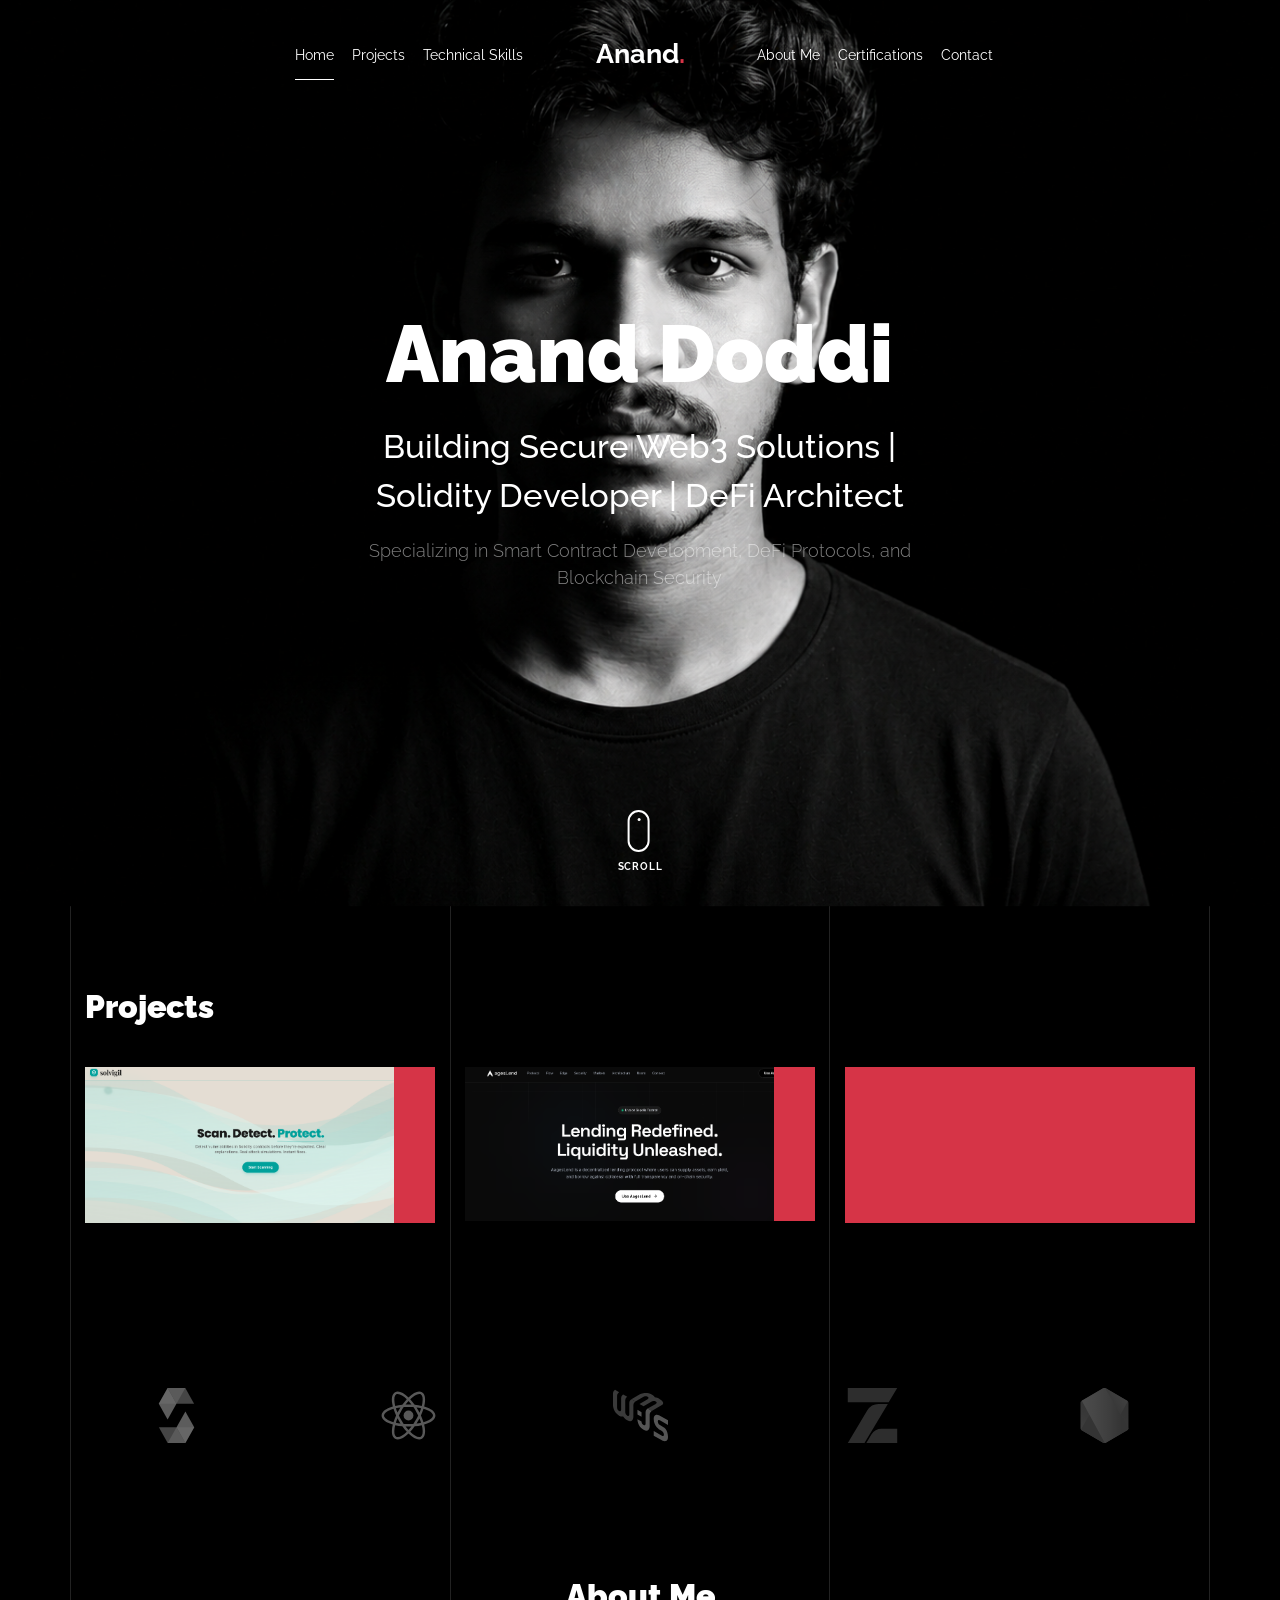
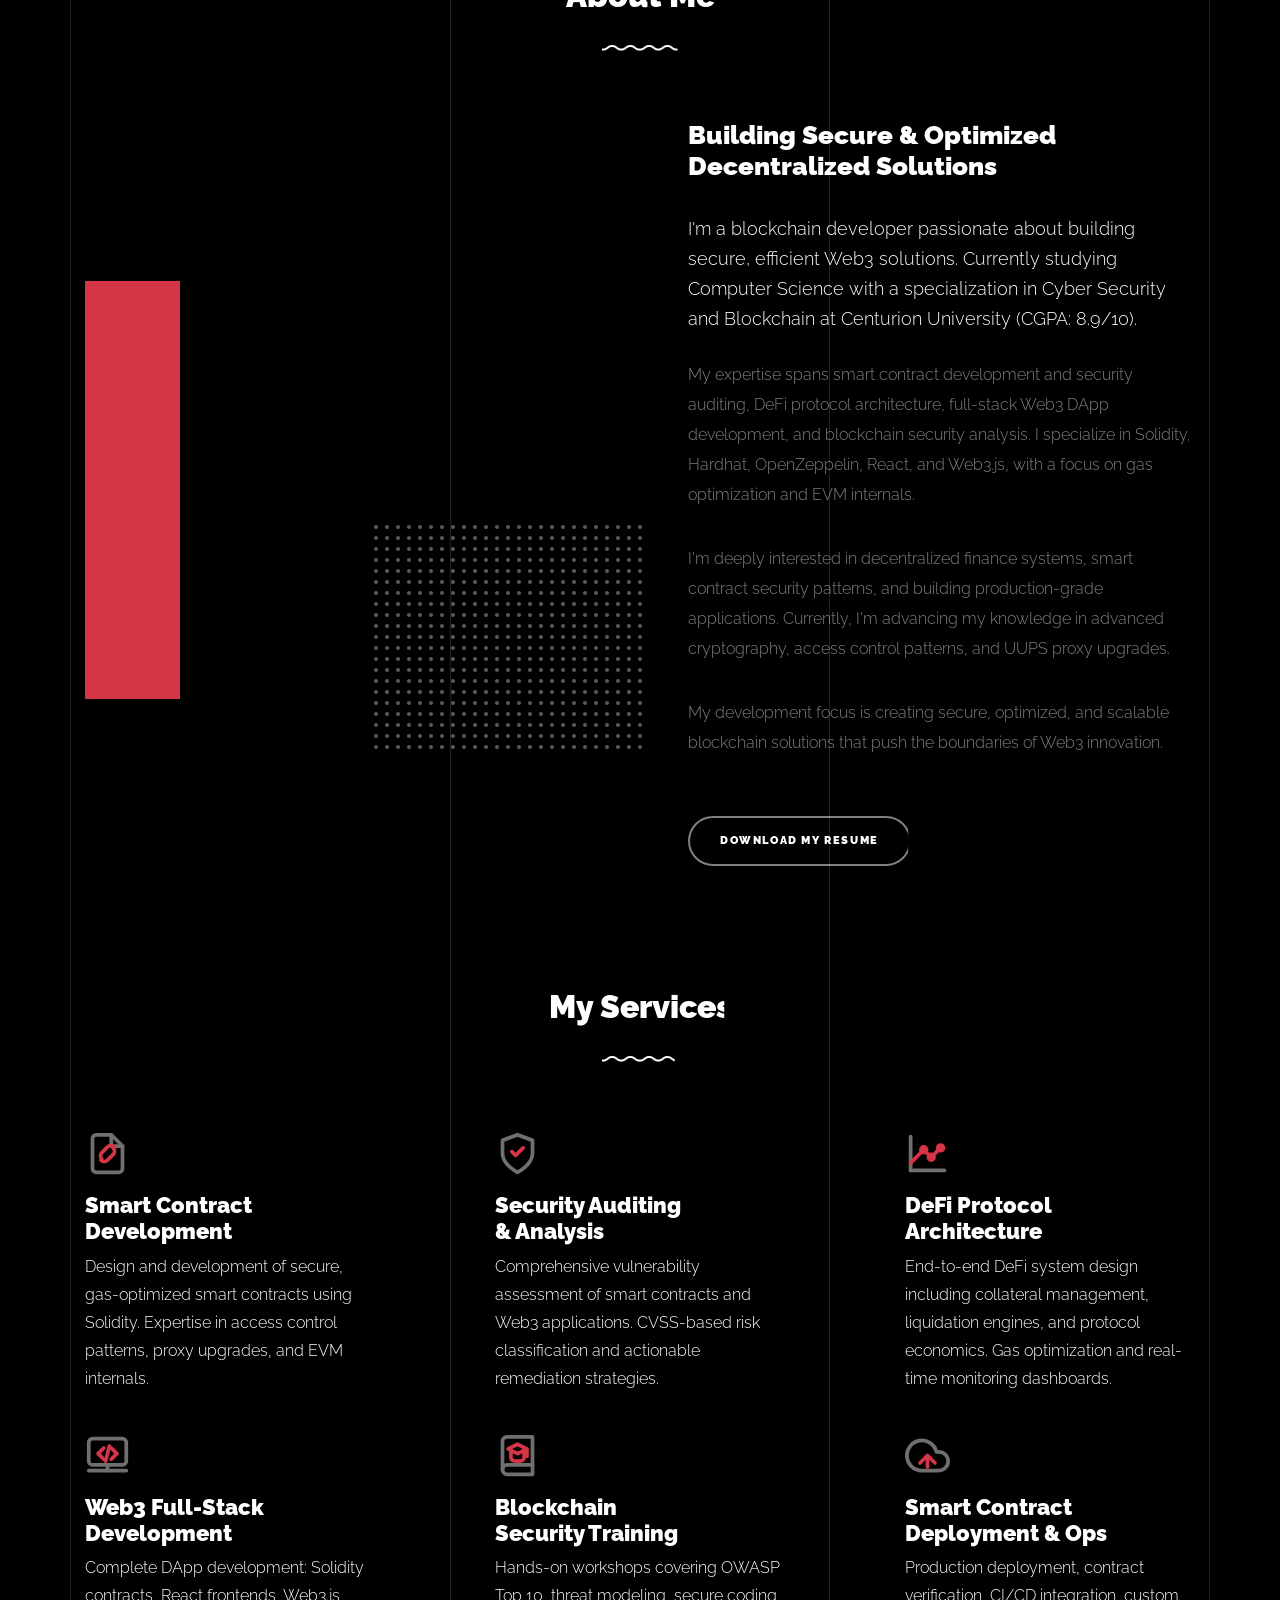
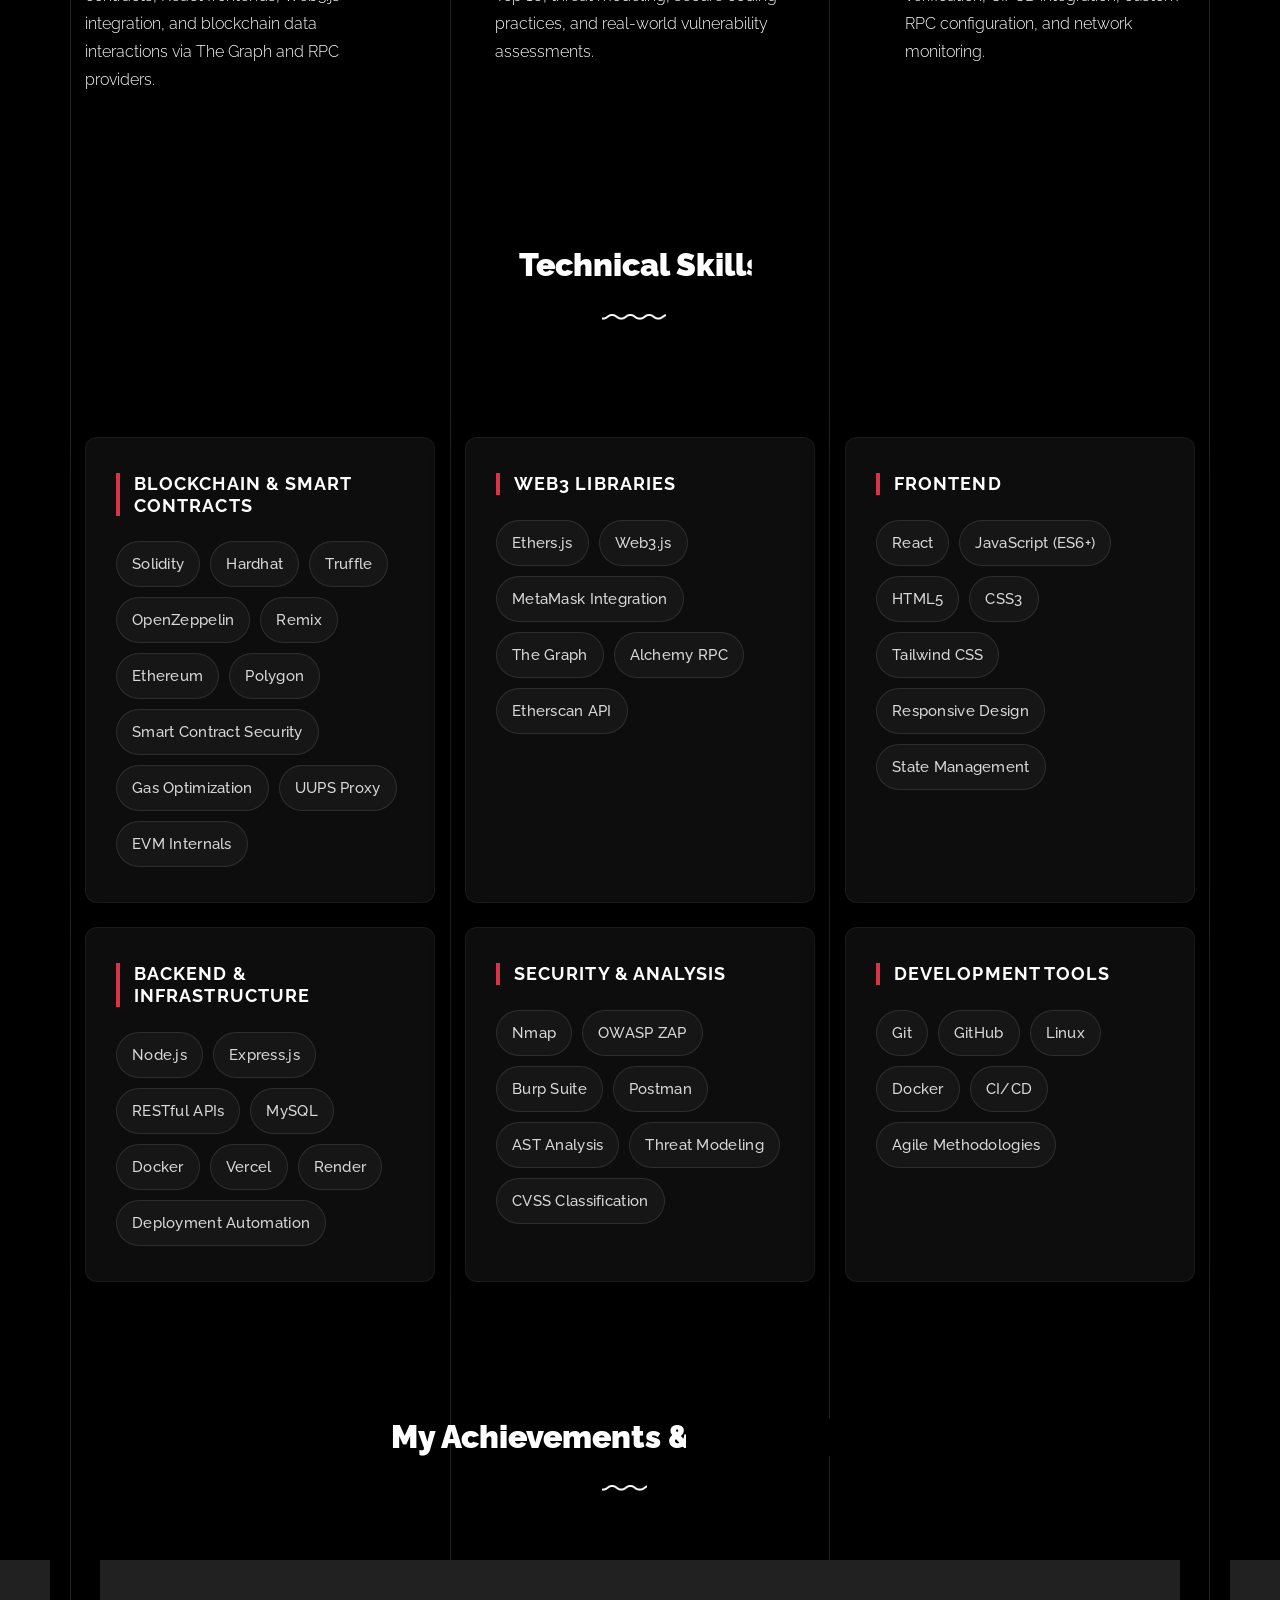
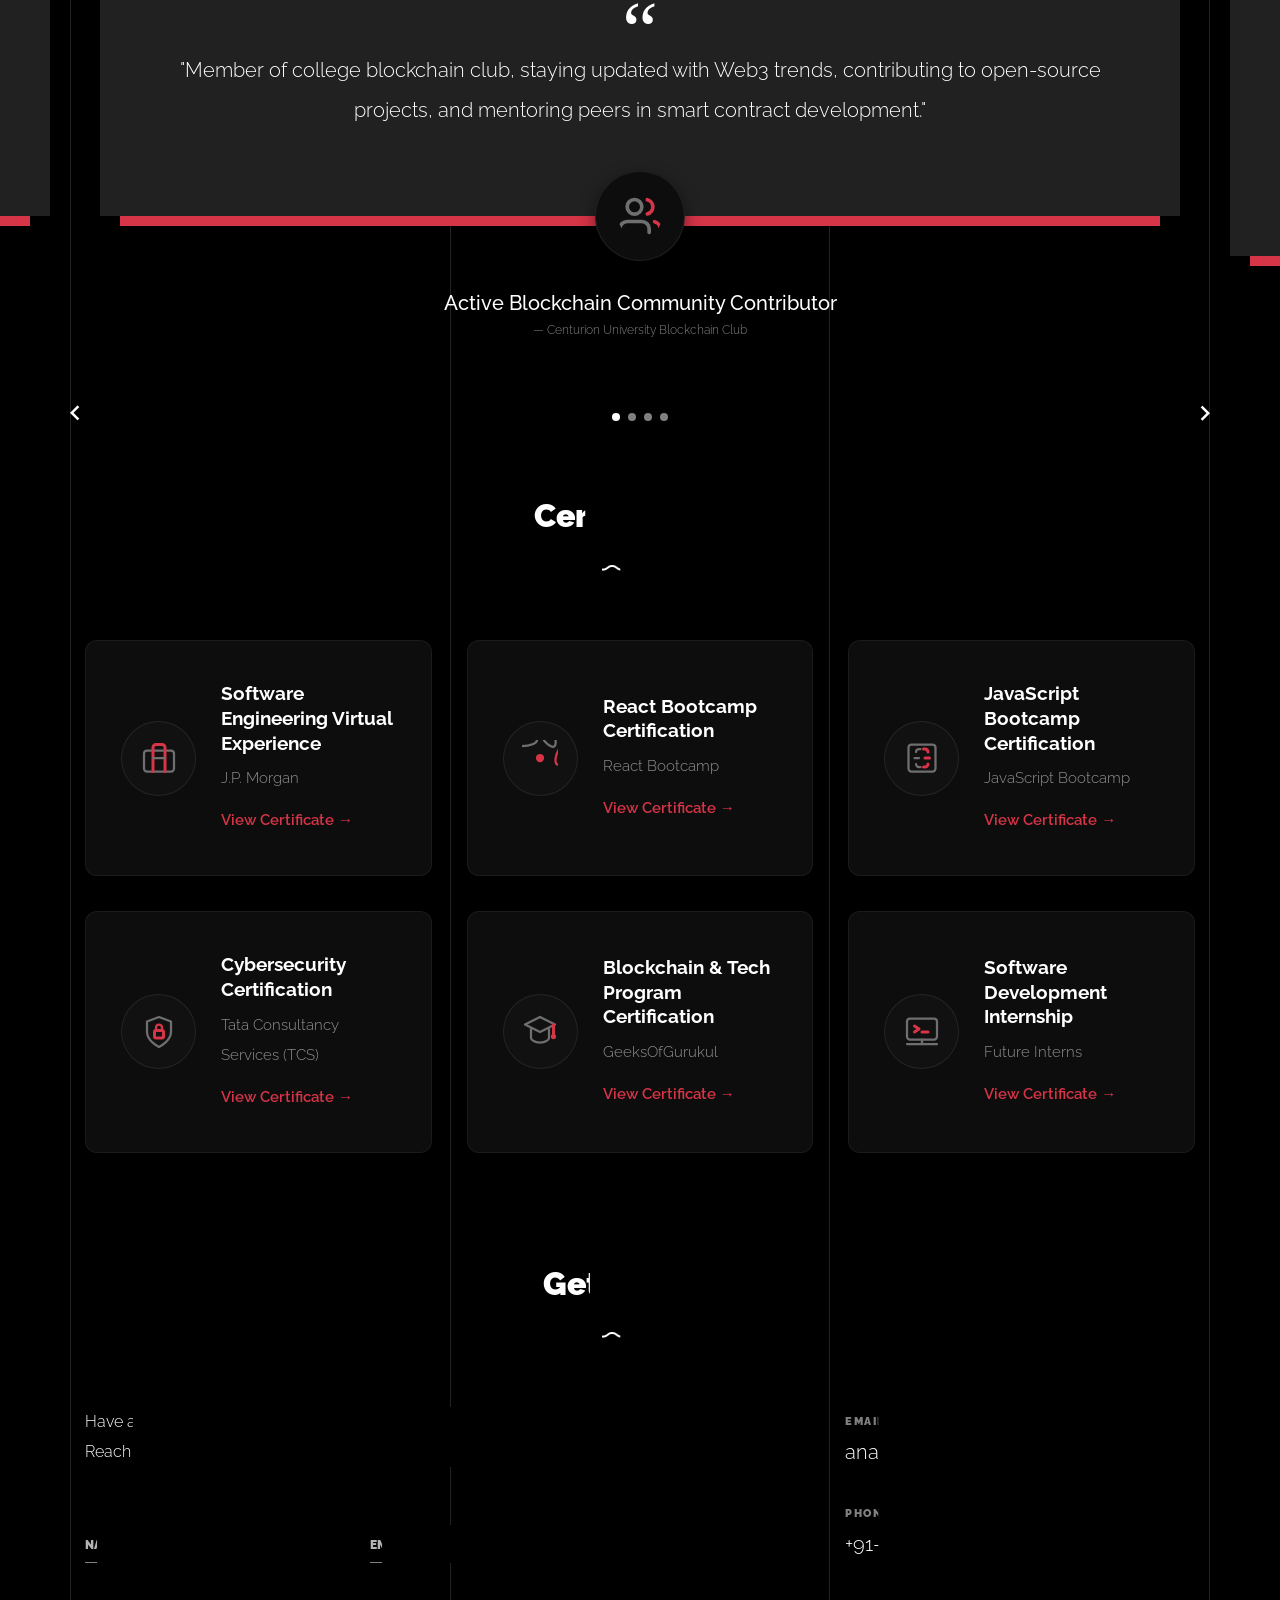
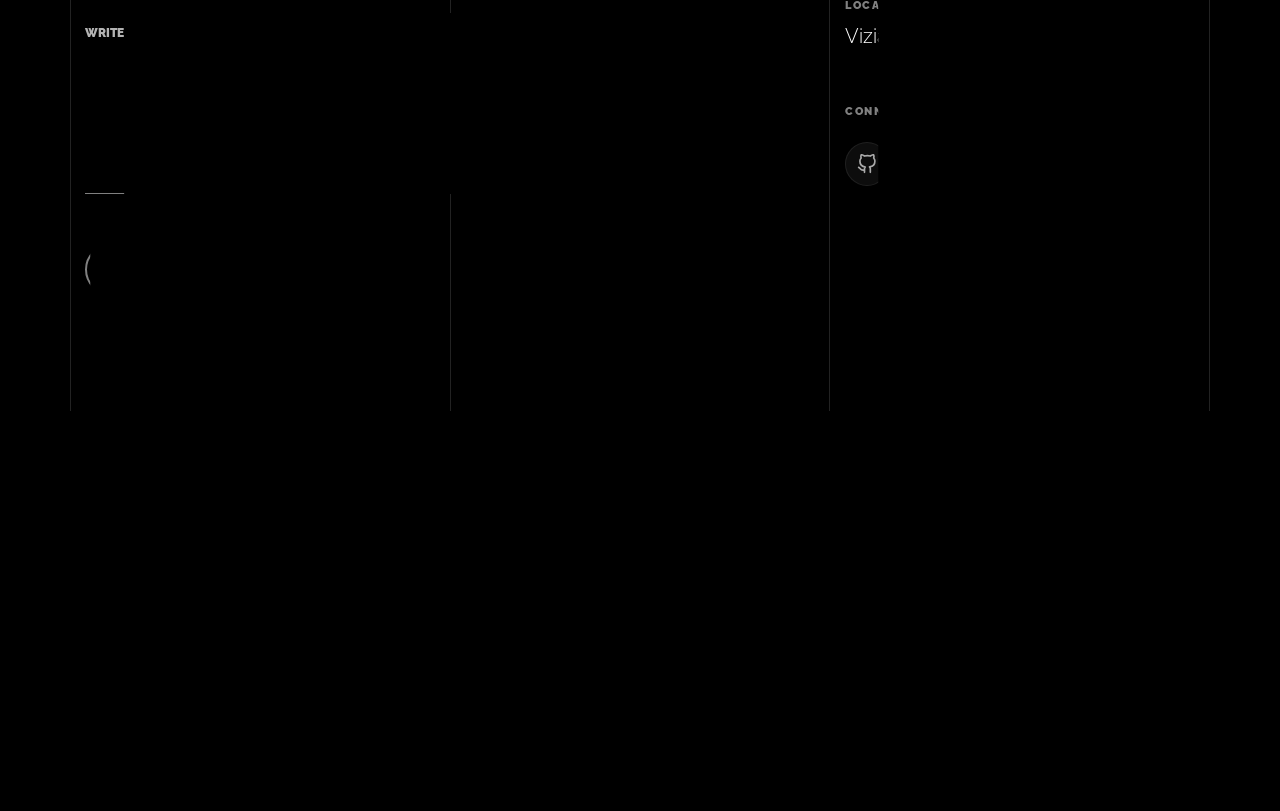
==== commit 48e78431: "Updated Details for projects, certifications, about section" ====
--- a/index.html
+++ b/index.html
@@ -200,16 +200,28 @@
         <div class="container">
           <div class="owl-carousel logo-slider">
             <div class="logo-v1 gsap-reveal">
-              <img src="images/logo-google.png" alt="Image" class="img-fluid">
+              <img src="images/Logos/Ethereum_Logo.svg" alt="Ethereum" class="img-fluid">
             </div>
             <div class="logo-v1 gsap-reveal">
-              <img src="images/logo-puma.png" alt="Image" class="img-fluid">
+              <img src="images/Logos/Solidity_Logo.svg" alt="Solidity" class="img-fluid">
             </div>
             <div class="logo-v1 gsap-reveal">
-              <img src="images/logo-paypal.png" alt="Image" class="img-fluid">
+              <img src="images/Logos/React_Logo.svg" alt="React" class="img-fluid">
             </div>
             <div class="logo-v1 gsap-reveal">
-              <img src="images/logo-adobe.png" alt="Image" class="img-fluid">
+              <img src="images/Logos/Web3js_Logo.svg" alt="Web3.js" class="img-fluid">
+            </div>
+            <div class="logo-v1 gsap-reveal">
+              <img src="images/Logos/OpenZeppelin_Logo.svg" alt="OpenZeppelin" class="img-fluid">
+            </div>
+            <div class="logo-v1 gsap-reveal">
+              <img src="images/Logos/Nodejs_Logo.svg" alt="Node.js" class="img-fluid">
+            </div>
+            <div class="logo-v1 gsap-reveal">
+              <img src="images/Logos/Polygon_Logo.svg" alt="Polygon" class="img-fluid">
+            </div>
+            <div class="logo-v1 gsap-reveal">
+              <img src="images/Logos/Hardhat_Logo.svg" alt="Hardhat" class="img-fluid">
             </div>
           </div>
         </div>
@@ -227,20 +239,28 @@
           </div>
 
 
-          <div class="row mt-5 justify-content-between">
-            <div class="col-lg-7 mb-5 mb-lg-0">
-              <figure class="dotted-bg gsap-reveal-img ">
-                <img src="images/PortfolioBackground_Picture.png" alt="Image" class="img-fluid">
+          <div class="row mt-5 align-items-center">
+            <div class="col-lg-6 pr-lg-5 mb-5 mb-lg-0">
+              <figure class="dotted-bg gsap-reveal-img">
+                <img src="images/PortfolioBackground_Picture.png" alt="Anand Doddi" class="img-fluid rounded w-100" style="max-height: 620px; object-fit: cover; object-position: center;">
               </figure>
             </div>
-            <div class="col-lg-4 pr-lg-5">
-              <h3 class="mb-4 heading-h3"><span class="gsap-reveal">We can make it together</span></h3>
-              <p class="lead gsap-reveal">Far far away, behind the word mountains, far from the countries Vokalia and
-                Consonantia, there <a href="#">live the blind</a> texts. </p>
-              <p class="mb-4 gsap-reveal">A small river named Duden flows by their place and supplies it with the
-                necessary regelialia. It is a paradisematic country, in which roasted parts of sentences fly into your
-                mouth.</p>
-              <p class="gsap-reveal"><a href="#" class="btn btn-outline-pill btn-custom-light">Download my CV</a></p>
+            <div class="col-lg-6 pl-lg-5">
+              <h3 class="mb-4 heading-h3"><span class="gsap-reveal">Building Secure & Optimized Decentralized Solutions</span></h3>
+              <p class="lead gsap-reveal text-white">I'm a blockchain developer passionate about building secure, efficient Web3 solutions. Currently studying Computer Science with a specialization in Cyber Security and Blockchain at Centurion University (CGPA: 8.9/10).</p>
+              <p class="mb-4 gsap-reveal text-white-50">My expertise spans smart contract development and security auditing, DeFi protocol architecture, full-stack Web3 DApp development, and blockchain security analysis. I specialize in Solidity, Hardhat, OpenZeppelin, React, and Web3.js, with a focus on gas optimization and EVM internals.</p>
+              <p class="mb-4 gsap-reveal text-white-50">I'm deeply interested in decentralized finance systems, smart contract security patterns, and building production-grade applications. Currently, I'm advancing my knowledge in advanced cryptography, access control patterns, and UUPS proxy upgrades.</p>
+              <p class="mb-4 gsap-reveal text-white-50">My development focus is creating secure, optimized, and scalable blockchain solutions that push the boundaries of Web3 innovation.</p>
+              <div class="gsap-reveal mt-4">
+                <div class="resume-download-wrapper">
+                  <button class="btn btn-outline-pill btn-custom-light btn-download-resume" onclick="toggleResumeDownload(this)">Download My Resume</button>
+                  <div class="btn btn-outline-pill btn-custom-light btn-download-split">
+                    <a href="images/Docs/Anand_Doddi_Resume.pdf" download="Anand_Doddi_Resume.pdf" class="split-btn-part split-pdf">PDF</a>
+                    <span class="split-divider"></span>
+                    <a href="images/Docs/Anand_Doddi_Resume.docx" download="Anand_Doddi_Resume.docx" class="split-btn-part split-docx">DOCX</a>
+                  </div>
+                </div>
+              </div>
             </div>
           </div>
         </div>
@@ -258,56 +278,88 @@
             <div class="col-md-6 col-lg-4 mb-4">
               <div class="feature-v1" data-aos="fade-up" data-aos-delay="0">
                 <div class="wrap-icon mb-3">
-                  <img src="images/svg/001-options.svg" alt="Image" width="45">
-                </div>
-                <h3>Digital <br> Strategy</h3>
-                <p>A small river named Duden flows by their place and supplies it with the necessary regelialia. </p>
+                  <svg viewBox="0 0 24 24" width="45" height="45" fill="none" stroke="currentColor" stroke-width="2" stroke-linecap="round" stroke-linejoin="round">
+                    <path d="M14 2H6a2 2 0 0 0-2 2v16a2 2 0 0 0 2 2h12a2 2 0 0 0 2-2V8z" stroke="#6f6f6f" />
+                    <polyline points="14 2 14 8 20 8" stroke="#6f6f6f" />
+                    <path d="M9 15a2.5 2.5 0 0 1 0-3.5l3-3a2.5 2.5 0 0 1 3.5 0" stroke="#D63447" />
+                    <path d="M15 9a2.5 2.5 0 0 1 0 3.5l-3 3a2.5 2.5 0 0 1-3.5 0" stroke="#D63447" />
+                  </svg>
+                </div>
+                <h3>Smart Contract <br> Development</h3>
+                <p>Design and development of secure, gas-optimized smart contracts using Solidity. Expertise in access control patterns, proxy upgrades, and EVM internals.</p>
               </div>
             </div>
             <div class="col-md-6 col-lg-4 mb-4">
               <div class="feature-v1" data-aos="fade-up" data-aos-delay="100">
                 <div class="wrap-icon mb-3">
-                  <img src="images/svg/002-chat.svg" alt="Icon" width="45">
-                </div>
-                <h3>Web <br> Design</h3>
-                <p>A small river named Duden flows by their place and supplies it with the necessary regelialia. </p>
+                  <svg viewBox="0 0 24 24" width="45" height="45" fill="none" stroke="currentColor" stroke-width="2" stroke-linecap="round" stroke-linejoin="round">
+                    <path d="M12 22s8-4 8-10V5l-8-3-8 3v7c0 6 8 10 8 10z" stroke="#6f6f6f" />
+                    <path d="m9 11 2 2 4-4" stroke="#D63447" />
+                  </svg>
+                </div>
+                <h3>Security Auditing <br> & Analysis</h3>
+                <p>Comprehensive vulnerability assessment of smart contracts and Web3 applications. CVSS-based risk classification and actionable remediation strategies.</p>
               </div>
             </div>
             <div class="col-md-6 col-lg-4 mb-4">
               <div class="feature-v1" data-aos="fade-up" data-aos-delay="200">
                 <div class="wrap-icon mb-3">
-                  <img src="images/svg/003-contact-book.svg" alt="Image" class="img-fluid" width="45">
-                </div>
-                <h3>User <br> Experience</h3>
-                <p>A small river named Duden flows by their place and supplies it with the necessary regelialia. </p>
+                  <svg viewBox="0 0 24 24" width="45" height="45" fill="none" stroke="currentColor" stroke-width="2" stroke-linecap="round" stroke-linejoin="round">
+                    <line x1="3" y1="3" x2="3" y2="21" stroke="#6f6f6f" />
+                    <line x1="3" y1="21" x2="21" y2="21" stroke="#6f6f6f" />
+                    <path d="m19 9-5 5-4-4-7 7" stroke="#D63447" />
+                    <circle cx="19" cy="9" r="1.5" fill="#D63447" stroke="#D63447" />
+                    <circle cx="14" cy="14" r="1.5" fill="#D63447" stroke="#D63447" />
+                    <circle cx="10" cy="10" r="1.5" fill="#D63447" stroke="#D63447" />
+                  </svg>
+                </div>
+                <h3>DeFi Protocol <br> Architecture</h3>
+                <p>End-to-end DeFi system design including collateral management, liquidation engines, and protocol economics. Gas optimization and real-time monitoring dashboards.</p>
               </div>
             </div>
 
             <div class="col-md-6 col-lg-4 mb-4">
               <div class="feature-v1" data-aos="fade-up" data-aos-delay="0">
                 <div class="wrap-icon mb-3">
-                  <img src="images/svg/004-percentage.svg" alt="Image" width="45">
-                </div>
-                <h3>Web <br> Development</h3>
-                <p>A small river named Duden flows by their place and supplies it with the necessary regelialia. </p>
+                  <svg viewBox="0 0 24 24" width="45" height="45" fill="none" stroke="currentColor" stroke-width="2" stroke-linecap="round" stroke-linejoin="round">
+                    <rect x="2" y="3" width="20" height="14" rx="2" ry="2" stroke="#6f6f6f" />
+                    <line x1="2" y1="20" x2="22" y2="20" stroke="#6f6f6f" />
+                    <line x1="12" y1="17" x2="12" y2="20" stroke="#6f6f6f" />
+                    <path d="m10 8-3 3 3 3" stroke="#D63447" />
+                    <path d="m14 8 3 3-3 3" stroke="#D63447" />
+                    <line x1="13" y1="7" x2="11" y2="15" stroke="#D63447" />
+                  </svg>
+                </div>
+                <h3>Web3 Full-Stack <br> Development</h3>
+                <p>Complete DApp development: Solidity contracts, React frontends, Web3.js integration, and blockchain data interactions via The Graph and RPC providers.</p>
               </div>
             </div>
             <div class="col-md-6 col-lg-4 mb-4">
               <div class="feature-v1" data-aos="fade-up" data-aos-delay="100">
                 <div class="wrap-icon mb-3">
-                  <img src="images/svg/006-goal.svg" alt="Image" width="45">
-                </div>
-                <h3>WordPress <br> Solutions</h3>
-                <p>A small river named Duden flows by their place and supplies it with the necessary regelialia. </p>
+                  <svg viewBox="0 0 24 24" width="45" height="45" fill="none" stroke="currentColor" stroke-width="2" stroke-linecap="round" stroke-linejoin="round">
+                    <path d="M4 19.5A2.5 2.5 0 0 1 6.5 17H20" stroke="#6f6f6f" />
+                    <path d="M6.5 2H20v20H6.5A2.5 2.5 0 0 1 4 19.5v-15A2.5 2.5 0 0 1 6.5 2z" stroke="#6f6f6f" />
+                    <path d="m12 6 5 2.5-5 2.5-5-2.5z" stroke="#D63447" />
+                    <path d="M8.5 10v3c0 1.5 1.5 2 3.5 2s3.5-.5 3.5-2v-3" stroke="#D63447" />
+                    <line x1="17" y1="8.5" x2="17" y2="12.5" stroke="#D63447" />
+                  </svg>
+                </div>
+                <h3>Blockchain <br> Security Training</h3>
+                <p>Hands-on workshops covering OWASP Top 10, threat modeling, secure coding practices, and real-world vulnerability assessments.</p>
               </div>
             </div>
             <div class="col-md-6 col-lg-4 mb-4">
               <div class="feature-v1" data-aos="fade-up" data-aos-delay="200">
                 <div class="wrap-icon mb-3">
-                  <img src="images/svg/005-line-chart.svg" alt="Image" width="45">
-                </div>
-                <h3>Mobile <br> Applications</h3>
-                <p>A small river named Duden flows by their place and supplies it with the necessary regelialia. </p>
+                  <svg viewBox="0 0 24 24" width="45" height="45" fill="none" stroke="currentColor" stroke-width="2" stroke-linecap="round" stroke-linejoin="round">
+                    <path d="M18 10h-1.26A8 8 0 1 0 9 20h9a5 5 0 0 0 0-10z" stroke="#6f6f6f" />
+                    <polyline points="16 16 12 12 8 16" stroke="#D63447" />
+                    <line x1="12" y1="12" x2="12" y2="18" stroke="#D63447" />
+                  </svg>
+                </div>
+                <h3>Smart Contract <br> Deployment & Ops</h3>
+                <p>Production deployment, contract verification, CI/CD integration, custom RPC configuration, and network monitoring.</p>
               </div>
             </div>
 
@@ -324,40 +376,91 @@
 
 
           <div class="row pt-5">
-            <div class="col-6 col-sm-6 mb-5 mb-lg-0 col-md-6 col-lg-3" data-aos="fade-up" data-aos-delay="0">
-              <div class="counter-v1 text-center">
-                <span class="number-wrap">
-                  <span class="number number-counter" data-number="90">0</span>
-                  <span class="append-text">%</span>
-                </span>
-                <span class="counter-label">WordPress</span>
-              </div>
-            </div>
-            <div class="col-6 col-sm-6 mb-5 mb-lg-0 col-md-6 col-lg-3" data-aos="fade-up" data-aos-delay="100">
-              <div class="counter-v1 text-center">
-                <span class="number-wrap">
-                  <span class="number number-counter" data-number="99">0</span>
-                  <span class="append-text">%</span>
-                </span>
-                <span class="counter-label">HTML/CSS</span>
-              </div>
-            </div>
-            <div class="col-6 col-sm-6 mb-5 mb-lg-0 col-md-6 col-lg-3" data-aos="fade-up" data-aos-delay="200">
-              <div class="counter-v1 text-center">
-                <span class="number-wrap">
-                  <span class="number number-counter" data-number="95">0</span>
-                  <span class="append-text">%</span>
-                </span>
-                <span class="counter-label">jQuery</span>
-              </div>
-            </div>
-            <div class="col-6 col-sm-6 mb-5 mb-lg-0 col-md-6 col-lg-3" data-aos="fade-up" data-aos-delay="300">
-              <div class="counter-v1 text-center">
-                <span class="number-wrap">
-                  <span class="number number-counter" data-number="100">0</span>
-                  <span class="append-text">%</span>
-                </span>
-                <span class="counter-label">Design</span>
+            <div class="col-md-6 col-lg-4 mb-4" data-aos="fade-up" data-aos-delay="0">
+              <div class="skill-card">
+                <h3>Blockchain & Smart Contracts</h3>
+                <div class="skill-tags">
+                  <span class="skill-tag">Solidity</span>
+                  <span class="skill-tag">Hardhat</span>
+                  <span class="skill-tag">Truffle</span>
+                  <span class="skill-tag">OpenZeppelin</span>
+                  <span class="skill-tag">Remix</span>
+                  <span class="skill-tag">Ethereum</span>
+                  <span class="skill-tag">Polygon</span>
+                  <span class="skill-tag">Smart Contract Security</span>
+                  <span class="skill-tag">Gas Optimization</span>
+                  <span class="skill-tag">UUPS Proxy</span>
+                  <span class="skill-tag">EVM Internals</span>
+                </div>
+              </div>
+            </div>
+            <div class="col-md-6 col-lg-4 mb-4" data-aos="fade-up" data-aos-delay="100">
+              <div class="skill-card">
+                <h3>Web3 Libraries</h3>
+                <div class="skill-tags">
+                  <span class="skill-tag">Ethers.js</span>
+                  <span class="skill-tag">Web3.js</span>
+                  <span class="skill-tag">MetaMask Integration</span>
+                  <span class="skill-tag">The Graph</span>
+                  <span class="skill-tag">Alchemy RPC</span>
+                  <span class="skill-tag">Etherscan API</span>
+                </div>
+              </div>
+            </div>
+            <div class="col-md-6 col-lg-4 mb-4" data-aos="fade-up" data-aos-delay="200">
+              <div class="skill-card">
+                <h3>Frontend</h3>
+                <div class="skill-tags">
+                  <span class="skill-tag">React</span>
+                  <span class="skill-tag">JavaScript (ES6+)</span>
+                  <span class="skill-tag">HTML5</span>
+                  <span class="skill-tag">CSS3</span>
+                  <span class="skill-tag">Tailwind CSS</span>
+                  <span class="skill-tag">Responsive Design</span>
+                  <span class="skill-tag">State Management</span>
+                </div>
+              </div>
+            </div>
+            <div class="col-md-6 col-lg-4 mb-4" data-aos="fade-up" data-aos-delay="0">
+              <div class="skill-card">
+                <h3>Backend & Infrastructure</h3>
+                <div class="skill-tags">
+                  <span class="skill-tag">Node.js</span>
+                  <span class="skill-tag">Express.js</span>
+                  <span class="skill-tag">RESTful APIs</span>
+                  <span class="skill-tag">MySQL</span>
+                  <span class="skill-tag">Docker</span>
+                  <span class="skill-tag">Vercel</span>
+                  <span class="skill-tag">Render</span>
+                  <span class="skill-tag">Deployment Automation</span>
+                </div>
+              </div>
+            </div>
+            <div class="col-md-6 col-lg-4 mb-4" data-aos="fade-up" data-aos-delay="100">
+              <div class="skill-card">
+                <h3>Security & Analysis</h3>
+                <div class="skill-tags">
+                  <span class="skill-tag">Nmap</span>
+                  <span class="skill-tag">OWASP ZAP</span>
+                  <span class="skill-tag">Burp Suite</span>
+                  <span class="skill-tag">Postman</span>
+                  <span class="skill-tag">AST Analysis</span>
+                  <span class="skill-tag">Threat Modeling</span>
+                  <span class="skill-tag">CVSS Classification</span>
+                </div>
+              </div>
+            </div>
+            <div class="col-md-6 col-lg-4 mb-4" data-aos="fade-up" data-aos-delay="200">
+              <div class="skill-card">
+                <h3>Development Tools</h3>
+                <div class="skill-tags">
+                  <span class="skill-tag">Git</span>
+                  <span class="skill-tag">GitHub</span>
+                  <span class="skill-tag">Linux</span>
+                  <span class="skill-tag">Docker</span>
+                  <span class="skill-tag">CI/CD</span>
+                  <span class="skill-tag">Agile Methodologies</span>
+                </div>
               </div>
             </div>
           </div>
@@ -368,7 +471,7 @@
       <div class="unslate_co--section" id="testimonial-section">
         <div class="container">
           <div class="section-heading-wrap text-center mb-5">
-            <h2 class="heading-h2 text-center divider"><span class="gsap-reveal">My Happy Clients</span></h2>
+            <h2 class="heading-h2 text-center divider"><span class="gsap-reveal">My Achievements & Recognition</span></h2>
             <span class="gsap-reveal"><img src="images/divider.png" alt="divider" width="76"></span>
           </div>
         </div>
@@ -379,17 +482,19 @@
               <div class="testimonial-inner-bg">
                 <span class="quote">&ldquo;</span>
                 <blockquote>
-                  Far far away, behind the word mountains, far from the countries Vokalia and Consonantia, there live
-                  the blind texts. Separated they live in Bookmarksgrove right at the coast of the Semantics, a large
-                  language ocean. A small river named Duden flows by their place and supplies it with the necessary
-                  regelialia. It is a paradisematic country, in which roasted parts of sentences fly into your mouth.
+                  "Member of college blockchain club, staying updated with Web3 trends, contributing to open-source projects, and mentoring peers in smart contract development."
                 </blockquote>
               </div>
 
               <div class="testimonial-author-info">
-                <img src="images/person_man_1.jpg" alt="Image">
-                <h3>Eric Ingram</h3>
-                <span class="d-block position">Product Designer @facebook</span>
+                <svg viewBox="0 0 24 24" class="achievement-icon" fill="none" stroke="currentColor" stroke-width="2" stroke-linecap="round" stroke-linejoin="round">
+                  <path d="M17 21v-2a4 4 0 0 0-4-4H5a4 4 0 0 0-4 4v2" stroke="#6f6f6f" />
+                  <circle cx="9" cy="7" r="4" stroke="#6f6f6f" />
+                  <path d="M23 21v-2a4 4 0 0 0-3-3.87" stroke="#D63447" />
+                  <path d="M16 3.13a4 4 0 0 1 0 7.75" stroke="#D63447" />
+                </svg>
+                <h3>Active Blockchain Community Contributor</h3>
+                <span class="d-block position">— Centurion University Blockchain Club</span>
               </div>
 
             </div>
@@ -399,17 +504,20 @@
               <div class="testimonial-inner-bg">
                 <span class="quote">&ldquo;</span>
                 <blockquote>
-                  Far far away, behind the word mountains, far from the countries Vokalia and Consonantia, there live
-                  the blind texts. Separated they live in Bookmarksgrove right at the coast of the Semantics, a large
-                  language ocean. A small river named Duden flows by their place and supplies it with the necessary
-                  regelialia. It is a paradisematic country, in which roasted parts of sentences fly into your mouth.
+                  "Completed hands-on CryptoZombies course building interactive DApps with Solidity. Gained advanced experience in smart contract design patterns, gas optimization, and real-world blockchain application development."
                 </blockquote>
               </div>
 
               <div class="testimonial-author-info">
-                <img src="images/person_man_2.jpg" alt="Image">
-                <h3>Ryan Mullins</h3>
-                <span class="d-block position">Product Designer @Shopify</span>
+                <svg viewBox="0 0 24 24" class="achievement-icon" fill="none" stroke="currentColor" stroke-width="2" stroke-linecap="round" stroke-linejoin="round">
+                  <path d="M12 2a5 5 0 0 0-5 5v3a5 5 0 0 0 10 0V7a5 5 0 0 0-5-5z" stroke="#6f6f6f" />
+                  <path d="M9 5h6M10 4v2M14 4v2" stroke="#D63447" />
+                  <circle cx="9" cy="9" r="1.5" fill="#D63447" stroke="#D63447" />
+                  <circle cx="15" cy="9" r="1.5" fill="#D63447" stroke="#D63447" />
+                  <path d="M9 13h6M10 12v2M12 12v2M14 12v2" stroke="#6f6f6f" />
+                </svg>
+                <h3>CryptoZombies Advanced Solidity Course</h3>
+                <span class="d-block position">— CryptoZombies Learning Platform</span>
               </div>
 
             </div>
@@ -419,17 +527,47 @@
               <div class="testimonial-inner-bg">
                 <span class="quote">&ldquo;</span>
                 <blockquote>
-                  Far far away, behind the word mountains, far from the countries Vokalia and Consonantia, there live
-                  the blind texts. Separated they live in Bookmarksgrove right at the coast of the Semantics, a large
-                  language ocean. A small river named Duden flows by their place and supplies it with the necessary
-                  regelialia. It is a paradisematic country, in which roasted parts of sentences fly into your mouth.
+                  "Completed CodeTantra comprehensive DSA course, solving 70-80 algorithmic problems covering fundamental data structures, advanced algorithms, and problem-solving techniques essential for blockchain development."
                 </blockquote>
               </div>
 
               <div class="testimonial-author-info">
-                <img src="images/person_woman_1.jpg" alt="Image">
-                <h3>Erica Miller</h3>
-                <span class="d-block position">Product Designer @Twitter</span>
+                <svg viewBox="0 0 24 24" class="achievement-icon" fill="none" stroke="currentColor" stroke-width="2" stroke-linecap="round" stroke-linejoin="round">
+                  <circle cx="12" cy="5" r="2.5" fill="#D63447" stroke="#D63447" />
+                  <circle cx="6" cy="12" r="2.5" fill="#6f6f6f" stroke="#6f6f6f" />
+                  <circle cx="18" cy="12" r="2.5" fill="#6f6f6f" stroke="#6f6f6f" />
+                  <circle cx="3" cy="19" r="2.5" fill="#6f6f6f" stroke="#6f6f6f" />
+                  <circle cx="9" cy="19" r="2.5" fill="#6f6f6f" stroke="#6f6f6f" />
+                  <line x1="12" y1="7.5" x2="6" y2="9.5" stroke="#D63447" />
+                  <line x1="12" y1="7.5" x2="18" y2="9.5" stroke="#D63447" />
+                  <line x1="6" y1="14.5" x2="3" y2="16.5" stroke="#6f6f6f" />
+                  <line x1="6" y1="14.5" x2="9" y2="16.5" stroke="#6f6f6f" />
+                </svg>
+                <h3>Data Structures & Algorithms Mastery</h3>
+                <span class="d-block position">— CodeTantra Course Completion</span>
+              </div>
+
+            </div>
+          </div>
+          <div>
+            <div class="testimonial-v1">
+              <div class="testimonial-inner-bg">
+                <span class="quote">&ldquo;</span>
+                <blockquote>
+                  "Completed comprehensive Ethereum development bootcamp from Alchemy University, mastering smart contract architecture, security patterns, and production deployment practices."
+                </blockquote>
+              </div>
+
+              <div class="testimonial-author-info">
+                <svg viewBox="0 0 24 24" class="achievement-icon" fill="none" stroke="currentColor" stroke-width="1.5" stroke-linecap="round" stroke-linejoin="round">
+                  <polygon points="12 2 19.5 12 12 15.5 4.5 12" stroke="#6f6f6f" />
+                  <polygon points="12 2 12 15.5" stroke="#D63447" />
+                  <polygon points="12 15.5 19.5 12 12 22" stroke="#6f6f6f" />
+                  <polygon points="12 15.5 4.5 12 12 22" stroke="#6f6f6f" />
+                  <polygon points="12 15.5 12 22" stroke="#D63447" />
+                </svg>
+                <h3>Ethereum Bootcamp Certified</h3>
+                <span class="d-block position">— Alchemy University Certification</span>
               </div>
 
             </div>
@@ -447,73 +585,100 @@
           </div>
 
 
-          <div class="row gutter-v4 align-items-stretch">
-            <div class="col-sm-6 col-md-6 col-lg-8 blog-post-entry" data-aos="fade-up" data-aos-delay="0">
-
-              <a href="blog-single.html" class="grid-item blog-item w-100 h-100">
-                <div class="overlay">
-                  <div class="portfolio-item-content">
-                    <h3>A Mounteering Guide For Beginners</h3>
-                    <p class="post-meta">By Joefrey <span class="small">&bullet;</span> 5 mins read</p>
-                  </div>
-                </div>
-                <img src="images/post_1.jpg" class="lazyload" alt="Image" />
-              </a>
-
-
-            </div>
-            <div class="col-sm-6 col-md-6 col-lg-4 blog-post-entry" data-aos="fade-up" data-aos-delay="100">
-              <a href="blog-single.html" class="grid-item blog-item w-100 h-100">
-                <div class="overlay">
-                  <div class="portfolio-item-content">
-                    <h3>A Mounteering Guide For Beginners</h3>
-                    <p class="post-meta">By Joefrey <span class="small">&bullet;</span> 5 mins read</p>
-                  </div>
-                </div>
-                <img src="images/post_2.jpg" class="lazyload" alt="Image" />
-              </a>
-            </div>
-
-
-            <div class="col-sm-6 col-md-6 col-lg-4 blog-post-entry" data-aos="fade-up" data-aos-delay="0">
-
-              <a href="blog-single.html" class="grid-item blog-item w-100 h-100">
-                <div class="overlay">
-                  <div class="portfolio-item-content">
-                    <h3>A Mounteering Guide For Beginners</h3>
-                    <p class="post-meta">By Joefrey <span class="small">&bullet;</span> 5 mins read</p>
-                  </div>
-                </div>
-                <img src="images/post_3.jpg" class="lazyload" alt="Image" />
-              </a>
-
-
-            </div>
-            <div class="col-sm-6 col-md-6 col-lg-4 blog-post-entry" data-aos="fade-up" data-aos-delay="100">
-              <a href="blog-single.html" class="grid-item blog-item w-100 h-100">
-                <div class="overlay">
-                  <div class="portfolio-item-content">
-                    <h3>A Mounteering Guide For Beginners</h3>
-                    <p class="post-meta">By Joefrey <span class="small">&bullet;</span> 5 mins read</p>
-                  </div>
-                </div>
-                <img src="images/post_4.jpg" class="lazyload" alt="Image" />
-              </a>
-            </div>
-
-            <div class="col-sm-6 col-md-6 col-lg-4 blog-post-entry" data-aos="fade-up" data-aos-delay="200">
-              <a href="blog-single.html" class="grid-item blog-item w-100 h-100">
-                <div class="overlay">
-                  <div class="portfolio-item-content">
-                    <h3>A Mounteering Guide For Beginners</h3>
-                    <p class="post-meta">By Joefrey <span class="small">&bullet;</span> 5 mins read</p>
-                  </div>
-                </div>
-                <img src="images/post_5.jpg" class="lazyload" alt="Image" />
-              </a>
-            </div>
-
-
+          <div class="certifications-grid">
+            <a href="images/Certifications/JPMorgan_Software_Engineering_Virtual_Experience_Certificate.pdf" target="_blank" class="cert-card" data-aos="fade-up" data-aos-delay="0">
+              <div class="cert-icon-wrap">
+                <svg viewBox="0 0 24 24" fill="none" stroke="currentColor" stroke-width="1.5" stroke-linecap="round" stroke-linejoin="round">
+                  <rect x="2" y="7" width="20" height="14" rx="2" ry="2" stroke="#6f6f6f" />
+                  <path d="M16 21V5a2 2 0 0 0-2-2h-4a2 2 0 0 0-2 2v16" stroke="#D63447" stroke-width="2" />
+                  <line x1="8" y1="12" x2="16" y2="12" stroke="#6f6f6f" />
+                </svg>
+              </div>
+              <div class="cert-content">
+                <h3>Software Engineering Virtual Experience</h3>
+                <span class="cert-issuer">J.P. Morgan</span>
+                <span class="cert-link">View Certificate &rarr;</span>
+              </div>
+            </a>
+
+            <a href="images/Certifications/React_Bootcamp_Certification.pdf" target="_blank" class="cert-card" data-aos="fade-up" data-aos-delay="100">
+              <div class="cert-icon-wrap">
+                <svg viewBox="0 0 24 24" fill="none" stroke="currentColor" stroke-width="1.5" stroke-linecap="round" stroke-linejoin="round">
+                  <circle cx="12" cy="12" r="2" fill="#D63447" stroke="#D63447" />
+                  <ellipse rx="10" ry="4" transform="rotate(0 12 12)" stroke="#6f6f6f" />
+                  <ellipse rx="10" ry="4" transform="rotate(60 12 12)" stroke="#6f6f6f" />
+                  <ellipse rx="10" ry="4" transform="rotate(120 12 12)" stroke="#D63447" />
+                </svg>
+              </div>
+              <div class="cert-content">
+                <h3>React Bootcamp Certification</h3>
+                <span class="cert-issuer">React Bootcamp</span>
+                <span class="cert-link">View Certificate &rarr;</span>
+              </div>
+            </a>
+
+            <a href="images/Certifications/JavaScript_Bootcamp_Certification.pdf" target="_blank" class="cert-card" data-aos="fade-up" data-aos-delay="200">
+              <div class="cert-icon-wrap">
+                <svg viewBox="0 0 24 24" fill="none" stroke="currentColor" stroke-width="1.5" stroke-linecap="round" stroke-linejoin="round">
+                  <rect x="3" y="3" width="18" height="18" rx="2" stroke="#6f6f6f" />
+                  <path d="M8 8a2 2 0 0 1 2-2h1M8 16a2 2 0 0 0 2 2h1M7 12h3" stroke="#6f6f6f" />
+                  <path d="M16 8a2 2 0 0 0-2-2h-1M16 16a2 2 0 0 1-2 2h-1M17 12h-3" stroke="#D63447" stroke-width="2" />
+                </svg>
+              </div>
+              <div class="cert-content">
+                <h3>JavaScript Bootcamp Certification</h3>
+                <span class="cert-issuer">JavaScript Bootcamp</span>
+                <span class="cert-link">View Certificate &rarr;</span>
+              </div>
+            </a>
+
+            <a href="images/Certifications/Cybersecurity_Certification_TCS.pdf" target="_blank" class="cert-card" data-aos="fade-up" data-aos-delay="0">
+              <div class="cert-icon-wrap">
+                <svg viewBox="0 0 24 24" fill="none" stroke="currentColor" stroke-width="1.5" stroke-linecap="round" stroke-linejoin="round">
+                  <path d="M12 22s8-4 8-10V5l-8-3-8 3v7c0 6 8 10 8 10z" stroke="#6f6f6f" />
+                  <rect x="9" y="11" width="6" height="5" rx="1" stroke="#D63447" stroke-width="2" />
+                  <path d="M10 11V9a2 2 0 0 1 4 0v2" stroke="#D63447" stroke-width="1.5" />
+                </svg>
+              </div>
+              <div class="cert-content">
+                <h3>Cybersecurity Certification</h3>
+                <span class="cert-issuer">Tata Consultancy Services (TCS)</span>
+                <span class="cert-link">View Certificate &rarr;</span>
+              </div>
+            </a>
+
+            <a href="images/Certifications/GeeksOfGurukul_Certification.pdf" target="_blank" class="cert-card" data-aos="fade-up" data-aos-delay="100">
+              <div class="cert-icon-wrap">
+                <svg viewBox="0 0 24 24" fill="none" stroke="currentColor" stroke-width="1.5" stroke-linecap="round" stroke-linejoin="round">
+                  <path d="m12 2 10 5-10 5-10-5z" stroke="#6f6f6f" />
+                  <path d="M6 10v6c0 1.5 2.5 3 6 3s6-1.5 6-3v-6" stroke="#6f6f6f" />
+                  <line x1="21" y1="7" x2="21" y2="15" stroke="#D63447" stroke-width="2" />
+                  <circle cx="21" cy="15" r="1" fill="#D63447" stroke="#D63447" />
+                </svg>
+              </div>
+              <div class="cert-content">
+                <h3>Blockchain & Tech Program Certification</h3>
+                <span class="cert-issuer">GeeksOfGurukul</span>
+                <span class="cert-link">View Certificate &rarr;</span>
+              </div>
+            </a>
+
+            <a href="images/Certifications/InternshipCertificate_FutureInterns.pdf" target="_blank" class="cert-card" data-aos="fade-up" data-aos-delay="200">
+              <div class="cert-icon-wrap">
+                <svg viewBox="0 0 24 24" fill="none" stroke="currentColor" stroke-width="1.5" stroke-linecap="round" stroke-linejoin="round">
+                  <rect x="2" y="3" width="20" height="14" rx="2" stroke="#6f6f6f" />
+                  <line x1="2" y1="20" x2="22" y2="20" stroke="#6f6f6f" />
+                  <line x1="12" y1="17" x2="12" y2="20" stroke="#6f6f6f" />
+                  <polyline points="7 8 10 10 7 12" stroke="#D63447" stroke-width="2" />
+                  <line x1="12" y1="12" x2="16" y2="12" stroke="#D63447" stroke-width="2" />
+                </svg>
+              </div>
+              <div class="cert-content">
+                <h3>Software Development Internship</h3>
+                <span class="cert-issuer">Future Interns</span>
+                <span class="cert-link">View Certificate &rarr;</span>
+              </div>
+            </a>
           </div>
 
         </div>
@@ -532,6 +697,7 @@
           <div class="row justify-content-between">
 
             <div class="col-md-6">
+              <p class="gsap-reveal mb-5 lead-text">Have a Web3 project idea? Let's build it together.<br>Reach out for freelance work, collaborations, or blockchain consulting.</p>
               <form method="post" class="form-outline-style-v1" id="contactForm">
                 <div class="form-group row mb-0">
 
@@ -566,15 +732,34 @@
               <div class="contact-info-v1">
                 <div class="gsap-reveal d-block">
                   <span class="d-block contact-info-label">Email</span>
-                  <a href="#" class="contact-info-val">info@yourdomain.com</a>
+                  <a href="mailto:anand.doddi.dev@gmail.com" class="contact-info-val">anand.doddi.dev@gmail.com</a>
                 </div>
                 <div class="gsap-reveal d-block">
                   <span class="d-block contact-info-label">Phone</span>
-                  <a href="#" class="contact-info-val">+12 345 6789 012</a>
+                  <a href="tel:+919550524368" class="contact-info-val">+91-9550524368</a>
                 </div>
                 <div class="gsap-reveal d-block">
-                  <span class="d-block contact-info-label">Address</span>
-                  <address class="contact-info-val">273 South Riverview Rd. <br> New York, NY 10011</address>
+                  <span class="d-block contact-info-label">Location</span>
+                  <address class="contact-info-val">Vizianagaram, Andhra Pradesh, India</address>
+                </div>
+                <div class="gsap-reveal d-block mt-4">
+                  <span class="d-block contact-info-label mb-2">Connect & Socials</span>
+                  <div class="contact-social-icons">
+                    <a href="https://github.com/0xAnandDev" target="_blank" title="GitHub" class="contact-social-icon-btn">
+                      <svg viewBox="0 0 24 24" width="20" height="20" fill="none" stroke="currentColor" stroke-width="2" stroke-linecap="round" stroke-linejoin="round"><path d="M9 19c-5 1.5-5-2.5-7-3m14 6v-3.87a3.37 3.37 0 0 0-.94-2.61c3.14-.35 6.44-1.54 6.44-7A5.44 5.44 0 0 0 20 4.77 5.07 5.07 0 0 0 19.91 1S18.73.65 16 2.48a13.38 13.38 0 0 0-7 0C6.27.65 5.09 1 5.09 1A5.07 5.07 0 0 0 5 4.77a5.44 5.44 0 0 0-1.5 3.78c0 5.42 3.3 6.61 6.44 7A3.37 3.37 0 0 0 9 18.13V22"></path></svg>
+                    </a>
+                    <a href="https://linkedin.com/in/anand-blockchain" target="_blank" title="LinkedIn" class="contact-social-icon-btn">
+                      <svg viewBox="0 0 24 24" width="20" height="20" fill="none" stroke="currentColor" stroke-width="2" stroke-linecap="round" stroke-linejoin="round"><path d="M16 8a6 6 0 0 1 6 6v7h-4v-7a2 2 0 0 0-2-2 2 2 0 0 0-2 2v7h-4v-7a6 6 0 0 1 6-6zM2 9h4v12H2z"></path><circle cx="4" cy="4" r="2"></circle></svg>
+                    </a>
+                    <a href="https://x.com/AnandBlockchain" target="_blank" title="Twitter / X" class="contact-social-icon-btn">
+                      <svg viewBox="0 0 24 24" width="20" height="20" fill="none" stroke="currentColor" stroke-width="2" stroke-linecap="round" stroke-linejoin="round"><path d="M4 4l11.733 16h4.267l-11.733 -16z"></path><path d="M4 20l6.768 -6.768m2.46 -2.46l6.772 -6.772"></path></svg>
+                    </a>
+                    <a href="#" onclick="navigator.clipboard.writeText('0xananddev'); alert('Discord username 0xananddev copied to clipboard!'); return false;" title="Discord: 0xananddev (Click to copy)" class="contact-social-icon-btn">
+                      <svg viewBox="0 0 24 24" width="20" height="20" fill="currentColor">
+                        <path d="M20.317 4.37a19.791 19.791 0 0 0-4.885-1.515.074.074 0 0 0-.079.037c-.21.375-.444.864-.608 1.25a18.27 18.27 0 0 0-5.487 0 12.64 12.64 0 0 0-.617-1.25.077.077 0 0 0-.079-.037A19.736 19.736 0 0 0 3.677 4.37a.07.07 0 0 0-.032.027C.533 9.046-.32 13.58.099 18.057a.082.082 0 0 0 .031.057 19.9 19.9 0 0 0 5.993 3.03.078.078 0 0 0 .084-.028 14.09 14.09 0 0 0 1.226-1.994.076.076 0 0 0-.041-.106 13.107 13.107 0 0 1-1.873-.894.077.077 0 0 1-.008-.128c.126-.093.252-.19.372-.287a.075.075 0 0 1 .077-.011c3.92 1.793 8.18 1.793 12.061 0a.073.073 0 0 1 .078.009c.12.099.246.195.373.289a.077.077 0 0 1-.006.127 12.299 12.299 0 0 1-1.873.894.077.077 0 0 0-.041.107c.36 1.157.772 1.823 1.225 1.993a.076.076 0 0 0 .084.028 19.839 19.839 0 0 0 6.002-3.03.077.077 0 0 0 .032-.054c.5-5.177-.838-9.674-3.549-13.66a.061.061 0 0 0-.031-.03zM8.02 15.33c-1.183 0-2.157-1.085-2.157-2.419 0-1.333.956-2.419 2.156-2.419 1.21 0 2.176 1.096 2.157 2.42 0 1.333-.956 2.418-2.156 2.418zm7.975 0c-1.183 0-2.157-1.085-2.157-2.419 0-1.333.955-2.419 2.156-2.419 1.21 0 2.176 1.096 2.157 2.42 0 1.333-.946 2.418-2.156 2.418z"/>
+                      </svg>
+                    </a>
+                  </div>
                 </div>
               </div>
             </div>
@@ -592,11 +777,10 @@
             <div class="footer-site-logo"><a href="#">Anand<span>.</span></a></div>
 
             <ul class="footer-site-social">
-              <li><a href="#">Facebook</a></li>
-              <li><a href="#">Twitter</a></li>
-              <li><a href="#">Instagram</a></li>
-              <li><a href="#">Dribbble</a></li>
-              <li><a href="#">Behance</a></li>
+              <li><a href="https://github.com/0xAnandDev" target="_blank">GitHub</a></li>
+              <li><a href="https://linkedin.com/in/anand-blockchain" target="_blank">LinkedIn</a></li>
+              <li><a href="https://x.com/AnandBlockchain" target="_blank">Twitter/X</a></li>
+              <li><a href="#" onclick="navigator.clipboard.writeText('0xananddev'); alert('Discord username 0xananddev copied to clipboard!'); return false;">Discord</a></li>
             </ul>
 
             <p class="site-copyright">
--- a/css/style.css
+++ b/css/style.css
@@ -2342,4 +2342,292 @@
   color: rgba(255, 255, 255, 0.7);
   line-height: 1.5;
   margin-bottom: 0;
+}
+
+/* Resume Download Split Button Styles */
+.resume-download-wrapper {
+  display: inline-block;
+  vertical-align: middle;
+}
+
+.btn-download-split {
+  display: none !important;
+  align-items: center;
+  justify-content: center;
+  padding: 0 !important;
+  overflow: hidden;
+  height: 48px;
+  min-width: 220px;
+  transition: none !important;
+}
+
+.btn-download-split:hover {
+  background-color: transparent !important;
+  border-color: #fff !important;
+  color: inherit !important;
+}
+
+.split-btn-part {
+  flex: 1;
+  text-align: center;
+  color: #fff !important;
+  font-weight: 900;
+  font-size: 11px;
+  letter-spacing: .2rem;
+  text-transform: uppercase;
+  height: 100%;
+  line-height: 44px;
+  transition: all 0.3s ease;
+  text-decoration: none !important;
+  cursor: pointer;
+}
+
+.split-btn-part:hover {
+  background-color: #D63447 !important;
+  color: #fff !important;
+}
+
+.split-divider {
+  width: 1px;
+  height: 24px;
+  background-color: rgba(255, 255, 255, 0.3);
+  align-self: center;
+}
+
+/* Logo Slider Styles */
+.logo-v1 {
+  text-align: center;
+  display: flex;
+  align-items: center;
+  justify-content: center;
+  height: 100px;
+}
+
+.logo-v1 img {
+  max-height: 55px;
+  max-width: 130px;
+  width: auto !important;
+  height: auto !important;
+  display: inline-block !important;
+  filter: grayscale(100%) brightness(0.6) opacity(0.75);
+  transition: all 0.4s ease;
+}
+
+.logo-v1 img:hover {
+  filter: grayscale(100%) brightness(1.25) opacity(1);
+  transform: scale(1.08);
+}
+
+/* Smooth continuous marquee scroll */
+.logo-slider .owl-stage {
+  transition-timing-function: linear !important;
+}
+
+/* Skills Section Card & Badge System */
+.skill-card {
+  background: #0d0d0d;
+  border: 1px solid rgba(255, 255, 255, 0.06);
+  border-radius: 12px;
+  padding: 35px 30px;
+  transition: all 0.3s cubic-bezier(0.25, 0.8, 0.25, 1);
+  box-shadow: 0 10px 30px rgba(0, 0, 0, 0.6);
+  height: 100%;
+}
+
+.skill-card:hover {
+  transform: translateY(-5px);
+  border-color: rgba(214, 52, 71, 0.5);
+  box-shadow: 0 15px 40px rgba(214, 52, 71, 0.08), 0 0 2px rgba(214, 52, 71, 0.2);
+}
+
+.skill-card h3 {
+  font-size: 18px;
+  letter-spacing: 0.06em;
+  font-weight: 700;
+  text-transform: uppercase;
+  color: #fff;
+  margin-bottom: 25px;
+  border-left: 4px solid #D63447;
+  padding-left: 14px;
+  line-height: 1.2;
+}
+
+.skill-tags {
+  display: flex;
+  flex-wrap: wrap;
+  gap: 10px;
+}
+
+.skill-tag {
+  background: rgba(255, 255, 255, 0.04);
+  border: 1px solid rgba(255, 255, 255, 0.1);
+  color: #d8d8d8;
+  padding: 7px 15px;
+  border-radius: 30px;
+  font-size: 14.5px;
+  font-weight: 500;
+  letter-spacing: 0.02em;
+  transition: all 0.25s cubic-bezier(0.2, 0.8, 0.2, 1);
+  display: inline-block;
+}
+
+.skill-tag:hover {
+  background: rgba(214, 52, 71, 0.12);
+  border-color: #D63447;
+  color: #fff;
+  box-shadow: 0 4px 12px rgba(214, 52, 71, 0.25);
+  transform: translateY(-2px);
+}
+
+/* Achievement & Recognition Section Styles */
+.testimonial-v1 .testimonial-author-info svg.achievement-icon {
+  width: 90px;
+  height: 90px;
+  margin: 0 auto 30px auto;
+  border-radius: 50%;
+  background: #0d0d0d;
+  border: 1px solid rgba(255, 255, 255, 0.08);
+  padding: 22px;
+  display: block;
+  box-shadow: 0 5px 15px rgba(0, 0, 0, 0.5);
+  transition: all 0.3s ease;
+}
+
+.testimonial-v1:hover .testimonial-author-info svg.achievement-icon {
+  border-color: #D63447;
+  box-shadow: 0 5px 20px rgba(214, 52, 71, 0.25);
+}
+
+/* Certifications Grid & Card Styling */
+.certifications-grid {
+  display: grid;
+  grid-template-columns: repeat(3, 1fr);
+  gap: 35px;
+  margin-top: 40px;
+}
+
+@media (max-width: 991.98px) {
+  .certifications-grid {
+    grid-template-columns: repeat(2, 1fr);
+    gap: 25px;
+  }
+}
+
+@media (max-width: 767.98px) {
+  .certifications-grid {
+    grid-template-columns: 1fr;
+    gap: 20px;
+  }
+}
+
+.cert-card {
+  background: #0d0d0d;
+  border: 1px solid rgba(255, 255, 255, 0.06);
+  border-radius: 12px;
+  padding: 40px 35px;
+  display: flex;
+  align-items: center;
+  gap: 25px;
+  height: 100%;
+  transition: all 0.3s cubic-bezier(0.25, 0.8, 0.25, 1);
+  text-decoration: none !important;
+}
+
+.cert-card:hover {
+  transform: translateY(-5px);
+  border-color: rgba(214, 52, 71, 0.5);
+  box-shadow: 0 15px 40px rgba(214, 52, 71, 0.08), 0 0 2px rgba(214, 52, 71, 0.2);
+}
+
+.cert-icon-wrap {
+  flex-shrink: 0;
+  width: 75px;
+  height: 75px;
+  border-radius: 50%;
+  background: rgba(255, 255, 255, 0.02);
+  border: 1px solid rgba(255, 255, 255, 0.08);
+  display: flex;
+  align-items: center;
+  justify-content: center;
+  transition: all 0.3s ease;
+}
+
+.cert-icon-wrap svg {
+  width: 36px;
+  height: 36px;
+}
+
+.cert-card:hover .cert-icon-wrap {
+  border-color: #D63447;
+  background: rgba(214, 52, 71, 0.05);
+}
+
+.cert-content {
+  flex-grow: 1;
+}
+
+.cert-content h3 {
+  font-size: 19px;
+  font-weight: 700;
+  color: #fff;
+  margin: 0 0 8px 0;
+  line-height: 1.3;
+  transition: color 0.3s ease;
+}
+
+.cert-issuer {
+  font-size: 15px;
+  color: rgba(255, 255, 255, 0.55);
+  margin: 0 0 12px 0;
+  display: block;
+}
+
+.cert-link {
+  font-size: 15px;
+  font-weight: 600;
+  color: #D63447;
+  display: inline-block;
+  transition: all 0.3s ease;
+}
+
+.cert-card:hover .cert-link {
+  color: #ff3b5c;
+  transform: translateX(6px);
+}
+
+/* Contact Social Icons */
+.contact-social-icons {
+  display: flex;
+  gap: 15px;
+  margin-top: 15px;
+}
+
+.contact-social-icon-btn {
+  display: inline-flex;
+  align-items: center;
+  justify-content: center;
+  width: 44px;
+  height: 44px;
+  border-radius: 50%;
+  background: #0d0d0d;
+  border: 1px solid rgba(255, 255, 255, 0.08);
+  color: rgba(255, 255, 255, 0.65);
+  transition: all 0.3s cubic-bezier(0.25, 0.8, 0.25, 1);
+  box-shadow: 0 4px 6px rgba(0, 0, 0, 0.15);
+}
+
+.contact-social-icon-btn svg {
+  transition: transform 0.3s ease, fill 0.3s ease, stroke 0.3s ease;
+}
+
+.contact-social-icon-btn:hover {
+  background: rgba(214, 52, 71, 0.1);
+  border-color: #D63447;
+  color: #D63447;
+  transform: translateY(-3px);
+  box-shadow: 0 8px 12px rgba(214, 52, 71, 0.15);
+}
+
+.contact-social-icon-btn:hover svg {
+  transform: scale(1.1);
 }
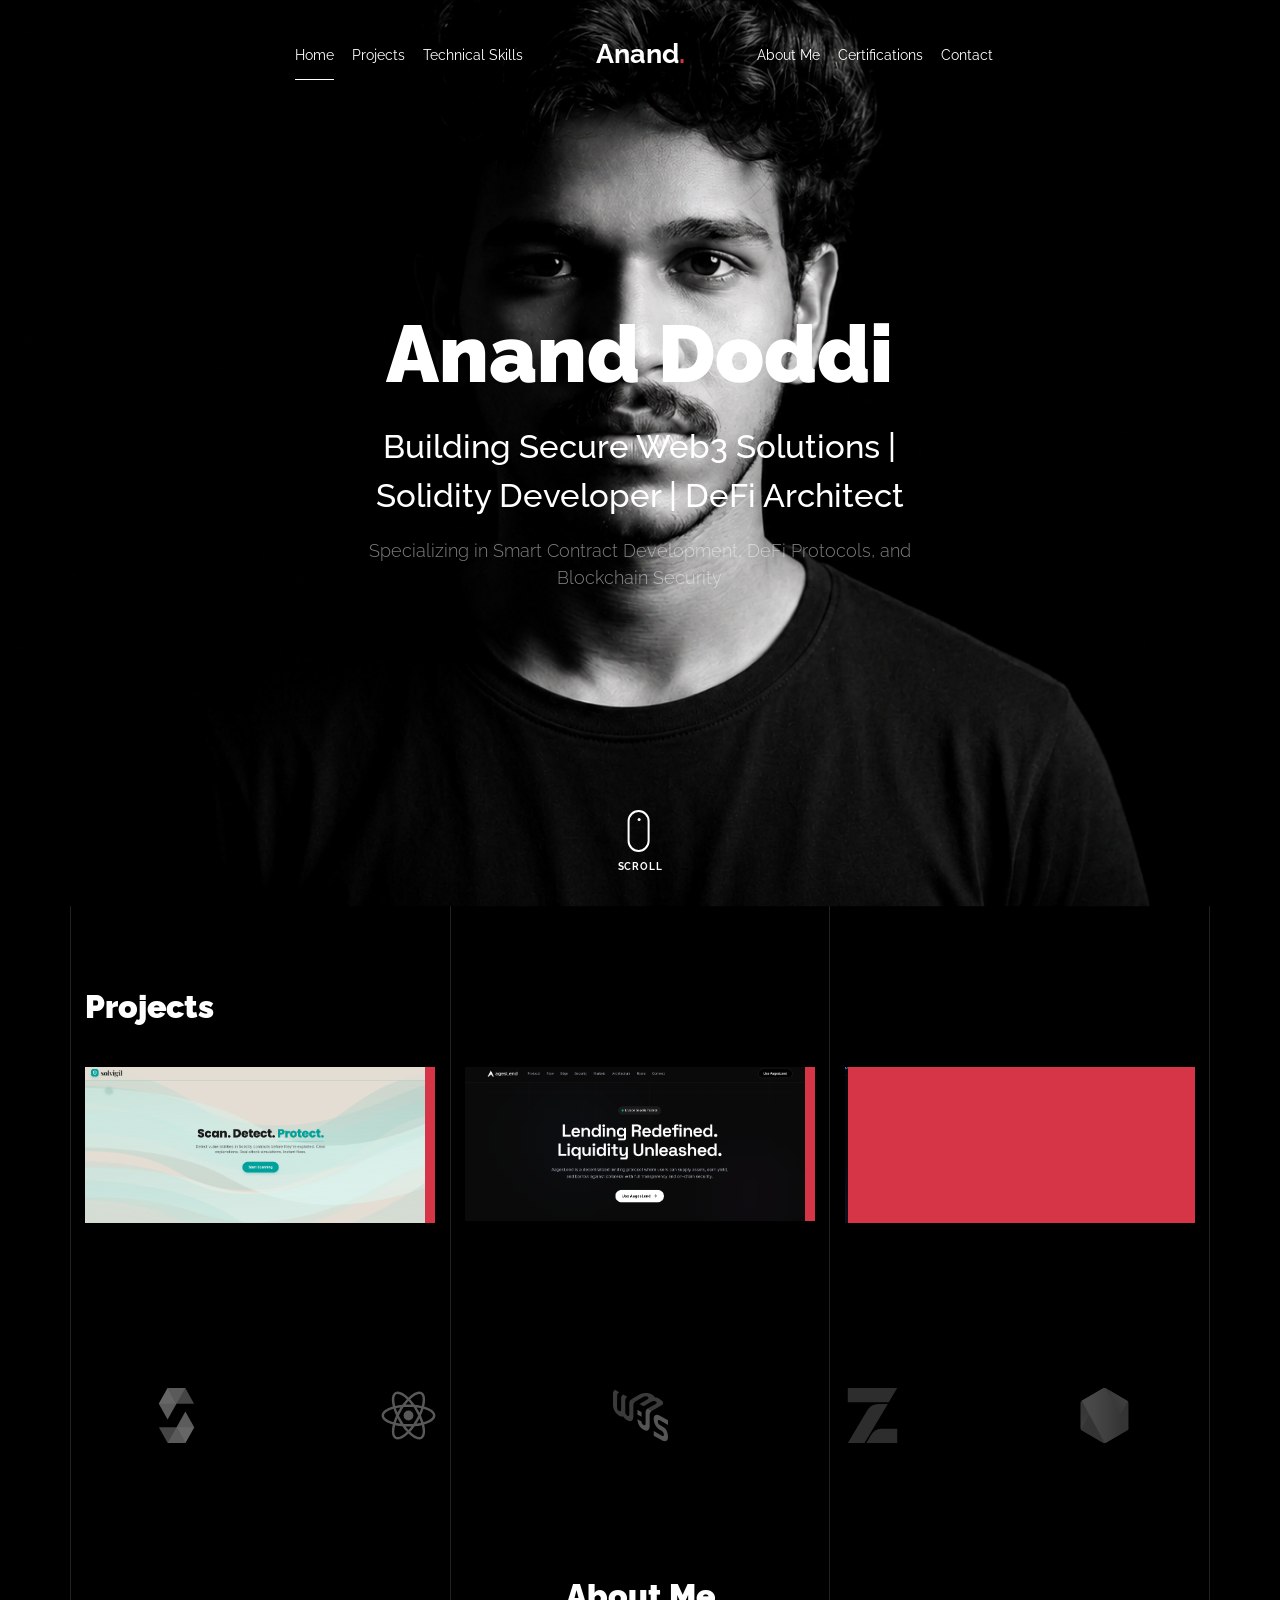
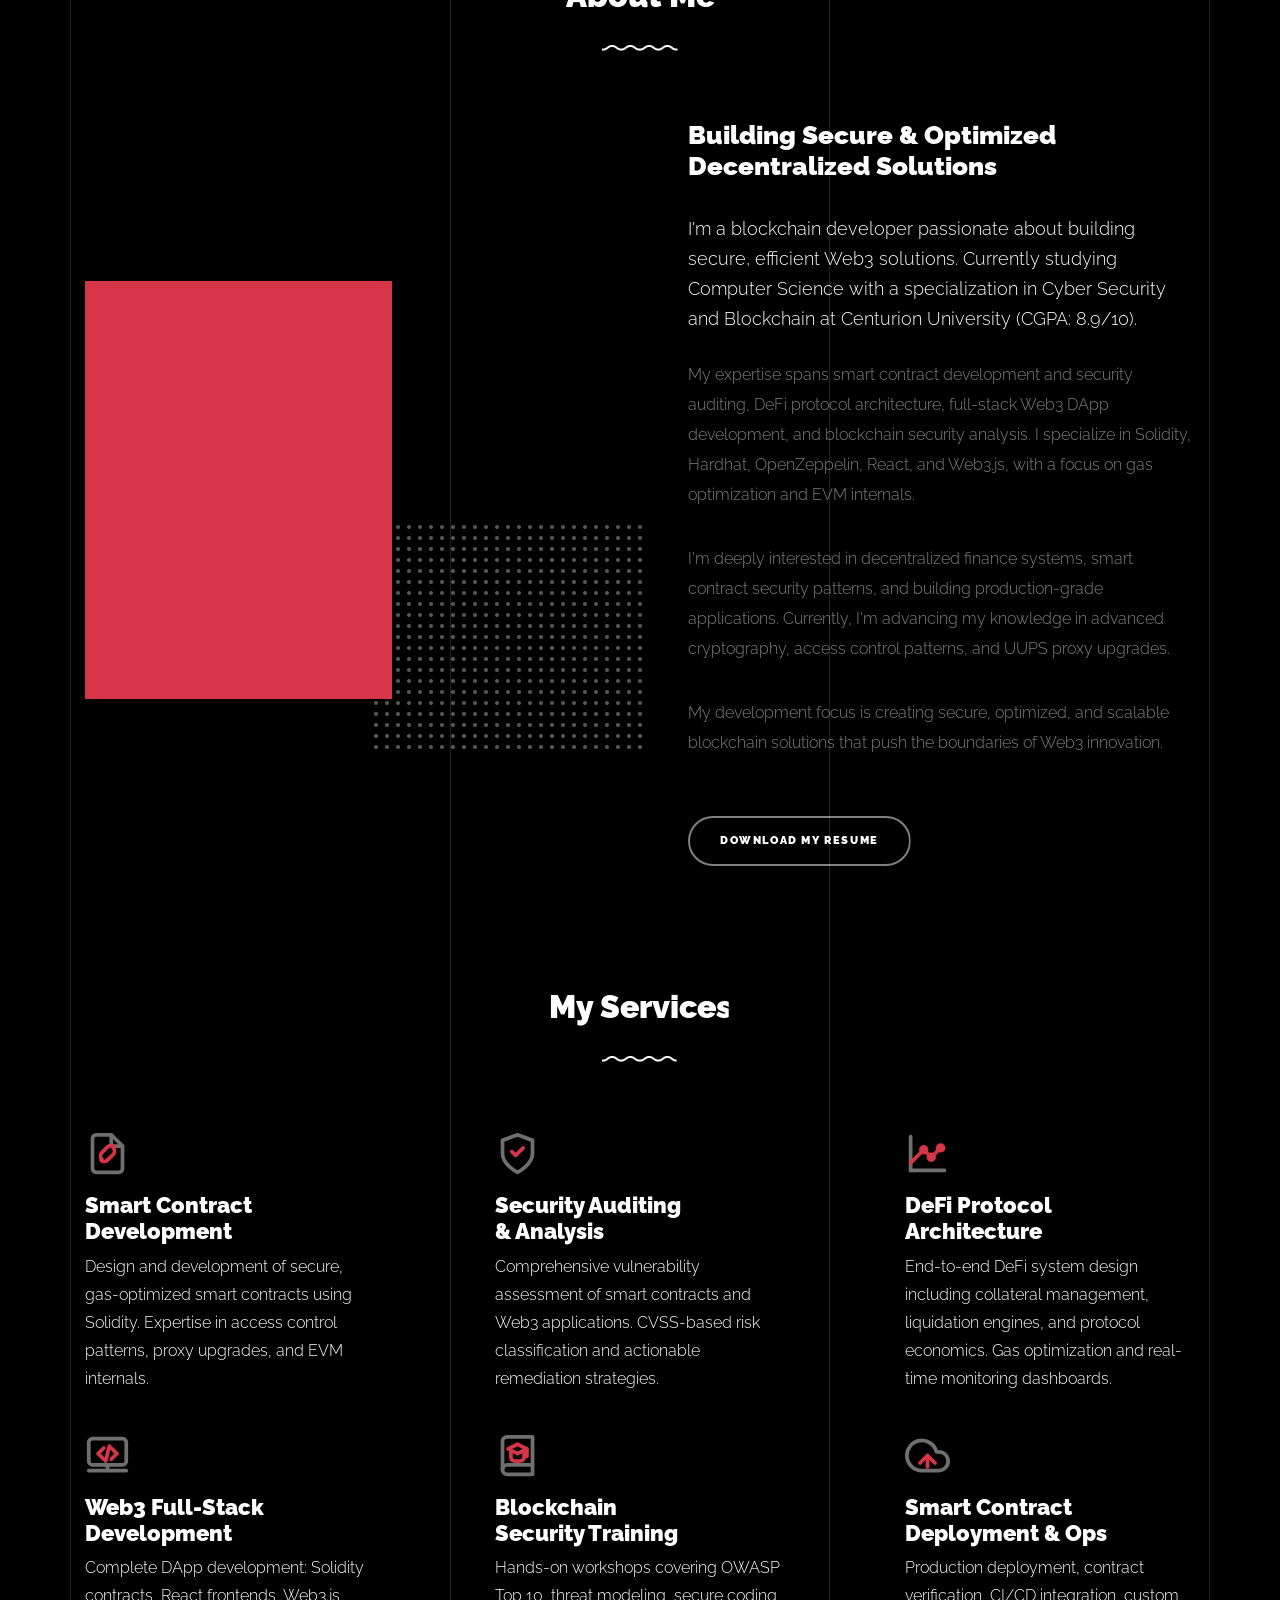
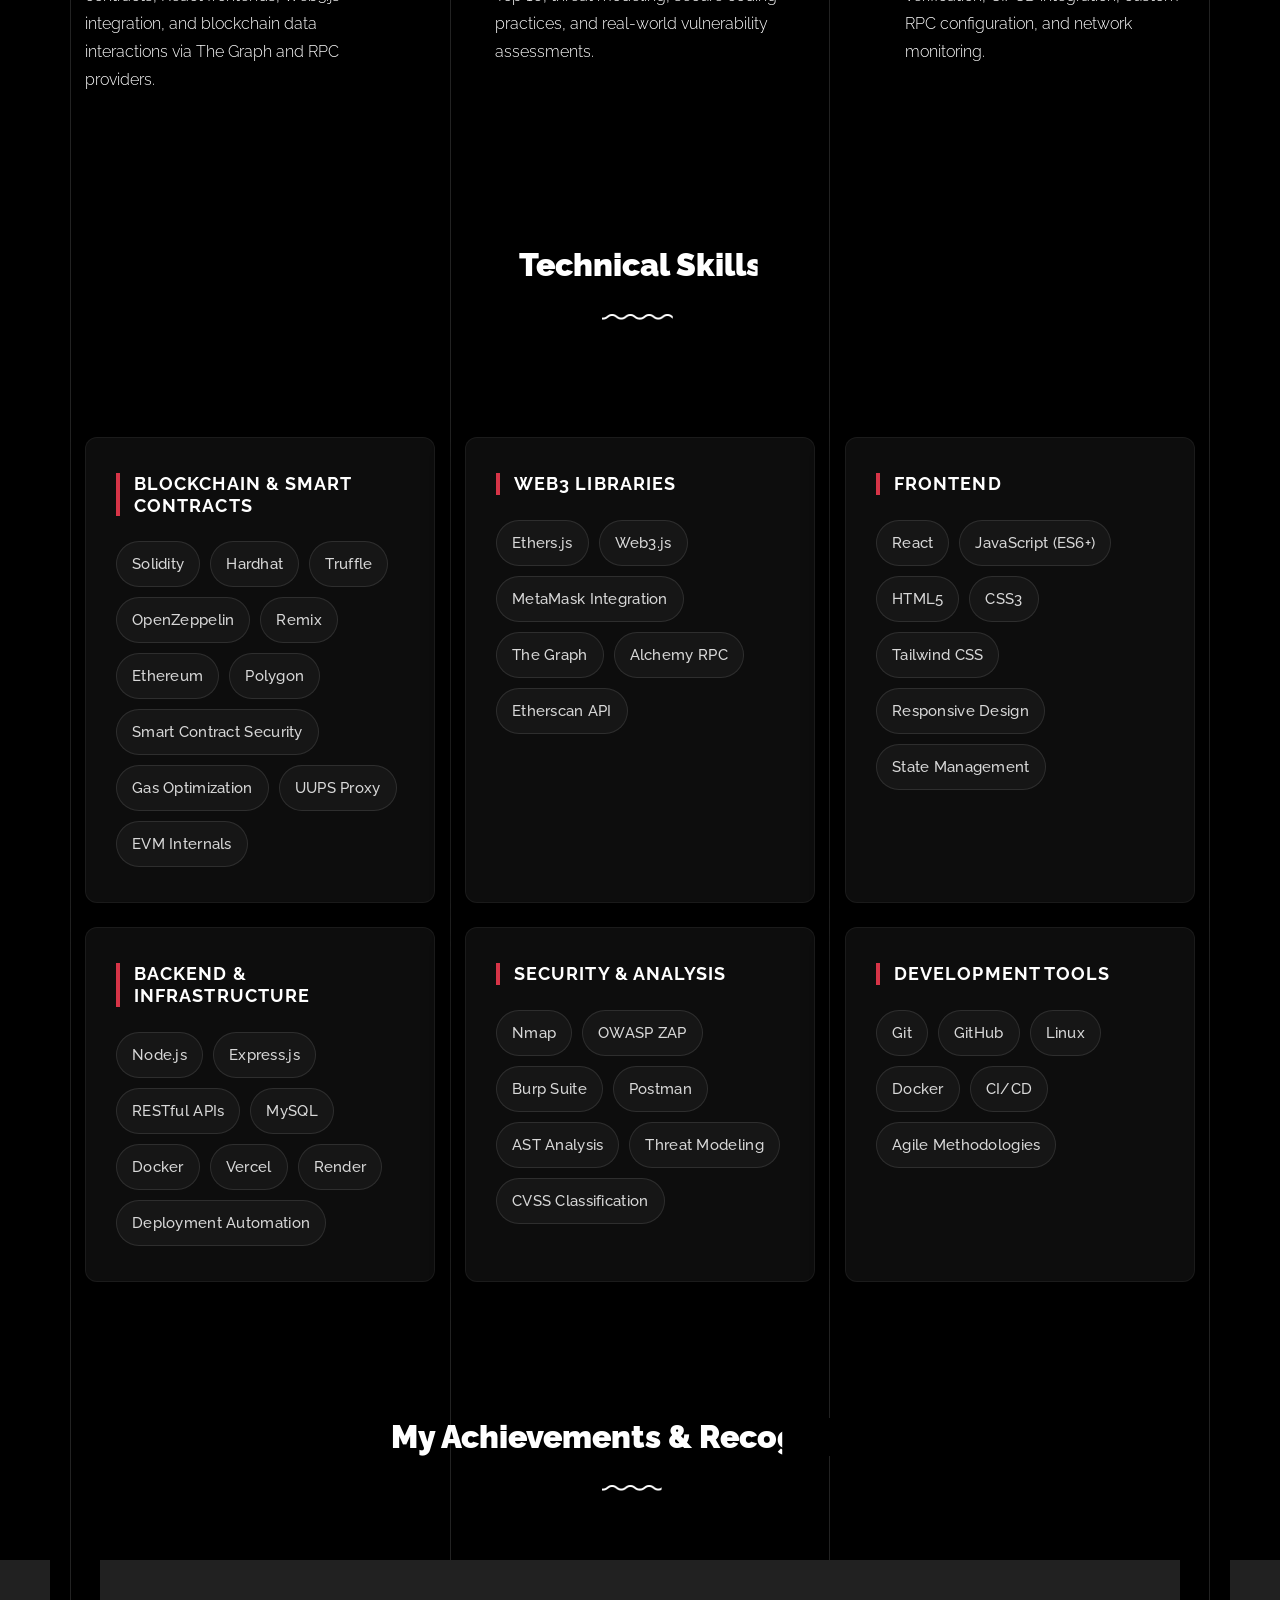
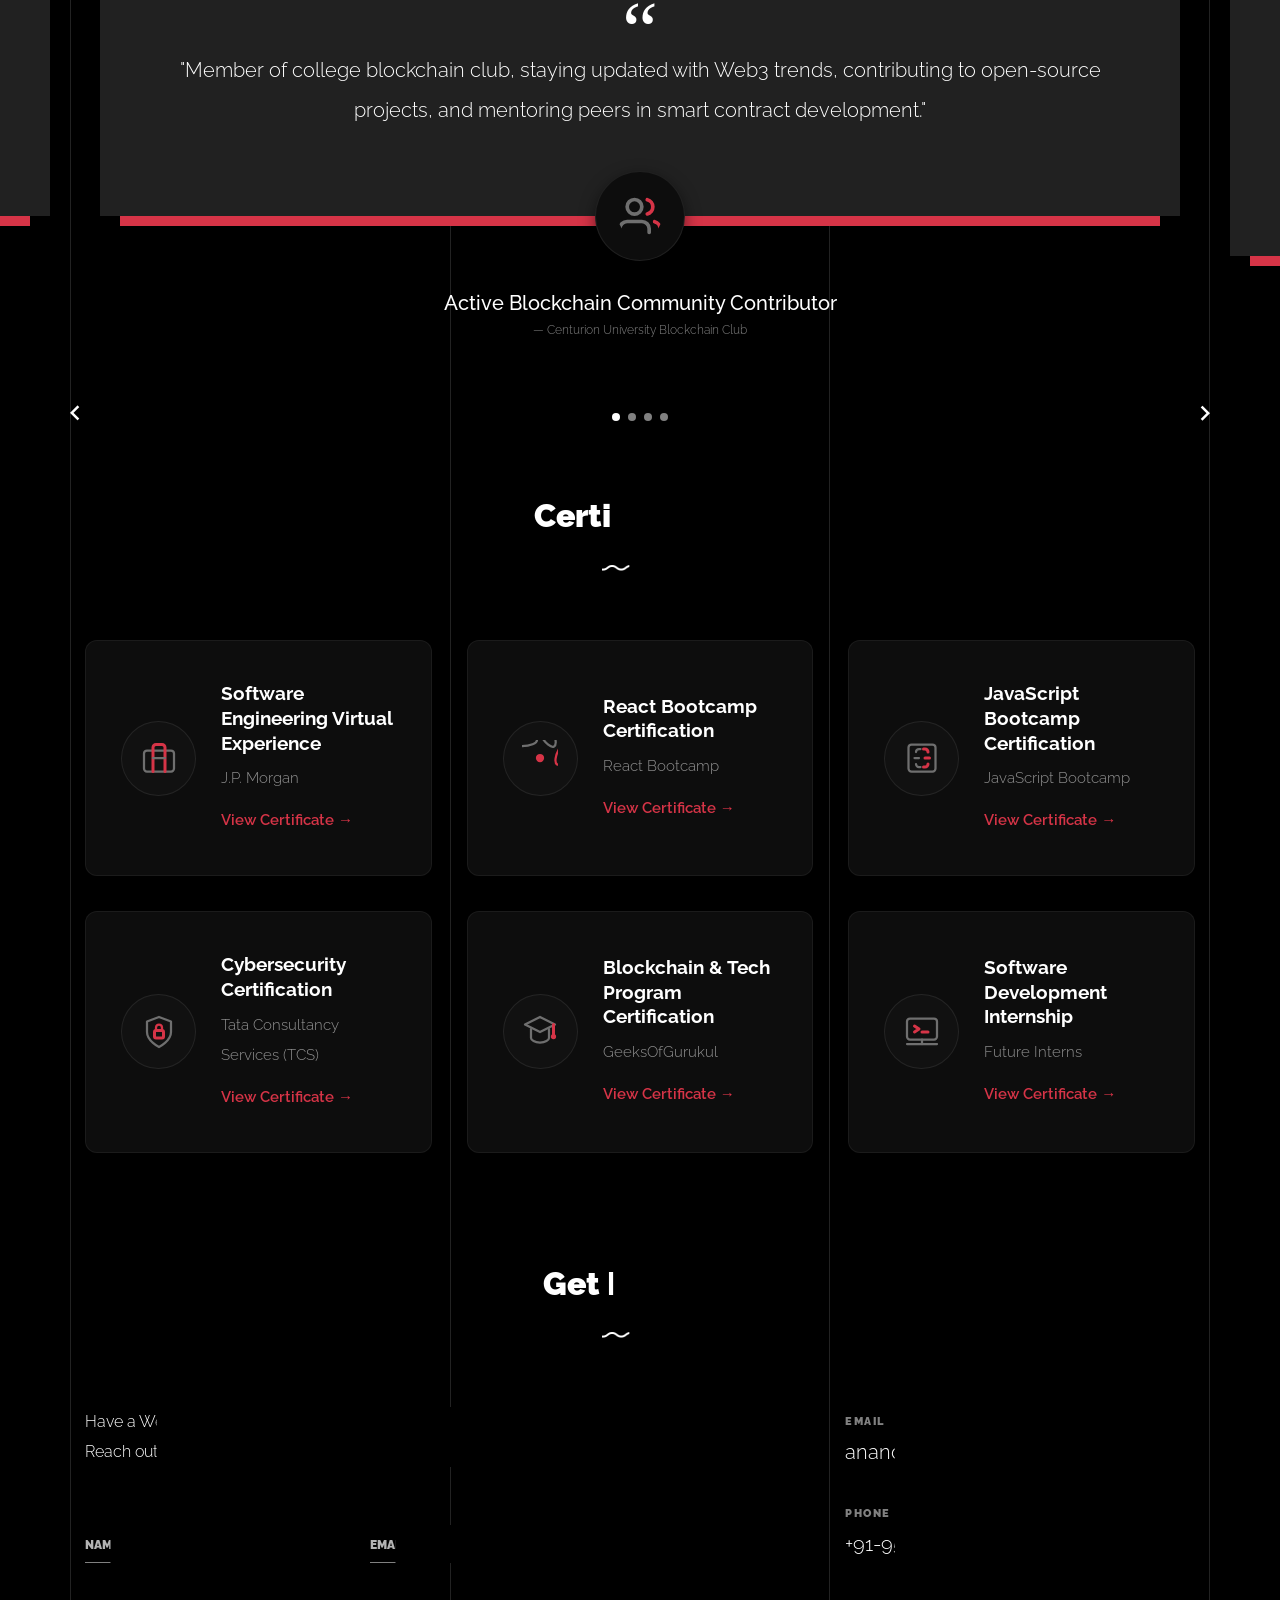
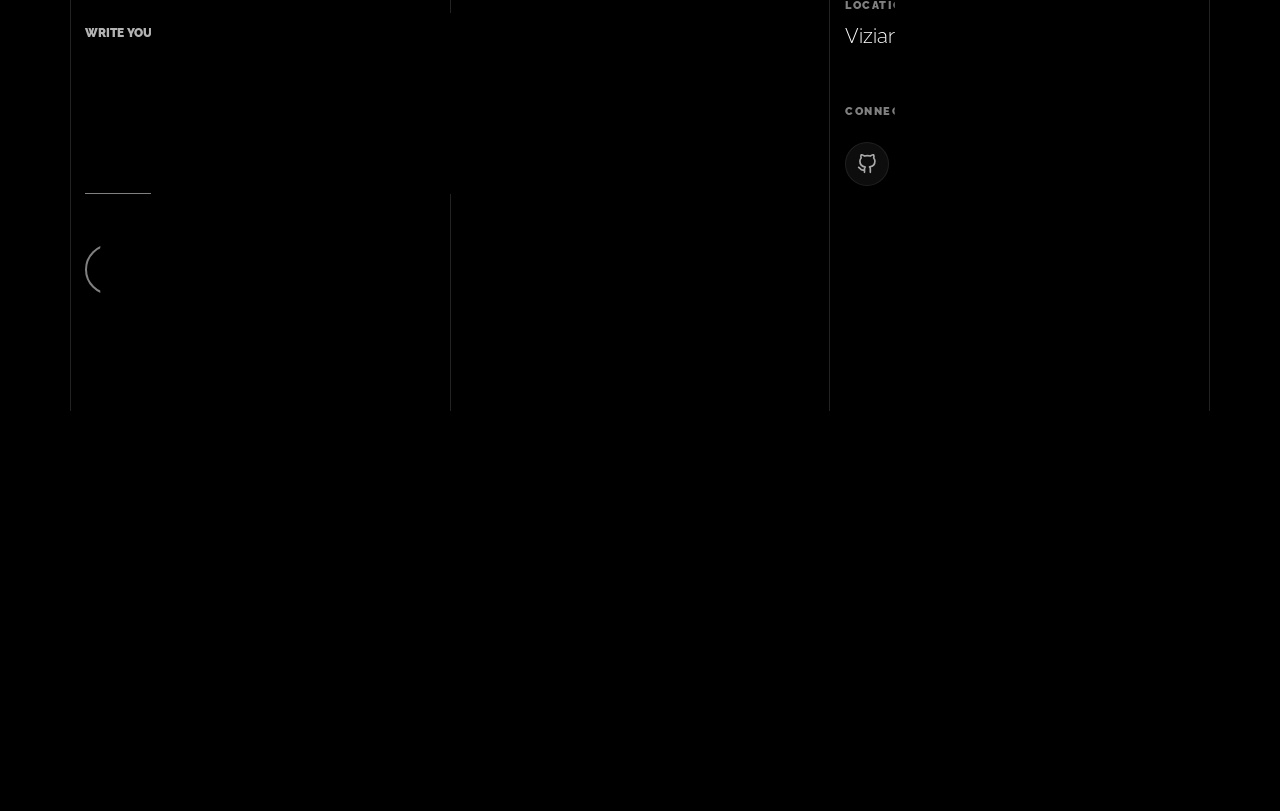
==== commit 2ebe9dff: "Fixed the issue of sending message using PHP scripts, and modified footer section" ====
--- a/index.html
+++ b/index.html
@@ -154,7 +154,8 @@
                       <p>Solidity, Node.js, React, Security Analysis</p>
                     </div>
                   </div>
-                  <img src="images/Solvigil/solvigil_scanner.png" class="lazyload img-fluid" alt="Solvigil Security Scanner" />
+                  <img src="images/Solvigil/solvigil_scanner.png" class="lazyload img-fluid"
+                    alt="Solvigil Security Scanner" />
                 </a>
               </div>
 
@@ -169,7 +170,8 @@
                       <p>Solidity, DeFi, Gas Optimization, Web3</p>
                     </div>
                   </div>
-                  <img src="images/AagesLend/aageslend_finance.png" class="lazyload img-fluid" alt="AagesLend DeFi Lending" />
+                  <img src="images/AagesLend/aageslend_finance.png" class="lazyload img-fluid"
+                    alt="AagesLend DeFi Lending" />
                 </a>
               </div>
 
@@ -184,7 +186,8 @@
                       <p>Polygon, Web3.js, Payment Processing, L2</p>
                     </div>
                   </div>
-                  <img src="images/Decentropay/decentropay.png" class="lazyload img-fluid" alt="DecentroPay Layer 2 Payment" />
+                  <img src="images/Decentropay/decentropay.png" class="lazyload img-fluid"
+                    alt="DecentroPay Layer 2 Payment" />
                 </a>
               </div>
             </div>
@@ -242,22 +245,35 @@
           <div class="row mt-5 align-items-center">
             <div class="col-lg-6 pr-lg-5 mb-5 mb-lg-0">
               <figure class="dotted-bg gsap-reveal-img">
-                <img src="images/PortfolioBackground_Picture.png" alt="Anand Doddi" class="img-fluid rounded w-100" style="max-height: 620px; object-fit: cover; object-position: center;">
+                <img src="images/PortfolioBackground_Picture.png" alt="Anand Doddi" class="img-fluid rounded w-100"
+                  style="max-height: 620px; object-fit: cover; object-position: center;">
               </figure>
             </div>
             <div class="col-lg-6 pl-lg-5">
-              <h3 class="mb-4 heading-h3"><span class="gsap-reveal">Building Secure & Optimized Decentralized Solutions</span></h3>
-              <p class="lead gsap-reveal text-white">I'm a blockchain developer passionate about building secure, efficient Web3 solutions. Currently studying Computer Science with a specialization in Cyber Security and Blockchain at Centurion University (CGPA: 8.9/10).</p>
-              <p class="mb-4 gsap-reveal text-white-50">My expertise spans smart contract development and security auditing, DeFi protocol architecture, full-stack Web3 DApp development, and blockchain security analysis. I specialize in Solidity, Hardhat, OpenZeppelin, React, and Web3.js, with a focus on gas optimization and EVM internals.</p>
-              <p class="mb-4 gsap-reveal text-white-50">I'm deeply interested in decentralized finance systems, smart contract security patterns, and building production-grade applications. Currently, I'm advancing my knowledge in advanced cryptography, access control patterns, and UUPS proxy upgrades.</p>
-              <p class="mb-4 gsap-reveal text-white-50">My development focus is creating secure, optimized, and scalable blockchain solutions that push the boundaries of Web3 innovation.</p>
+              <h3 class="mb-4 heading-h3"><span class="gsap-reveal">Building Secure & Optimized Decentralized
+                  Solutions</span></h3>
+              <p class="lead gsap-reveal text-white">I'm a blockchain developer passionate about building secure,
+                efficient Web3 solutions. Currently studying Computer Science with a specialization in Cyber Security
+                and Blockchain at Centurion University (CGPA: 8.9/10).</p>
+              <p class="mb-4 gsap-reveal text-white-50">My expertise spans smart contract development and security
+                auditing, DeFi protocol architecture, full-stack Web3 DApp development, and blockchain security
+                analysis. I specialize in Solidity, Hardhat, OpenZeppelin, React, and Web3.js, with a focus on gas
+                optimization and EVM internals.</p>
+              <p class="mb-4 gsap-reveal text-white-50">I'm deeply interested in decentralized finance systems, smart
+                contract security patterns, and building production-grade applications. Currently, I'm advancing my
+                knowledge in advanced cryptography, access control patterns, and UUPS proxy upgrades.</p>
+              <p class="mb-4 gsap-reveal text-white-50">My development focus is creating secure, optimized, and scalable
+                blockchain solutions that push the boundaries of Web3 innovation.</p>
               <div class="gsap-reveal mt-4">
                 <div class="resume-download-wrapper">
-                  <button class="btn btn-outline-pill btn-custom-light btn-download-resume" onclick="toggleResumeDownload(this)">Download My Resume</button>
+                  <button class="btn btn-outline-pill btn-custom-light btn-download-resume"
+                    onclick="toggleResumeDownload(this)">Download My Resume</button>
                   <div class="btn btn-outline-pill btn-custom-light btn-download-split">
-                    <a href="images/Docs/Anand_Doddi_Resume.pdf" download="Anand_Doddi_Resume.pdf" class="split-btn-part split-pdf">PDF</a>
+                    <a href="images/Docs/Anand_Doddi_Resume.pdf" download="Anand_Doddi_Resume.pdf"
+                      class="split-btn-part split-pdf">PDF</a>
                     <span class="split-divider"></span>
-                    <a href="images/Docs/Anand_Doddi_Resume.docx" download="Anand_Doddi_Resume.docx" class="split-btn-part split-docx">DOCX</a>
+                    <a href="images/Docs/Anand_Doddi_Resume.docx" download="Anand_Doddi_Resume.docx"
+                      class="split-btn-part split-docx">DOCX</a>
                   </div>
                 </div>
               </div>
@@ -278,7 +294,8 @@
             <div class="col-md-6 col-lg-4 mb-4">
               <div class="feature-v1" data-aos="fade-up" data-aos-delay="0">
                 <div class="wrap-icon mb-3">
-                  <svg viewBox="0 0 24 24" width="45" height="45" fill="none" stroke="currentColor" stroke-width="2" stroke-linecap="round" stroke-linejoin="round">
+                  <svg viewBox="0 0 24 24" width="45" height="45" fill="none" stroke="currentColor" stroke-width="2"
+                    stroke-linecap="round" stroke-linejoin="round">
                     <path d="M14 2H6a2 2 0 0 0-2 2v16a2 2 0 0 0 2 2h12a2 2 0 0 0 2-2V8z" stroke="#6f6f6f" />
                     <polyline points="14 2 14 8 20 8" stroke="#6f6f6f" />
                     <path d="M9 15a2.5 2.5 0 0 1 0-3.5l3-3a2.5 2.5 0 0 1 3.5 0" stroke="#D63447" />
@@ -286,25 +303,29 @@
                   </svg>
                 </div>
                 <h3>Smart Contract <br> Development</h3>
-                <p>Design and development of secure, gas-optimized smart contracts using Solidity. Expertise in access control patterns, proxy upgrades, and EVM internals.</p>
+                <p>Design and development of secure, gas-optimized smart contracts using Solidity. Expertise in access
+                  control patterns, proxy upgrades, and EVM internals.</p>
               </div>
             </div>
             <div class="col-md-6 col-lg-4 mb-4">
               <div class="feature-v1" data-aos="fade-up" data-aos-delay="100">
                 <div class="wrap-icon mb-3">
-                  <svg viewBox="0 0 24 24" width="45" height="45" fill="none" stroke="currentColor" stroke-width="2" stroke-linecap="round" stroke-linejoin="round">
+                  <svg viewBox="0 0 24 24" width="45" height="45" fill="none" stroke="currentColor" stroke-width="2"
+                    stroke-linecap="round" stroke-linejoin="round">
                     <path d="M12 22s8-4 8-10V5l-8-3-8 3v7c0 6 8 10 8 10z" stroke="#6f6f6f" />
                     <path d="m9 11 2 2 4-4" stroke="#D63447" />
                   </svg>
                 </div>
                 <h3>Security Auditing <br> & Analysis</h3>
-                <p>Comprehensive vulnerability assessment of smart contracts and Web3 applications. CVSS-based risk classification and actionable remediation strategies.</p>
+                <p>Comprehensive vulnerability assessment of smart contracts and Web3 applications. CVSS-based risk
+                  classification and actionable remediation strategies.</p>
               </div>
             </div>
             <div class="col-md-6 col-lg-4 mb-4">
               <div class="feature-v1" data-aos="fade-up" data-aos-delay="200">
                 <div class="wrap-icon mb-3">
-                  <svg viewBox="0 0 24 24" width="45" height="45" fill="none" stroke="currentColor" stroke-width="2" stroke-linecap="round" stroke-linejoin="round">
+                  <svg viewBox="0 0 24 24" width="45" height="45" fill="none" stroke="currentColor" stroke-width="2"
+                    stroke-linecap="round" stroke-linejoin="round">
                     <line x1="3" y1="3" x2="3" y2="21" stroke="#6f6f6f" />
                     <line x1="3" y1="21" x2="21" y2="21" stroke="#6f6f6f" />
                     <path d="m19 9-5 5-4-4-7 7" stroke="#D63447" />
@@ -314,14 +335,16 @@
                   </svg>
                 </div>
                 <h3>DeFi Protocol <br> Architecture</h3>
-                <p>End-to-end DeFi system design including collateral management, liquidation engines, and protocol economics. Gas optimization and real-time monitoring dashboards.</p>
+                <p>End-to-end DeFi system design including collateral management, liquidation engines, and protocol
+                  economics. Gas optimization and real-time monitoring dashboards.</p>
               </div>
             </div>
 
             <div class="col-md-6 col-lg-4 mb-4">
               <div class="feature-v1" data-aos="fade-up" data-aos-delay="0">
                 <div class="wrap-icon mb-3">
-                  <svg viewBox="0 0 24 24" width="45" height="45" fill="none" stroke="currentColor" stroke-width="2" stroke-linecap="round" stroke-linejoin="round">
+                  <svg viewBox="0 0 24 24" width="45" height="45" fill="none" stroke="currentColor" stroke-width="2"
+                    stroke-linecap="round" stroke-linejoin="round">
                     <rect x="2" y="3" width="20" height="14" rx="2" ry="2" stroke="#6f6f6f" />
                     <line x1="2" y1="20" x2="22" y2="20" stroke="#6f6f6f" />
                     <line x1="12" y1="17" x2="12" y2="20" stroke="#6f6f6f" />
@@ -331,13 +354,15 @@
                   </svg>
                 </div>
                 <h3>Web3 Full-Stack <br> Development</h3>
-                <p>Complete DApp development: Solidity contracts, React frontends, Web3.js integration, and blockchain data interactions via The Graph and RPC providers.</p>
+                <p>Complete DApp development: Solidity contracts, React frontends, Web3.js integration, and blockchain
+                  data interactions via The Graph and RPC providers.</p>
               </div>
             </div>
             <div class="col-md-6 col-lg-4 mb-4">
               <div class="feature-v1" data-aos="fade-up" data-aos-delay="100">
                 <div class="wrap-icon mb-3">
-                  <svg viewBox="0 0 24 24" width="45" height="45" fill="none" stroke="currentColor" stroke-width="2" stroke-linecap="round" stroke-linejoin="round">
+                  <svg viewBox="0 0 24 24" width="45" height="45" fill="none" stroke="currentColor" stroke-width="2"
+                    stroke-linecap="round" stroke-linejoin="round">
                     <path d="M4 19.5A2.5 2.5 0 0 1 6.5 17H20" stroke="#6f6f6f" />
                     <path d="M6.5 2H20v20H6.5A2.5 2.5 0 0 1 4 19.5v-15A2.5 2.5 0 0 1 6.5 2z" stroke="#6f6f6f" />
                     <path d="m12 6 5 2.5-5 2.5-5-2.5z" stroke="#D63447" />
@@ -346,20 +371,23 @@
                   </svg>
                 </div>
                 <h3>Blockchain <br> Security Training</h3>
-                <p>Hands-on workshops covering OWASP Top 10, threat modeling, secure coding practices, and real-world vulnerability assessments.</p>
+                <p>Hands-on workshops covering OWASP Top 10, threat modeling, secure coding practices, and real-world
+                  vulnerability assessments.</p>
               </div>
             </div>
             <div class="col-md-6 col-lg-4 mb-4">
               <div class="feature-v1" data-aos="fade-up" data-aos-delay="200">
                 <div class="wrap-icon mb-3">
-                  <svg viewBox="0 0 24 24" width="45" height="45" fill="none" stroke="currentColor" stroke-width="2" stroke-linecap="round" stroke-linejoin="round">
+                  <svg viewBox="0 0 24 24" width="45" height="45" fill="none" stroke="currentColor" stroke-width="2"
+                    stroke-linecap="round" stroke-linejoin="round">
                     <path d="M18 10h-1.26A8 8 0 1 0 9 20h9a5 5 0 0 0 0-10z" stroke="#6f6f6f" />
                     <polyline points="16 16 12 12 8 16" stroke="#D63447" />
                     <line x1="12" y1="12" x2="12" y2="18" stroke="#D63447" />
                   </svg>
                 </div>
                 <h3>Smart Contract <br> Deployment & Ops</h3>
-                <p>Production deployment, contract verification, CI/CD integration, custom RPC configuration, and network monitoring.</p>
+                <p>Production deployment, contract verification, CI/CD integration, custom RPC configuration, and
+                  network monitoring.</p>
               </div>
             </div>
 
@@ -471,7 +499,8 @@
       <div class="unslate_co--section" id="testimonial-section">
         <div class="container">
           <div class="section-heading-wrap text-center mb-5">
-            <h2 class="heading-h2 text-center divider"><span class="gsap-reveal">My Achievements & Recognition</span></h2>
+            <h2 class="heading-h2 text-center divider"><span class="gsap-reveal">My Achievements & Recognition</span>
+            </h2>
             <span class="gsap-reveal"><img src="images/divider.png" alt="divider" width="76"></span>
           </div>
         </div>
@@ -482,12 +511,14 @@
               <div class="testimonial-inner-bg">
                 <span class="quote">&ldquo;</span>
                 <blockquote>
-                  "Member of college blockchain club, staying updated with Web3 trends, contributing to open-source projects, and mentoring peers in smart contract development."
+                  "Member of college blockchain club, staying updated with Web3 trends, contributing to open-source
+                  projects, and mentoring peers in smart contract development."
                 </blockquote>
               </div>
 
               <div class="testimonial-author-info">
-                <svg viewBox="0 0 24 24" class="achievement-icon" fill="none" stroke="currentColor" stroke-width="2" stroke-linecap="round" stroke-linejoin="round">
+                <svg viewBox="0 0 24 24" class="achievement-icon" fill="none" stroke="currentColor" stroke-width="2"
+                  stroke-linecap="round" stroke-linejoin="round">
                   <path d="M17 21v-2a4 4 0 0 0-4-4H5a4 4 0 0 0-4 4v2" stroke="#6f6f6f" />
                   <circle cx="9" cy="7" r="4" stroke="#6f6f6f" />
                   <path d="M23 21v-2a4 4 0 0 0-3-3.87" stroke="#D63447" />
@@ -504,12 +535,15 @@
               <div class="testimonial-inner-bg">
                 <span class="quote">&ldquo;</span>
                 <blockquote>
-                  "Completed hands-on CryptoZombies course building interactive DApps with Solidity. Gained advanced experience in smart contract design patterns, gas optimization, and real-world blockchain application development."
+                  "Completed hands-on CryptoZombies course building interactive DApps with Solidity. Gained advanced
+                  experience in smart contract design patterns, gas optimization, and real-world blockchain application
+                  development."
                 </blockquote>
               </div>
 
               <div class="testimonial-author-info">
-                <svg viewBox="0 0 24 24" class="achievement-icon" fill="none" stroke="currentColor" stroke-width="2" stroke-linecap="round" stroke-linejoin="round">
+                <svg viewBox="0 0 24 24" class="achievement-icon" fill="none" stroke="currentColor" stroke-width="2"
+                  stroke-linecap="round" stroke-linejoin="round">
                   <path d="M12 2a5 5 0 0 0-5 5v3a5 5 0 0 0 10 0V7a5 5 0 0 0-5-5z" stroke="#6f6f6f" />
                   <path d="M9 5h6M10 4v2M14 4v2" stroke="#D63447" />
                   <circle cx="9" cy="9" r="1.5" fill="#D63447" stroke="#D63447" />
@@ -527,12 +561,15 @@
               <div class="testimonial-inner-bg">
                 <span class="quote">&ldquo;</span>
                 <blockquote>
-                  "Completed CodeTantra comprehensive DSA course, solving 70-80 algorithmic problems covering fundamental data structures, advanced algorithms, and problem-solving techniques essential for blockchain development."
+                  "Completed CodeTantra comprehensive DSA course, solving 70-80 algorithmic problems covering
+                  fundamental data structures, advanced algorithms, and problem-solving techniques essential for
+                  blockchain development."
                 </blockquote>
               </div>
 
               <div class="testimonial-author-info">
-                <svg viewBox="0 0 24 24" class="achievement-icon" fill="none" stroke="currentColor" stroke-width="2" stroke-linecap="round" stroke-linejoin="round">
+                <svg viewBox="0 0 24 24" class="achievement-icon" fill="none" stroke="currentColor" stroke-width="2"
+                  stroke-linecap="round" stroke-linejoin="round">
                   <circle cx="12" cy="5" r="2.5" fill="#D63447" stroke="#D63447" />
                   <circle cx="6" cy="12" r="2.5" fill="#6f6f6f" stroke="#6f6f6f" />
                   <circle cx="18" cy="12" r="2.5" fill="#6f6f6f" stroke="#6f6f6f" />
@@ -554,12 +591,14 @@
               <div class="testimonial-inner-bg">
                 <span class="quote">&ldquo;</span>
                 <blockquote>
-                  "Completed comprehensive Ethereum development bootcamp from Alchemy University, mastering smart contract architecture, security patterns, and production deployment practices."
+                  "Completed comprehensive Ethereum development bootcamp from Alchemy University, mastering smart
+                  contract architecture, security patterns, and production deployment practices."
                 </blockquote>
               </div>
 
               <div class="testimonial-author-info">
-                <svg viewBox="0 0 24 24" class="achievement-icon" fill="none" stroke="currentColor" stroke-width="1.5" stroke-linecap="round" stroke-linejoin="round">
+                <svg viewBox="0 0 24 24" class="achievement-icon" fill="none" stroke="currentColor" stroke-width="1.5"
+                  stroke-linecap="round" stroke-linejoin="round">
                   <polygon points="12 2 19.5 12 12 15.5 4.5 12" stroke="#6f6f6f" />
                   <polygon points="12 2 12 15.5" stroke="#D63447" />
                   <polygon points="12 15.5 19.5 12 12 22" stroke="#6f6f6f" />
@@ -586,9 +625,11 @@
 
 
           <div class="certifications-grid">
-            <a href="images/Certifications/JPMorgan_Software_Engineering_Virtual_Experience_Certificate.pdf" target="_blank" class="cert-card" data-aos="fade-up" data-aos-delay="0">
+            <a href="images/Certifications/JPMorgan_Software_Engineering_Virtual_Experience_Certificate.pdf"
+              target="_blank" class="cert-card" data-aos="fade-up" data-aos-delay="0">
               <div class="cert-icon-wrap">
-                <svg viewBox="0 0 24 24" fill="none" stroke="currentColor" stroke-width="1.5" stroke-linecap="round" stroke-linejoin="round">
+                <svg viewBox="0 0 24 24" fill="none" stroke="currentColor" stroke-width="1.5" stroke-linecap="round"
+                  stroke-linejoin="round">
                   <rect x="2" y="7" width="20" height="14" rx="2" ry="2" stroke="#6f6f6f" />
                   <path d="M16 21V5a2 2 0 0 0-2-2h-4a2 2 0 0 0-2 2v16" stroke="#D63447" stroke-width="2" />
                   <line x1="8" y1="12" x2="16" y2="12" stroke="#6f6f6f" />
@@ -601,9 +642,11 @@
               </div>
             </a>
 
-            <a href="images/Certifications/React_Bootcamp_Certification.pdf" target="_blank" class="cert-card" data-aos="fade-up" data-aos-delay="100">
+            <a href="images/Certifications/React_Bootcamp_Certification.pdf" target="_blank" class="cert-card"
+              data-aos="fade-up" data-aos-delay="100">
               <div class="cert-icon-wrap">
-                <svg viewBox="0 0 24 24" fill="none" stroke="currentColor" stroke-width="1.5" stroke-linecap="round" stroke-linejoin="round">
+                <svg viewBox="0 0 24 24" fill="none" stroke="currentColor" stroke-width="1.5" stroke-linecap="round"
+                  stroke-linejoin="round">
                   <circle cx="12" cy="12" r="2" fill="#D63447" stroke="#D63447" />
                   <ellipse rx="10" ry="4" transform="rotate(0 12 12)" stroke="#6f6f6f" />
                   <ellipse rx="10" ry="4" transform="rotate(60 12 12)" stroke="#6f6f6f" />
@@ -617,9 +660,11 @@
               </div>
             </a>
 
-            <a href="images/Certifications/JavaScript_Bootcamp_Certification.pdf" target="_blank" class="cert-card" data-aos="fade-up" data-aos-delay="200">
+            <a href="images/Certifications/JavaScript_Bootcamp_Certification.pdf" target="_blank" class="cert-card"
+              data-aos="fade-up" data-aos-delay="200">
               <div class="cert-icon-wrap">
-                <svg viewBox="0 0 24 24" fill="none" stroke="currentColor" stroke-width="1.5" stroke-linecap="round" stroke-linejoin="round">
+                <svg viewBox="0 0 24 24" fill="none" stroke="currentColor" stroke-width="1.5" stroke-linecap="round"
+                  stroke-linejoin="round">
                   <rect x="3" y="3" width="18" height="18" rx="2" stroke="#6f6f6f" />
                   <path d="M8 8a2 2 0 0 1 2-2h1M8 16a2 2 0 0 0 2 2h1M7 12h3" stroke="#6f6f6f" />
                   <path d="M16 8a2 2 0 0 0-2-2h-1M16 16a2 2 0 0 1-2 2h-1M17 12h-3" stroke="#D63447" stroke-width="2" />
@@ -632,9 +677,11 @@
               </div>
             </a>
 
-            <a href="images/Certifications/Cybersecurity_Certification_TCS.pdf" target="_blank" class="cert-card" data-aos="fade-up" data-aos-delay="0">
+            <a href="images/Certifications/Cybersecurity_Certification_TCS.pdf" target="_blank" class="cert-card"
+              data-aos="fade-up" data-aos-delay="0">
               <div class="cert-icon-wrap">
-                <svg viewBox="0 0 24 24" fill="none" stroke="currentColor" stroke-width="1.5" stroke-linecap="round" stroke-linejoin="round">
+                <svg viewBox="0 0 24 24" fill="none" stroke="currentColor" stroke-width="1.5" stroke-linecap="round"
+                  stroke-linejoin="round">
                   <path d="M12 22s8-4 8-10V5l-8-3-8 3v7c0 6 8 10 8 10z" stroke="#6f6f6f" />
                   <rect x="9" y="11" width="6" height="5" rx="1" stroke="#D63447" stroke-width="2" />
                   <path d="M10 11V9a2 2 0 0 1 4 0v2" stroke="#D63447" stroke-width="1.5" />
@@ -647,9 +694,11 @@
               </div>
             </a>
 
-            <a href="images/Certifications/GeeksOfGurukul_Certification.pdf" target="_blank" class="cert-card" data-aos="fade-up" data-aos-delay="100">
+            <a href="images/Certifications/GeeksOfGurukul_Certification.pdf" target="_blank" class="cert-card"
+              data-aos="fade-up" data-aos-delay="100">
               <div class="cert-icon-wrap">
-                <svg viewBox="0 0 24 24" fill="none" stroke="currentColor" stroke-width="1.5" stroke-linecap="round" stroke-linejoin="round">
+                <svg viewBox="0 0 24 24" fill="none" stroke="currentColor" stroke-width="1.5" stroke-linecap="round"
+                  stroke-linejoin="round">
                   <path d="m12 2 10 5-10 5-10-5z" stroke="#6f6f6f" />
                   <path d="M6 10v6c0 1.5 2.5 3 6 3s6-1.5 6-3v-6" stroke="#6f6f6f" />
                   <line x1="21" y1="7" x2="21" y2="15" stroke="#D63447" stroke-width="2" />
@@ -663,9 +712,11 @@
               </div>
             </a>
 
-            <a href="images/Certifications/InternshipCertificate_FutureInterns.pdf" target="_blank" class="cert-card" data-aos="fade-up" data-aos-delay="200">
+            <a href="images/Certifications/InternshipCertificate_FutureInterns.pdf" target="_blank" class="cert-card"
+              data-aos="fade-up" data-aos-delay="200">
               <div class="cert-icon-wrap">
-                <svg viewBox="0 0 24 24" fill="none" stroke="currentColor" stroke-width="1.5" stroke-linecap="round" stroke-linejoin="round">
+                <svg viewBox="0 0 24 24" fill="none" stroke="currentColor" stroke-width="1.5" stroke-linecap="round"
+                  stroke-linejoin="round">
                   <rect x="2" y="3" width="20" height="14" rx="2" stroke="#6f6f6f" />
                   <line x1="2" y1="20" x2="22" y2="20" stroke="#6f6f6f" />
                   <line x1="12" y1="17" x2="12" y2="20" stroke="#6f6f6f" />
@@ -697,7 +748,8 @@
           <div class="row justify-content-between">
 
             <div class="col-md-6">
-              <p class="gsap-reveal mb-5 lead-text">Have a Web3 project idea? Let's build it together.<br>Reach out for freelance work, collaborations, or blockchain consulting.</p>
+              <p class="gsap-reveal mb-5 lead-text">Have a Web3 project idea? Let's build it together.<br>Reach out for
+                freelance work, collaborations, or blockchain consulting.</p>
               <form method="post" class="form-outline-style-v1" id="contactForm">
                 <div class="form-group row mb-0">
 
@@ -745,18 +797,38 @@
                 <div class="gsap-reveal d-block mt-4">
                   <span class="d-block contact-info-label mb-2">Connect & Socials</span>
                   <div class="contact-social-icons">
-                    <a href="https://github.com/0xAnandDev" target="_blank" title="GitHub" class="contact-social-icon-btn">
-                      <svg viewBox="0 0 24 24" width="20" height="20" fill="none" stroke="currentColor" stroke-width="2" stroke-linecap="round" stroke-linejoin="round"><path d="M9 19c-5 1.5-5-2.5-7-3m14 6v-3.87a3.37 3.37 0 0 0-.94-2.61c3.14-.35 6.44-1.54 6.44-7A5.44 5.44 0 0 0 20 4.77 5.07 5.07 0 0 0 19.91 1S18.73.65 16 2.48a13.38 13.38 0 0 0-7 0C6.27.65 5.09 1 5.09 1A5.07 5.07 0 0 0 5 4.77a5.44 5.44 0 0 0-1.5 3.78c0 5.42 3.3 6.61 6.44 7A3.37 3.37 0 0 0 9 18.13V22"></path></svg>
+                    <a href="https://github.com/0xAnandDev" target="_blank" title="GitHub"
+                      class="contact-social-icon-btn">
+                      <svg viewBox="0 0 24 24" width="20" height="20" fill="none" stroke="currentColor" stroke-width="2"
+                        stroke-linecap="round" stroke-linejoin="round">
+                        <path
+                          d="M9 19c-5 1.5-5-2.5-7-3m14 6v-3.87a3.37 3.37 0 0 0-.94-2.61c3.14-.35 6.44-1.54 6.44-7A5.44 5.44 0 0 0 20 4.77 5.07 5.07 0 0 0 19.91 1S18.73.65 16 2.48a13.38 13.38 0 0 0-7 0C6.27.65 5.09 1 5.09 1A5.07 5.07 0 0 0 5 4.77a5.44 5.44 0 0 0-1.5 3.78c0 5.42 3.3 6.61 6.44 7A3.37 3.37 0 0 0 9 18.13V22">
+                        </path>
+                      </svg>
                     </a>
-                    <a href="https://linkedin.com/in/anand-blockchain" target="_blank" title="LinkedIn" class="contact-social-icon-btn">
-                      <svg viewBox="0 0 24 24" width="20" height="20" fill="none" stroke="currentColor" stroke-width="2" stroke-linecap="round" stroke-linejoin="round"><path d="M16 8a6 6 0 0 1 6 6v7h-4v-7a2 2 0 0 0-2-2 2 2 0 0 0-2 2v7h-4v-7a6 6 0 0 1 6-6zM2 9h4v12H2z"></path><circle cx="4" cy="4" r="2"></circle></svg>
+                    <a href="https://linkedin.com/in/anand-blockchain" target="_blank" title="LinkedIn"
+                      class="contact-social-icon-btn">
+                      <svg viewBox="0 0 24 24" width="20" height="20" fill="none" stroke="currentColor" stroke-width="2"
+                        stroke-linecap="round" stroke-linejoin="round">
+                        <path
+                          d="M16 8a6 6 0 0 1 6 6v7h-4v-7a2 2 0 0 0-2-2 2 2 0 0 0-2 2v7h-4v-7a6 6 0 0 1 6-6zM2 9h4v12H2z">
+                        </path>
+                        <circle cx="4" cy="4" r="2"></circle>
+                      </svg>
                     </a>
-                    <a href="https://x.com/AnandBlockchain" target="_blank" title="Twitter / X" class="contact-social-icon-btn">
-                      <svg viewBox="0 0 24 24" width="20" height="20" fill="none" stroke="currentColor" stroke-width="2" stroke-linecap="round" stroke-linejoin="round"><path d="M4 4l11.733 16h4.267l-11.733 -16z"></path><path d="M4 20l6.768 -6.768m2.46 -2.46l6.772 -6.772"></path></svg>
+                    <a href="https://x.com/AnandBlockchain" target="_blank" title="Twitter / X"
+                      class="contact-social-icon-btn">
+                      <svg viewBox="0 0 24 24" width="20" height="20" fill="none" stroke="currentColor" stroke-width="2"
+                        stroke-linecap="round" stroke-linejoin="round">
+                        <path d="M4 4l11.733 16h4.267l-11.733 -16z"></path>
+                        <path d="M4 20l6.768 -6.768m2.46 -2.46l6.772 -6.772"></path>
+                      </svg>
                     </a>
-                    <a href="#" onclick="navigator.clipboard.writeText('0xananddev'); alert('Discord username 0xananddev copied to clipboard!'); return false;" title="Discord: 0xananddev (Click to copy)" class="contact-social-icon-btn">
+                    <a href="#" onclick="copyDiscordUsername(event)" title="Discord: 0xananddev (Click to copy)"
+                      class="contact-social-icon-btn">
                       <svg viewBox="0 0 24 24" width="20" height="20" fill="currentColor">
-                        <path d="M20.317 4.37a19.791 19.791 0 0 0-4.885-1.515.074.074 0 0 0-.079.037c-.21.375-.444.864-.608 1.25a18.27 18.27 0 0 0-5.487 0 12.64 12.64 0 0 0-.617-1.25.077.077 0 0 0-.079-.037A19.736 19.736 0 0 0 3.677 4.37a.07.07 0 0 0-.032.027C.533 9.046-.32 13.58.099 18.057a.082.082 0 0 0 .031.057 19.9 19.9 0 0 0 5.993 3.03.078.078 0 0 0 .084-.028 14.09 14.09 0 0 0 1.226-1.994.076.076 0 0 0-.041-.106 13.107 13.107 0 0 1-1.873-.894.077.077 0 0 1-.008-.128c.126-.093.252-.19.372-.287a.075.075 0 0 1 .077-.011c3.92 1.793 8.18 1.793 12.061 0a.073.073 0 0 1 .078.009c.12.099.246.195.373.289a.077.077 0 0 1-.006.127 12.299 12.299 0 0 1-1.873.894.077.077 0 0 0-.041.107c.36 1.157.772 1.823 1.225 1.993a.076.076 0 0 0 .084.028 19.839 19.839 0 0 0 6.002-3.03.077.077 0 0 0 .032-.054c.5-5.177-.838-9.674-3.549-13.66a.061.061 0 0 0-.031-.03zM8.02 15.33c-1.183 0-2.157-1.085-2.157-2.419 0-1.333.956-2.419 2.156-2.419 1.21 0 2.176 1.096 2.157 2.42 0 1.333-.956 2.418-2.156 2.418zm7.975 0c-1.183 0-2.157-1.085-2.157-2.419 0-1.333.955-2.419 2.156-2.419 1.21 0 2.176 1.096 2.157 2.42 0 1.333-.946 2.418-2.156 2.418z"/>
+                        <path
+                          d="M20.317 4.37a19.791 19.791 0 0 0-4.885-1.515.074.074 0 0 0-.079.037c-.21.375-.444.864-.608 1.25a18.27 18.27 0 0 0-5.487 0 12.64 12.64 0 0 0-.617-1.25.077.077 0 0 0-.079-.037A19.736 19.736 0 0 0 3.677 4.37a.07.07 0 0 0-.032.027C.533 9.046-.32 13.58.099 18.057a.082.082 0 0 0 .031.057 19.9 19.9 0 0 0 5.993 3.03.078.078 0 0 0 .084-.028 14.09 14.09 0 0 0 1.226-1.994.076.076 0 0 0-.041-.106 13.107 13.107 0 0 1-1.873-.894.077.077 0 0 1-.008-.128c.126-.093.252-.19.372-.287a.075.075 0 0 1 .077-.011c3.92 1.793 8.18 1.793 12.061 0a.073.073 0 0 1 .078.009c.12.099.246.195.373.289a.077.077 0 0 1-.006.127 12.299 12.299 0 0 1-1.873.894.077.077 0 0 0-.041.107c.36 1.157.772 1.823 1.225 1.993a.076.076 0 0 0 .084.028 19.839 19.839 0 0 0 6.002-3.03.077.077 0 0 0 .032-.054c.5-5.177-.838-9.674-3.549-13.66a.061.061 0 0 0-.031-.03zM8.02 15.33c-1.183 0-2.157-1.085-2.157-2.419 0-1.333.956-2.419 2.156-2.419 1.21 0 2.176 1.096 2.157 2.42 0 1.333-.956 2.418-2.156 2.418zm7.975 0c-1.183 0-2.157-1.085-2.157-2.419 0-1.333.955-2.419 2.156-2.419 1.21 0 2.176 1.096 2.157 2.42 0 1.333-.946 2.418-2.156 2.418z" />
                       </svg>
                     </a>
                   </div>
@@ -770,29 +842,22 @@
     </div> <!-- END .unslate_co-site-inner -->
 
     <footer class="unslate_co--footer unslate_co--section">
-      <div class="container">
+      <div class="container text-center">
         <div class="row justify-content-center">
-          <div class="col-md-7">
-
-            <div class="footer-site-logo"><a href="#">Anand<span>.</span></a></div>
+          <div class="col-md-7 gsap-reveal">
+
+            <div class="footer-site-logo"><a href="#">Anand Doddi</a></div>
 
             <ul class="footer-site-social">
-              <li><a href="https://github.com/0xAnandDev" target="_blank">GitHub</a></li>
-              <li><a href="https://linkedin.com/in/anand-blockchain" target="_blank">LinkedIn</a></li>
-              <li><a href="https://x.com/AnandBlockchain" target="_blank">Twitter/X</a></li>
-              <li><a href="#" onclick="navigator.clipboard.writeText('0xananddev'); alert('Discord username 0xananddev copied to clipboard!'); return false;">Discord</a></li>
+              <li><a href="https://github.com/0xAnandDev" target="_blank">GITHUB</a></li>
+              <li><a href="https://linkedin.com/in/anand-blockchain" target="_blank">LINKEDIN</a></li>
+              <li><a href="https://x.com/AnandBlockchain" target="_blank">TWITTER/X</a></li>
+              <li><a href="#" onclick="copyDiscordUsername(event)">DISCORD</a></li>
             </ul>
 
             <p class="site-copyright">
-
-              <!-- Link back to Colorlib can't be removed. Template is licensed under CC BY 3.0. -->
-              Copyright &copy;
-              <script>
-                document.write(new Date().getFullYear());
-              </script> All rights reserved | This template is made with <i class="icon-heart" aria-hidden="true"></i>
-              by <a href="https://colorlib.com" target="_blank">Colorlib</a>
-              <!-- Link back to Colorlib can't be removed. Template is licensed under CC BY 3.0. -->
-
+              &copy; 2026 Anand Doddi | All rights reserved <br>
+              <span class="web3-tag">Built with passion for Web3 innovation</span>
             </p>
 
           </div>
--- a/css/style.css
+++ b/css/style.css
@@ -83,12 +83,23 @@
   bottom: 0px;
   z-index: -1;
   height: 400px;
+  display: -webkit-box;
+  display: -ms-flexbox;
+  display: flex;
+  -webkit-box-align: center;
+  -ms-flex-align: center;
+  align-items: center;
+  -webkit-box-pack: center;
+  -ms-flex-pack: center;
+  justify-content: center;
 }
 
 @media (max-width: 991.98px) {
   .unslate_co--footer {
     height: auto !important;
     position: relative !important;
+    padding: 80px 0 !important;
+    display: block !important;
   }
 }
 
@@ -2630,4 +2641,118 @@
 
 .contact-social-icon-btn:hover svg {
   transform: scale(1.1);
+}
+
+/* Toast Notification System */
+.portfolio-toast {
+  position: fixed;
+  bottom: 30px;
+  right: 30px;
+  background: #0d0d0d;
+  border-left: 4px solid #D63447;
+  border-right: 1px solid rgba(255, 255, 255, 0.08);
+  border-top: 1px solid rgba(255, 255, 255, 0.08);
+  border-bottom: 1px solid rgba(255, 255, 255, 0.08);
+  color: #fff;
+  padding: 16px 24px;
+  border-radius: 8px;
+  font-size: 15px;
+  font-weight: 600;
+  box-shadow: 0 15px 30px rgba(0, 0, 0, 0.35);
+  z-index: 99999;
+  display: flex;
+  align-items: center;
+  gap: 12px;
+  transform: translateY(100px);
+  opacity: 0;
+  pointer-events: none;
+  transition: all 0.4s cubic-bezier(0.25, 0.8, 0.25, 1);
+}
+
+.portfolio-toast.show {
+  transform: translateY(0);
+  opacity: 1;
+  pointer-events: auto;
+}
+
+.portfolio-toast-icon {
+  display: flex;
+  align-items: center;
+  color: #D63447;
+}
+
+.portfolio-toast-text strong {
+  color: #D63447;
+}
+
+/* Custom Footer Styling */
+.unslate_co--footer .footer-site-logo {
+  margin-bottom: 25px !important;
+}
+
+.unslate_co--footer .footer-site-logo a {
+  font-size: 38px;
+  font-weight: 800;
+  letter-spacing: .15rem;
+  color: #fff;
+  transition: all 0.3s ease;
+}
+
+.unslate_co--footer .footer-site-logo a:hover {
+  color: #D63447;
+  letter-spacing: .2rem;
+}
+
+.unslate_co--footer .footer-site-social {
+  padding-left: 0;
+  list-style: none;
+  margin-top: 30px !important;
+  margin-bottom: 35px !important;
+}
+
+.unslate_co--footer .footer-site-social li {
+  display: inline-block;
+}
+
+.unslate_co--footer .footer-site-social li a {
+  padding-left: 16px;
+  padding-right: 16px;
+  letter-spacing: .2rem;
+  font-size: 15px;
+  font-weight: 700;
+  color: rgba(255, 255, 255, 0.7);
+  transition: all 0.3s ease;
+}
+
+.unslate_co--footer .footer-site-social li a:hover {
+  color: #D63447;
+  text-shadow: 0 0 10px rgba(214, 52, 71, 0.3);
+}
+
+/* Footer pipe separator */
+.unslate_co--footer .footer-site-social li:not(:last-child)::after {
+  content: "|";
+  color: rgba(255, 255, 255, 0.15);
+  margin-left: 0;
+  font-size: 15px;
+  font-weight: 300;
+  display: inline-block;
+  vertical-align: middle;
+}
+
+.unslate_co--footer .site-copyright {
+  font-size: 16.5px;
+  color: rgba(255, 255, 255, 0.6);
+  line-height: 1.8;
+  letter-spacing: 0.05rem;
+}
+
+.unslate_co--footer .web3-tag {
+  font-size: 15px;
+  color: rgba(255, 255, 255, 0.38) !important;
+  display: inline-block;
+  margin-top: 10px;
+  letter-spacing: 0.08rem;
+  text-transform: uppercase;
+  font-weight: 600;
 }
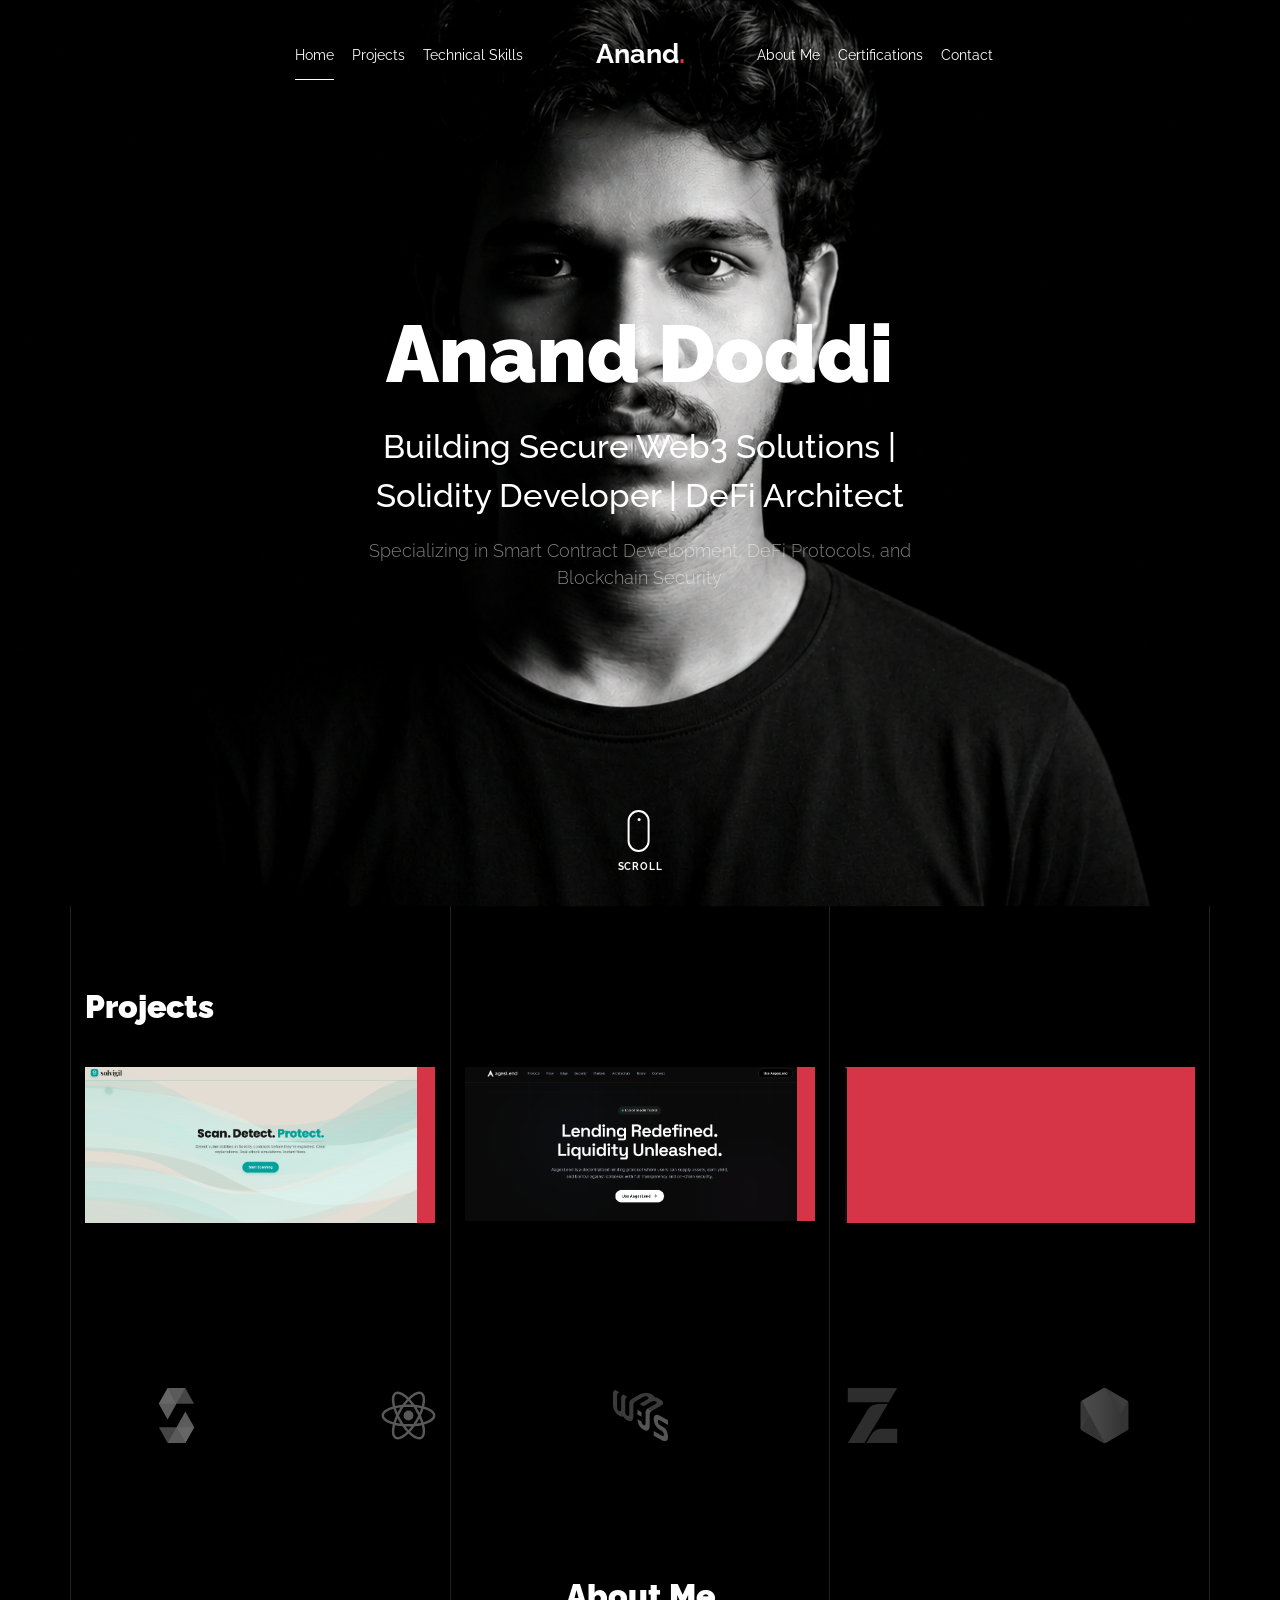
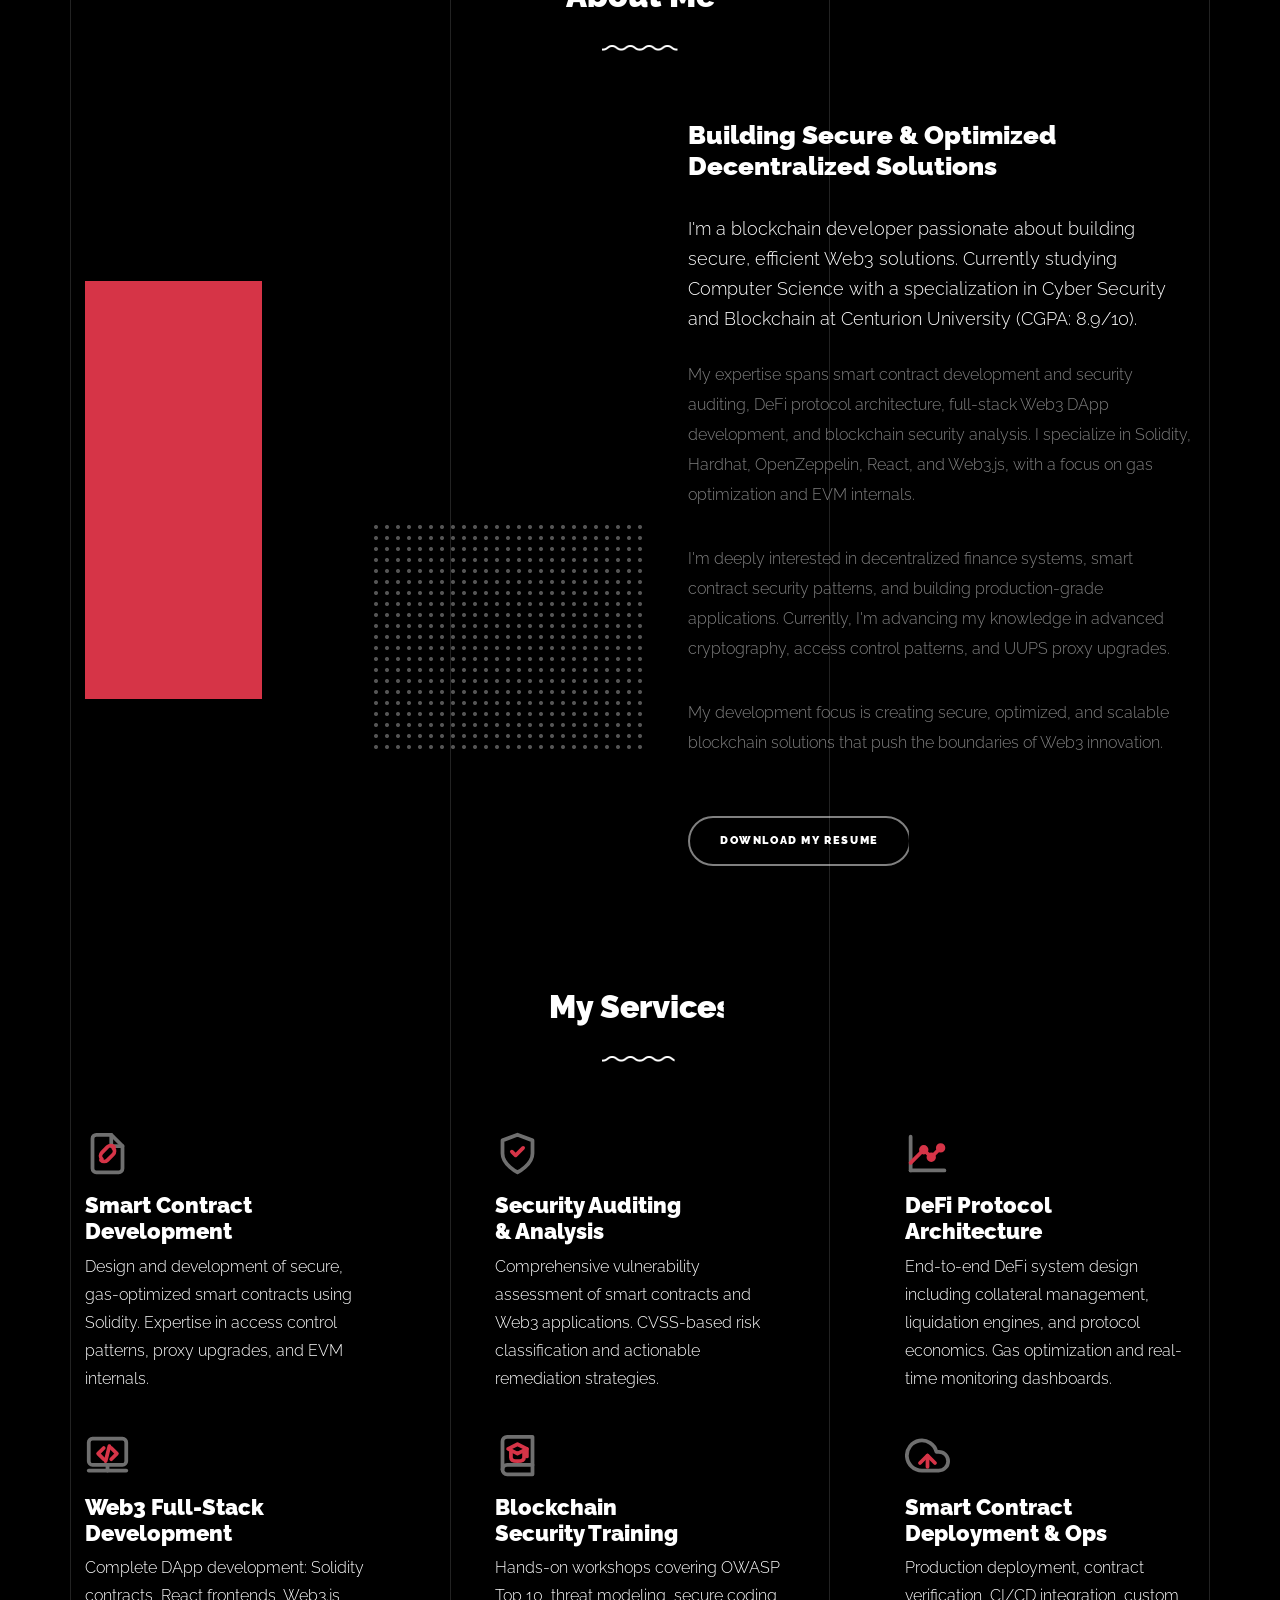
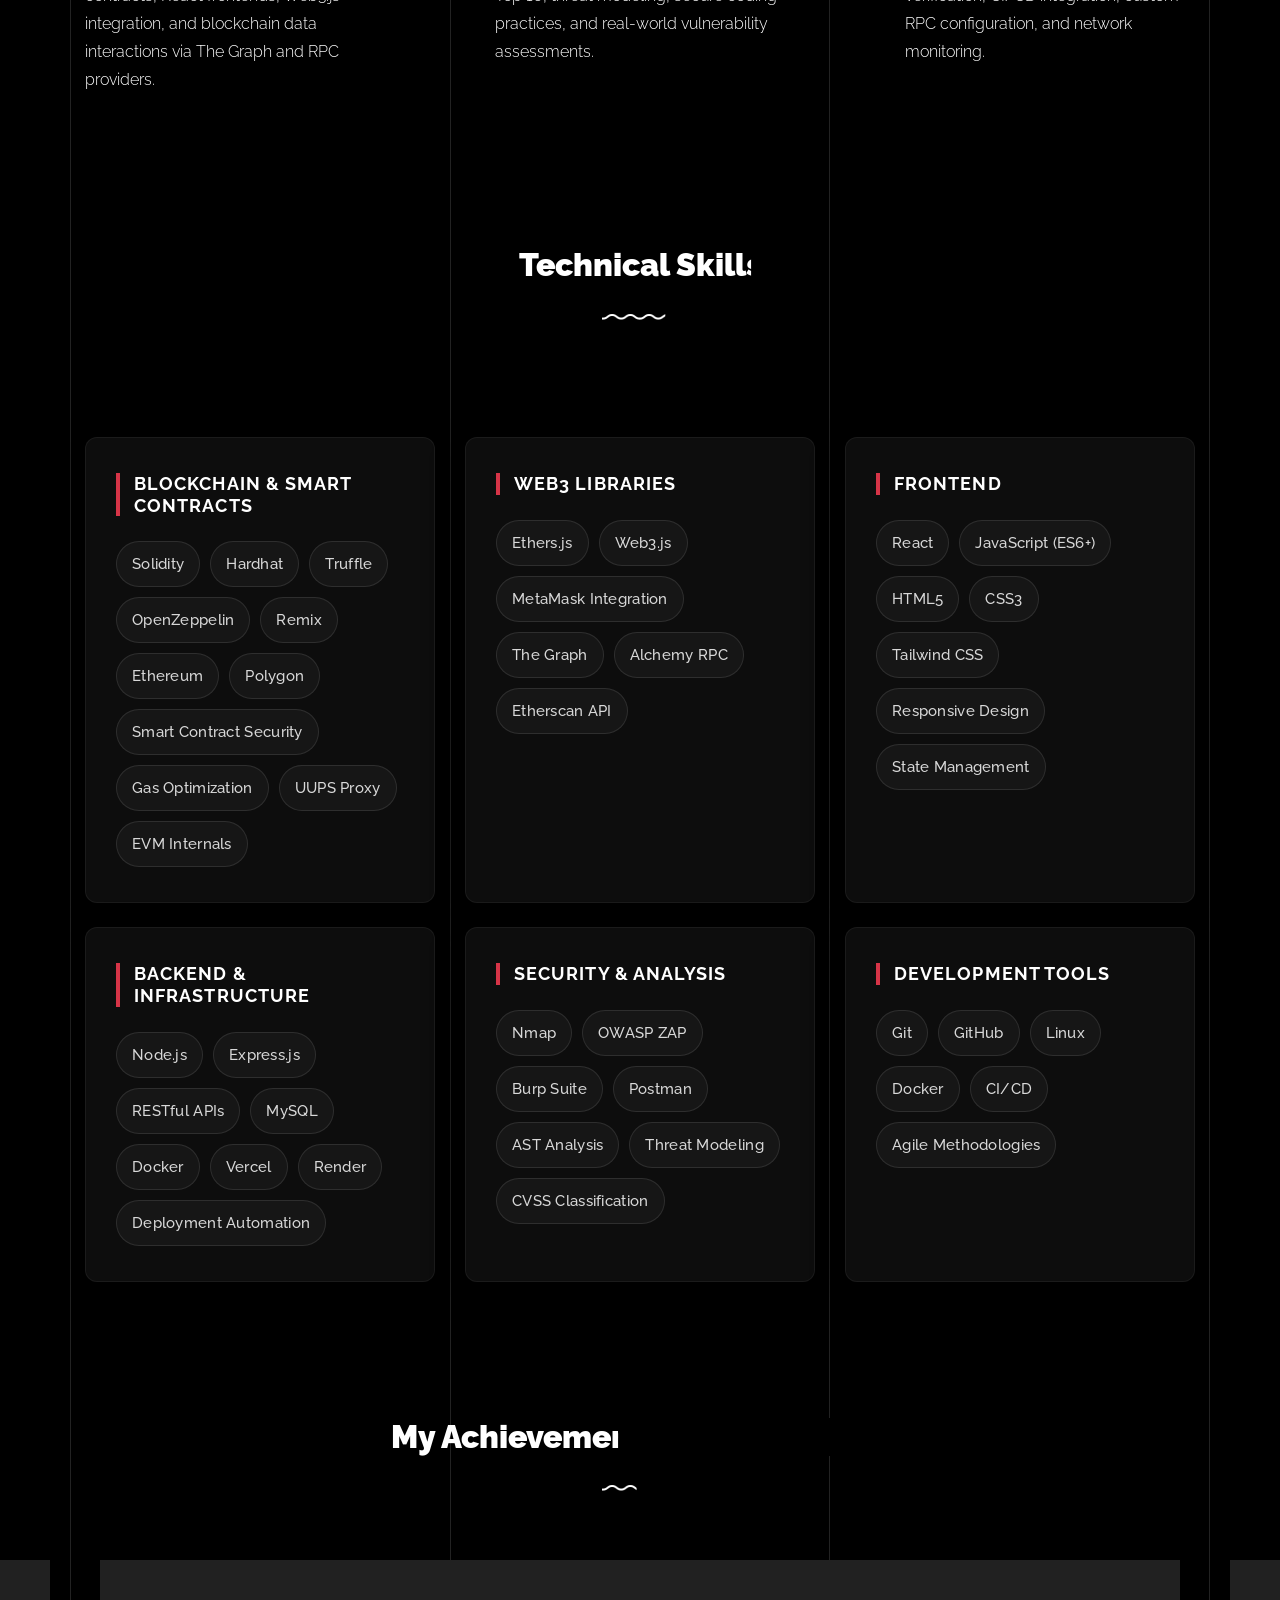
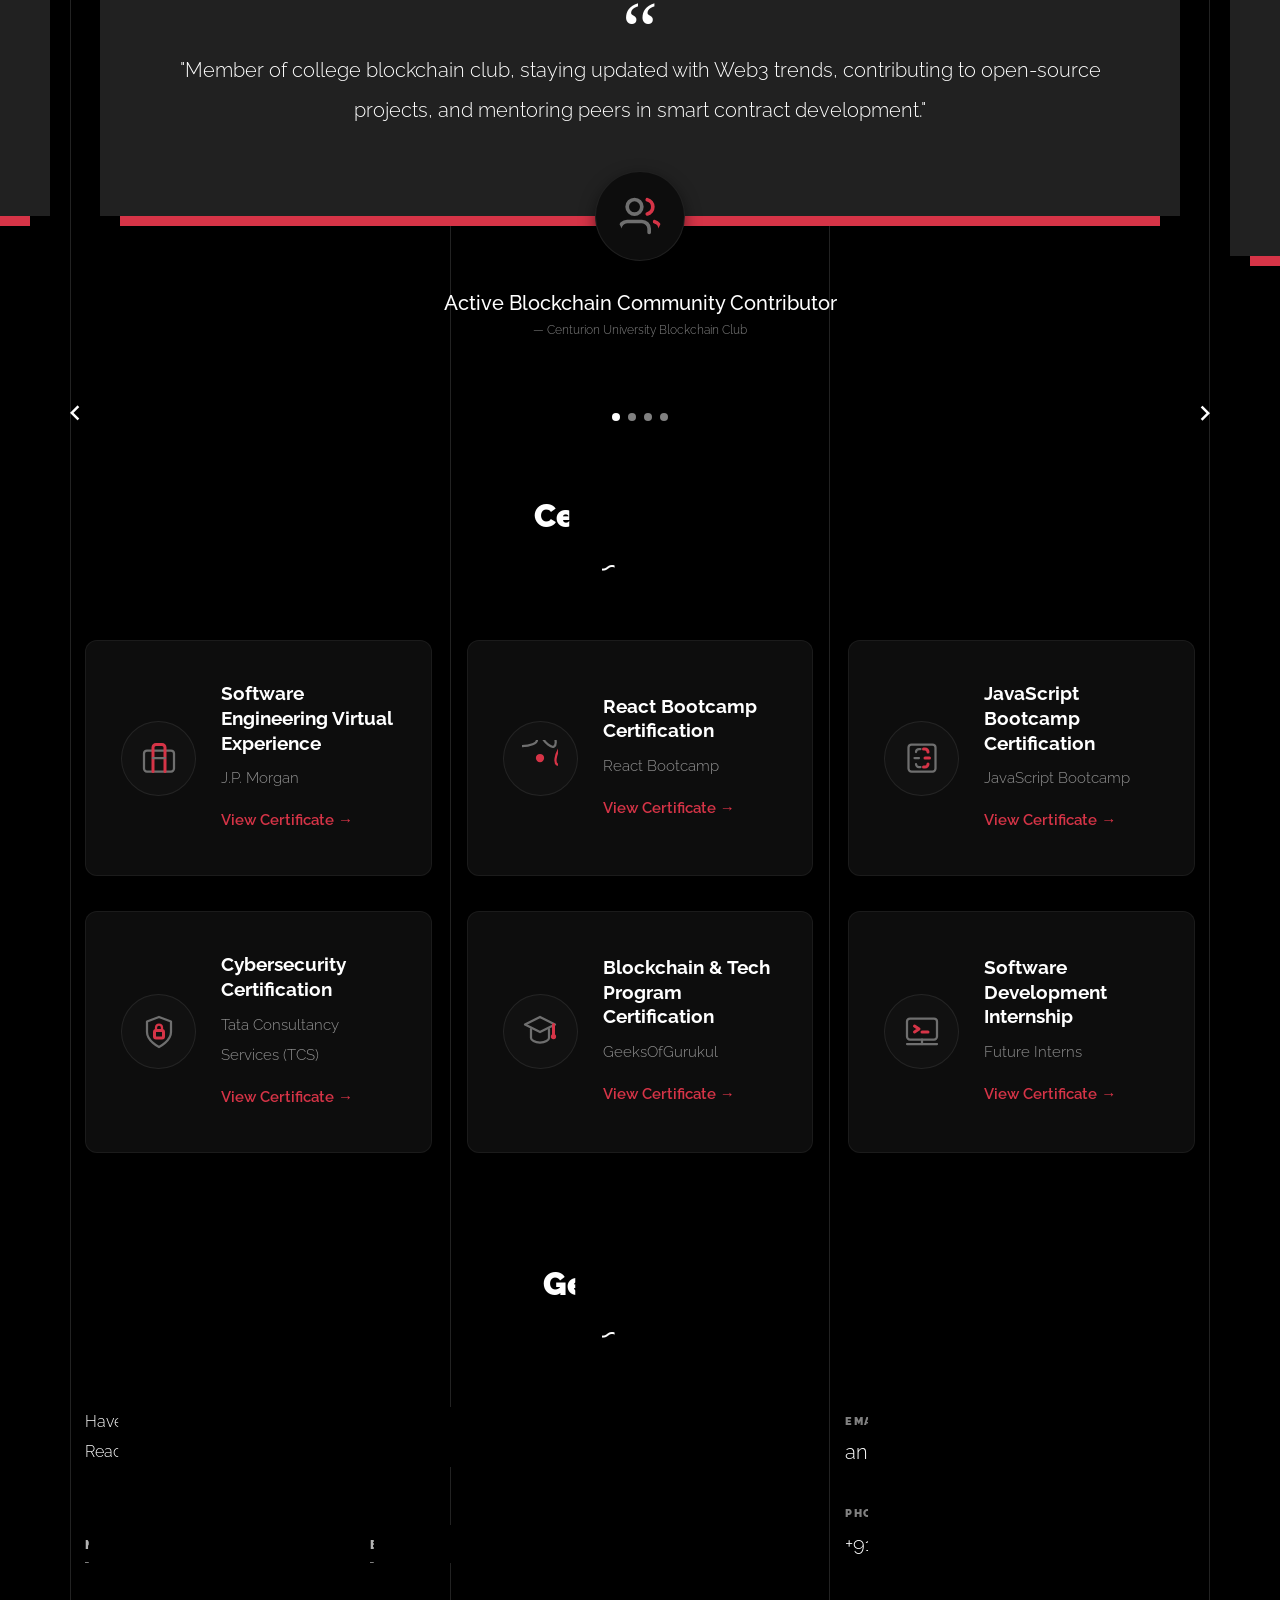
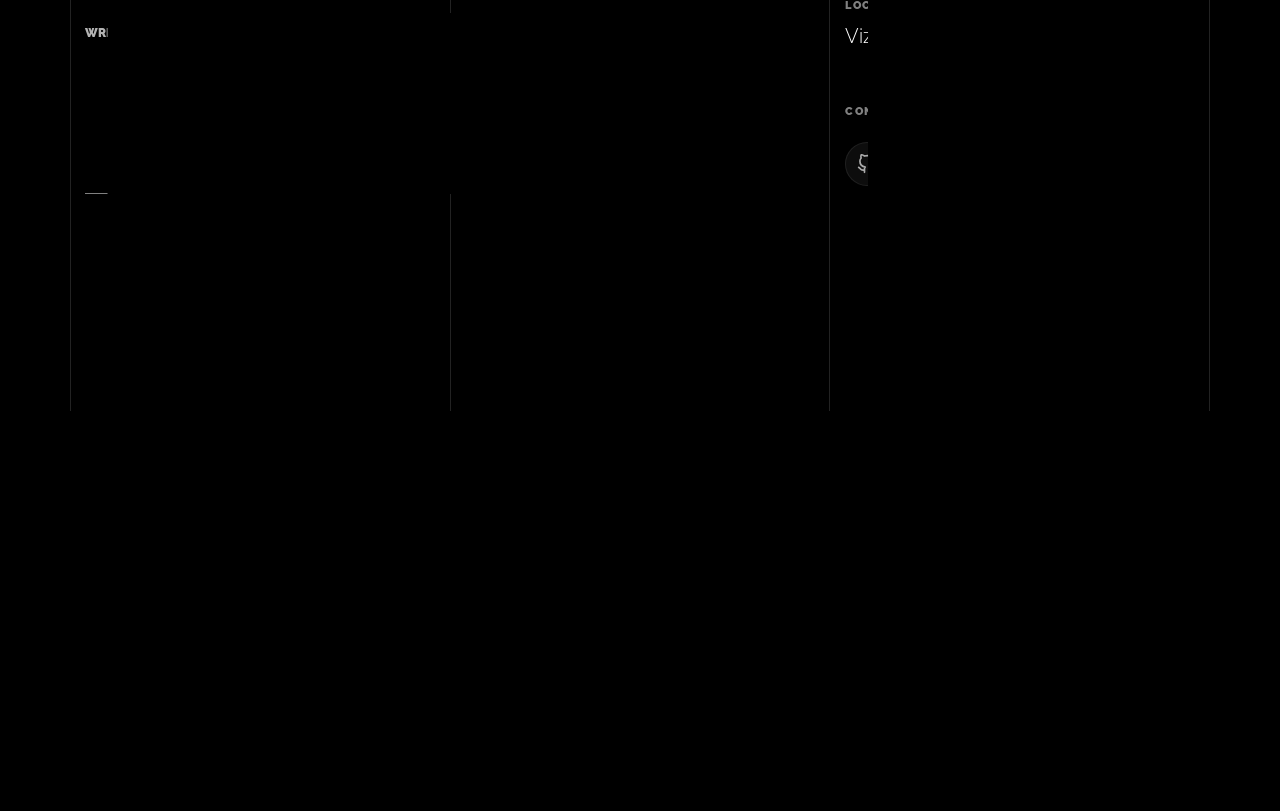
==== commit 4cf21753: "Configure Web3Forms email integration and add professional README.md" ====
--- a/index.html
+++ b/index.html
@@ -751,6 +751,10 @@
               <p class="gsap-reveal mb-5 lead-text">Have a Web3 project idea? Let's build it together.<br>Reach out for
                 freelance work, collaborations, or blockchain consulting.</p>
               <form method="post" class="form-outline-style-v1" id="contactForm">
+                <!-- Web3Forms Access Key: Replace with your actual key from https://web3forms.com -->
+                <input type="hidden" name="access_key" value="YOUR_WEB3FORMS_ACCESS_KEY_HERE">
+                <input type="hidden" name="subject" value="New Web3 Portfolio Contact Form Submission">
+                <input type="hidden" name="from_name" value="Anand Doddi Portfolio">
                 <div class="form-group row mb-0">
 
                   <div class="col-lg-6 form-group gsap-reveal">
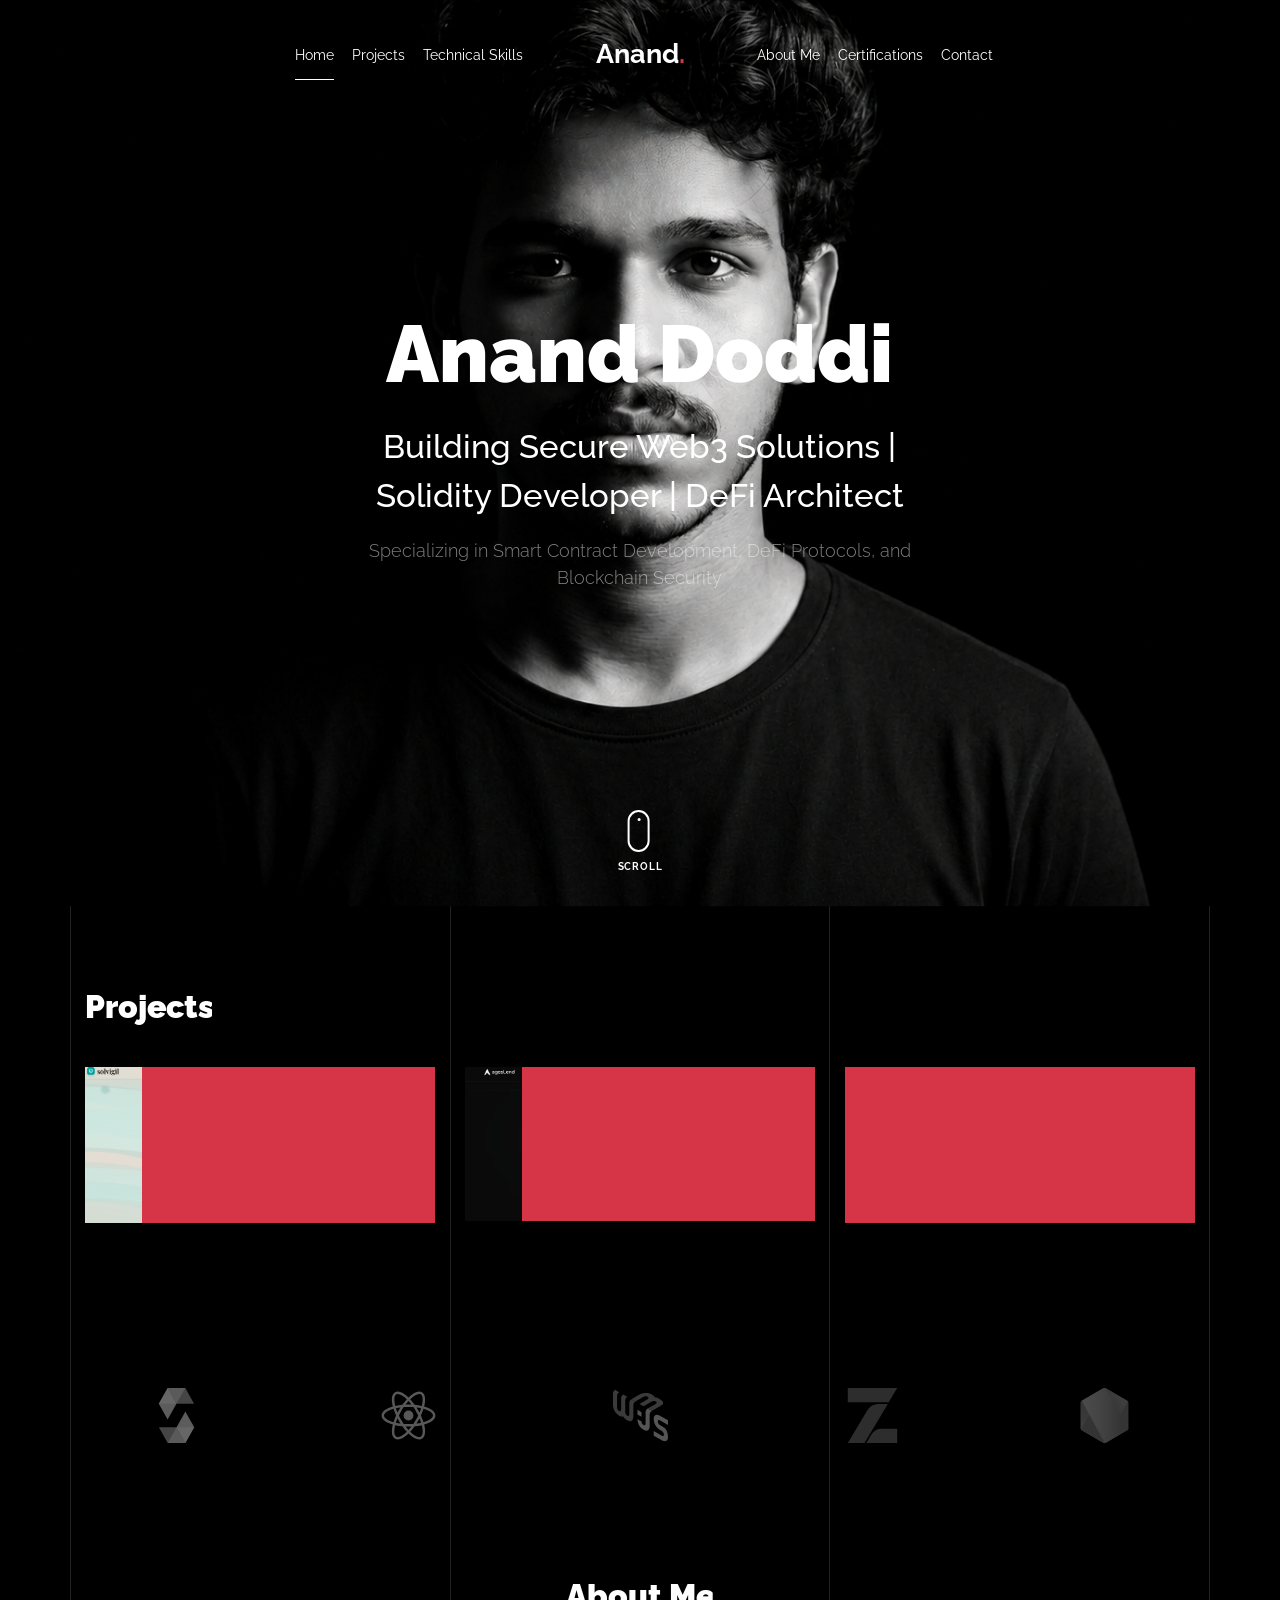
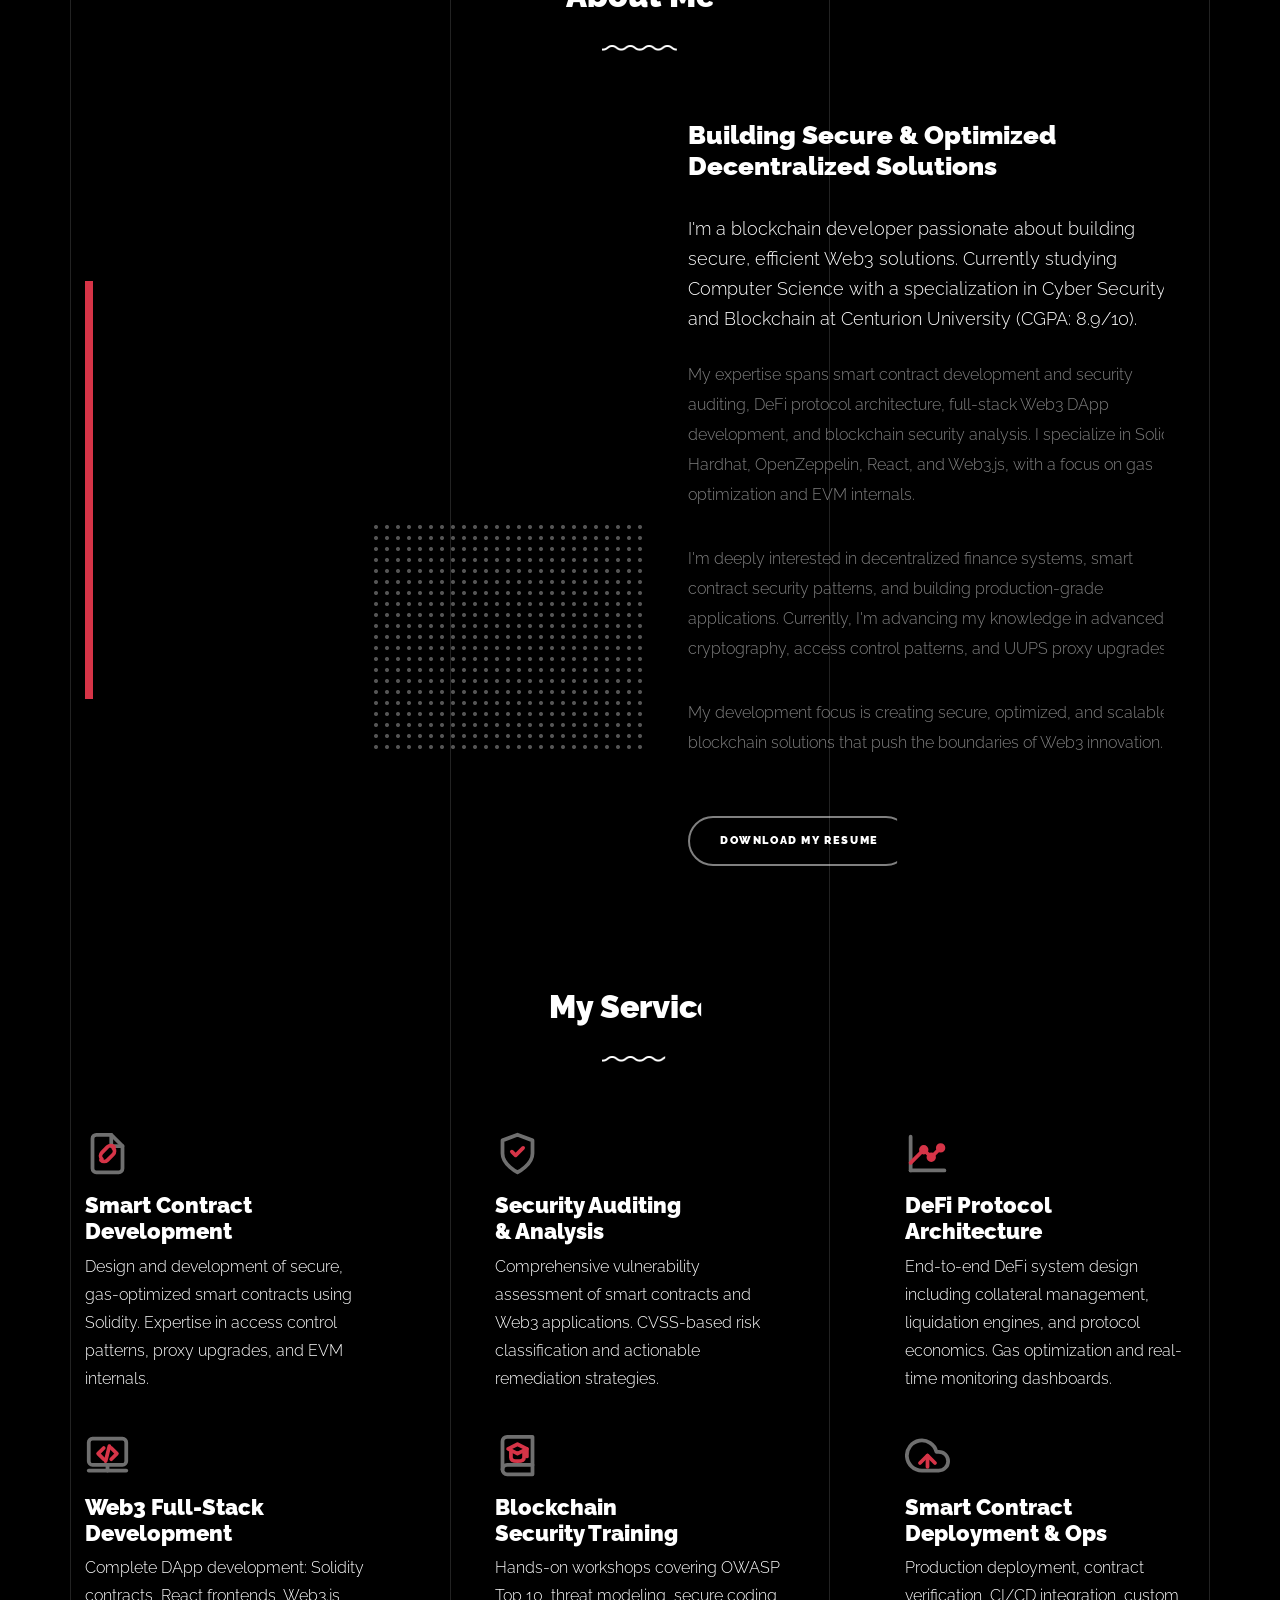
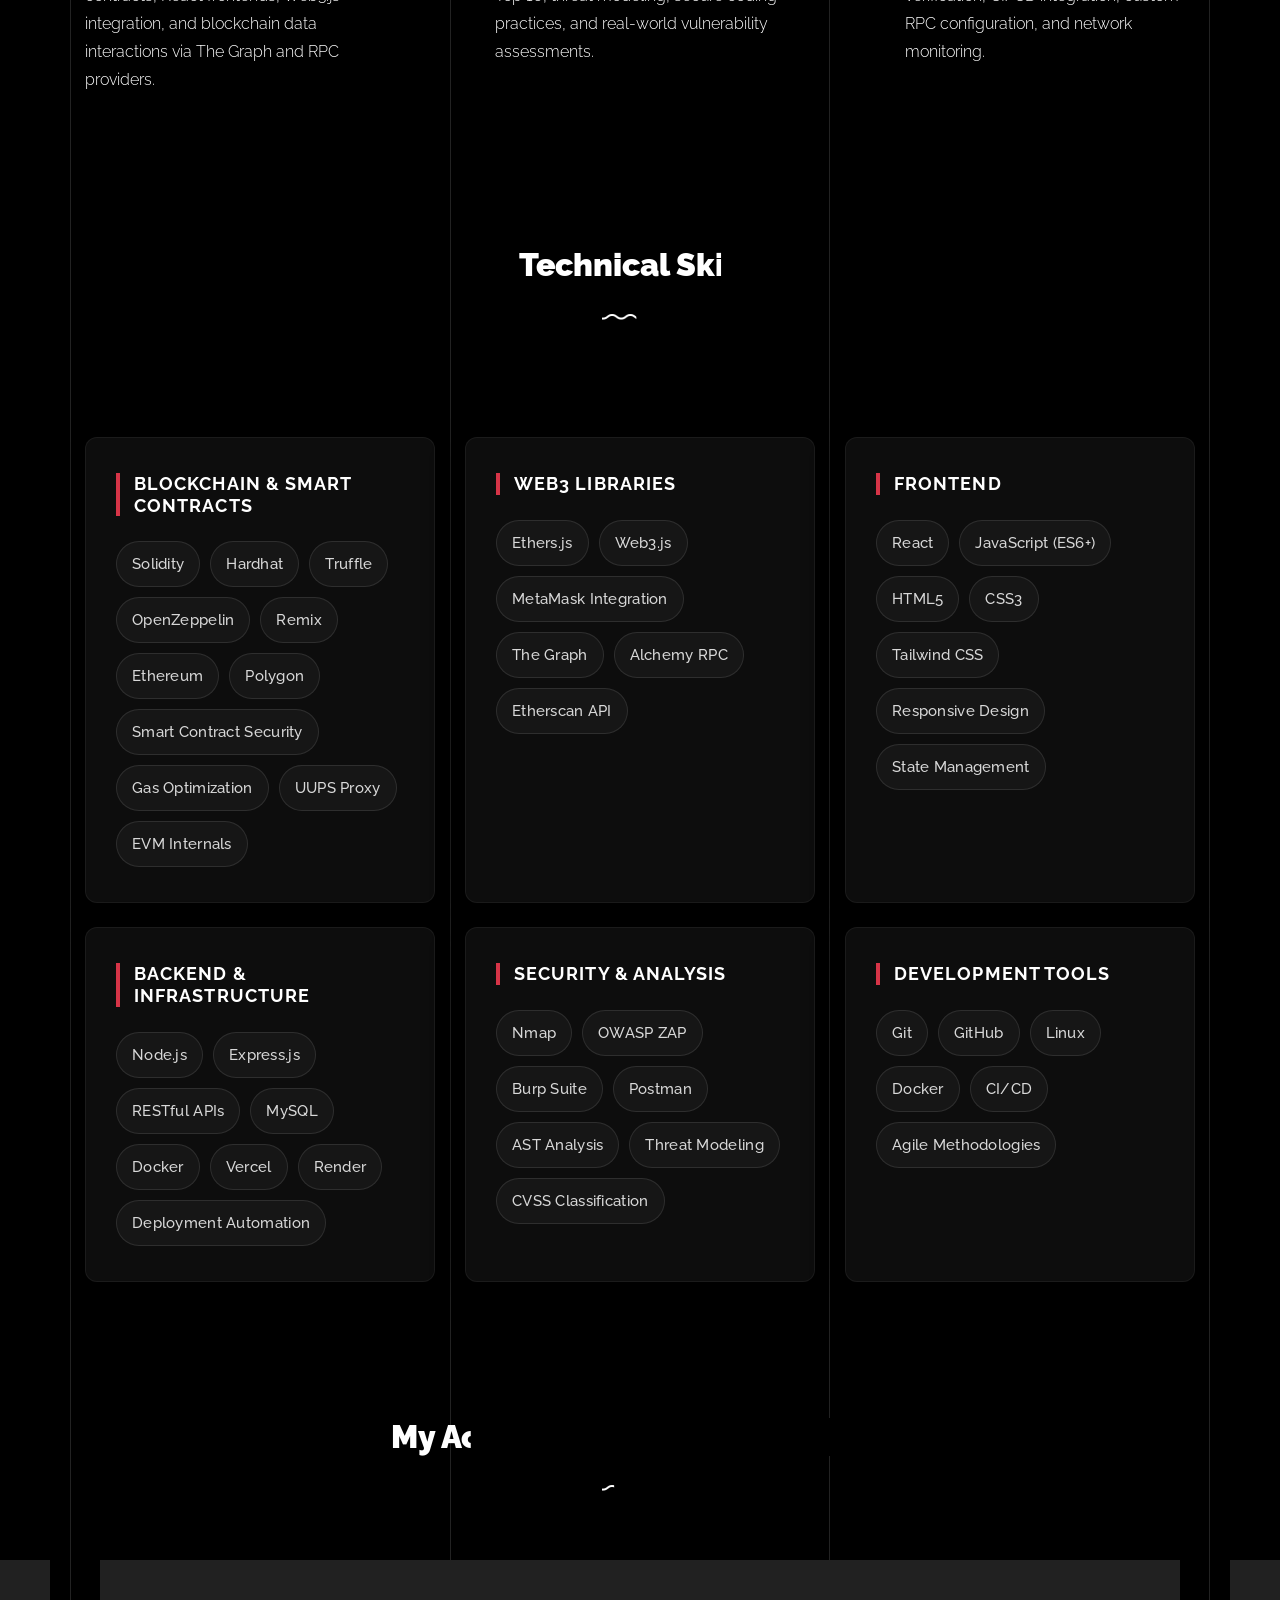
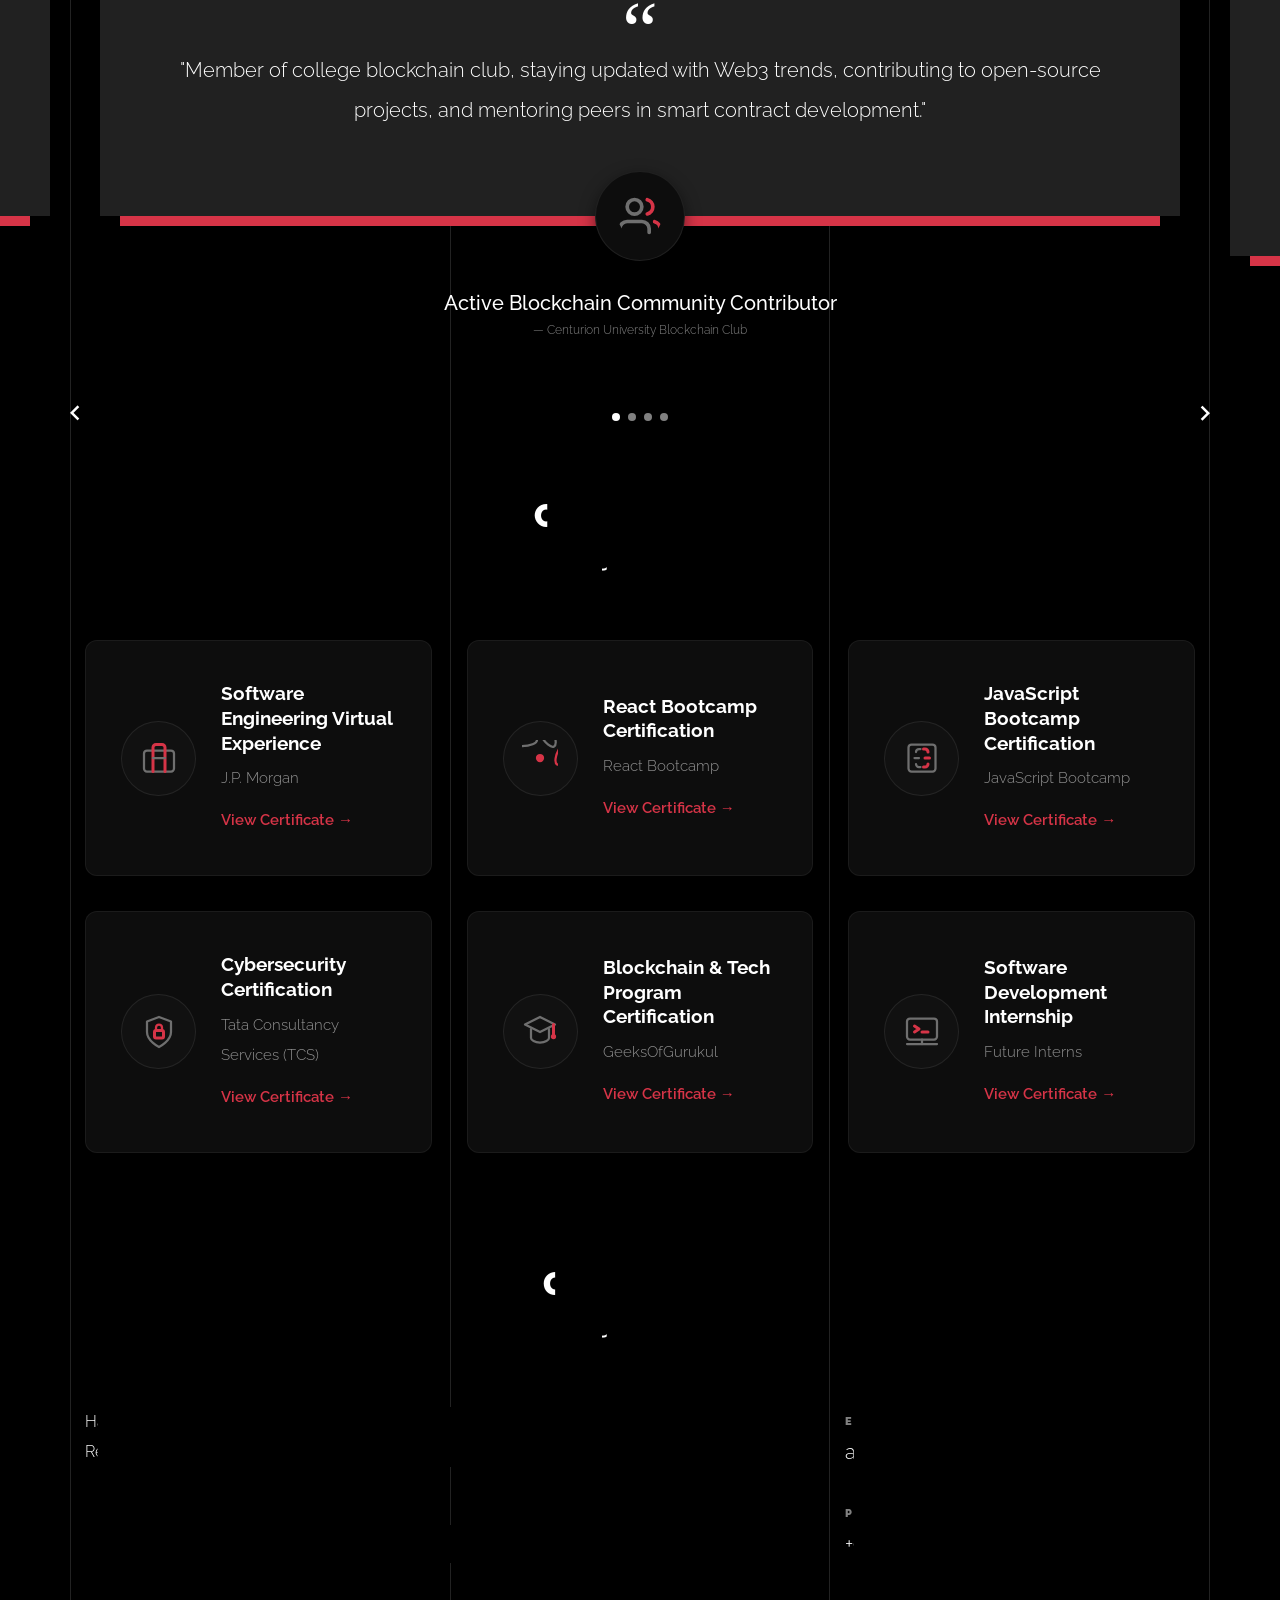
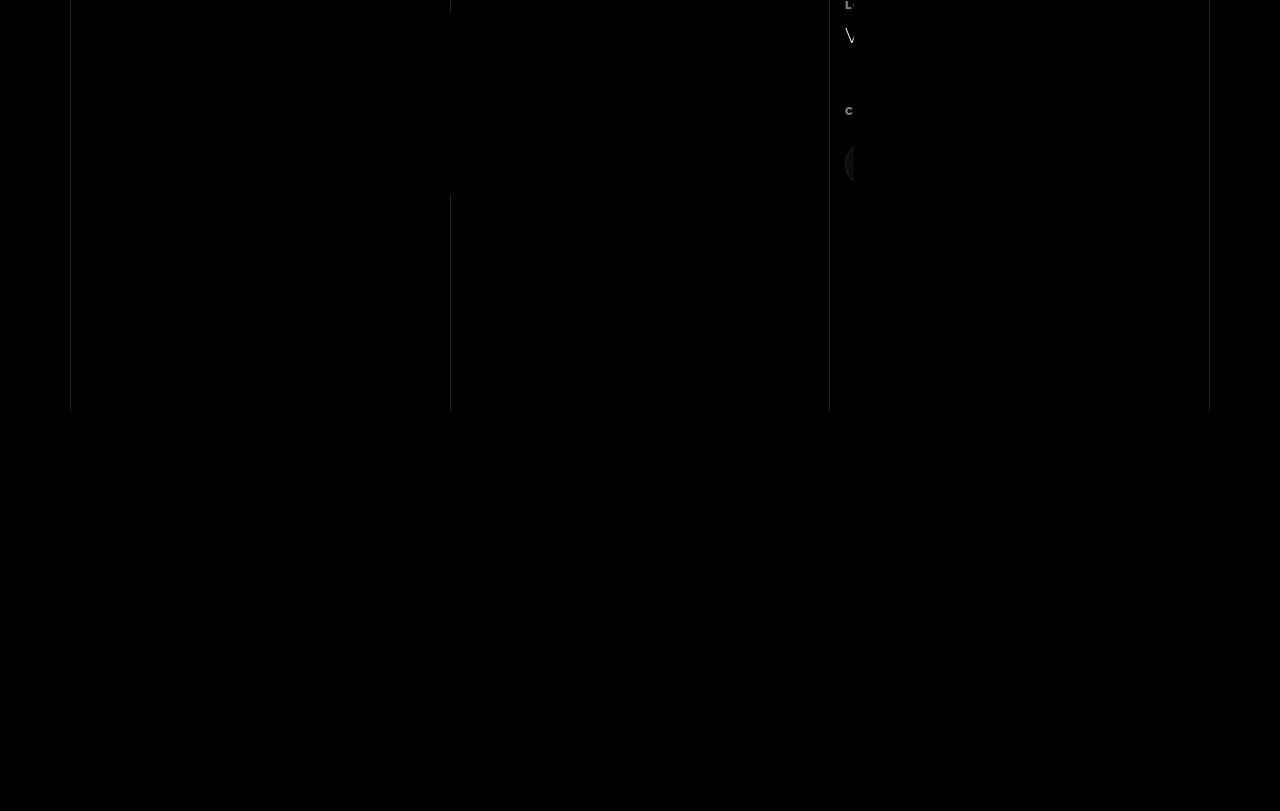
==== commit 2362d3b4: "Added web3Forms actual key" ====
--- a/index.html
+++ b/index.html
@@ -752,7 +752,7 @@
                 freelance work, collaborations, or blockchain consulting.</p>
               <form method="post" class="form-outline-style-v1" id="contactForm">
                 <!-- Web3Forms Access Key: Replace with your actual key from https://web3forms.com -->
-                <input type="hidden" name="access_key" value="YOUR_WEB3FORMS_ACCESS_KEY_HERE">
+                <input type="hidden" name="access_key" value="9da5c304-7db0-4547-b2cb-122ac20c777c">
                 <input type="hidden" name="subject" value="New Web3 Portfolio Contact Form Submission">
                 <input type="hidden" name="from_name" value="Anand Doddi Portfolio">
                 <div class="form-group row mb-0">
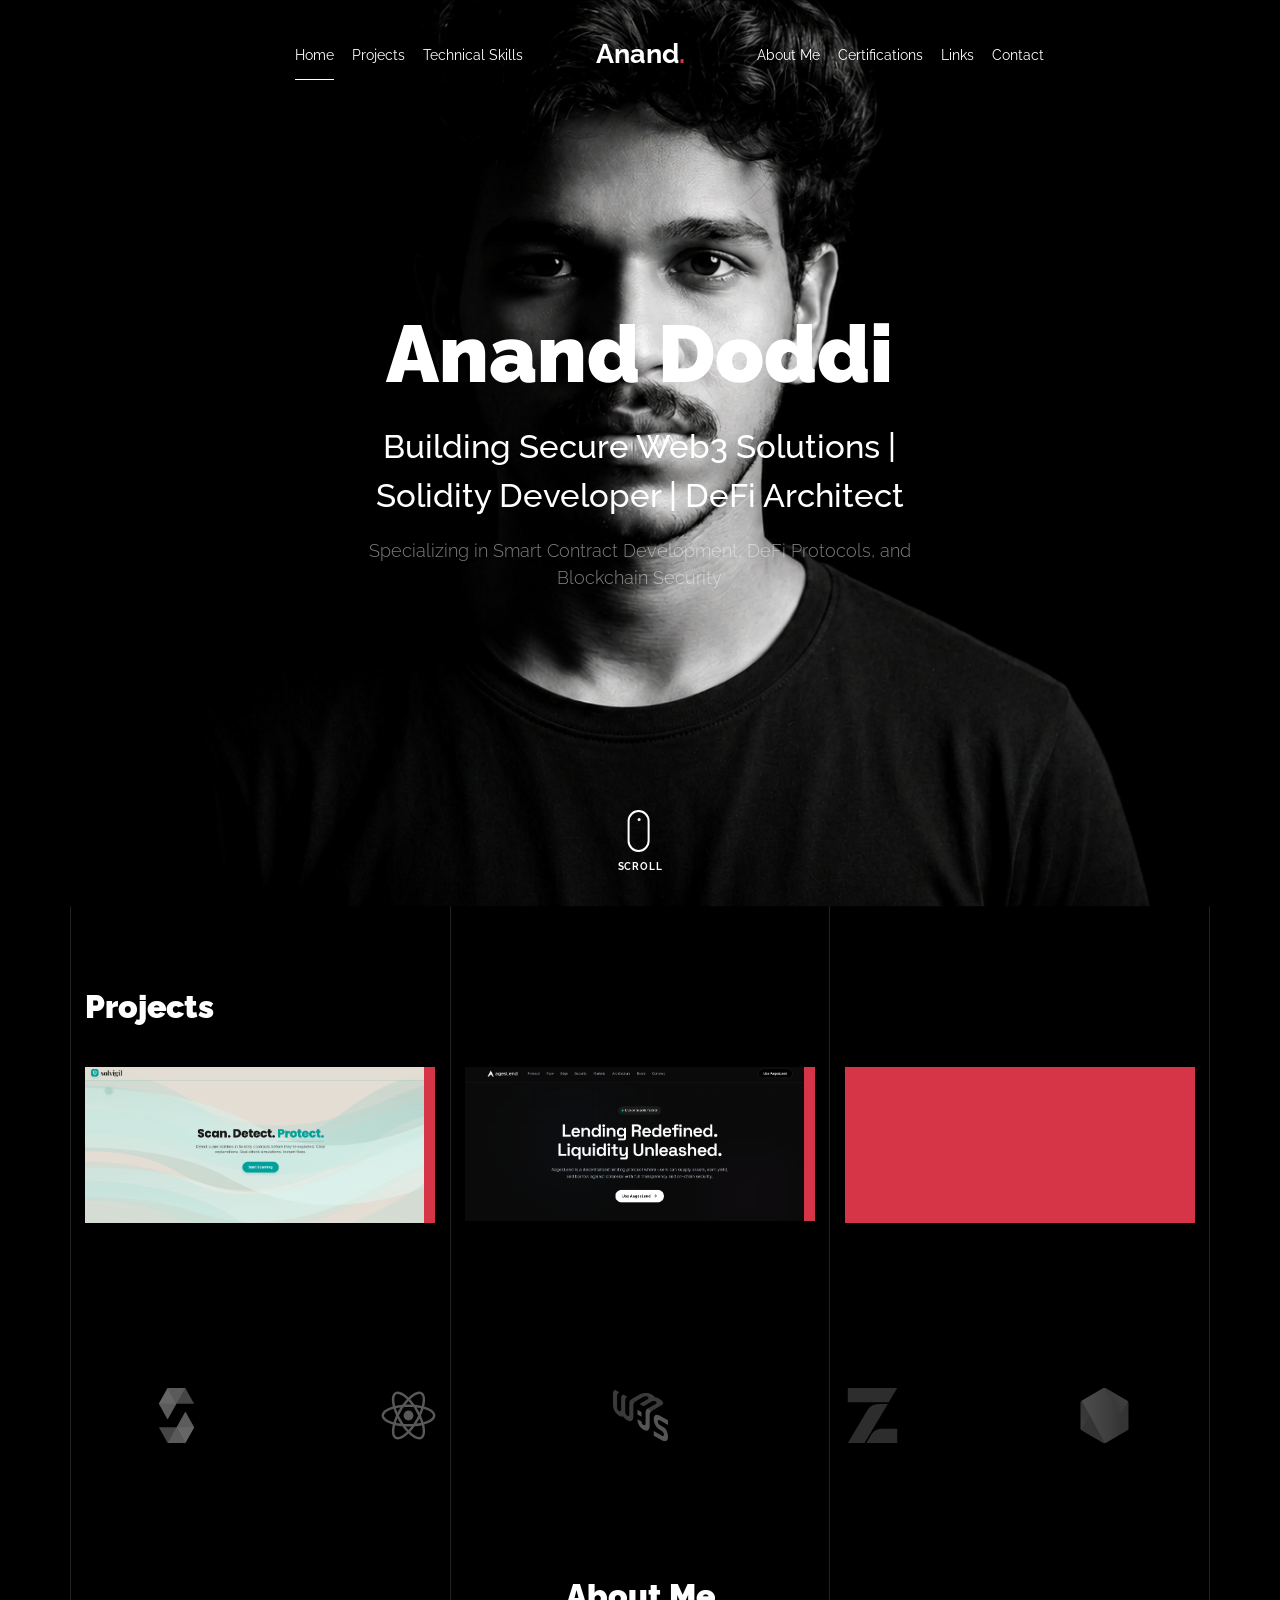
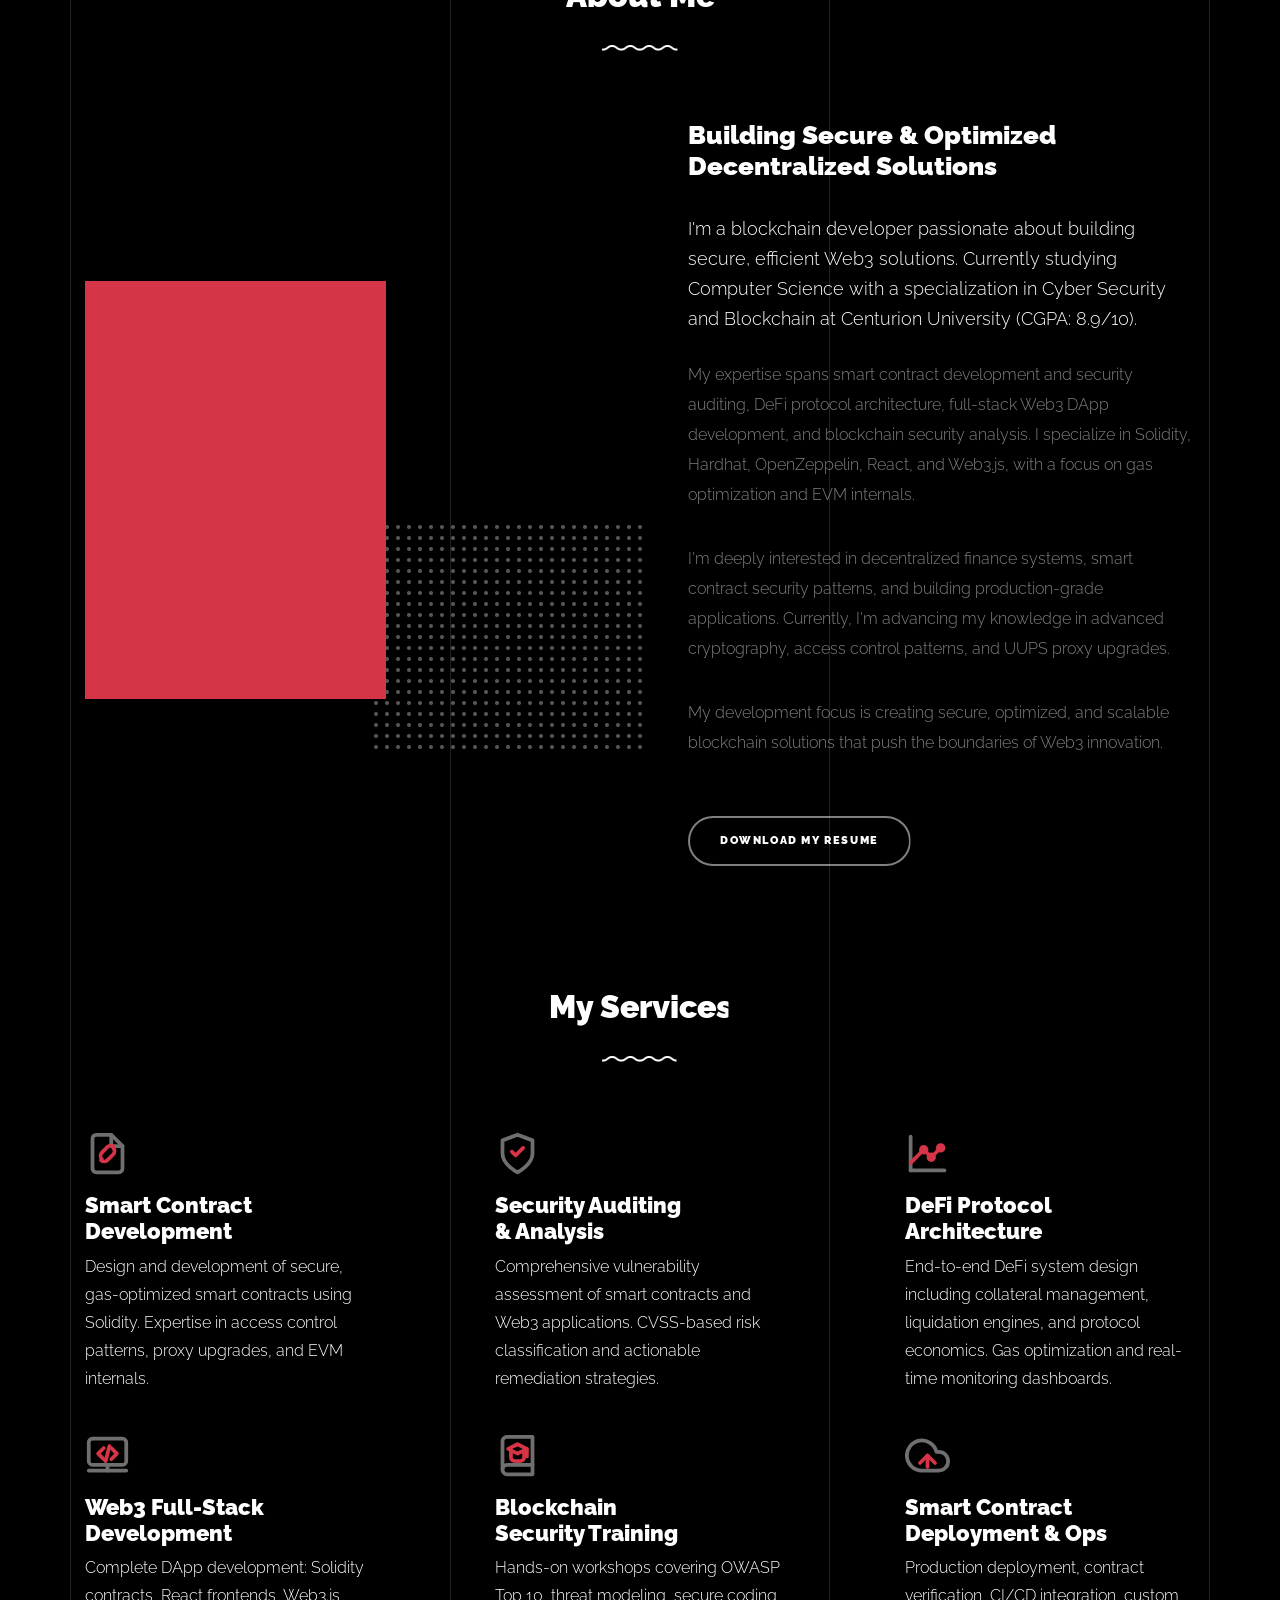
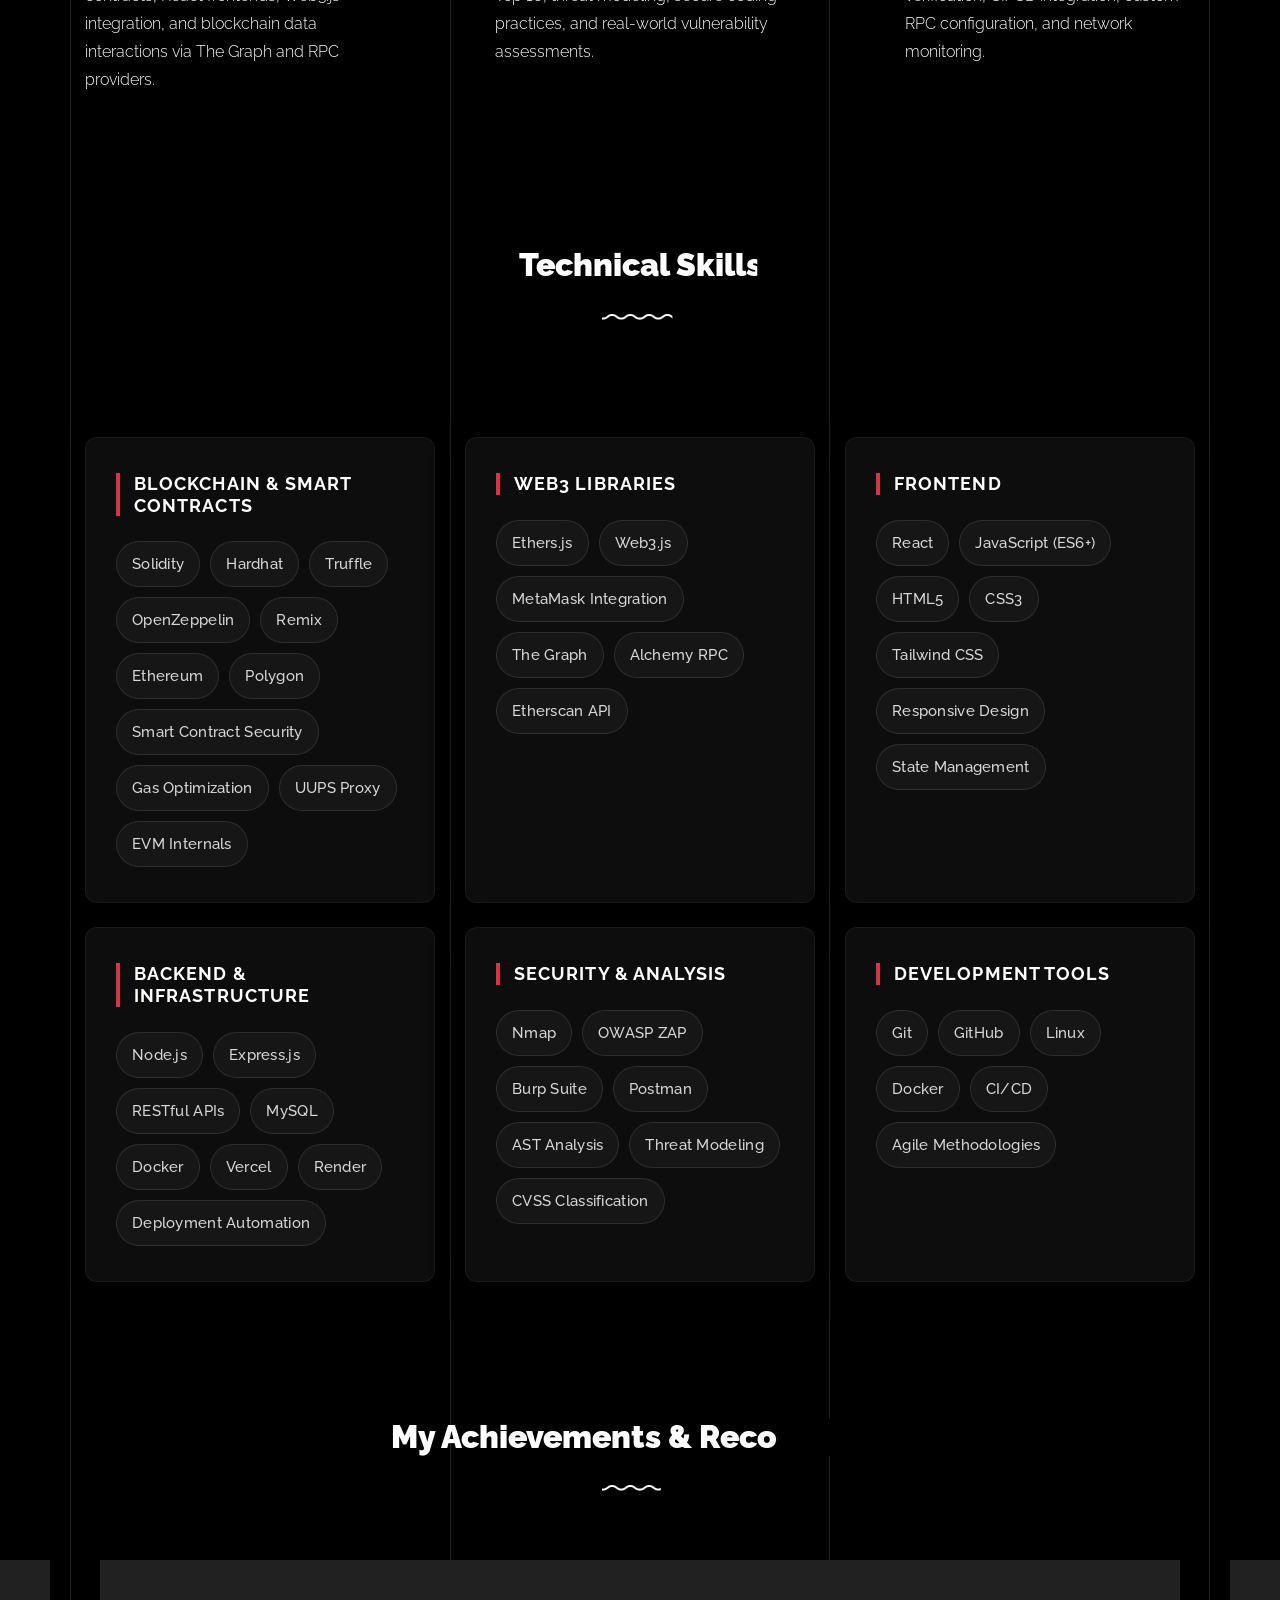
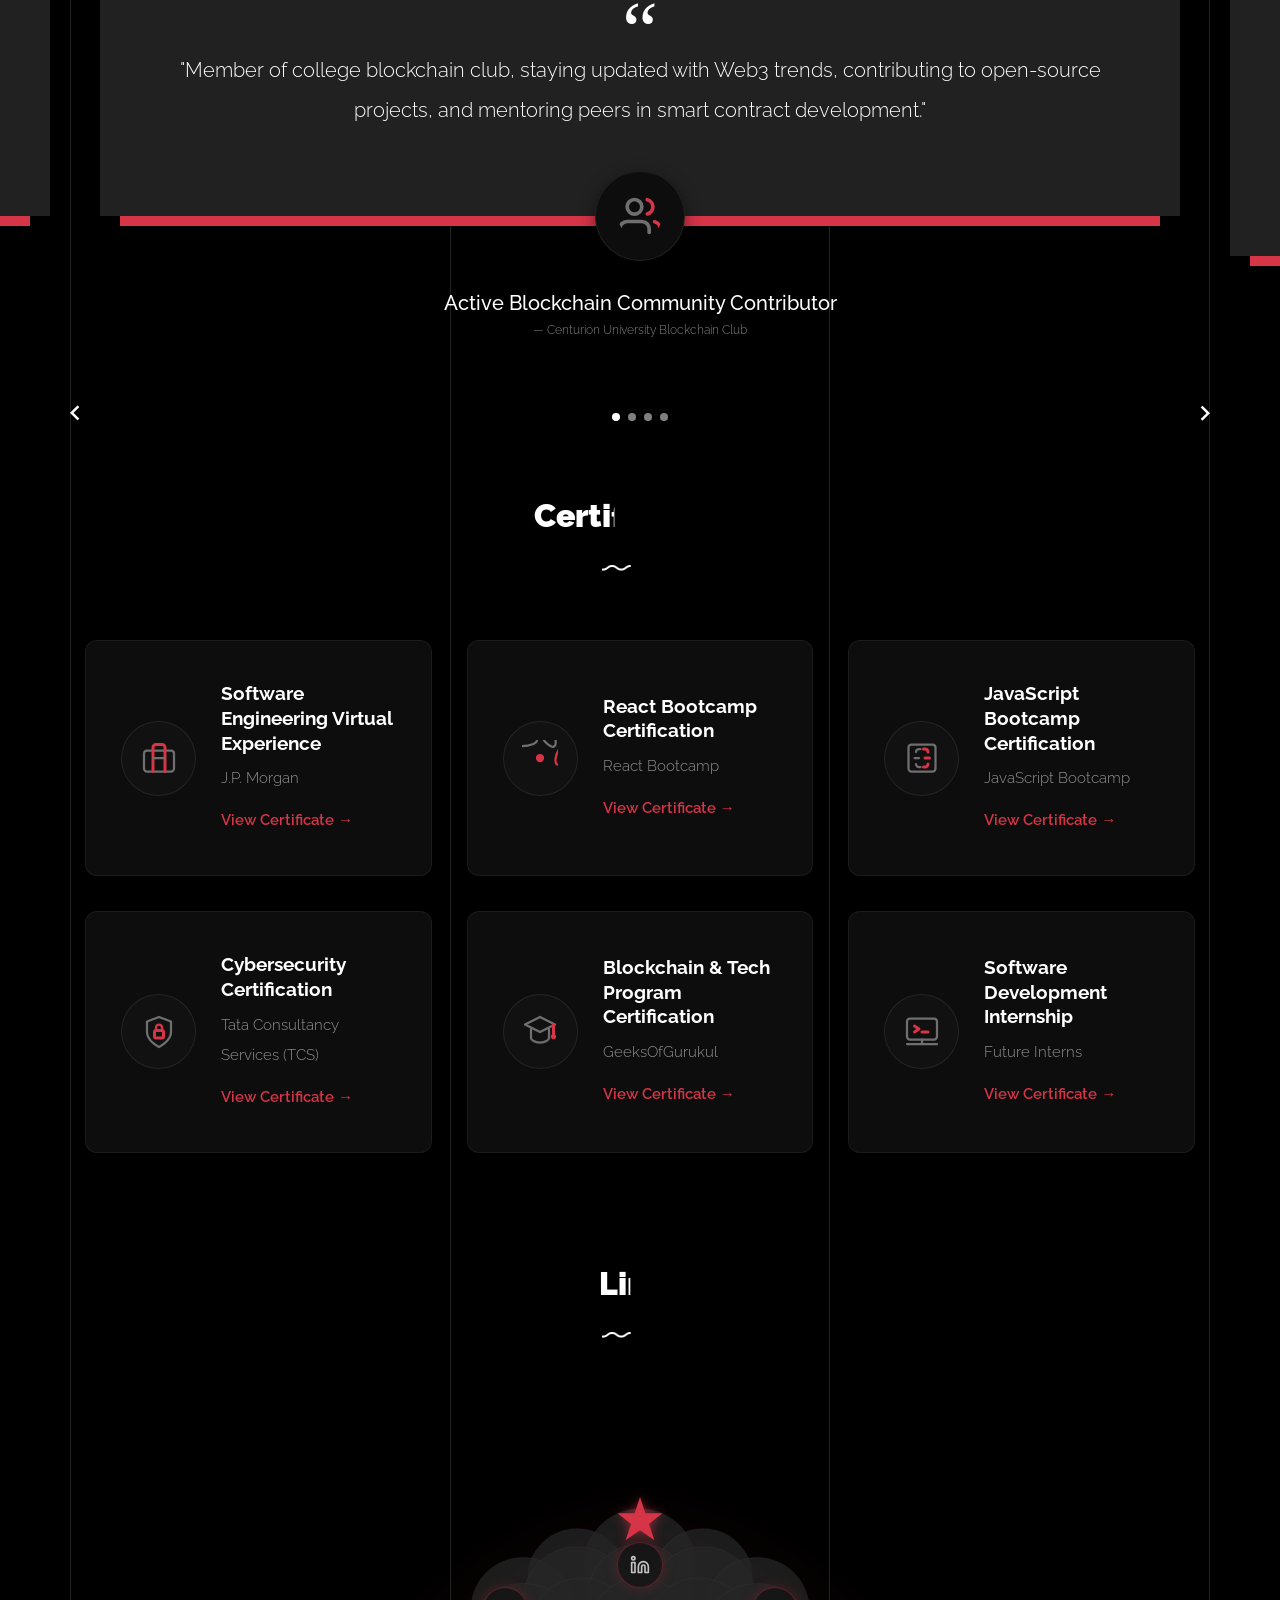
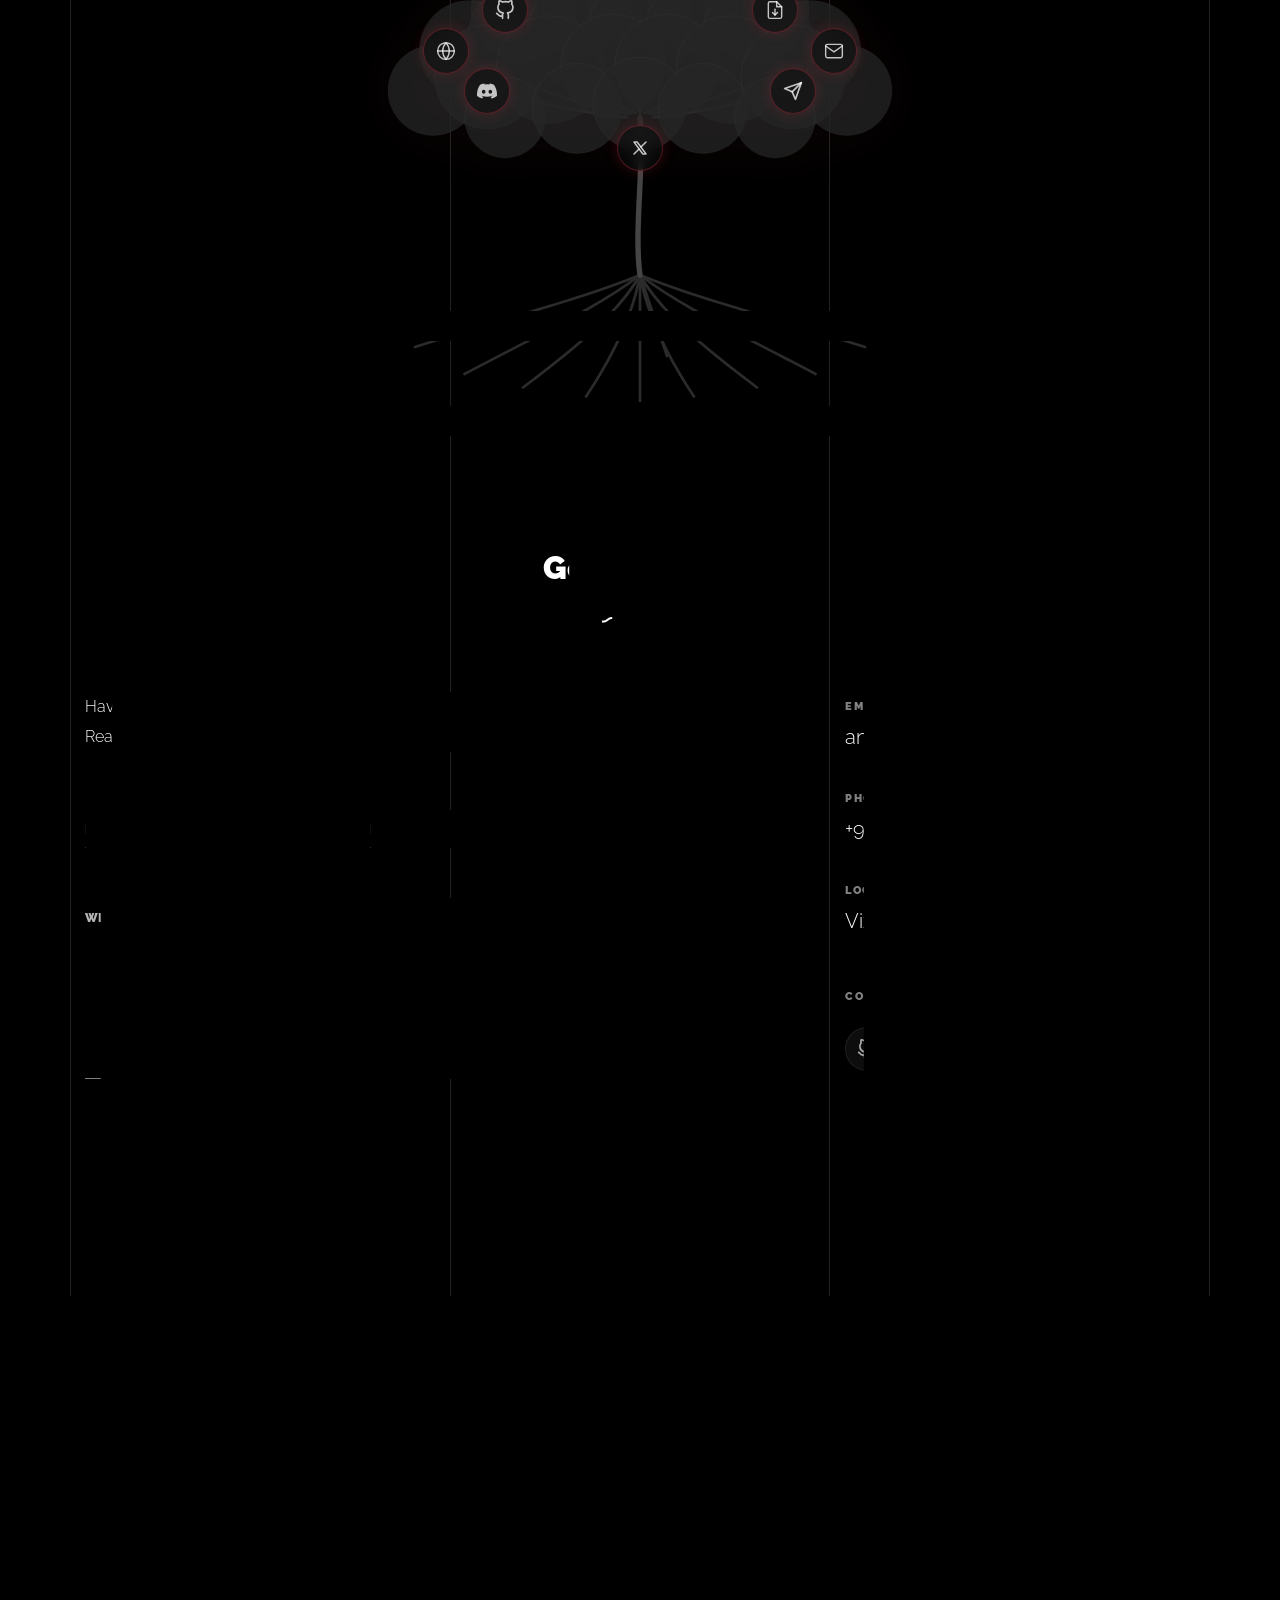
==== commit 5be46476: "Added new section for all links" ====
--- a/index.html
+++ b/index.html
@@ -69,6 +69,7 @@
               <ul class="site-nav-ul js-clone-nav text-left d-none d-lg-inline-block">
                 <li><a href="#about-section" class="nav-link">About Me</a></li>
                 <li><a href="#certifications-section" class="nav-link">Certifications</a></li>
+                <li><a href="#links-section" class="nav-link">Links</a></li>
                 <li><a href="#contact-section" class="nav-link">Contact</a></li>
               </ul>
 
@@ -735,6 +736,186 @@
         </div>
       </div>
       <!-- END blog posts -->
+
+      <div class="unslate_co--section" id="links-section">
+        <div class="container">
+          <div class="section-heading-wrap text-center mb-5">
+            <h2 class="heading-h2 text-center divider"><span class="gsap-reveal">Links</span></h2>
+            <span class="gsap-reveal"><img src="images/divider.png" alt="divider" width="76"></span>
+          </div>
+
+          <div class="tree-stage" id="linksTreeStage">
+            <div class="tree-particles" id="linksTreeParticles"></div>
+
+            <svg class="tree-svg" id="linksTreeSvg" viewBox="0 0 800 700" preserveAspectRatio="xMidYMax meet" aria-hidden="true">
+              <g class="tree-sway-group">
+
+                <path class="tree-path tree-root" data-group="root" d="M400,520 C340,545 260,565 150,600" />
+                <path class="tree-path tree-root" data-group="root" d="M400,520 C355,555 290,585 205,630" />
+                <path class="tree-path tree-root" data-group="root" d="M400,520 C378,560 330,600 270,645" />
+                <path class="tree-path tree-root" data-group="root" d="M400,520 C392,565 370,610 340,655" />
+                <path class="tree-path tree-root" data-group="root" d="M400,520 C400,570 400,615 400,660" />
+                <path class="tree-path tree-root" data-group="root" d="M400,520 C408,565 430,610 460,655" />
+                <path class="tree-path tree-root" data-group="root" d="M400,520 C422,560 470,600 530,645" />
+                <path class="tree-path tree-root" data-group="root" d="M400,520 C445,555 510,585 595,630" />
+                <path class="tree-path tree-root" data-group="root" d="M400,520 C460,545 540,565 650,600" />
+                <path class="tree-path tree-root" data-group="root" d="M400,520 C410,550 420,580 430,610" />
+
+                <path class="tree-path tree-trunk" data-group="trunk" d="M400,520 C393,470 405,400 400,345" />
+
+                <path class="tree-path tree-branch" data-group="branch" data-tier="a" id="branch-linkedin" d="M400,345 C400,290 400,230 400,180" />
+                <path class="tree-path tree-branch" data-group="branch" data-tier="b" id="branch-github" d="M395,340 C340,320 290,270 253,228" />
+                <path class="tree-path tree-branch" data-group="branch" data-tier="b" id="branch-resume" d="M405,340 C460,320 510,270 547,228" />
+                <path class="tree-path tree-branch" data-group="branch" data-tier="c" id="branch-portfolio" d="M390,340 C320,330 250,300 190,272" />
+                <path class="tree-path tree-branch" data-group="branch" data-tier="c" id="branch-email" d="M410,340 C480,330 550,300 610,272" />
+                <path class="tree-path tree-branch" data-group="branch" data-tier="d" id="branch-discord" d="M385,345 C330,340 275,325 233,317" />
+                <path class="tree-path tree-branch" data-group="branch" data-tier="d" id="branch-telegram" d="M415,345 C470,340 525,325 567,317" />
+                <path class="tree-path tree-branch" data-group="branch" data-tier="e" id="branch-x" d="M400,345 C400,355 400,368 400,378" />
+
+                <g class="tree-canopy">
+                  <circle class="tree-leaf" cx="330" cy="190" r="55" />
+                  <circle class="tree-leaf" cx="400" cy="175" r="62" />
+                  <circle class="tree-leaf" cx="470" cy="190" r="55" />
+
+                  <circle class="tree-leaf" cx="270" cy="225" r="58" />
+                  <circle class="tree-leaf" cx="330" cy="215" r="60" />
+                  <circle class="tree-leaf" cx="400" cy="210" r="58" />
+                  <circle class="tree-leaf" cx="470" cy="215" r="60" />
+                  <circle class="tree-leaf" cx="530" cy="225" r="58" />
+
+                  <circle class="tree-leaf" cx="210" cy="270" r="55" />
+                  <circle class="tree-leaf" cx="270" cy="258" r="62" />
+                  <circle class="tree-leaf" cx="335" cy="250" r="60" />
+                  <circle class="tree-leaf" cx="400" cy="248" r="58" />
+                  <circle class="tree-leaf" cx="465" cy="250" r="60" />
+                  <circle class="tree-leaf" cx="530" cy="258" r="62" />
+                  <circle class="tree-leaf" cx="590" cy="270" r="55" />
+
+                  <circle class="tree-leaf" cx="170" cy="315" r="50" />
+                  <circle class="tree-leaf" cx="230" cy="300" r="58" />
+                  <circle class="tree-leaf" cx="300" cy="292" r="60" />
+                  <circle class="tree-leaf" cx="370" cy="288" r="58" />
+                  <circle class="tree-leaf" cx="430" cy="288" r="58" />
+                  <circle class="tree-leaf" cx="500" cy="292" r="60" />
+                  <circle class="tree-leaf" cx="570" cy="300" r="58" />
+                  <circle class="tree-leaf" cx="630" cy="315" r="50" />
+
+                  <circle class="tree-leaf" cx="250" cy="345" r="45" />
+                  <circle class="tree-leaf" cx="330" cy="335" r="50" />
+                  <circle class="tree-leaf" cx="400" cy="330" r="52" />
+                  <circle class="tree-leaf" cx="470" cy="335" r="50" />
+                  <circle class="tree-leaf" cx="550" cy="345" r="45" />
+                </g>
+
+                <path class="tree-star" d="M400,100 L406,118 L425,118 L410,130 L416,148 L400,137 L384,148 L390,130 L375,118 L394,118 Z" />
+
+              </g>
+            </svg>
+
+            <a href="https://linkedin.com/in/anand-blockchain" target="_blank" rel="noopener" class="tree-fruit" data-tier="a" data-branch="linkedin" style="left:50%; top:25%;" aria-label="LinkedIn — Connect professionally">
+              <span class="tree-fruit-float">
+                <span class="tree-fruit-inner">
+                  <svg viewBox="0 0 24 24" width="20" height="20" fill="none" stroke="currentColor" stroke-width="2" stroke-linecap="round" stroke-linejoin="round">
+                    <path d="M16 8a6 6 0 0 1 6 6v7h-4v-7a2 2 0 0 0-2-2 2 2 0 0 0-2 2v7h-4v-7a6 6 0 0 1 6-6zM2 9h4v12H2z"></path>
+                    <circle cx="4" cy="4" r="2"></circle>
+                  </svg>
+                </span>
+              </span>
+              <span class="tree-fruit-tooltip"><strong>LinkedIn</strong>Connect professionally.</span>
+            </a>
+
+            <a href="https://github.com/0xAnandDev" target="_blank" rel="noopener" class="tree-fruit" data-tier="b" data-branch="github" style="left:31.25%; top:32.1%;" aria-label="GitHub — Explore my repositories">
+              <span class="tree-fruit-float">
+                <span class="tree-fruit-inner">
+                  <svg viewBox="0 0 24 24" width="20" height="20" fill="none" stroke="currentColor" stroke-width="2" stroke-linecap="round" stroke-linejoin="round">
+                    <path d="M9 19c-5 1.5-5-2.5-7-3m14 6v-3.87a3.37 3.37 0 0 0-.94-2.61c3.14-.35 6.44-1.54 6.44-7A5.44 5.44 0 0 0 20 4.77 5.07 5.07 0 0 0 19.91 1S18.73.65 16 2.48a13.38 13.38 0 0 0-7 0C6.27.65 5.09 1 5.09 1A5.07 5.07 0 0 0 5 4.77a5.44 5.44 0 0 0-1.5 3.78c0 5.42 3.3 6.61 6.44 7A3.37 3.37 0 0 0 9 18.13V22"></path>
+                  </svg>
+                </span>
+              </span>
+              <span class="tree-fruit-tooltip"><strong>GitHub</strong>Explore my repositories.</span>
+            </a>
+
+            <a href="images/Docs/Anand_Doddi_Resume.pdf" download="Anand_Doddi_Resume.pdf" class="tree-fruit" data-tier="b" data-branch="resume" style="left:68.75%; top:32.1%;" aria-label="Resume — Download latest CV">
+              <span class="tree-fruit-float">
+                <span class="tree-fruit-inner">
+                  <svg viewBox="0 0 24 24" width="20" height="20" fill="none" stroke="currentColor" stroke-width="1.7" stroke-linecap="round" stroke-linejoin="round">
+                    <path d="M14 2H6a2 2 0 0 0-2 2v16a2 2 0 0 0 2 2h12a2 2 0 0 0 2-2V8z"></path>
+                    <polyline points="14 2 14 8 20 8"></polyline>
+                    <polyline points="9 15 12 18 15 15"></polyline>
+                    <line x1="12" y1="18" x2="12" y2="11"></line>
+                  </svg>
+                </span>
+              </span>
+              <span class="tree-fruit-tooltip"><strong>Resume</strong>Download latest CV.</span>
+            </a>
+
+            <a href="https://0xanandportfolio.vercel.app/" target="_blank" rel="noopener" class="tree-fruit" data-tier="c" data-branch="portfolio" style="left:23.1%; top:38.6%;" aria-label="Portfolio — View my full portfolio">
+              <span class="tree-fruit-float">
+                <span class="tree-fruit-inner">
+                  <svg viewBox="0 0 24 24" width="20" height="20" fill="none" stroke="currentColor" stroke-width="1.7" stroke-linecap="round" stroke-linejoin="round">
+                    <circle cx="12" cy="12" r="10"></circle>
+                    <line x1="2" y1="12" x2="22" y2="12"></line>
+                    <path d="M12 2a15.3 15.3 0 0 1 4 10 15.3 15.3 0 0 1-4 10 15.3 15.3 0 0 1-4-10 15.3 15.3 0 0 1 4-10z"></path>
+                  </svg>
+                </span>
+              </span>
+              <span class="tree-fruit-tooltip"><strong>Portfolio</strong>View my full portfolio.</span>
+            </a>
+
+            <a href="mailto:anand.doddi.dev@gmail.com" class="tree-fruit" data-tier="c" data-branch="email" style="left:76.9%; top:38.6%;" aria-label="Email — Send me a message">
+              <span class="tree-fruit-float">
+                <span class="tree-fruit-inner">
+                  <svg viewBox="0 0 24 24" width="20" height="20" fill="none" stroke="currentColor" stroke-width="1.7" stroke-linecap="round" stroke-linejoin="round">
+                    <rect x="2" y="4" width="20" height="16" rx="2"></rect>
+                    <polyline points="2 6 12 13 22 6"></polyline>
+                  </svg>
+                </span>
+              </span>
+              <span class="tree-fruit-tooltip"><strong>Email</strong>Send me a message.</span>
+            </a>
+
+            <a href="#" onclick="copyDiscordUsername(event)" class="tree-fruit" data-tier="d" data-branch="discord" style="left:28.75%; top:45%;" aria-label="Discord — 0xananddev, click to copy">
+              <span class="tree-fruit-float">
+                <span class="tree-fruit-inner">
+                  <svg viewBox="0 0 24 24" width="20" height="20" fill="currentColor">
+                    <path d="M20.317 4.37a19.791 19.791 0 0 0-4.885-1.515.074.074 0 0 0-.079.037c-.21.375-.444.864-.608 1.25a18.27 18.27 0 0 0-5.487 0 12.64 12.64 0 0 0-.617-1.25.077.077 0 0 0-.079-.037A19.736 19.736 0 0 0 3.677 4.37a.07.07 0 0 0-.032.027C.533 9.046-.32 13.58.099 18.057a.082.082 0 0 0 .031.057 19.9 19.9 0 0 0 5.993 3.03.078.078 0 0 0 .084-.028 14.09 14.09 0 0 0 1.226-1.994.076.076 0 0 0-.041-.106 13.107 13.107 0 0 1-1.873-.894.077.077 0 0 1-.008-.128c.126-.093.252-.19.372-.287a.075.075 0 0 1 .077-.011c3.92 1.793 8.18 1.793 12.061 0a.073.073 0 0 1 .078.009c.12.099.246.195.373.289a.077.077 0 0 1-.006.127 12.299 12.299 0 0 1-1.873.894.077.077 0 0 0-.041.107c.36 1.157.772 1.823 1.225 1.993a.076.076 0 0 0 .084.028 19.839 19.839 0 0 0 6.002-3.03.077.077 0 0 0 .032-.054c.5-5.177-.838-9.674-3.549-13.66a.061.061 0 0 0-.031-.03zM8.02 15.33c-1.183 0-2.157-1.085-2.157-2.419 0-1.333.956-2.419 2.156-2.419 1.21 0 2.176 1.096 2.157 2.42 0 1.333-.956 2.418-2.156 2.418zm7.975 0c-1.183 0-2.157-1.085-2.157-2.419 0-1.333.955-2.419 2.156-2.419 1.21 0 2.176 1.096 2.157 2.42 0 1.333-.946 2.418-2.156 2.418z" />
+                  </svg>
+                </span>
+              </span>
+              <span class="tree-fruit-tooltip"><strong>Discord</strong>0xananddev — click to copy.</span>
+            </a>
+
+            <a href="https://t.me/Anandvzm" target="_blank" rel="noopener" class="tree-fruit" data-tier="d" data-branch="telegram" style="left:71.25%; top:45%;" aria-label="Telegram — Message me directly">
+              <span class="tree-fruit-float">
+                <span class="tree-fruit-inner">
+                  <svg viewBox="0 0 24 24" width="20" height="20" fill="none" stroke="currentColor" stroke-width="2" stroke-linecap="round" stroke-linejoin="round">
+                    <path d="M22 2L11 13"></path>
+                    <path d="M22 2l-7 20-4-9-9-4 20-7z"></path>
+                  </svg>
+                </span>
+              </span>
+              <span class="tree-fruit-tooltip"><strong>Telegram</strong>Message me directly.</span>
+            </a>
+
+            <a href="https://x.com/AnandBlockchain" target="_blank" rel="noopener" class="tree-fruit" data-tier="e" data-branch="x" style="left:50%; top:54%;" aria-label="X — Follow my updates">
+              <span class="tree-fruit-float">
+                <span class="tree-fruit-inner">
+                  <svg viewBox="0 0 24 24" width="18" height="18" fill="none" stroke="currentColor" stroke-width="2" stroke-linecap="round" stroke-linejoin="round">
+                    <path d="M4 4l11.733 16h4.267l-11.733 -16z"></path>
+                    <path d="M4 20l6.768 -6.768m2.46 -2.46l6.772 -6.772"></path>
+                  </svg>
+                </span>
+              </span>
+              <span class="tree-fruit-tooltip"><strong>X</strong>Follow my updates.</span>
+            </a>
+
+            <div class="tree-tagline gsap-reveal">Building Secure Web3 Applications</div>
+            <div class="tree-roots-caption gsap-reveal">Curiosity &bull; Consistency &bull; Learning</div>
+          </div>
+
+        </div>
+      </div>
+      <!-- END links tree -->
 
 
       <div class="unslate_co--section" id="contact-section">
--- a/css/style.css
+++ b/css/style.css
@@ -2755,4 +2755,331 @@
   letter-spacing: 0.08rem;
   text-transform: uppercase;
   font-weight: 600;
+}
+
+/* ==========================================================================
+   Links Tree Section
+   ========================================================================== */
+
+.tree-stage {
+  position: relative;
+  width: 100%;
+  max-width: 720px;
+  height: 70vh;
+  min-height: 460px;
+  max-height: 700px;
+  margin: 10px auto 0;
+  transform: scale(0.94);
+  transform-origin: 50% 100%;
+  transition: transform 6s cubic-bezier(0.16, 1, 0.3, 1);
+}
+
+.tree-stage.in-view {
+  transform: scale(1);
+}
+
+.tree-particles {
+  position: absolute;
+  inset: 0;
+  overflow: hidden;
+  pointer-events: none;
+}
+
+.tree-particle {
+  position: absolute;
+  bottom: 8%;
+  width: 3px;
+  height: 3px;
+  border-radius: 50%;
+  background: #D63447;
+  box-shadow: 0 0 6px rgba(214, 52, 71, 0.8);
+  opacity: 0;
+  animation-name: treeParticleFloat;
+  animation-timing-function: ease-out;
+  animation-iteration-count: infinite;
+  animation-play-state: paused;
+}
+
+.tree-stage.in-view .tree-particle {
+  animation-play-state: running;
+}
+
+.tree-svg {
+  position: absolute;
+  inset: 0;
+  width: 100%;
+  height: 100%;
+  overflow: visible;
+}
+
+.tree-sway-group {
+  transform-origin: 50% 71.4%;
+}
+
+.tree-stage.grown .tree-sway-group {
+  animation: treeSway 6.5s ease-in-out infinite;
+}
+
+.tree-path {
+  fill: none;
+  stroke-linecap: round;
+  stroke-linejoin: round;
+}
+
+.tree-root {
+  stroke: #2b2b2b;
+  stroke-width: 3;
+}
+
+.tree-trunk {
+  stroke: #454545;
+  stroke-width: 6;
+}
+
+.tree-branch {
+  stroke: #3a3a3a;
+  stroke-width: 3;
+  transition: stroke 0.4s ease;
+}
+
+.tree-branch.branch-active {
+  stroke: rgba(214, 52, 71, 0.55);
+}
+
+.tree-canopy {
+  filter: drop-shadow(0 0 30px rgba(214, 52, 71, 0.06));
+}
+
+.tree-leaf {
+  fill: #262626;
+  stroke: rgba(255, 255, 255, 0.06);
+  stroke-width: 1;
+  opacity: 0;
+  transition: opacity 0.6s ease-out;
+}
+
+.tree-stage.in-view .tree-leaf {
+  opacity: 0.75;
+}
+
+.tree-stage.grown .tree-leaf {
+  animation-name: treeLeafShimmer;
+  animation-duration: 3.6s;
+  animation-timing-function: ease-in-out;
+  animation-iteration-count: infinite;
+}
+
+.tree-star {
+  fill: #D63447;
+  opacity: 0;
+  transform: scale(0.4);
+  transform-origin: 400px 125px;
+  transition: opacity 1s ease-out, transform 1s cubic-bezier(0.34, 1.56, 0.64, 1);
+  transition-delay: 5.7s;
+  filter: drop-shadow(0 0 6px rgba(214, 52, 71, 0.65));
+}
+
+.tree-stage.in-view .tree-star {
+  opacity: 1;
+  transform: scale(1);
+}
+
+.tree-fruit {
+  position: absolute;
+  transform: translate(-50%, -50%) scale(0.3);
+  opacity: 0;
+  text-decoration: none !important;
+  transition: opacity 0.7s cubic-bezier(0.34, 1.56, 0.64, 1), transform 0.7s cubic-bezier(0.34, 1.56, 0.64, 1);
+}
+
+.tree-stage.in-view .tree-fruit {
+  opacity: 1;
+  transform: translate(-50%, -50%) scale(1);
+}
+
+.tree-fruit-float {
+  display: block;
+}
+
+.tree-stage.grown .tree-fruit-float {
+  animation: treeFruitFloat 5s ease-in-out infinite;
+}
+
+.tree-fruit-inner {
+  display: flex;
+  align-items: center;
+  justify-content: center;
+  width: 46px;
+  height: 46px;
+  border-radius: 50%;
+  background: rgba(13, 13, 13, 0.55);
+  border: 1px solid rgba(214, 52, 71, 0.35);
+  backdrop-filter: blur(6px);
+  -webkit-backdrop-filter: blur(6px);
+  box-shadow: 0 0 14px rgba(214, 52, 71, 0.22);
+  color: rgba(255, 255, 255, 0.75);
+  transition: all 0.3s cubic-bezier(0.25, 0.8, 0.25, 1);
+}
+
+.tree-stage.grown .tree-fruit-inner {
+  animation: treeFruitPulse 3.4s ease-in-out infinite;
+}
+
+.tree-fruit:hover .tree-fruit-inner,
+.tree-fruit:focus-visible .tree-fruit-inner {
+  border-color: #D63447;
+  color: #fff;
+  background: rgba(214, 52, 71, 0.16);
+  box-shadow: 0 0 26px rgba(214, 52, 71, 0.45);
+  transform: scale(1.14);
+}
+
+.tree-fruit-tooltip {
+  position: absolute;
+  bottom: 120%;
+  left: 50%;
+  transform: translate(-50%, 6px);
+  white-space: nowrap;
+  background: #0d0d0d;
+  border: 1px solid rgba(255, 255, 255, 0.08);
+  border-left: 3px solid #D63447;
+  border-radius: 8px;
+  padding: 10px 16px;
+  font-size: 13px;
+  color: rgba(255, 255, 255, 0.7);
+  box-shadow: 0 12px 24px rgba(0, 0, 0, 0.4);
+  opacity: 0;
+  pointer-events: none;
+  transition: all 0.25s cubic-bezier(0.25, 0.8, 0.25, 1);
+  z-index: 5;
+}
+
+.tree-fruit-tooltip strong {
+  display: block;
+  color: #D63447;
+  font-size: 13px;
+  font-weight: 700;
+  margin-bottom: 2px;
+}
+
+.tree-fruit:hover .tree-fruit-tooltip,
+.tree-fruit:focus-visible .tree-fruit-tooltip {
+  opacity: 1;
+  transform: translate(-50%, 0);
+  pointer-events: auto;
+}
+
+.tree-tagline {
+  position: absolute;
+  left: 50%;
+  top: 80%;
+  transform: translateX(-50%);
+  width: 100%;
+  text-align: center;
+  font-family: "Arimo", sans-serif;
+  font-size: 13px;
+  font-weight: 700;
+  letter-spacing: 0.14em;
+  text-transform: uppercase;
+  color: rgba(214, 52, 71, 0.75);
+}
+
+.tree-roots-caption {
+  position: absolute;
+  left: 50%;
+  top: 95%;
+  transform: translateX(-50%);
+  width: 100%;
+  text-align: center;
+  font-family: "Arimo", sans-serif;
+  font-size: 12px;
+  letter-spacing: 0.1em;
+  text-transform: uppercase;
+  color: rgba(255, 255, 255, 0.4);
+}
+
+@keyframes treeSway {
+  0%, 100% { transform: rotate(-1deg); }
+  50% { transform: rotate(1deg); }
+}
+
+@keyframes treeLeafShimmer {
+  0%, 100% { opacity: 0.55; }
+  50% { opacity: 0.85; }
+}
+
+@keyframes treeFruitFloat {
+  0%, 100% { transform: translateY(0); }
+  50% { transform: translateY(-6px); }
+}
+
+@keyframes treeFruitPulse {
+  0%, 100% { box-shadow: 0 0 14px rgba(214, 52, 71, 0.22); }
+  50% { box-shadow: 0 0 22px rgba(214, 52, 71, 0.4); }
+}
+
+@keyframes treeParticleFloat {
+  0% { transform: translateY(0) scale(1); opacity: 0; }
+  10% { opacity: 0.6; }
+  85% { opacity: 0.25; }
+  100% { transform: translateY(-220px) scale(0.4); opacity: 0; }
+}
+
+@media (max-width: 991.98px) {
+  .tree-stage {
+    height: 60vh;
+    min-height: 420px;
+  }
+
+  .tree-fruit-inner {
+    width: 40px;
+    height: 40px;
+  }
+}
+
+@media (max-width: 767.98px) {
+  .tree-stage {
+    height: 52vh;
+    min-height: 380px;
+    max-width: 420px;
+  }
+
+  .tree-fruit-inner {
+    width: 34px;
+    height: 34px;
+  }
+
+  .tree-fruit-inner svg {
+    width: 16px;
+    height: 16px;
+  }
+
+  .tree-tagline {
+    font-size: 11px;
+    letter-spacing: 0.1em;
+  }
+
+  .tree-roots-caption {
+    font-size: 10px;
+  }
+
+  .tree-fruit-tooltip {
+    font-size: 12px;
+    padding: 8px 12px;
+  }
+}
+
+@media (prefers-reduced-motion: reduce) {
+  .tree-stage,
+  .tree-sway-group,
+  .tree-path,
+  .tree-leaf,
+  .tree-star,
+  .tree-fruit,
+  .tree-fruit-float,
+  .tree-fruit-inner,
+  .tree-particle {
+    animation: none !important;
+    transition: none !important;
+  }
 }
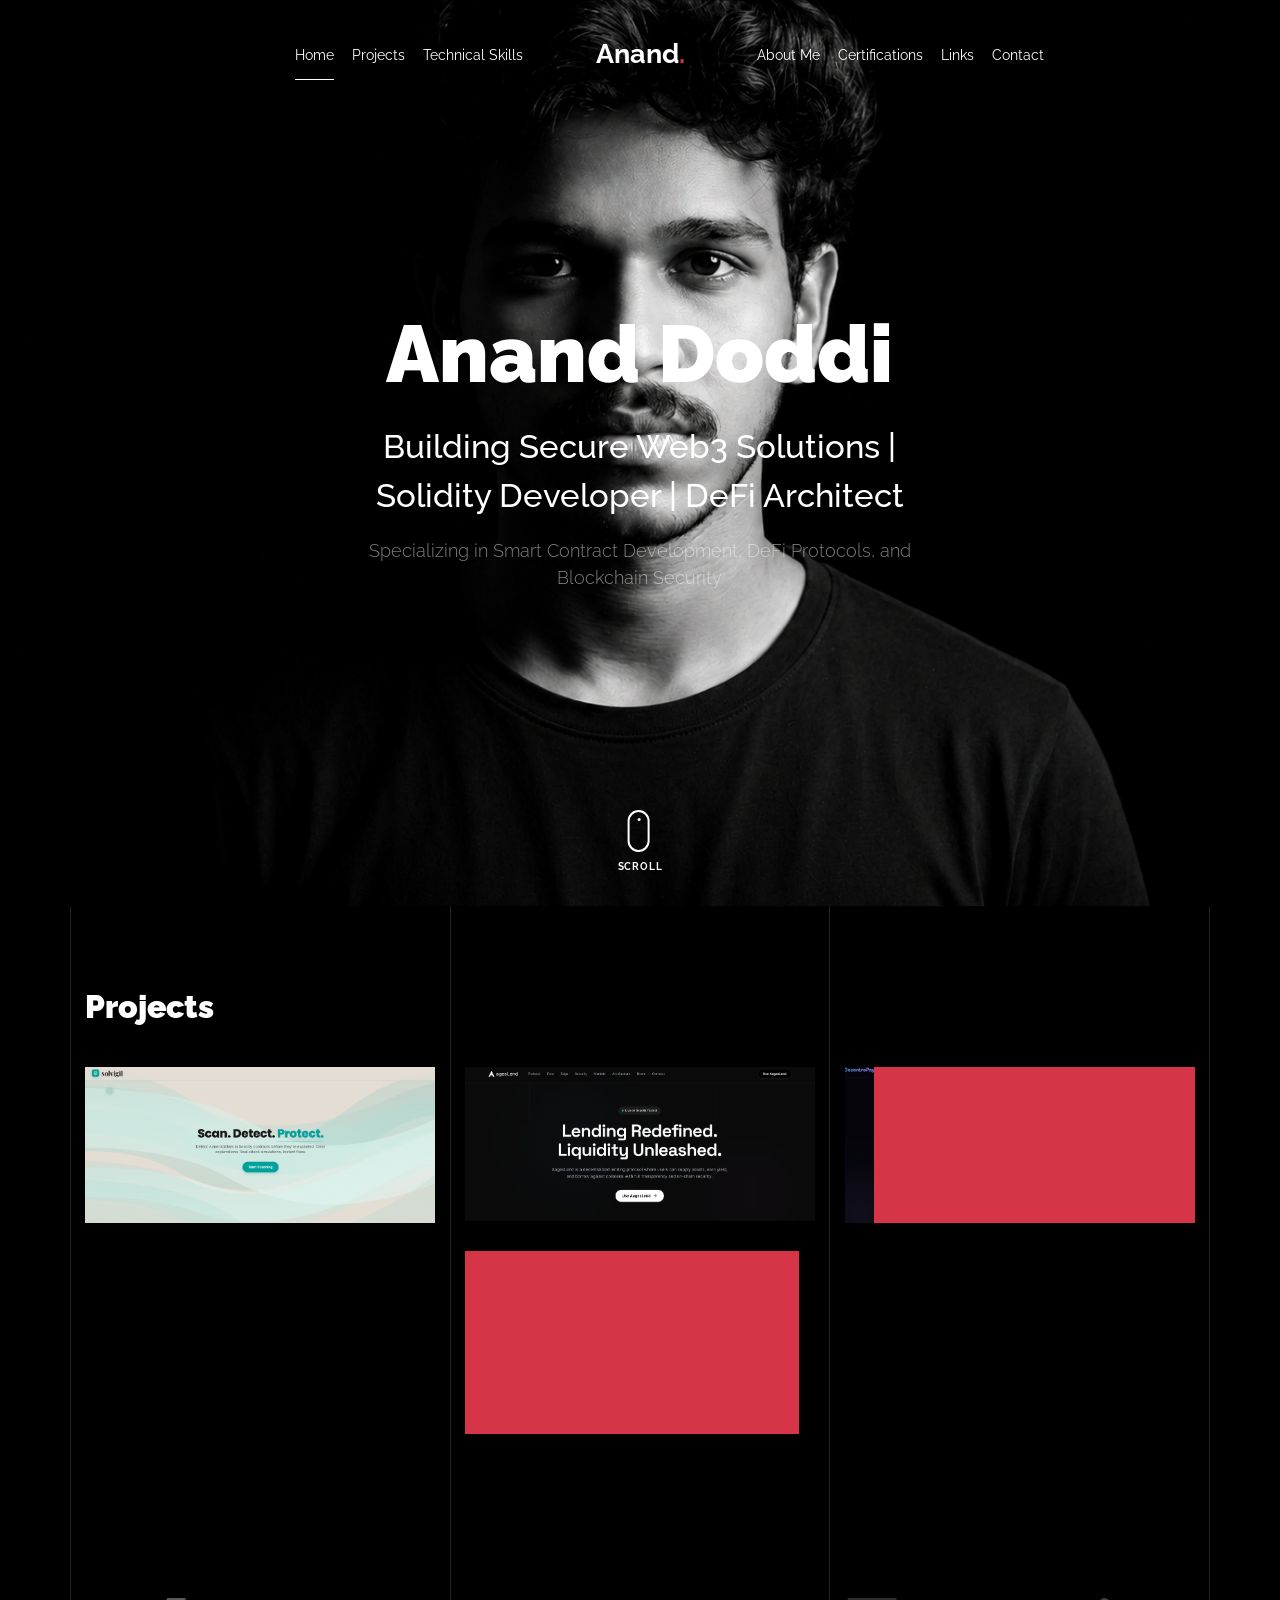
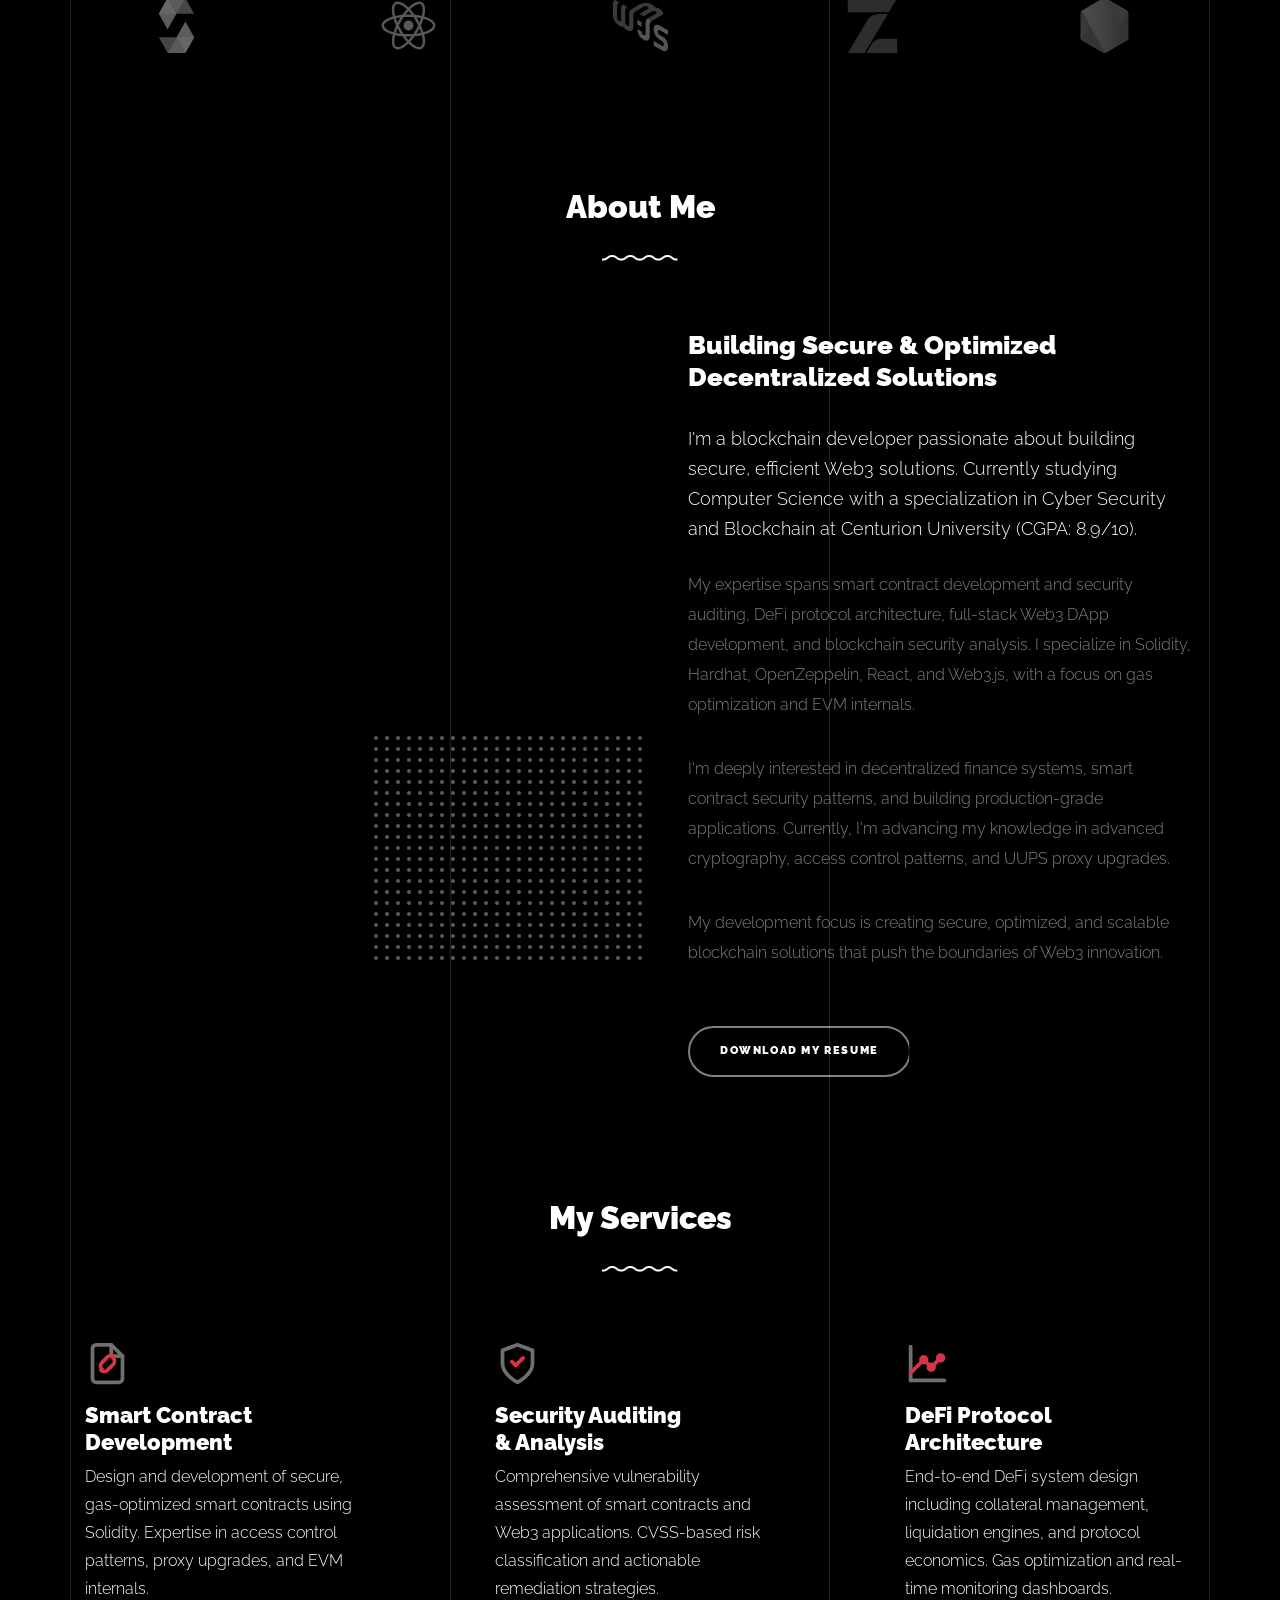
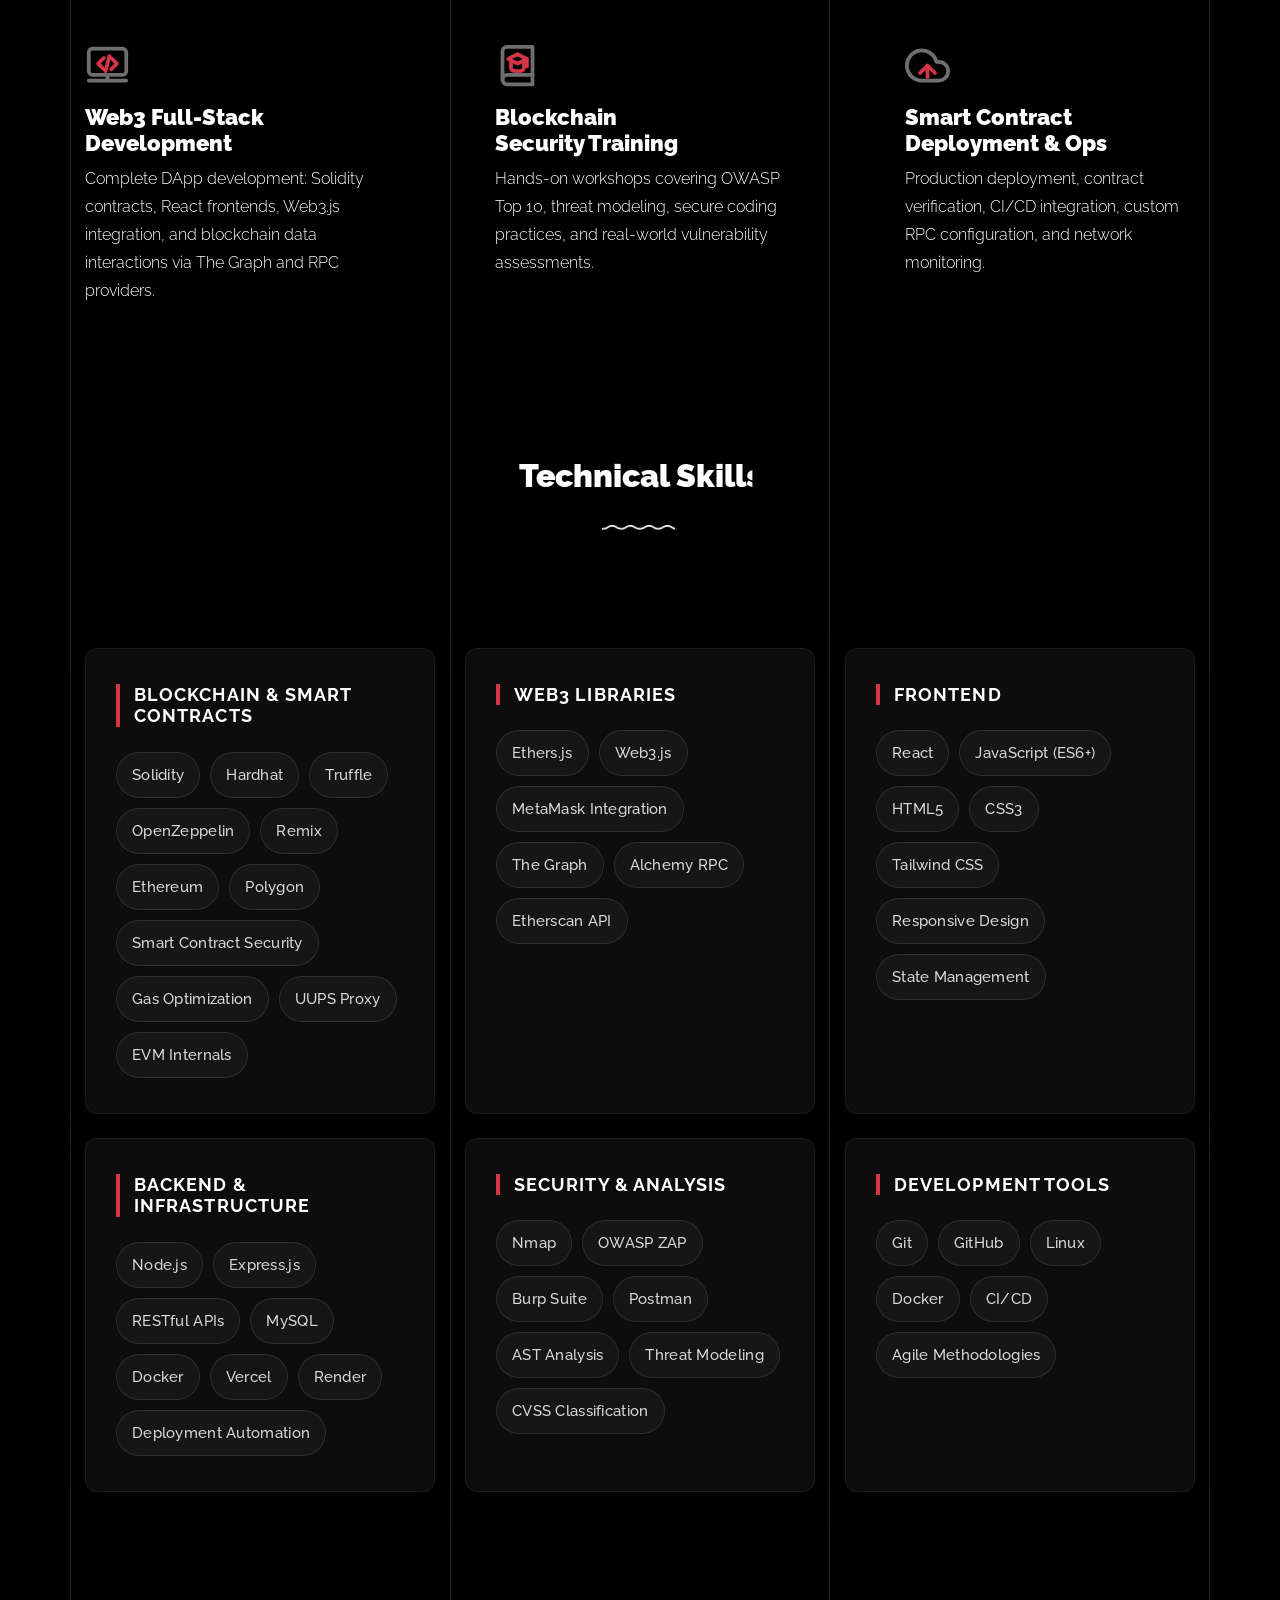
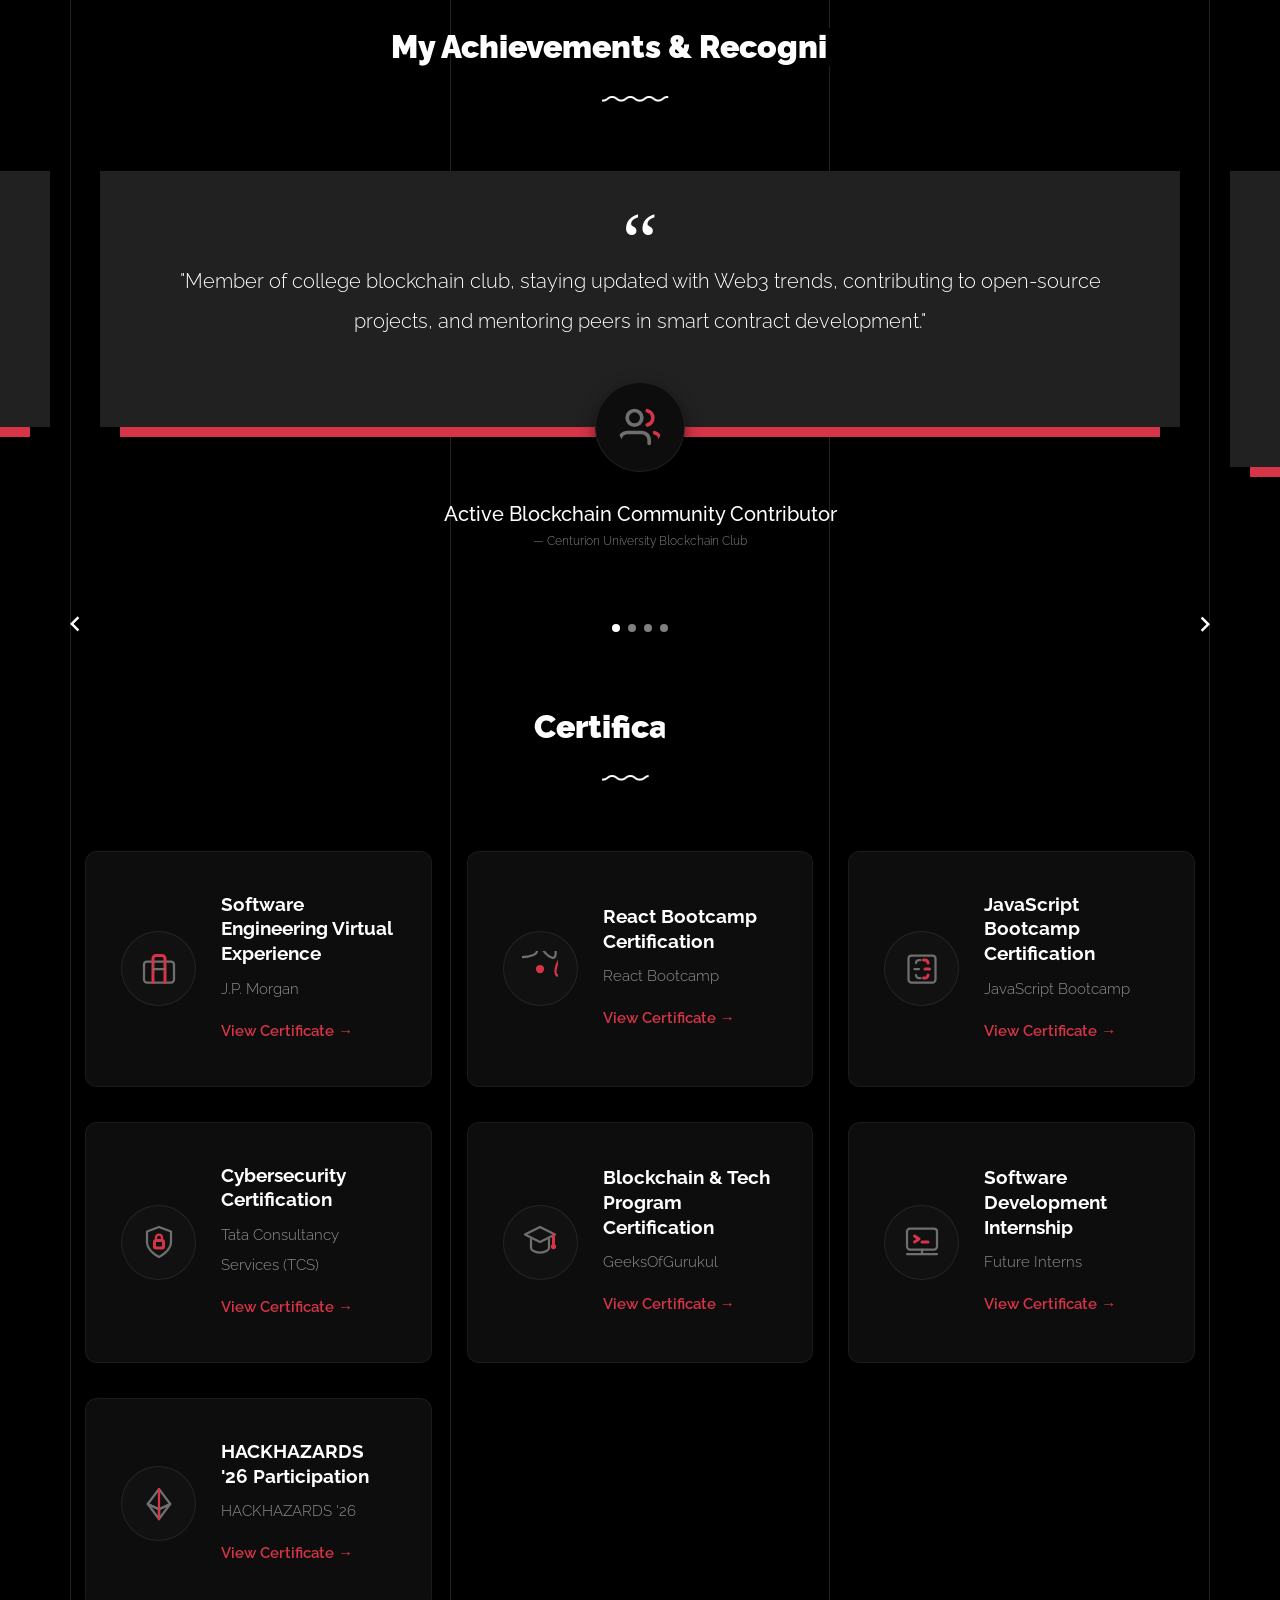
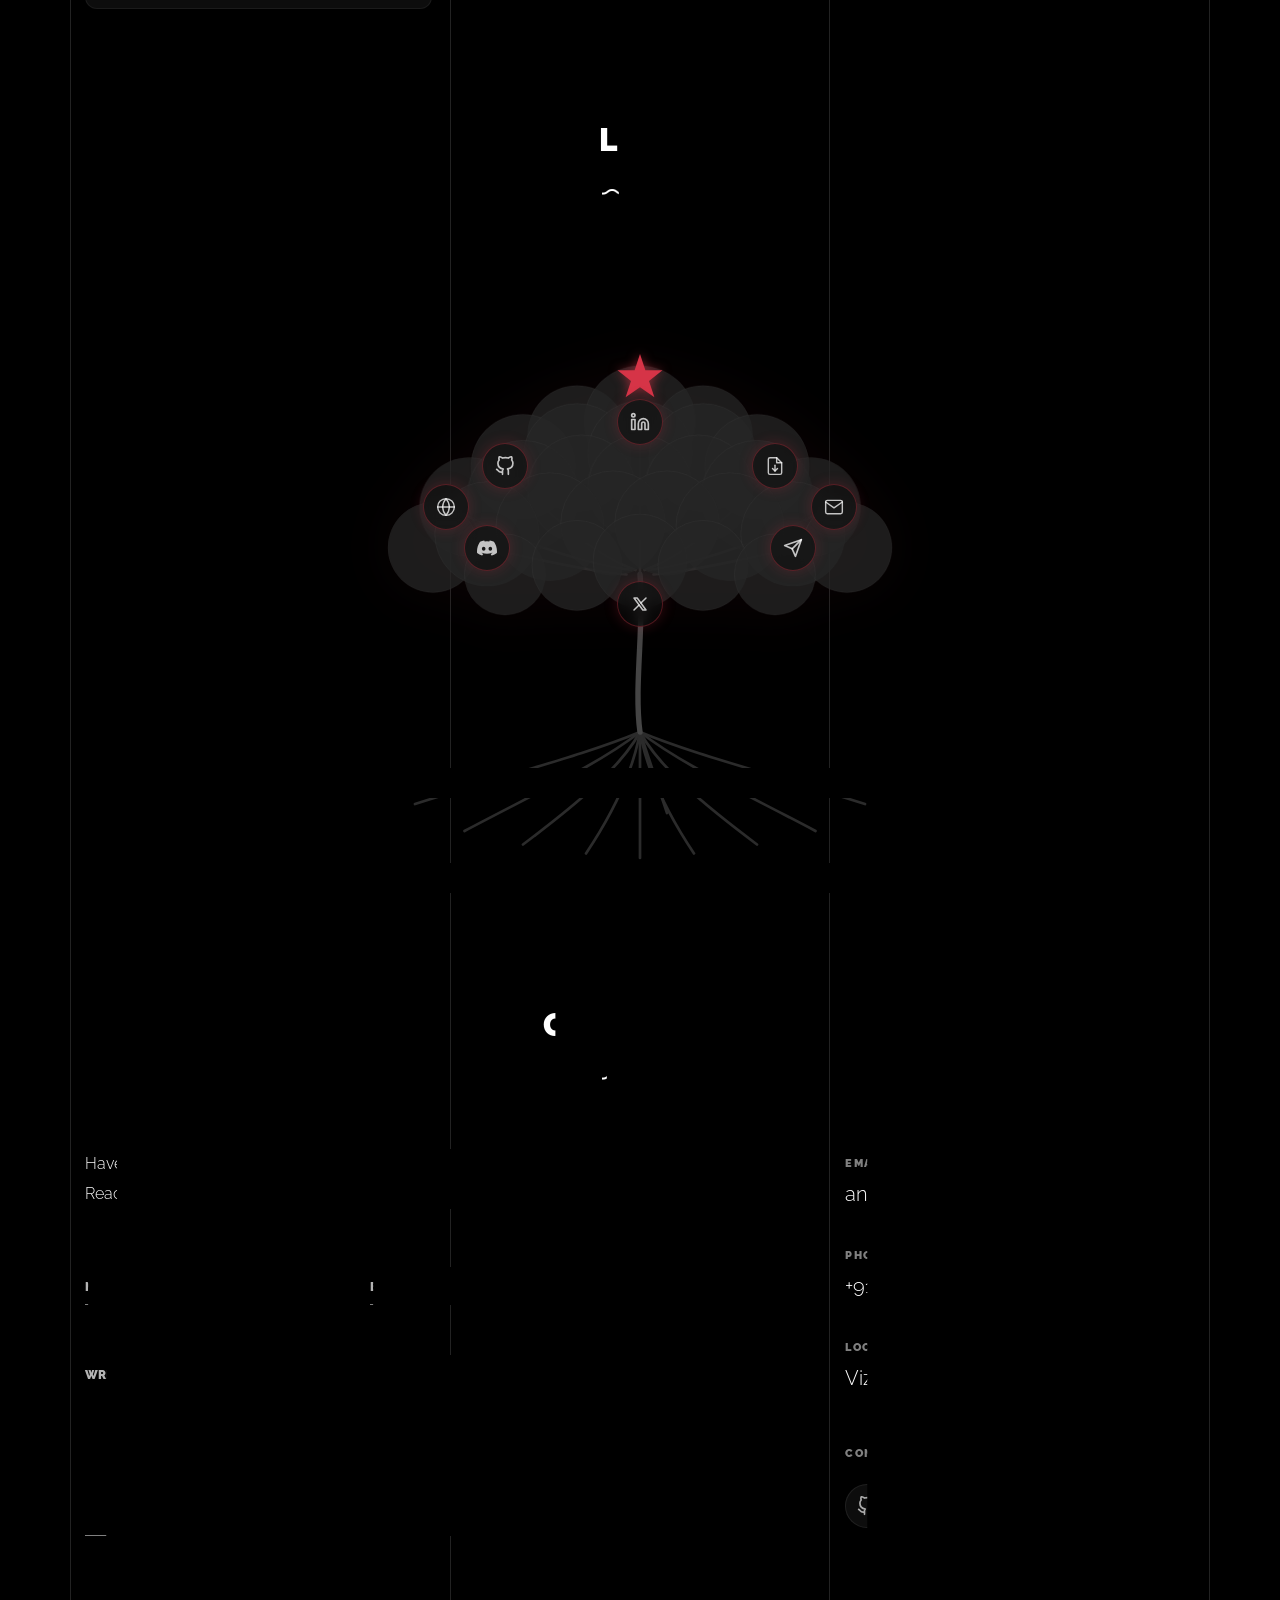
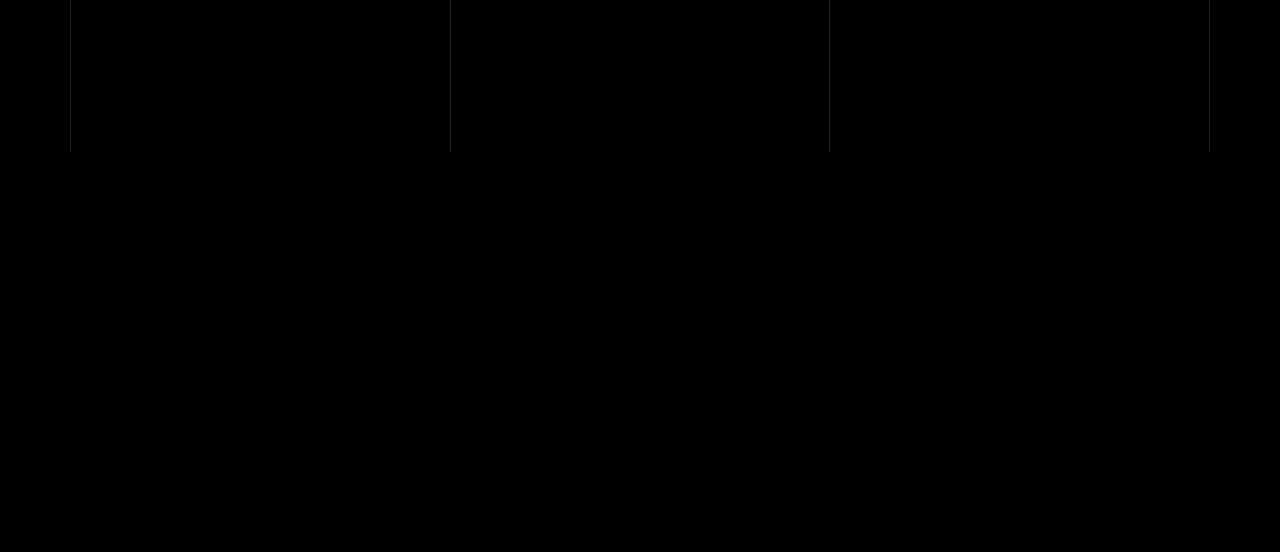
==== commit eb7fa154: "Update resume and add Eclipse Protocol & BlockPulse AI projects" ====
--- a/index.html
+++ b/index.html
@@ -189,6 +189,38 @@
                   </div>
                   <img src="images/Decentropay/decentropay.png" class="lazyload img-fluid"
                     alt="DecentroPay Layer 2 Payment" />
+                </a>
+              </div>
+
+              <!-- PROJECT 4: Eclipse Protocol -->
+              <div class="item col-sm-6 col-md-6 col-lg-4 isotope-mb-2">
+                <a href="portfolio-single-4.html" class="portfolio-item ajax-load-page isotope-item gsap-reveal-img"
+                  data-id="4">
+                  <div class="overlay">
+                    <span class="wrap-icon icon-link2"></span>
+                    <div class="portfolio-item-content">
+                      <h3>Eclipse Protocol</h3>
+                      <p>Solidity, TEE, Flare, Confidential Compute</p>
+                    </div>
+                  </div>
+                  <img src="images/EclipseProtocol/LandingPage.png" class="lazyload img-fluid"
+                    alt="Eclipse Protocol Confidential Compute" />
+                </a>
+              </div>
+
+              <!-- PROJECT 5: BlockPulse AI -->
+              <div class="item col-sm-6 col-md-6 col-lg-4 isotope-mb-2">
+                <a href="portfolio-single-5.html" class="portfolio-item ajax-load-page isotope-item gsap-reveal-img"
+                  data-id="5">
+                  <div class="overlay">
+                    <span class="wrap-icon icon-link2"></span>
+                    <div class="portfolio-item-content">
+                      <h3>BlockPulse AI</h3>
+                      <p>NestJS, React, PostgreSQL, Security Monitoring</p>
+                    </div>
+                  </div>
+                  <img src="images/BlockpulseAI/LandingPage.png" class="lazyload img-fluid"
+                    alt="BlockPulse AI Security Monitoring" />
                 </a>
               </div>
             </div>
@@ -728,6 +760,25 @@
               <div class="cert-content">
                 <h3>Software Development Internship</h3>
                 <span class="cert-issuer">Future Interns</span>
+                <span class="cert-link">View Certificate &rarr;</span>
+              </div>
+            </a>
+
+            <a href="images/Certifications/HACKHAZARDS 26 Hackathon Participation Certificate.pdf" target="_blank" class="cert-card"
+              data-aos="fade-up" data-aos-delay="0">
+              <div class="cert-icon-wrap">
+                <svg viewBox="0 0 24 24" fill="none" stroke="currentColor" stroke-width="1.5" stroke-linecap="round"
+                  stroke-linejoin="round">
+                  <polygon points="12 2 19.5 12 12 15.5 4.5 12" stroke="#6f6f6f" />
+                  <polygon points="12 2 12 15.5" stroke="#D63447" />
+                  <polygon points="12 15.5 19.5 12 12 22" stroke="#6f6f6f" />
+                  <polygon points="12 15.5 4.5 12 12 22" stroke="#6f6f6f" />
+                  <polygon points="12 15.5 12 22" stroke="#D63447" />
+                </svg>
+              </div>
+              <div class="cert-content">
+                <h3>HACKHAZARDS '26 Participation</h3>
+                <span class="cert-issuer">HACKHAZARDS '26</span>
                 <span class="cert-link">View Certificate &rarr;</span>
               </div>
             </a>
